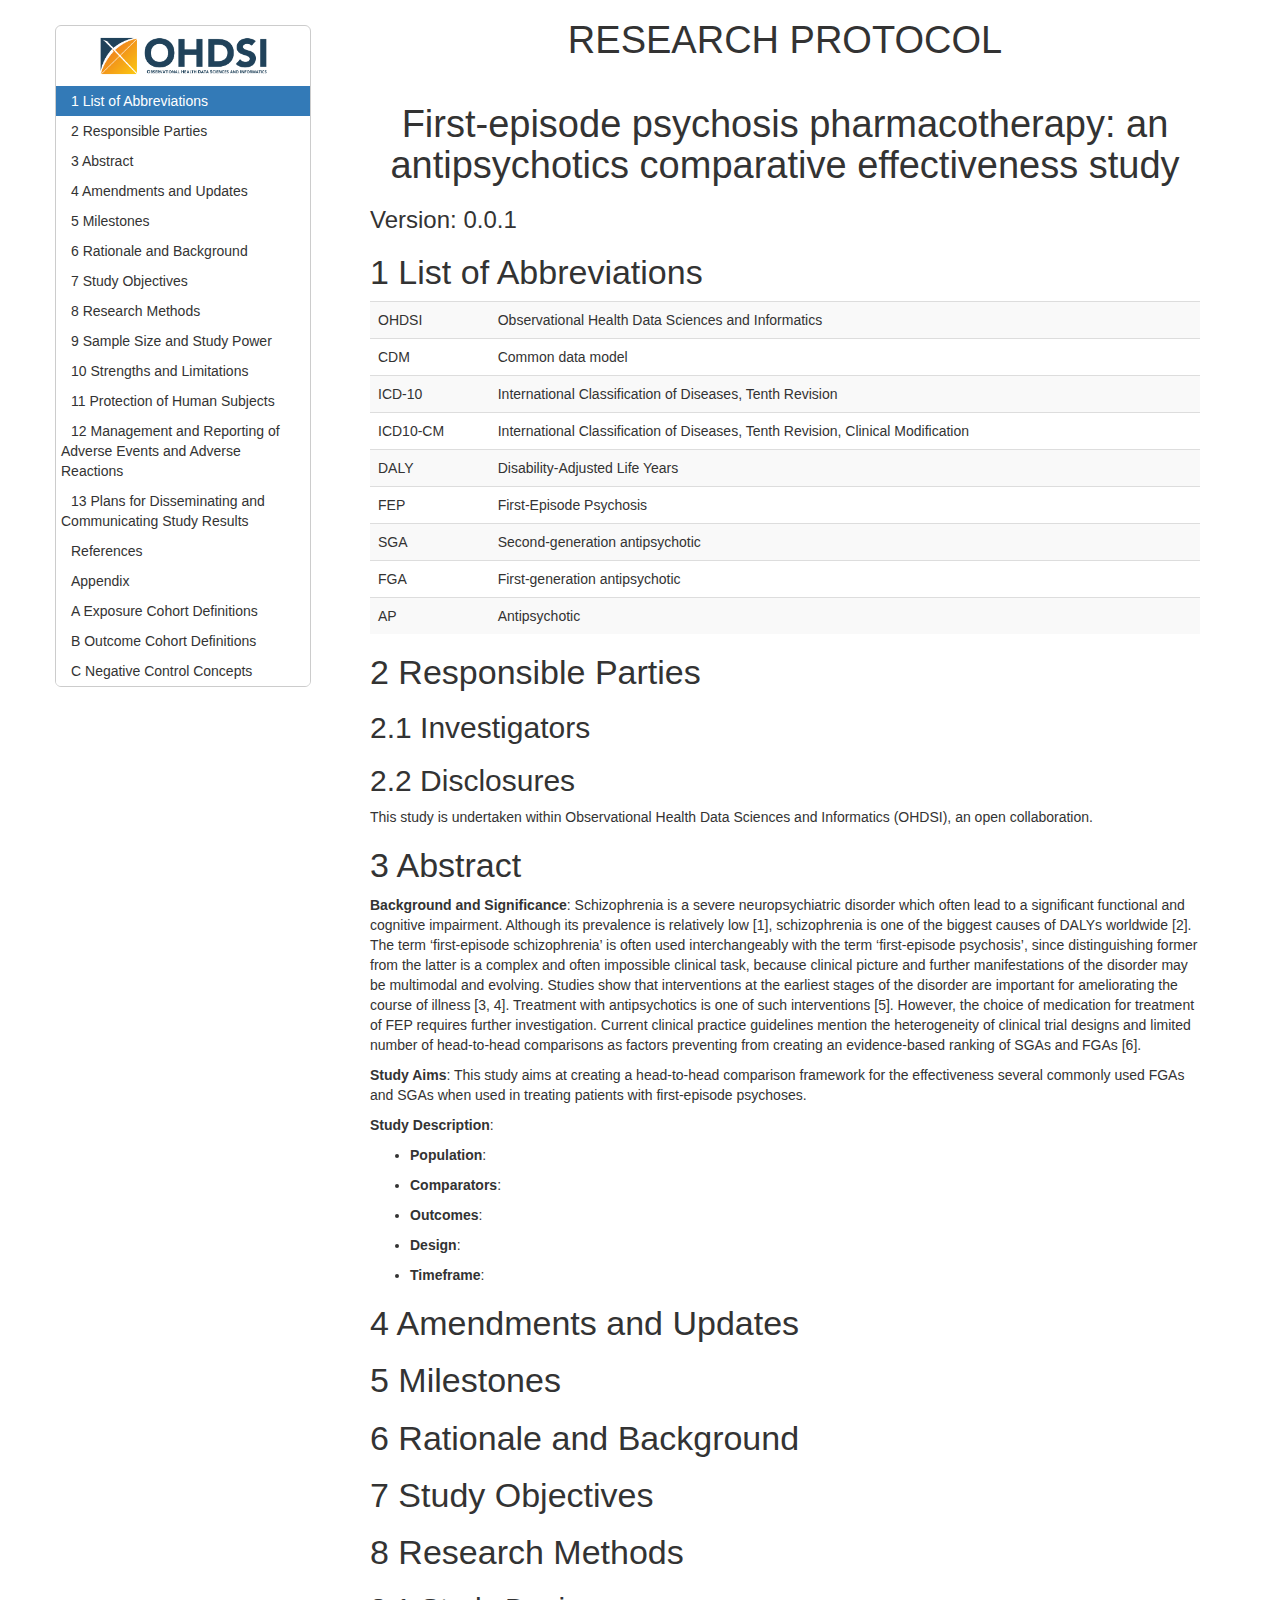
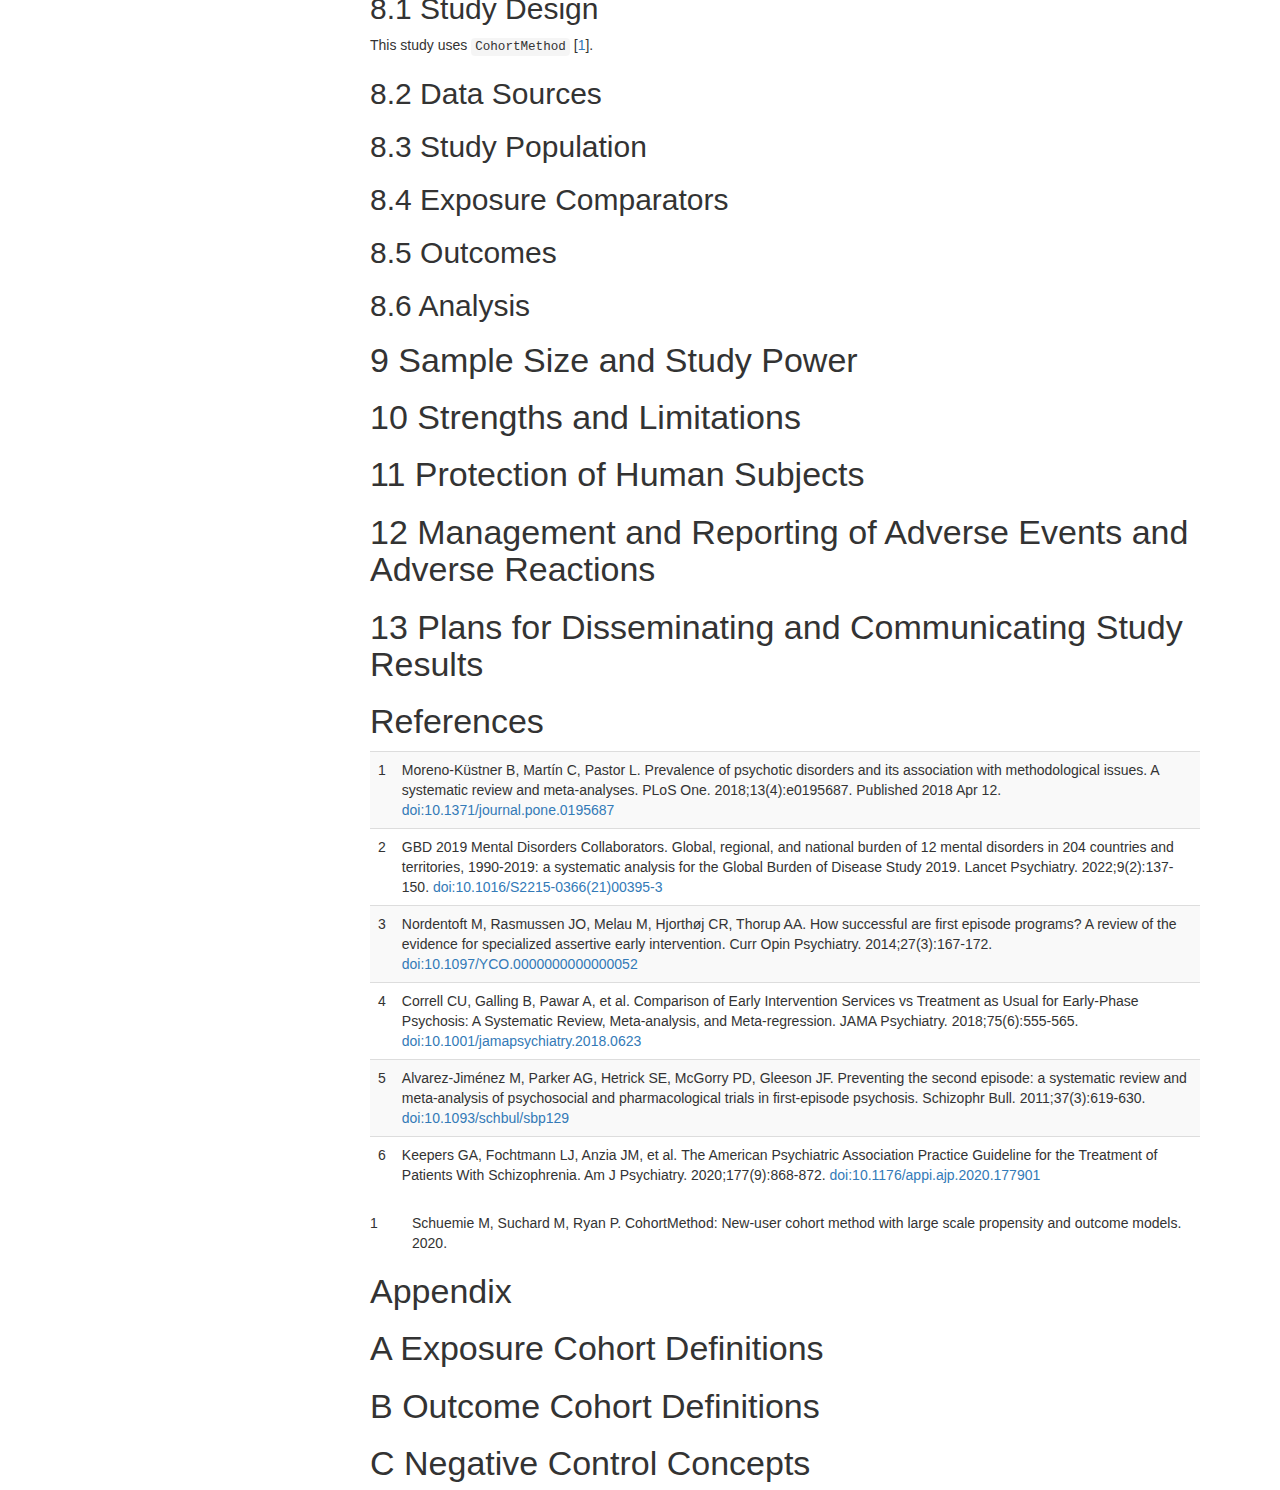
==== Documents/Protocol.html @ 1d5116bc "Readme and initial protocol changes; DownloadCohorts script and initial CreateStrategusAnalysisSpeci" ====
<!DOCTYPE html>

<html>

<head>

<meta charset="utf-8" />
<meta name="generator" content="pandoc" />
<meta http-equiv="X-UA-Compatible" content="IE=EDGE" />




<title>Protocol.knit</title>

<script>/*! jQuery v3.6.0 | (c) OpenJS Foundation and other contributors | jquery.org/license */
!function(e,t){"use strict";"object"==typeof module&&"object"==typeof module.exports?module.exports=e.document?t(e,!0):function(e){if(!e.document)throw new Error("jQuery requires a window with a document");return t(e)}:t(e)}("undefined"!=typeof window?window:this,function(C,e){"use strict";var t=[],r=Object.getPrototypeOf,s=t.slice,g=t.flat?function(e){return t.flat.call(e)}:function(e){return t.concat.apply([],e)},u=t.push,i=t.indexOf,n={},o=n.toString,v=n.hasOwnProperty,a=v.toString,l=a.call(Object),y={},m=function(e){return"function"==typeof e&&"number"!=typeof e.nodeType&&"function"!=typeof e.item},x=function(e){return null!=e&&e===e.window},E=C.document,c={type:!0,src:!0,nonce:!0,noModule:!0};function b(e,t,n){var r,i,o=(n=n||E).createElement("script");if(o.text=e,t)for(r in c)(i=t[r]||t.getAttribute&&t.getAttribute(r))&&o.setAttribute(r,i);n.head.appendChild(o).parentNode.removeChild(o)}function w(e){return null==e?e+"":"object"==typeof e||"function"==typeof e?n[o.call(e)]||"object":typeof e}var f="3.6.0",S=function(e,t){return new S.fn.init(e,t)};function p(e){var t=!!e&&"length"in e&&e.length,n=w(e);return!m(e)&&!x(e)&&("array"===n||0===t||"number"==typeof t&&0<t&&t-1 in e)}S.fn=S.prototype={jquery:f,constructor:S,length:0,toArray:function(){return s.call(this)},get:function(e){return null==e?s.call(this):e<0?this[e+this.length]:this[e]},pushStack:function(e){var t=S.merge(this.constructor(),e);return t.prevObject=this,t},each:function(e){return S.each(this,e)},map:function(n){return this.pushStack(S.map(this,function(e,t){return n.call(e,t,e)}))},slice:function(){return this.pushStack(s.apply(this,arguments))},first:function(){return this.eq(0)},last:function(){return this.eq(-1)},even:function(){return this.pushStack(S.grep(this,function(e,t){return(t+1)%2}))},odd:function(){return this.pushStack(S.grep(this,function(e,t){return t%2}))},eq:function(e){var t=this.length,n=+e+(e<0?t:0);return this.pushStack(0<=n&&n<t?[this[n]]:[])},end:function(){return this.prevObject||this.constructor()},push:u,sort:t.sort,splice:t.splice},S.extend=S.fn.extend=function(){var e,t,n,r,i,o,a=arguments[0]||{},s=1,u=arguments.length,l=!1;for("boolean"==typeof a&&(l=a,a=arguments[s]||{},s++),"object"==typeof a||m(a)||(a={}),s===u&&(a=this,s--);s<u;s++)if(null!=(e=arguments[s]))for(t in e)r=e[t],"__proto__"!==t&&a!==r&&(l&&r&&(S.isPlainObject(r)||(i=Array.isArray(r)))?(n=a[t],o=i&&!Array.isArray(n)?[]:i||S.isPlainObject(n)?n:{},i=!1,a[t]=S.extend(l,o,r)):void 0!==r&&(a[t]=r));return a},S.extend({expando:"jQuery"+(f+Math.random()).replace(/\D/g,""),isReady:!0,error:function(e){throw new Error(e)},noop:function(){},isPlainObject:function(e){var t,n;return!(!e||"[object Object]"!==o.call(e))&&(!(t=r(e))||"function"==typeof(n=v.call(t,"constructor")&&t.constructor)&&a.call(n)===l)},isEmptyObject:function(e){var t;for(t in e)return!1;return!0},globalEval:function(e,t,n){b(e,{nonce:t&&t.nonce},n)},each:function(e,t){var n,r=0;if(p(e)){for(n=e.length;r<n;r++)if(!1===t.call(e[r],r,e[r]))break}else for(r in e)if(!1===t.call(e[r],r,e[r]))break;return e},makeArray:function(e,t){var n=t||[];return null!=e&&(p(Object(e))?S.merge(n,"string"==typeof e?[e]:e):u.call(n,e)),n},inArray:function(e,t,n){return null==t?-1:i.call(t,e,n)},merge:function(e,t){for(var n=+t.length,r=0,i=e.length;r<n;r++)e[i++]=t[r];return e.length=i,e},grep:function(e,t,n){for(var r=[],i=0,o=e.length,a=!n;i<o;i++)!t(e[i],i)!==a&&r.push(e[i]);return r},map:function(e,t,n){var r,i,o=0,a=[];if(p(e))for(r=e.length;o<r;o++)null!=(i=t(e[o],o,n))&&a.push(i);else for(o in e)null!=(i=t(e[o],o,n))&&a.push(i);return g(a)},guid:1,support:y}),"function"==typeof Symbol&&(S.fn[Symbol.iterator]=t[Symbol.iterator]),S.each("Boolean Number String Function Array Date RegExp Object Error Symbol".split(" "),function(e,t){n["[object "+t+"]"]=t.toLowerCase()});var d=function(n){var e,d,b,o,i,h,f,g,w,u,l,T,C,a,E,v,s,c,y,S="sizzle"+1*new Date,p=n.document,k=0,r=0,m=ue(),x=ue(),A=ue(),N=ue(),j=function(e,t){return e===t&&(l=!0),0},D={}.hasOwnProperty,t=[],q=t.pop,L=t.push,H=t.push,O=t.slice,P=function(e,t){for(var n=0,r=e.length;n<r;n++)if(e[n]===t)return n;return-1},R="checked|selected|async|autofocus|autoplay|controls|defer|disabled|hidden|ismap|loop|multiple|open|readonly|required|scoped",M="[\\x20\\t\\r\\n\\f]",I="(?:\\\\[\\da-fA-F]{1,6}"+M+"?|\\\\[^\\r\\n\\f]|[\\w-]|[^\0-\\x7f])+",W="\\["+M+"*("+I+")(?:"+M+"*([*^$|!~]?=)"+M+"*(?:'((?:\\\\.|[^\\\\'])*)'|\"((?:\\\\.|[^\\\\\"])*)\"|("+I+"))|)"+M+"*\\]",F=":("+I+")(?:\\((('((?:\\\\.|[^\\\\'])*)'|\"((?:\\\\.|[^\\\\\"])*)\")|((?:\\\\.|[^\\\\()[\\]]|"+W+")*)|.*)\\)|)",B=new RegExp(M+"+","g"),$=new RegExp("^"+M+"+|((?:^|[^\\\\])(?:\\\\.)*)"+M+"+$","g"),_=new RegExp("^"+M+"*,"+M+"*"),z=new RegExp("^"+M+"*([>+~]|"+M+")"+M+"*"),U=new RegExp(M+"|>"),X=new RegExp(F),V=new RegExp("^"+I+"$"),G={ID:new RegExp("^#("+I+")"),CLASS:new RegExp("^\\.("+I+")"),TAG:new RegExp("^("+I+"|[*])"),ATTR:new RegExp("^"+W),PSEUDO:new RegExp("^"+F),CHILD:new RegExp("^:(only|first|last|nth|nth-last)-(child|of-type)(?:\\("+M+"*(even|odd|(([+-]|)(\\d*)n|)"+M+"*(?:([+-]|)"+M+"*(\\d+)|))"+M+"*\\)|)","i"),bool:new RegExp("^(?:"+R+")$","i"),needsContext:new RegExp("^"+M+"*[>+~]|:(even|odd|eq|gt|lt|nth|first|last)(?:\\("+M+"*((?:-\\d)?\\d*)"+M+"*\\)|)(?=[^-]|$)","i")},Y=/HTML$/i,Q=/^(?:input|select|textarea|button)$/i,J=/^h\d$/i,K=/^[^{]+\{\s*\[native \w/,Z=/^(?:#([\w-]+)|(\w+)|\.([\w-]+))$/,ee=/[+~]/,te=new RegExp("\\\\[\\da-fA-F]{1,6}"+M+"?|\\\\([^\\r\\n\\f])","g"),ne=function(e,t){var n="0x"+e.slice(1)-65536;return t||(n<0?String.fromCharCode(n+65536):String.fromCharCode(n>>10|55296,1023&n|56320))},re=/([\0-\x1f\x7f]|^-?\d)|^-$|[^\0-\x1f\x7f-\uFFFF\w-]/g,ie=function(e,t){return t?"\0"===e?"\ufffd":e.slice(0,-1)+"\\"+e.charCodeAt(e.length-1).toString(16)+" ":"\\"+e},oe=function(){T()},ae=be(function(e){return!0===e.disabled&&"fieldset"===e.nodeName.toLowerCase()},{dir:"parentNode",next:"legend"});try{H.apply(t=O.call(p.childNodes),p.childNodes),t[p.childNodes.length].nodeType}catch(e){H={apply:t.length?function(e,t){L.apply(e,O.call(t))}:function(e,t){var n=e.length,r=0;while(e[n++]=t[r++]);e.length=n-1}}}function se(t,e,n,r){var i,o,a,s,u,l,c,f=e&&e.ownerDocument,p=e?e.nodeType:9;if(n=n||[],"string"!=typeof t||!t||1!==p&&9!==p&&11!==p)return n;if(!r&&(T(e),e=e||C,E)){if(11!==p&&(u=Z.exec(t)))if(i=u[1]){if(9===p){if(!(a=e.getElementById(i)))return n;if(a.id===i)return n.push(a),n}else if(f&&(a=f.getElementById(i))&&y(e,a)&&a.id===i)return n.push(a),n}else{if(u[2])return H.apply(n,e.getElementsByTagName(t)),n;if((i=u[3])&&d.getElementsByClassName&&e.getElementsByClassName)return H.apply(n,e.getElementsByClassName(i)),n}if(d.qsa&&!N[t+" "]&&(!v||!v.test(t))&&(1!==p||"object"!==e.nodeName.toLowerCase())){if(c=t,f=e,1===p&&(U.test(t)||z.test(t))){(f=ee.test(t)&&ye(e.parentNode)||e)===e&&d.scope||((s=e.getAttribute("id"))?s=s.replace(re,ie):e.setAttribute("id",s=S)),o=(l=h(t)).length;while(o--)l[o]=(s?"#"+s:":scope")+" "+xe(l[o]);c=l.join(",")}try{return H.apply(n,f.querySelectorAll(c)),n}catch(e){N(t,!0)}finally{s===S&&e.removeAttribute("id")}}}return g(t.replace($,"$1"),e,n,r)}function ue(){var r=[];return function e(t,n){return r.push(t+" ")>b.cacheLength&&delete e[r.shift()],e[t+" "]=n}}function le(e){return e[S]=!0,e}function ce(e){var t=C.createElement("fieldset");try{return!!e(t)}catch(e){return!1}finally{t.parentNode&&t.parentNode.removeChild(t),t=null}}function fe(e,t){var n=e.split("|"),r=n.length;while(r--)b.attrHandle[n[r]]=t}function pe(e,t){var n=t&&e,r=n&&1===e.nodeType&&1===t.nodeType&&e.sourceIndex-t.sourceIndex;if(r)return r;if(n)while(n=n.nextSibling)if(n===t)return-1;return e?1:-1}function de(t){return function(e){return"input"===e.nodeName.toLowerCase()&&e.type===t}}function he(n){return function(e){var t=e.nodeName.toLowerCase();return("input"===t||"button"===t)&&e.type===n}}function ge(t){return function(e){return"form"in e?e.parentNode&&!1===e.disabled?"label"in e?"label"in e.parentNode?e.parentNode.disabled===t:e.disabled===t:e.isDisabled===t||e.isDisabled!==!t&&ae(e)===t:e.disabled===t:"label"in e&&e.disabled===t}}function ve(a){return le(function(o){return o=+o,le(function(e,t){var n,r=a([],e.length,o),i=r.length;while(i--)e[n=r[i]]&&(e[n]=!(t[n]=e[n]))})})}function ye(e){return e&&"undefined"!=typeof e.getElementsByTagName&&e}for(e in d=se.support={},i=se.isXML=function(e){var t=e&&e.namespaceURI,n=e&&(e.ownerDocument||e).documentElement;return!Y.test(t||n&&n.nodeName||"HTML")},T=se.setDocument=function(e){var t,n,r=e?e.ownerDocument||e:p;return r!=C&&9===r.nodeType&&r.documentElement&&(a=(C=r).documentElement,E=!i(C),p!=C&&(n=C.defaultView)&&n.top!==n&&(n.addEventListener?n.addEventListener("unload",oe,!1):n.attachEvent&&n.attachEvent("onunload",oe)),d.scope=ce(function(e){return a.appendChild(e).appendChild(C.createElement("div")),"undefined"!=typeof e.querySelectorAll&&!e.querySelectorAll(":scope fieldset div").length}),d.attributes=ce(function(e){return e.className="i",!e.getAttribute("className")}),d.getElementsByTagName=ce(function(e){return e.appendChild(C.createComment("")),!e.getElementsByTagName("*").length}),d.getElementsByClassName=K.test(C.getElementsByClassName),d.getById=ce(function(e){return a.appendChild(e).id=S,!C.getElementsByName||!C.getElementsByName(S).length}),d.getById?(b.filter.ID=function(e){var t=e.replace(te,ne);return function(e){return e.getAttribute("id")===t}},b.find.ID=function(e,t){if("undefined"!=typeof t.getElementById&&E){var n=t.getElementById(e);return n?[n]:[]}}):(b.filter.ID=function(e){var n=e.replace(te,ne);return function(e){var t="undefined"!=typeof e.getAttributeNode&&e.getAttributeNode("id");return t&&t.value===n}},b.find.ID=function(e,t){if("undefined"!=typeof t.getElementById&&E){var n,r,i,o=t.getElementById(e);if(o){if((n=o.getAttributeNode("id"))&&n.value===e)return[o];i=t.getElementsByName(e),r=0;while(o=i[r++])if((n=o.getAttributeNode("id"))&&n.value===e)return[o]}return[]}}),b.find.TAG=d.getElementsByTagName?function(e,t){return"undefined"!=typeof t.getElementsByTagName?t.getElementsByTagName(e):d.qsa?t.querySelectorAll(e):void 0}:function(e,t){var n,r=[],i=0,o=t.getElementsByTagName(e);if("*"===e){while(n=o[i++])1===n.nodeType&&r.push(n);return r}return o},b.find.CLASS=d.getElementsByClassName&&function(e,t){if("undefined"!=typeof t.getElementsByClassName&&E)return t.getElementsByClassName(e)},s=[],v=[],(d.qsa=K.test(C.querySelectorAll))&&(ce(function(e){var t;a.appendChild(e).innerHTML="<a id='"+S+"'></a><select id='"+S+"-\r\\' msallowcapture=''><option selected=''></option></select>",e.querySelectorAll("[msallowcapture^='']").length&&v.push("[*^$]="+M+"*(?:''|\"\")"),e.querySelectorAll("[selected]").length||v.push("\\["+M+"*(?:value|"+R+")"),e.querySelectorAll("[id~="+S+"-]").length||v.push("~="),(t=C.createElement("input")).setAttribute("name",""),e.appendChild(t),e.querySelectorAll("[name='']").length||v.push("\\["+M+"*name"+M+"*="+M+"*(?:''|\"\")"),e.querySelectorAll(":checked").length||v.push(":checked"),e.querySelectorAll("a#"+S+"+*").length||v.push(".#.+[+~]"),e.querySelectorAll("\\\f"),v.push("[\\r\\n\\f]")}),ce(function(e){e.innerHTML="<a href='' disabled='disabled'></a><select disabled='disabled'><option/></select>";var t=C.createElement("input");t.setAttribute("type","hidden"),e.appendChild(t).setAttribute("name","D"),e.querySelectorAll("[name=d]").length&&v.push("name"+M+"*[*^$|!~]?="),2!==e.querySelectorAll(":enabled").length&&v.push(":enabled",":disabled"),a.appendChild(e).disabled=!0,2!==e.querySelectorAll(":disabled").length&&v.push(":enabled",":disabled"),e.querySelectorAll("*,:x"),v.push(",.*:")})),(d.matchesSelector=K.test(c=a.matches||a.webkitMatchesSelector||a.mozMatchesSelector||a.oMatchesSelector||a.msMatchesSelector))&&ce(function(e){d.disconnectedMatch=c.call(e,"*"),c.call(e,"[s!='']:x"),s.push("!=",F)}),v=v.length&&new RegExp(v.join("|")),s=s.length&&new RegExp(s.join("|")),t=K.test(a.compareDocumentPosition),y=t||K.test(a.contains)?function(e,t){var n=9===e.nodeType?e.documentElement:e,r=t&&t.parentNode;return e===r||!(!r||1!==r.nodeType||!(n.contains?n.contains(r):e.compareDocumentPosition&&16&e.compareDocumentPosition(r)))}:function(e,t){if(t)while(t=t.parentNode)if(t===e)return!0;return!1},j=t?function(e,t){if(e===t)return l=!0,0;var n=!e.compareDocumentPosition-!t.compareDocumentPosition;return n||(1&(n=(e.ownerDocument||e)==(t.ownerDocument||t)?e.compareDocumentPosition(t):1)||!d.sortDetached&&t.compareDocumentPosition(e)===n?e==C||e.ownerDocument==p&&y(p,e)?-1:t==C||t.ownerDocument==p&&y(p,t)?1:u?P(u,e)-P(u,t):0:4&n?-1:1)}:function(e,t){if(e===t)return l=!0,0;var n,r=0,i=e.parentNode,o=t.parentNode,a=[e],s=[t];if(!i||!o)return e==C?-1:t==C?1:i?-1:o?1:u?P(u,e)-P(u,t):0;if(i===o)return pe(e,t);n=e;while(n=n.parentNode)a.unshift(n);n=t;while(n=n.parentNode)s.unshift(n);while(a[r]===s[r])r++;return r?pe(a[r],s[r]):a[r]==p?-1:s[r]==p?1:0}),C},se.matches=function(e,t){return se(e,null,null,t)},se.matchesSelector=function(e,t){if(T(e),d.matchesSelector&&E&&!N[t+" "]&&(!s||!s.test(t))&&(!v||!v.test(t)))try{var n=c.call(e,t);if(n||d.disconnectedMatch||e.document&&11!==e.document.nodeType)return n}catch(e){N(t,!0)}return 0<se(t,C,null,[e]).length},se.contains=function(e,t){return(e.ownerDocument||e)!=C&&T(e),y(e,t)},se.attr=function(e,t){(e.ownerDocument||e)!=C&&T(e);var n=b.attrHandle[t.toLowerCase()],r=n&&D.call(b.attrHandle,t.toLowerCase())?n(e,t,!E):void 0;return void 0!==r?r:d.attributes||!E?e.getAttribute(t):(r=e.getAttributeNode(t))&&r.specified?r.value:null},se.escape=function(e){return(e+"").replace(re,ie)},se.error=function(e){throw new Error("Syntax error, unrecognized expression: "+e)},se.uniqueSort=function(e){var t,n=[],r=0,i=0;if(l=!d.detectDuplicates,u=!d.sortStable&&e.slice(0),e.sort(j),l){while(t=e[i++])t===e[i]&&(r=n.push(i));while(r--)e.splice(n[r],1)}return u=null,e},o=se.getText=function(e){var t,n="",r=0,i=e.nodeType;if(i){if(1===i||9===i||11===i){if("string"==typeof e.textContent)return e.textContent;for(e=e.firstChild;e;e=e.nextSibling)n+=o(e)}else if(3===i||4===i)return e.nodeValue}else while(t=e[r++])n+=o(t);return n},(b=se.selectors={cacheLength:50,createPseudo:le,match:G,attrHandle:{},find:{},relative:{">":{dir:"parentNode",first:!0}," ":{dir:"parentNode"},"+":{dir:"previousSibling",first:!0},"~":{dir:"previousSibling"}},preFilter:{ATTR:function(e){return e[1]=e[1].replace(te,ne),e[3]=(e[3]||e[4]||e[5]||"").replace(te,ne),"~="===e[2]&&(e[3]=" "+e[3]+" "),e.slice(0,4)},CHILD:function(e){return e[1]=e[1].toLowerCase(),"nth"===e[1].slice(0,3)?(e[3]||se.error(e[0]),e[4]=+(e[4]?e[5]+(e[6]||1):2*("even"===e[3]||"odd"===e[3])),e[5]=+(e[7]+e[8]||"odd"===e[3])):e[3]&&se.error(e[0]),e},PSEUDO:function(e){var t,n=!e[6]&&e[2];return G.CHILD.test(e[0])?null:(e[3]?e[2]=e[4]||e[5]||"":n&&X.test(n)&&(t=h(n,!0))&&(t=n.indexOf(")",n.length-t)-n.length)&&(e[0]=e[0].slice(0,t),e[2]=n.slice(0,t)),e.slice(0,3))}},filter:{TAG:function(e){var t=e.replace(te,ne).toLowerCase();return"*"===e?function(){return!0}:function(e){return e.nodeName&&e.nodeName.toLowerCase()===t}},CLASS:function(e){var t=m[e+" "];return t||(t=new RegExp("(^|"+M+")"+e+"("+M+"|$)"))&&m(e,function(e){return t.test("string"==typeof e.className&&e.className||"undefined"!=typeof e.getAttribute&&e.getAttribute("class")||"")})},ATTR:function(n,r,i){return function(e){var t=se.attr(e,n);return null==t?"!="===r:!r||(t+="","="===r?t===i:"!="===r?t!==i:"^="===r?i&&0===t.indexOf(i):"*="===r?i&&-1<t.indexOf(i):"$="===r?i&&t.slice(-i.length)===i:"~="===r?-1<(" "+t.replace(B," ")+" ").indexOf(i):"|="===r&&(t===i||t.slice(0,i.length+1)===i+"-"))}},CHILD:function(h,e,t,g,v){var y="nth"!==h.slice(0,3),m="last"!==h.slice(-4),x="of-type"===e;return 1===g&&0===v?function(e){return!!e.parentNode}:function(e,t,n){var r,i,o,a,s,u,l=y!==m?"nextSibling":"previousSibling",c=e.parentNode,f=x&&e.nodeName.toLowerCase(),p=!n&&!x,d=!1;if(c){if(y){while(l){a=e;while(a=a[l])if(x?a.nodeName.toLowerCase()===f:1===a.nodeType)return!1;u=l="only"===h&&!u&&"nextSibling"}return!0}if(u=[m?c.firstChild:c.lastChild],m&&p){d=(s=(r=(i=(o=(a=c)[S]||(a[S]={}))[a.uniqueID]||(o[a.uniqueID]={}))[h]||[])[0]===k&&r[1])&&r[2],a=s&&c.childNodes[s];while(a=++s&&a&&a[l]||(d=s=0)||u.pop())if(1===a.nodeType&&++d&&a===e){i[h]=[k,s,d];break}}else if(p&&(d=s=(r=(i=(o=(a=e)[S]||(a[S]={}))[a.uniqueID]||(o[a.uniqueID]={}))[h]||[])[0]===k&&r[1]),!1===d)while(a=++s&&a&&a[l]||(d=s=0)||u.pop())if((x?a.nodeName.toLowerCase()===f:1===a.nodeType)&&++d&&(p&&((i=(o=a[S]||(a[S]={}))[a.uniqueID]||(o[a.uniqueID]={}))[h]=[k,d]),a===e))break;return(d-=v)===g||d%g==0&&0<=d/g}}},PSEUDO:function(e,o){var t,a=b.pseudos[e]||b.setFilters[e.toLowerCase()]||se.error("unsupported pseudo: "+e);return a[S]?a(o):1<a.length?(t=[e,e,"",o],b.setFilters.hasOwnProperty(e.toLowerCase())?le(function(e,t){var n,r=a(e,o),i=r.length;while(i--)e[n=P(e,r[i])]=!(t[n]=r[i])}):function(e){return a(e,0,t)}):a}},pseudos:{not:le(function(e){var r=[],i=[],s=f(e.replace($,"$1"));return s[S]?le(function(e,t,n,r){var i,o=s(e,null,r,[]),a=e.length;while(a--)(i=o[a])&&(e[a]=!(t[a]=i))}):function(e,t,n){return r[0]=e,s(r,null,n,i),r[0]=null,!i.pop()}}),has:le(function(t){return function(e){return 0<se(t,e).length}}),contains:le(function(t){return t=t.replace(te,ne),function(e){return-1<(e.textContent||o(e)).indexOf(t)}}),lang:le(function(n){return V.test(n||"")||se.error("unsupported lang: "+n),n=n.replace(te,ne).toLowerCase(),function(e){var t;do{if(t=E?e.lang:e.getAttribute("xml:lang")||e.getAttribute("lang"))return(t=t.toLowerCase())===n||0===t.indexOf(n+"-")}while((e=e.parentNode)&&1===e.nodeType);return!1}}),target:function(e){var t=n.location&&n.location.hash;return t&&t.slice(1)===e.id},root:function(e){return e===a},focus:function(e){return e===C.activeElement&&(!C.hasFocus||C.hasFocus())&&!!(e.type||e.href||~e.tabIndex)},enabled:ge(!1),disabled:ge(!0),checked:function(e){var t=e.nodeName.toLowerCase();return"input"===t&&!!e.checked||"option"===t&&!!e.selected},selected:function(e){return e.parentNode&&e.parentNode.selectedIndex,!0===e.selected},empty:function(e){for(e=e.firstChild;e;e=e.nextSibling)if(e.nodeType<6)return!1;return!0},parent:function(e){return!b.pseudos.empty(e)},header:function(e){return J.test(e.nodeName)},input:function(e){return Q.test(e.nodeName)},button:function(e){var t=e.nodeName.toLowerCase();return"input"===t&&"button"===e.type||"button"===t},text:function(e){var t;return"input"===e.nodeName.toLowerCase()&&"text"===e.type&&(null==(t=e.getAttribute("type"))||"text"===t.toLowerCase())},first:ve(function(){return[0]}),last:ve(function(e,t){return[t-1]}),eq:ve(function(e,t,n){return[n<0?n+t:n]}),even:ve(function(e,t){for(var n=0;n<t;n+=2)e.push(n);return e}),odd:ve(function(e,t){for(var n=1;n<t;n+=2)e.push(n);return e}),lt:ve(function(e,t,n){for(var r=n<0?n+t:t<n?t:n;0<=--r;)e.push(r);return e}),gt:ve(function(e,t,n){for(var r=n<0?n+t:n;++r<t;)e.push(r);return e})}}).pseudos.nth=b.pseudos.eq,{radio:!0,checkbox:!0,file:!0,password:!0,image:!0})b.pseudos[e]=de(e);for(e in{submit:!0,reset:!0})b.pseudos[e]=he(e);function me(){}function xe(e){for(var t=0,n=e.length,r="";t<n;t++)r+=e[t].value;return r}function be(s,e,t){var u=e.dir,l=e.next,c=l||u,f=t&&"parentNode"===c,p=r++;return e.first?function(e,t,n){while(e=e[u])if(1===e.nodeType||f)return s(e,t,n);return!1}:function(e,t,n){var r,i,o,a=[k,p];if(n){while(e=e[u])if((1===e.nodeType||f)&&s(e,t,n))return!0}else while(e=e[u])if(1===e.nodeType||f)if(i=(o=e[S]||(e[S]={}))[e.uniqueID]||(o[e.uniqueID]={}),l&&l===e.nodeName.toLowerCase())e=e[u]||e;else{if((r=i[c])&&r[0]===k&&r[1]===p)return a[2]=r[2];if((i[c]=a)[2]=s(e,t,n))return!0}return!1}}function we(i){return 1<i.length?function(e,t,n){var r=i.length;while(r--)if(!i[r](e,t,n))return!1;return!0}:i[0]}function Te(e,t,n,r,i){for(var o,a=[],s=0,u=e.length,l=null!=t;s<u;s++)(o=e[s])&&(n&&!n(o,r,i)||(a.push(o),l&&t.push(s)));return a}function Ce(d,h,g,v,y,e){return v&&!v[S]&&(v=Ce(v)),y&&!y[S]&&(y=Ce(y,e)),le(function(e,t,n,r){var i,o,a,s=[],u=[],l=t.length,c=e||function(e,t,n){for(var r=0,i=t.length;r<i;r++)se(e,t[r],n);return n}(h||"*",n.nodeType?[n]:n,[]),f=!d||!e&&h?c:Te(c,s,d,n,r),p=g?y||(e?d:l||v)?[]:t:f;if(g&&g(f,p,n,r),v){i=Te(p,u),v(i,[],n,r),o=i.length;while(o--)(a=i[o])&&(p[u[o]]=!(f[u[o]]=a))}if(e){if(y||d){if(y){i=[],o=p.length;while(o--)(a=p[o])&&i.push(f[o]=a);y(null,p=[],i,r)}o=p.length;while(o--)(a=p[o])&&-1<(i=y?P(e,a):s[o])&&(e[i]=!(t[i]=a))}}else p=Te(p===t?p.splice(l,p.length):p),y?y(null,t,p,r):H.apply(t,p)})}function Ee(e){for(var i,t,n,r=e.length,o=b.relative[e[0].type],a=o||b.relative[" "],s=o?1:0,u=be(function(e){return e===i},a,!0),l=be(function(e){return-1<P(i,e)},a,!0),c=[function(e,t,n){var r=!o&&(n||t!==w)||((i=t).nodeType?u(e,t,n):l(e,t,n));return i=null,r}];s<r;s++)if(t=b.relative[e[s].type])c=[be(we(c),t)];else{if((t=b.filter[e[s].type].apply(null,e[s].matches))[S]){for(n=++s;n<r;n++)if(b.relative[e[n].type])break;return Ce(1<s&&we(c),1<s&&xe(e.slice(0,s-1).concat({value:" "===e[s-2].type?"*":""})).replace($,"$1"),t,s<n&&Ee(e.slice(s,n)),n<r&&Ee(e=e.slice(n)),n<r&&xe(e))}c.push(t)}return we(c)}return me.prototype=b.filters=b.pseudos,b.setFilters=new me,h=se.tokenize=function(e,t){var n,r,i,o,a,s,u,l=x[e+" "];if(l)return t?0:l.slice(0);a=e,s=[],u=b.preFilter;while(a){for(o in n&&!(r=_.exec(a))||(r&&(a=a.slice(r[0].length)||a),s.push(i=[])),n=!1,(r=z.exec(a))&&(n=r.shift(),i.push({value:n,type:r[0].replace($," ")}),a=a.slice(n.length)),b.filter)!(r=G[o].exec(a))||u[o]&&!(r=u[o](r))||(n=r.shift(),i.push({value:n,type:o,matches:r}),a=a.slice(n.length));if(!n)break}return t?a.length:a?se.error(e):x(e,s).slice(0)},f=se.compile=function(e,t){var n,v,y,m,x,r,i=[],o=[],a=A[e+" "];if(!a){t||(t=h(e)),n=t.length;while(n--)(a=Ee(t[n]))[S]?i.push(a):o.push(a);(a=A(e,(v=o,m=0<(y=i).length,x=0<v.length,r=function(e,t,n,r,i){var o,a,s,u=0,l="0",c=e&&[],f=[],p=w,d=e||x&&b.find.TAG("*",i),h=k+=null==p?1:Math.random()||.1,g=d.length;for(i&&(w=t==C||t||i);l!==g&&null!=(o=d[l]);l++){if(x&&o){a=0,t||o.ownerDocument==C||(T(o),n=!E);while(s=v[a++])if(s(o,t||C,n)){r.push(o);break}i&&(k=h)}m&&((o=!s&&o)&&u--,e&&c.push(o))}if(u+=l,m&&l!==u){a=0;while(s=y[a++])s(c,f,t,n);if(e){if(0<u)while(l--)c[l]||f[l]||(f[l]=q.call(r));f=Te(f)}H.apply(r,f),i&&!e&&0<f.length&&1<u+y.length&&se.uniqueSort(r)}return i&&(k=h,w=p),c},m?le(r):r))).selector=e}return a},g=se.select=function(e,t,n,r){var i,o,a,s,u,l="function"==typeof e&&e,c=!r&&h(e=l.selector||e);if(n=n||[],1===c.length){if(2<(o=c[0]=c[0].slice(0)).length&&"ID"===(a=o[0]).type&&9===t.nodeType&&E&&b.relative[o[1].type]){if(!(t=(b.find.ID(a.matches[0].replace(te,ne),t)||[])[0]))return n;l&&(t=t.parentNode),e=e.slice(o.shift().value.length)}i=G.needsContext.test(e)?0:o.length;while(i--){if(a=o[i],b.relative[s=a.type])break;if((u=b.find[s])&&(r=u(a.matches[0].replace(te,ne),ee.test(o[0].type)&&ye(t.parentNode)||t))){if(o.splice(i,1),!(e=r.length&&xe(o)))return H.apply(n,r),n;break}}}return(l||f(e,c))(r,t,!E,n,!t||ee.test(e)&&ye(t.parentNode)||t),n},d.sortStable=S.split("").sort(j).join("")===S,d.detectDuplicates=!!l,T(),d.sortDetached=ce(function(e){return 1&e.compareDocumentPosition(C.createElement("fieldset"))}),ce(function(e){return e.innerHTML="<a href='#'></a>","#"===e.firstChild.getAttribute("href")})||fe("type|href|height|width",function(e,t,n){if(!n)return e.getAttribute(t,"type"===t.toLowerCase()?1:2)}),d.attributes&&ce(function(e){return e.innerHTML="<input/>",e.firstChild.setAttribute("value",""),""===e.firstChild.getAttribute("value")})||fe("value",function(e,t,n){if(!n&&"input"===e.nodeName.toLowerCase())return e.defaultValue}),ce(function(e){return null==e.getAttribute("disabled")})||fe(R,function(e,t,n){var r;if(!n)return!0===e[t]?t.toLowerCase():(r=e.getAttributeNode(t))&&r.specified?r.value:null}),se}(C);S.find=d,S.expr=d.selectors,S.expr[":"]=S.expr.pseudos,S.uniqueSort=S.unique=d.uniqueSort,S.text=d.getText,S.isXMLDoc=d.isXML,S.contains=d.contains,S.escapeSelector=d.escape;var h=function(e,t,n){var r=[],i=void 0!==n;while((e=e[t])&&9!==e.nodeType)if(1===e.nodeType){if(i&&S(e).is(n))break;r.push(e)}return r},T=function(e,t){for(var n=[];e;e=e.nextSibling)1===e.nodeType&&e!==t&&n.push(e);return n},k=S.expr.match.needsContext;function A(e,t){return e.nodeName&&e.nodeName.toLowerCase()===t.toLowerCase()}var N=/^<([a-z][^\/\0>:\x20\t\r\n\f]*)[\x20\t\r\n\f]*\/?>(?:<\/\1>|)$/i;function j(e,n,r){return m(n)?S.grep(e,function(e,t){return!!n.call(e,t,e)!==r}):n.nodeType?S.grep(e,function(e){return e===n!==r}):"string"!=typeof n?S.grep(e,function(e){return-1<i.call(n,e)!==r}):S.filter(n,e,r)}S.filter=function(e,t,n){var r=t[0];return n&&(e=":not("+e+")"),1===t.length&&1===r.nodeType?S.find.matchesSelector(r,e)?[r]:[]:S.find.matches(e,S.grep(t,function(e){return 1===e.nodeType}))},S.fn.extend({find:function(e){var t,n,r=this.length,i=this;if("string"!=typeof e)return this.pushStack(S(e).filter(function(){for(t=0;t<r;t++)if(S.contains(i[t],this))return!0}));for(n=this.pushStack([]),t=0;t<r;t++)S.find(e,i[t],n);return 1<r?S.uniqueSort(n):n},filter:function(e){return this.pushStack(j(this,e||[],!1))},not:function(e){return this.pushStack(j(this,e||[],!0))},is:function(e){return!!j(this,"string"==typeof e&&k.test(e)?S(e):e||[],!1).length}});var D,q=/^(?:\s*(<[\w\W]+>)[^>]*|#([\w-]+))$/;(S.fn.init=function(e,t,n){var r,i;if(!e)return this;if(n=n||D,"string"==typeof e){if(!(r="<"===e[0]&&">"===e[e.length-1]&&3<=e.length?[null,e,null]:q.exec(e))||!r[1]&&t)return!t||t.jquery?(t||n).find(e):this.constructor(t).find(e);if(r[1]){if(t=t instanceof S?t[0]:t,S.merge(this,S.parseHTML(r[1],t&&t.nodeType?t.ownerDocument||t:E,!0)),N.test(r[1])&&S.isPlainObject(t))for(r in t)m(this[r])?this[r](t[r]):this.attr(r,t[r]);return this}return(i=E.getElementById(r[2]))&&(this[0]=i,this.length=1),this}return e.nodeType?(this[0]=e,this.length=1,this):m(e)?void 0!==n.ready?n.ready(e):e(S):S.makeArray(e,this)}).prototype=S.fn,D=S(E);var L=/^(?:parents|prev(?:Until|All))/,H={children:!0,contents:!0,next:!0,prev:!0};function O(e,t){while((e=e[t])&&1!==e.nodeType);return e}S.fn.extend({has:function(e){var t=S(e,this),n=t.length;return this.filter(function(){for(var e=0;e<n;e++)if(S.contains(this,t[e]))return!0})},closest:function(e,t){var n,r=0,i=this.length,o=[],a="string"!=typeof e&&S(e);if(!k.test(e))for(;r<i;r++)for(n=this[r];n&&n!==t;n=n.parentNode)if(n.nodeType<11&&(a?-1<a.index(n):1===n.nodeType&&S.find.matchesSelector(n,e))){o.push(n);break}return this.pushStack(1<o.length?S.uniqueSort(o):o)},index:function(e){return e?"string"==typeof e?i.call(S(e),this[0]):i.call(this,e.jquery?e[0]:e):this[0]&&this[0].parentNode?this.first().prevAll().length:-1},add:function(e,t){return this.pushStack(S.uniqueSort(S.merge(this.get(),S(e,t))))},addBack:function(e){return this.add(null==e?this.prevObject:this.prevObject.filter(e))}}),S.each({parent:function(e){var t=e.parentNode;return t&&11!==t.nodeType?t:null},parents:function(e){return h(e,"parentNode")},parentsUntil:function(e,t,n){return h(e,"parentNode",n)},next:function(e){return O(e,"nextSibling")},prev:function(e){return O(e,"previousSibling")},nextAll:function(e){return h(e,"nextSibling")},prevAll:function(e){return h(e,"previousSibling")},nextUntil:function(e,t,n){return h(e,"nextSibling",n)},prevUntil:function(e,t,n){return h(e,"previousSibling",n)},siblings:function(e){return T((e.parentNode||{}).firstChild,e)},children:function(e){return T(e.firstChild)},contents:function(e){return null!=e.contentDocument&&r(e.contentDocument)?e.contentDocument:(A(e,"template")&&(e=e.content||e),S.merge([],e.childNodes))}},function(r,i){S.fn[r]=function(e,t){var n=S.map(this,i,e);return"Until"!==r.slice(-5)&&(t=e),t&&"string"==typeof t&&(n=S.filter(t,n)),1<this.length&&(H[r]||S.uniqueSort(n),L.test(r)&&n.reverse()),this.pushStack(n)}});var P=/[^\x20\t\r\n\f]+/g;function R(e){return e}function M(e){throw e}function I(e,t,n,r){var i;try{e&&m(i=e.promise)?i.call(e).done(t).fail(n):e&&m(i=e.then)?i.call(e,t,n):t.apply(void 0,[e].slice(r))}catch(e){n.apply(void 0,[e])}}S.Callbacks=function(r){var e,n;r="string"==typeof r?(e=r,n={},S.each(e.match(P)||[],function(e,t){n[t]=!0}),n):S.extend({},r);var i,t,o,a,s=[],u=[],l=-1,c=function(){for(a=a||r.once,o=i=!0;u.length;l=-1){t=u.shift();while(++l<s.length)!1===s[l].apply(t[0],t[1])&&r.stopOnFalse&&(l=s.length,t=!1)}r.memory||(t=!1),i=!1,a&&(s=t?[]:"")},f={add:function(){return s&&(t&&!i&&(l=s.length-1,u.push(t)),function n(e){S.each(e,function(e,t){m(t)?r.unique&&f.has(t)||s.push(t):t&&t.length&&"string"!==w(t)&&n(t)})}(arguments),t&&!i&&c()),this},remove:function(){return S.each(arguments,function(e,t){var n;while(-1<(n=S.inArray(t,s,n)))s.splice(n,1),n<=l&&l--}),this},has:function(e){return e?-1<S.inArray(e,s):0<s.length},empty:function(){return s&&(s=[]),this},disable:function(){return a=u=[],s=t="",this},disabled:function(){return!s},lock:function(){return a=u=[],t||i||(s=t=""),this},locked:function(){return!!a},fireWith:function(e,t){return a||(t=[e,(t=t||[]).slice?t.slice():t],u.push(t),i||c()),this},fire:function(){return f.fireWith(this,arguments),this},fired:function(){return!!o}};return f},S.extend({Deferred:function(e){var o=[["notify","progress",S.Callbacks("memory"),S.Callbacks("memory"),2],["resolve","done",S.Callbacks("once memory"),S.Callbacks("once memory"),0,"resolved"],["reject","fail",S.Callbacks("once memory"),S.Callbacks("once memory"),1,"rejected"]],i="pending",a={state:function(){return i},always:function(){return s.done(arguments).fail(arguments),this},"catch":function(e){return a.then(null,e)},pipe:function(){var i=arguments;return S.Deferred(function(r){S.each(o,function(e,t){var n=m(i[t[4]])&&i[t[4]];s[t[1]](function(){var e=n&&n.apply(this,arguments);e&&m(e.promise)?e.promise().progress(r.notify).done(r.resolve).fail(r.reject):r[t[0]+"With"](this,n?[e]:arguments)})}),i=null}).promise()},then:function(t,n,r){var u=0;function l(i,o,a,s){return function(){var n=this,r=arguments,e=function(){var e,t;if(!(i<u)){if((e=a.apply(n,r))===o.promise())throw new TypeError("Thenable self-resolution");t=e&&("object"==typeof e||"function"==typeof e)&&e.then,m(t)?s?t.call(e,l(u,o,R,s),l(u,o,M,s)):(u++,t.call(e,l(u,o,R,s),l(u,o,M,s),l(u,o,R,o.notifyWith))):(a!==R&&(n=void 0,r=[e]),(s||o.resolveWith)(n,r))}},t=s?e:function(){try{e()}catch(e){S.Deferred.exceptionHook&&S.Deferred.exceptionHook(e,t.stackTrace),u<=i+1&&(a!==M&&(n=void 0,r=[e]),o.rejectWith(n,r))}};i?t():(S.Deferred.getStackHook&&(t.stackTrace=S.Deferred.getStackHook()),C.setTimeout(t))}}return S.Deferred(function(e){o[0][3].add(l(0,e,m(r)?r:R,e.notifyWith)),o[1][3].add(l(0,e,m(t)?t:R)),o[2][3].add(l(0,e,m(n)?n:M))}).promise()},promise:function(e){return null!=e?S.extend(e,a):a}},s={};return S.each(o,function(e,t){var n=t[2],r=t[5];a[t[1]]=n.add,r&&n.add(function(){i=r},o[3-e][2].disable,o[3-e][3].disable,o[0][2].lock,o[0][3].lock),n.add(t[3].fire),s[t[0]]=function(){return s[t[0]+"With"](this===s?void 0:this,arguments),this},s[t[0]+"With"]=n.fireWith}),a.promise(s),e&&e.call(s,s),s},when:function(e){var n=arguments.length,t=n,r=Array(t),i=s.call(arguments),o=S.Deferred(),a=function(t){return function(e){r[t]=this,i[t]=1<arguments.length?s.call(arguments):e,--n||o.resolveWith(r,i)}};if(n<=1&&(I(e,o.done(a(t)).resolve,o.reject,!n),"pending"===o.state()||m(i[t]&&i[t].then)))return o.then();while(t--)I(i[t],a(t),o.reject);return o.promise()}});var W=/^(Eval|Internal|Range|Reference|Syntax|Type|URI)Error$/;S.Deferred.exceptionHook=function(e,t){C.console&&C.console.warn&&e&&W.test(e.name)&&C.console.warn("jQuery.Deferred exception: "+e.message,e.stack,t)},S.readyException=function(e){C.setTimeout(function(){throw e})};var F=S.Deferred();function B(){E.removeEventListener("DOMContentLoaded",B),C.removeEventListener("load",B),S.ready()}S.fn.ready=function(e){return F.then(e)["catch"](function(e){S.readyException(e)}),this},S.extend({isReady:!1,readyWait:1,ready:function(e){(!0===e?--S.readyWait:S.isReady)||(S.isReady=!0)!==e&&0<--S.readyWait||F.resolveWith(E,[S])}}),S.ready.then=F.then,"complete"===E.readyState||"loading"!==E.readyState&&!E.documentElement.doScroll?C.setTimeout(S.ready):(E.addEventListener("DOMContentLoaded",B),C.addEventListener("load",B));var $=function(e,t,n,r,i,o,a){var s=0,u=e.length,l=null==n;if("object"===w(n))for(s in i=!0,n)$(e,t,s,n[s],!0,o,a);else if(void 0!==r&&(i=!0,m(r)||(a=!0),l&&(a?(t.call(e,r),t=null):(l=t,t=function(e,t,n){return l.call(S(e),n)})),t))for(;s<u;s++)t(e[s],n,a?r:r.call(e[s],s,t(e[s],n)));return i?e:l?t.call(e):u?t(e[0],n):o},_=/^-ms-/,z=/-([a-z])/g;function U(e,t){return t.toUpperCase()}function X(e){return e.replace(_,"ms-").replace(z,U)}var V=function(e){return 1===e.nodeType||9===e.nodeType||!+e.nodeType};function G(){this.expando=S.expando+G.uid++}G.uid=1,G.prototype={cache:function(e){var t=e[this.expando];return t||(t={},V(e)&&(e.nodeType?e[this.expando]=t:Object.defineProperty(e,this.expando,{value:t,configurable:!0}))),t},set:function(e,t,n){var r,i=this.cache(e);if("string"==typeof t)i[X(t)]=n;else for(r in t)i[X(r)]=t[r];return i},get:function(e,t){return void 0===t?this.cache(e):e[this.expando]&&e[this.expando][X(t)]},access:function(e,t,n){return void 0===t||t&&"string"==typeof t&&void 0===n?this.get(e,t):(this.set(e,t,n),void 0!==n?n:t)},remove:function(e,t){var n,r=e[this.expando];if(void 0!==r){if(void 0!==t){n=(t=Array.isArray(t)?t.map(X):(t=X(t))in r?[t]:t.match(P)||[]).length;while(n--)delete r[t[n]]}(void 0===t||S.isEmptyObject(r))&&(e.nodeType?e[this.expando]=void 0:delete e[this.expando])}},hasData:function(e){var t=e[this.expando];return void 0!==t&&!S.isEmptyObject(t)}};var Y=new G,Q=new G,J=/^(?:\{[\w\W]*\}|\[[\w\W]*\])$/,K=/[A-Z]/g;function Z(e,t,n){var r,i;if(void 0===n&&1===e.nodeType)if(r="data-"+t.replace(K,"-$&").toLowerCase(),"string"==typeof(n=e.getAttribute(r))){try{n="true"===(i=n)||"false"!==i&&("null"===i?null:i===+i+""?+i:J.test(i)?JSON.parse(i):i)}catch(e){}Q.set(e,t,n)}else n=void 0;return n}S.extend({hasData:function(e){return Q.hasData(e)||Y.hasData(e)},data:function(e,t,n){return Q.access(e,t,n)},removeData:function(e,t){Q.remove(e,t)},_data:function(e,t,n){return Y.access(e,t,n)},_removeData:function(e,t){Y.remove(e,t)}}),S.fn.extend({data:function(n,e){var t,r,i,o=this[0],a=o&&o.attributes;if(void 0===n){if(this.length&&(i=Q.get(o),1===o.nodeType&&!Y.get(o,"hasDataAttrs"))){t=a.length;while(t--)a[t]&&0===(r=a[t].name).indexOf("data-")&&(r=X(r.slice(5)),Z(o,r,i[r]));Y.set(o,"hasDataAttrs",!0)}return i}return"object"==typeof n?this.each(function(){Q.set(this,n)}):$(this,function(e){var t;if(o&&void 0===e)return void 0!==(t=Q.get(o,n))?t:void 0!==(t=Z(o,n))?t:void 0;this.each(function(){Q.set(this,n,e)})},null,e,1<arguments.length,null,!0)},removeData:function(e){return this.each(function(){Q.remove(this,e)})}}),S.extend({queue:function(e,t,n){var r;if(e)return t=(t||"fx")+"queue",r=Y.get(e,t),n&&(!r||Array.isArray(n)?r=Y.access(e,t,S.makeArray(n)):r.push(n)),r||[]},dequeue:function(e,t){t=t||"fx";var n=S.queue(e,t),r=n.length,i=n.shift(),o=S._queueHooks(e,t);"inprogress"===i&&(i=n.shift(),r--),i&&("fx"===t&&n.unshift("inprogress"),delete o.stop,i.call(e,function(){S.dequeue(e,t)},o)),!r&&o&&o.empty.fire()},_queueHooks:function(e,t){var n=t+"queueHooks";return Y.get(e,n)||Y.access(e,n,{empty:S.Callbacks("once memory").add(function(){Y.remove(e,[t+"queue",n])})})}}),S.fn.extend({queue:function(t,n){var e=2;return"string"!=typeof t&&(n=t,t="fx",e--),arguments.length<e?S.queue(this[0],t):void 0===n?this:this.each(function(){var e=S.queue(this,t,n);S._queueHooks(this,t),"fx"===t&&"inprogress"!==e[0]&&S.dequeue(this,t)})},dequeue:function(e){return this.each(function(){S.dequeue(this,e)})},clearQueue:function(e){return this.queue(e||"fx",[])},promise:function(e,t){var n,r=1,i=S.Deferred(),o=this,a=this.length,s=function(){--r||i.resolveWith(o,[o])};"string"!=typeof e&&(t=e,e=void 0),e=e||"fx";while(a--)(n=Y.get(o[a],e+"queueHooks"))&&n.empty&&(r++,n.empty.add(s));return s(),i.promise(t)}});var ee=/[+-]?(?:\d*\.|)\d+(?:[eE][+-]?\d+|)/.source,te=new RegExp("^(?:([+-])=|)("+ee+")([a-z%]*)$","i"),ne=["Top","Right","Bottom","Left"],re=E.documentElement,ie=function(e){return S.contains(e.ownerDocument,e)},oe={composed:!0};re.getRootNode&&(ie=function(e){return S.contains(e.ownerDocument,e)||e.getRootNode(oe)===e.ownerDocument});var ae=function(e,t){return"none"===(e=t||e).style.display||""===e.style.display&&ie(e)&&"none"===S.css(e,"display")};function se(e,t,n,r){var i,o,a=20,s=r?function(){return r.cur()}:function(){return S.css(e,t,"")},u=s(),l=n&&n[3]||(S.cssNumber[t]?"":"px"),c=e.nodeType&&(S.cssNumber[t]||"px"!==l&&+u)&&te.exec(S.css(e,t));if(c&&c[3]!==l){u/=2,l=l||c[3],c=+u||1;while(a--)S.style(e,t,c+l),(1-o)*(1-(o=s()/u||.5))<=0&&(a=0),c/=o;c*=2,S.style(e,t,c+l),n=n||[]}return n&&(c=+c||+u||0,i=n[1]?c+(n[1]+1)*n[2]:+n[2],r&&(r.unit=l,r.start=c,r.end=i)),i}var ue={};function le(e,t){for(var n,r,i,o,a,s,u,l=[],c=0,f=e.length;c<f;c++)(r=e[c]).style&&(n=r.style.display,t?("none"===n&&(l[c]=Y.get(r,"display")||null,l[c]||(r.style.display="")),""===r.style.display&&ae(r)&&(l[c]=(u=a=o=void 0,a=(i=r).ownerDocument,s=i.nodeName,(u=ue[s])||(o=a.body.appendChild(a.createElement(s)),u=S.css(o,"display"),o.parentNode.removeChild(o),"none"===u&&(u="block"),ue[s]=u)))):"none"!==n&&(l[c]="none",Y.set(r,"display",n)));for(c=0;c<f;c++)null!=l[c]&&(e[c].style.display=l[c]);return e}S.fn.extend({show:function(){return le(this,!0)},hide:function(){return le(this)},toggle:function(e){return"boolean"==typeof e?e?this.show():this.hide():this.each(function(){ae(this)?S(this).show():S(this).hide()})}});var ce,fe,pe=/^(?:checkbox|radio)$/i,de=/<([a-z][^\/\0>\x20\t\r\n\f]*)/i,he=/^$|^module$|\/(?:java|ecma)script/i;ce=E.createDocumentFragment().appendChild(E.createElement("div")),(fe=E.createElement("input")).setAttribute("type","radio"),fe.setAttribute("checked","checked"),fe.setAttribute("name","t"),ce.appendChild(fe),y.checkClone=ce.cloneNode(!0).cloneNode(!0).lastChild.checked,ce.innerHTML="<textarea>x</textarea>",y.noCloneChecked=!!ce.cloneNode(!0).lastChild.defaultValue,ce.innerHTML="<option></option>",y.option=!!ce.lastChild;var ge={thead:[1,"<table>","</table>"],col:[2,"<table><colgroup>","</colgroup></table>"],tr:[2,"<table><tbody>","</tbody></table>"],td:[3,"<table><tbody><tr>","</tr></tbody></table>"],_default:[0,"",""]};function ve(e,t){var n;return n="undefined"!=typeof e.getElementsByTagName?e.getElementsByTagName(t||"*"):"undefined"!=typeof e.querySelectorAll?e.querySelectorAll(t||"*"):[],void 0===t||t&&A(e,t)?S.merge([e],n):n}function ye(e,t){for(var n=0,r=e.length;n<r;n++)Y.set(e[n],"globalEval",!t||Y.get(t[n],"globalEval"))}ge.tbody=ge.tfoot=ge.colgroup=ge.caption=ge.thead,ge.th=ge.td,y.option||(ge.optgroup=ge.option=[1,"<select multiple='multiple'>","</select>"]);var me=/<|&#?\w+;/;function xe(e,t,n,r,i){for(var o,a,s,u,l,c,f=t.createDocumentFragment(),p=[],d=0,h=e.length;d<h;d++)if((o=e[d])||0===o)if("object"===w(o))S.merge(p,o.nodeType?[o]:o);else if(me.test(o)){a=a||f.appendChild(t.createElement("div")),s=(de.exec(o)||["",""])[1].toLowerCase(),u=ge[s]||ge._default,a.innerHTML=u[1]+S.htmlPrefilter(o)+u[2],c=u[0];while(c--)a=a.lastChild;S.merge(p,a.childNodes),(a=f.firstChild).textContent=""}else p.push(t.createTextNode(o));f.textContent="",d=0;while(o=p[d++])if(r&&-1<S.inArray(o,r))i&&i.push(o);else if(l=ie(o),a=ve(f.appendChild(o),"script"),l&&ye(a),n){c=0;while(o=a[c++])he.test(o.type||"")&&n.push(o)}return f}var be=/^([^.]*)(?:\.(.+)|)/;function we(){return!0}function Te(){return!1}function Ce(e,t){return e===function(){try{return E.activeElement}catch(e){}}()==("focus"===t)}function Ee(e,t,n,r,i,o){var a,s;if("object"==typeof t){for(s in"string"!=typeof n&&(r=r||n,n=void 0),t)Ee(e,s,n,r,t[s],o);return e}if(null==r&&null==i?(i=n,r=n=void 0):null==i&&("string"==typeof n?(i=r,r=void 0):(i=r,r=n,n=void 0)),!1===i)i=Te;else if(!i)return e;return 1===o&&(a=i,(i=function(e){return S().off(e),a.apply(this,arguments)}).guid=a.guid||(a.guid=S.guid++)),e.each(function(){S.event.add(this,t,i,r,n)})}function Se(e,i,o){o?(Y.set(e,i,!1),S.event.add(e,i,{namespace:!1,handler:function(e){var t,n,r=Y.get(this,i);if(1&e.isTrigger&&this[i]){if(r.length)(S.event.special[i]||{}).delegateType&&e.stopPropagation();else if(r=s.call(arguments),Y.set(this,i,r),t=o(this,i),this[i](),r!==(n=Y.get(this,i))||t?Y.set(this,i,!1):n={},r!==n)return e.stopImmediatePropagation(),e.preventDefault(),n&&n.value}else r.length&&(Y.set(this,i,{value:S.event.trigger(S.extend(r[0],S.Event.prototype),r.slice(1),this)}),e.stopImmediatePropagation())}})):void 0===Y.get(e,i)&&S.event.add(e,i,we)}S.event={global:{},add:function(t,e,n,r,i){var o,a,s,u,l,c,f,p,d,h,g,v=Y.get(t);if(V(t)){n.handler&&(n=(o=n).handler,i=o.selector),i&&S.find.matchesSelector(re,i),n.guid||(n.guid=S.guid++),(u=v.events)||(u=v.events=Object.create(null)),(a=v.handle)||(a=v.handle=function(e){return"undefined"!=typeof S&&S.event.triggered!==e.type?S.event.dispatch.apply(t,arguments):void 0}),l=(e=(e||"").match(P)||[""]).length;while(l--)d=g=(s=be.exec(e[l])||[])[1],h=(s[2]||"").split(".").sort(),d&&(f=S.event.special[d]||{},d=(i?f.delegateType:f.bindType)||d,f=S.event.special[d]||{},c=S.extend({type:d,origType:g,data:r,handler:n,guid:n.guid,selector:i,needsContext:i&&S.expr.match.needsContext.test(i),namespace:h.join(".")},o),(p=u[d])||((p=u[d]=[]).delegateCount=0,f.setup&&!1!==f.setup.call(t,r,h,a)||t.addEventListener&&t.addEventListener(d,a)),f.add&&(f.add.call(t,c),c.handler.guid||(c.handler.guid=n.guid)),i?p.splice(p.delegateCount++,0,c):p.push(c),S.event.global[d]=!0)}},remove:function(e,t,n,r,i){var o,a,s,u,l,c,f,p,d,h,g,v=Y.hasData(e)&&Y.get(e);if(v&&(u=v.events)){l=(t=(t||"").match(P)||[""]).length;while(l--)if(d=g=(s=be.exec(t[l])||[])[1],h=(s[2]||"").split(".").sort(),d){f=S.event.special[d]||{},p=u[d=(r?f.delegateType:f.bindType)||d]||[],s=s[2]&&new RegExp("(^|\\.)"+h.join("\\.(?:.*\\.|)")+"(\\.|$)"),a=o=p.length;while(o--)c=p[o],!i&&g!==c.origType||n&&n.guid!==c.guid||s&&!s.test(c.namespace)||r&&r!==c.selector&&("**"!==r||!c.selector)||(p.splice(o,1),c.selector&&p.delegateCount--,f.remove&&f.remove.call(e,c));a&&!p.length&&(f.teardown&&!1!==f.teardown.call(e,h,v.handle)||S.removeEvent(e,d,v.handle),delete u[d])}else for(d in u)S.event.remove(e,d+t[l],n,r,!0);S.isEmptyObject(u)&&Y.remove(e,"handle events")}},dispatch:function(e){var t,n,r,i,o,a,s=new Array(arguments.length),u=S.event.fix(e),l=(Y.get(this,"events")||Object.create(null))[u.type]||[],c=S.event.special[u.type]||{};for(s[0]=u,t=1;t<arguments.length;t++)s[t]=arguments[t];if(u.delegateTarget=this,!c.preDispatch||!1!==c.preDispatch.call(this,u)){a=S.event.handlers.call(this,u,l),t=0;while((i=a[t++])&&!u.isPropagationStopped()){u.currentTarget=i.elem,n=0;while((o=i.handlers[n++])&&!u.isImmediatePropagationStopped())u.rnamespace&&!1!==o.namespace&&!u.rnamespace.test(o.namespace)||(u.handleObj=o,u.data=o.data,void 0!==(r=((S.event.special[o.origType]||{}).handle||o.handler).apply(i.elem,s))&&!1===(u.result=r)&&(u.preventDefault(),u.stopPropagation()))}return c.postDispatch&&c.postDispatch.call(this,u),u.result}},handlers:function(e,t){var n,r,i,o,a,s=[],u=t.delegateCount,l=e.target;if(u&&l.nodeType&&!("click"===e.type&&1<=e.button))for(;l!==this;l=l.parentNode||this)if(1===l.nodeType&&("click"!==e.type||!0!==l.disabled)){for(o=[],a={},n=0;n<u;n++)void 0===a[i=(r=t[n]).selector+" "]&&(a[i]=r.needsContext?-1<S(i,this).index(l):S.find(i,this,null,[l]).length),a[i]&&o.push(r);o.length&&s.push({elem:l,handlers:o})}return l=this,u<t.length&&s.push({elem:l,handlers:t.slice(u)}),s},addProp:function(t,e){Object.defineProperty(S.Event.prototype,t,{enumerable:!0,configurable:!0,get:m(e)?function(){if(this.originalEvent)return e(this.originalEvent)}:function(){if(this.originalEvent)return this.originalEvent[t]},set:function(e){Object.defineProperty(this,t,{enumerable:!0,configurable:!0,writable:!0,value:e})}})},fix:function(e){return e[S.expando]?e:new S.Event(e)},special:{load:{noBubble:!0},click:{setup:function(e){var t=this||e;return pe.test(t.type)&&t.click&&A(t,"input")&&Se(t,"click",we),!1},trigger:function(e){var t=this||e;return pe.test(t.type)&&t.click&&A(t,"input")&&Se(t,"click"),!0},_default:function(e){var t=e.target;return pe.test(t.type)&&t.click&&A(t,"input")&&Y.get(t,"click")||A(t,"a")}},beforeunload:{postDispatch:function(e){void 0!==e.result&&e.originalEvent&&(e.originalEvent.returnValue=e.result)}}}},S.removeEvent=function(e,t,n){e.removeEventListener&&e.removeEventListener(t,n)},S.Event=function(e,t){if(!(this instanceof S.Event))return new S.Event(e,t);e&&e.type?(this.originalEvent=e,this.type=e.type,this.isDefaultPrevented=e.defaultPrevented||void 0===e.defaultPrevented&&!1===e.returnValue?we:Te,this.target=e.target&&3===e.target.nodeType?e.target.parentNode:e.target,this.currentTarget=e.currentTarget,this.relatedTarget=e.relatedTarget):this.type=e,t&&S.extend(this,t),this.timeStamp=e&&e.timeStamp||Date.now(),this[S.expando]=!0},S.Event.prototype={constructor:S.Event,isDefaultPrevented:Te,isPropagationStopped:Te,isImmediatePropagationStopped:Te,isSimulated:!1,preventDefault:function(){var e=this.originalEvent;this.isDefaultPrevented=we,e&&!this.isSimulated&&e.preventDefault()},stopPropagation:function(){var e=this.originalEvent;this.isPropagationStopped=we,e&&!this.isSimulated&&e.stopPropagation()},stopImmediatePropagation:function(){var e=this.originalEvent;this.isImmediatePropagationStopped=we,e&&!this.isSimulated&&e.stopImmediatePropagation(),this.stopPropagation()}},S.each({altKey:!0,bubbles:!0,cancelable:!0,changedTouches:!0,ctrlKey:!0,detail:!0,eventPhase:!0,metaKey:!0,pageX:!0,pageY:!0,shiftKey:!0,view:!0,"char":!0,code:!0,charCode:!0,key:!0,keyCode:!0,button:!0,buttons:!0,clientX:!0,clientY:!0,offsetX:!0,offsetY:!0,pointerId:!0,pointerType:!0,screenX:!0,screenY:!0,targetTouches:!0,toElement:!0,touches:!0,which:!0},S.event.addProp),S.each({focus:"focusin",blur:"focusout"},function(e,t){S.event.special[e]={setup:function(){return Se(this,e,Ce),!1},trigger:function(){return Se(this,e),!0},_default:function(){return!0},delegateType:t}}),S.each({mouseenter:"mouseover",mouseleave:"mouseout",pointerenter:"pointerover",pointerleave:"pointerout"},function(e,i){S.event.special[e]={delegateType:i,bindType:i,handle:function(e){var t,n=e.relatedTarget,r=e.handleObj;return n&&(n===this||S.contains(this,n))||(e.type=r.origType,t=r.handler.apply(this,arguments),e.type=i),t}}}),S.fn.extend({on:function(e,t,n,r){return Ee(this,e,t,n,r)},one:function(e,t,n,r){return Ee(this,e,t,n,r,1)},off:function(e,t,n){var r,i;if(e&&e.preventDefault&&e.handleObj)return r=e.handleObj,S(e.delegateTarget).off(r.namespace?r.origType+"."+r.namespace:r.origType,r.selector,r.handler),this;if("object"==typeof e){for(i in e)this.off(i,t,e[i]);return this}return!1!==t&&"function"!=typeof t||(n=t,t=void 0),!1===n&&(n=Te),this.each(function(){S.event.remove(this,e,n,t)})}});var ke=/<script|<style|<link/i,Ae=/checked\s*(?:[^=]|=\s*.checked.)/i,Ne=/^\s*<!(?:\[CDATA\[|--)|(?:\]\]|--)>\s*$/g;function je(e,t){return A(e,"table")&&A(11!==t.nodeType?t:t.firstChild,"tr")&&S(e).children("tbody")[0]||e}function De(e){return e.type=(null!==e.getAttribute("type"))+"/"+e.type,e}function qe(e){return"true/"===(e.type||"").slice(0,5)?e.type=e.type.slice(5):e.removeAttribute("type"),e}function Le(e,t){var n,r,i,o,a,s;if(1===t.nodeType){if(Y.hasData(e)&&(s=Y.get(e).events))for(i in Y.remove(t,"handle events"),s)for(n=0,r=s[i].length;n<r;n++)S.event.add(t,i,s[i][n]);Q.hasData(e)&&(o=Q.access(e),a=S.extend({},o),Q.set(t,a))}}function He(n,r,i,o){r=g(r);var e,t,a,s,u,l,c=0,f=n.length,p=f-1,d=r[0],h=m(d);if(h||1<f&&"string"==typeof d&&!y.checkClone&&Ae.test(d))return n.each(function(e){var t=n.eq(e);h&&(r[0]=d.call(this,e,t.html())),He(t,r,i,o)});if(f&&(t=(e=xe(r,n[0].ownerDocument,!1,n,o)).firstChild,1===e.childNodes.length&&(e=t),t||o)){for(s=(a=S.map(ve(e,"script"),De)).length;c<f;c++)u=e,c!==p&&(u=S.clone(u,!0,!0),s&&S.merge(a,ve(u,"script"))),i.call(n[c],u,c);if(s)for(l=a[a.length-1].ownerDocument,S.map(a,qe),c=0;c<s;c++)u=a[c],he.test(u.type||"")&&!Y.access(u,"globalEval")&&S.contains(l,u)&&(u.src&&"module"!==(u.type||"").toLowerCase()?S._evalUrl&&!u.noModule&&S._evalUrl(u.src,{nonce:u.nonce||u.getAttribute("nonce")},l):b(u.textContent.replace(Ne,""),u,l))}return n}function Oe(e,t,n){for(var r,i=t?S.filter(t,e):e,o=0;null!=(r=i[o]);o++)n||1!==r.nodeType||S.cleanData(ve(r)),r.parentNode&&(n&&ie(r)&&ye(ve(r,"script")),r.parentNode.removeChild(r));return e}S.extend({htmlPrefilter:function(e){return e},clone:function(e,t,n){var r,i,o,a,s,u,l,c=e.cloneNode(!0),f=ie(e);if(!(y.noCloneChecked||1!==e.nodeType&&11!==e.nodeType||S.isXMLDoc(e)))for(a=ve(c),r=0,i=(o=ve(e)).length;r<i;r++)s=o[r],u=a[r],void 0,"input"===(l=u.nodeName.toLowerCase())&&pe.test(s.type)?u.checked=s.checked:"input"!==l&&"textarea"!==l||(u.defaultValue=s.defaultValue);if(t)if(n)for(o=o||ve(e),a=a||ve(c),r=0,i=o.length;r<i;r++)Le(o[r],a[r]);else Le(e,c);return 0<(a=ve(c,"script")).length&&ye(a,!f&&ve(e,"script")),c},cleanData:function(e){for(var t,n,r,i=S.event.special,o=0;void 0!==(n=e[o]);o++)if(V(n)){if(t=n[Y.expando]){if(t.events)for(r in t.events)i[r]?S.event.remove(n,r):S.removeEvent(n,r,t.handle);n[Y.expando]=void 0}n[Q.expando]&&(n[Q.expando]=void 0)}}}),S.fn.extend({detach:function(e){return Oe(this,e,!0)},remove:function(e){return Oe(this,e)},text:function(e){return $(this,function(e){return void 0===e?S.text(this):this.empty().each(function(){1!==this.nodeType&&11!==this.nodeType&&9!==this.nodeType||(this.textContent=e)})},null,e,arguments.length)},append:function(){return He(this,arguments,function(e){1!==this.nodeType&&11!==this.nodeType&&9!==this.nodeType||je(this,e).appendChild(e)})},prepend:function(){return He(this,arguments,function(e){if(1===this.nodeType||11===this.nodeType||9===this.nodeType){var t=je(this,e);t.insertBefore(e,t.firstChild)}})},before:function(){return He(this,arguments,function(e){this.parentNode&&this.parentNode.insertBefore(e,this)})},after:function(){return He(this,arguments,function(e){this.parentNode&&this.parentNode.insertBefore(e,this.nextSibling)})},empty:function(){for(var e,t=0;null!=(e=this[t]);t++)1===e.nodeType&&(S.cleanData(ve(e,!1)),e.textContent="");return this},clone:function(e,t){return e=null!=e&&e,t=null==t?e:t,this.map(function(){return S.clone(this,e,t)})},html:function(e){return $(this,function(e){var t=this[0]||{},n=0,r=this.length;if(void 0===e&&1===t.nodeType)return t.innerHTML;if("string"==typeof e&&!ke.test(e)&&!ge[(de.exec(e)||["",""])[1].toLowerCase()]){e=S.htmlPrefilter(e);try{for(;n<r;n++)1===(t=this[n]||{}).nodeType&&(S.cleanData(ve(t,!1)),t.innerHTML=e);t=0}catch(e){}}t&&this.empty().append(e)},null,e,arguments.length)},replaceWith:function(){var n=[];return He(this,arguments,function(e){var t=this.parentNode;S.inArray(this,n)<0&&(S.cleanData(ve(this)),t&&t.replaceChild(e,this))},n)}}),S.each({appendTo:"append",prependTo:"prepend",insertBefore:"before",insertAfter:"after",replaceAll:"replaceWith"},function(e,a){S.fn[e]=function(e){for(var t,n=[],r=S(e),i=r.length-1,o=0;o<=i;o++)t=o===i?this:this.clone(!0),S(r[o])[a](t),u.apply(n,t.get());return this.pushStack(n)}});var Pe=new RegExp("^("+ee+")(?!px)[a-z%]+$","i"),Re=function(e){var t=e.ownerDocument.defaultView;return t&&t.opener||(t=C),t.getComputedStyle(e)},Me=function(e,t,n){var r,i,o={};for(i in t)o[i]=e.style[i],e.style[i]=t[i];for(i in r=n.call(e),t)e.style[i]=o[i];return r},Ie=new RegExp(ne.join("|"),"i");function We(e,t,n){var r,i,o,a,s=e.style;return(n=n||Re(e))&&(""!==(a=n.getPropertyValue(t)||n[t])||ie(e)||(a=S.style(e,t)),!y.pixelBoxStyles()&&Pe.test(a)&&Ie.test(t)&&(r=s.width,i=s.minWidth,o=s.maxWidth,s.minWidth=s.maxWidth=s.width=a,a=n.width,s.width=r,s.minWidth=i,s.maxWidth=o)),void 0!==a?a+"":a}function Fe(e,t){return{get:function(){if(!e())return(this.get=t).apply(this,arguments);delete this.get}}}!function(){function e(){if(l){u.style.cssText="position:absolute;left:-11111px;width:60px;margin-top:1px;padding:0;border:0",l.style.cssText="position:relative;display:block;box-sizing:border-box;overflow:scroll;margin:auto;border:1px;padding:1px;width:60%;top:1%",re.appendChild(u).appendChild(l);var e=C.getComputedStyle(l);n="1%"!==e.top,s=12===t(e.marginLeft),l.style.right="60%",o=36===t(e.right),r=36===t(e.width),l.style.position="absolute",i=12===t(l.offsetWidth/3),re.removeChild(u),l=null}}function t(e){return Math.round(parseFloat(e))}var n,r,i,o,a,s,u=E.createElement("div"),l=E.createElement("div");l.style&&(l.style.backgroundClip="content-box",l.cloneNode(!0).style.backgroundClip="",y.clearCloneStyle="content-box"===l.style.backgroundClip,S.extend(y,{boxSizingReliable:function(){return e(),r},pixelBoxStyles:function(){return e(),o},pixelPosition:function(){return e(),n},reliableMarginLeft:function(){return e(),s},scrollboxSize:function(){return e(),i},reliableTrDimensions:function(){var e,t,n,r;return null==a&&(e=E.createElement("table"),t=E.createElement("tr"),n=E.createElement("div"),e.style.cssText="position:absolute;left:-11111px;border-collapse:separate",t.style.cssText="border:1px solid",t.style.height="1px",n.style.height="9px",n.style.display="block",re.appendChild(e).appendChild(t).appendChild(n),r=C.getComputedStyle(t),a=parseInt(r.height,10)+parseInt(r.borderTopWidth,10)+parseInt(r.borderBottomWidth,10)===t.offsetHeight,re.removeChild(e)),a}}))}();var Be=["Webkit","Moz","ms"],$e=E.createElement("div").style,_e={};function ze(e){var t=S.cssProps[e]||_e[e];return t||(e in $e?e:_e[e]=function(e){var t=e[0].toUpperCase()+e.slice(1),n=Be.length;while(n--)if((e=Be[n]+t)in $e)return e}(e)||e)}var Ue=/^(none|table(?!-c[ea]).+)/,Xe=/^--/,Ve={position:"absolute",visibility:"hidden",display:"block"},Ge={letterSpacing:"0",fontWeight:"400"};function Ye(e,t,n){var r=te.exec(t);return r?Math.max(0,r[2]-(n||0))+(r[3]||"px"):t}function Qe(e,t,n,r,i,o){var a="width"===t?1:0,s=0,u=0;if(n===(r?"border":"content"))return 0;for(;a<4;a+=2)"margin"===n&&(u+=S.css(e,n+ne[a],!0,i)),r?("content"===n&&(u-=S.css(e,"padding"+ne[a],!0,i)),"margin"!==n&&(u-=S.css(e,"border"+ne[a]+"Width",!0,i))):(u+=S.css(e,"padding"+ne[a],!0,i),"padding"!==n?u+=S.css(e,"border"+ne[a]+"Width",!0,i):s+=S.css(e,"border"+ne[a]+"Width",!0,i));return!r&&0<=o&&(u+=Math.max(0,Math.ceil(e["offset"+t[0].toUpperCase()+t.slice(1)]-o-u-s-.5))||0),u}function Je(e,t,n){var r=Re(e),i=(!y.boxSizingReliable()||n)&&"border-box"===S.css(e,"boxSizing",!1,r),o=i,a=We(e,t,r),s="offset"+t[0].toUpperCase()+t.slice(1);if(Pe.test(a)){if(!n)return a;a="auto"}return(!y.boxSizingReliable()&&i||!y.reliableTrDimensions()&&A(e,"tr")||"auto"===a||!parseFloat(a)&&"inline"===S.css(e,"display",!1,r))&&e.getClientRects().length&&(i="border-box"===S.css(e,"boxSizing",!1,r),(o=s in e)&&(a=e[s])),(a=parseFloat(a)||0)+Qe(e,t,n||(i?"border":"content"),o,r,a)+"px"}function Ke(e,t,n,r,i){return new Ke.prototype.init(e,t,n,r,i)}S.extend({cssHooks:{opacity:{get:function(e,t){if(t){var n=We(e,"opacity");return""===n?"1":n}}}},cssNumber:{animationIterationCount:!0,columnCount:!0,fillOpacity:!0,flexGrow:!0,flexShrink:!0,fontWeight:!0,gridArea:!0,gridColumn:!0,gridColumnEnd:!0,gridColumnStart:!0,gridRow:!0,gridRowEnd:!0,gridRowStart:!0,lineHeight:!0,opacity:!0,order:!0,orphans:!0,widows:!0,zIndex:!0,zoom:!0},cssProps:{},style:function(e,t,n,r){if(e&&3!==e.nodeType&&8!==e.nodeType&&e.style){var i,o,a,s=X(t),u=Xe.test(t),l=e.style;if(u||(t=ze(s)),a=S.cssHooks[t]||S.cssHooks[s],void 0===n)return a&&"get"in a&&void 0!==(i=a.get(e,!1,r))?i:l[t];"string"===(o=typeof n)&&(i=te.exec(n))&&i[1]&&(n=se(e,t,i),o="number"),null!=n&&n==n&&("number"!==o||u||(n+=i&&i[3]||(S.cssNumber[s]?"":"px")),y.clearCloneStyle||""!==n||0!==t.indexOf("background")||(l[t]="inherit"),a&&"set"in a&&void 0===(n=a.set(e,n,r))||(u?l.setProperty(t,n):l[t]=n))}},css:function(e,t,n,r){var i,o,a,s=X(t);return Xe.test(t)||(t=ze(s)),(a=S.cssHooks[t]||S.cssHooks[s])&&"get"in a&&(i=a.get(e,!0,n)),void 0===i&&(i=We(e,t,r)),"normal"===i&&t in Ge&&(i=Ge[t]),""===n||n?(o=parseFloat(i),!0===n||isFinite(o)?o||0:i):i}}),S.each(["height","width"],function(e,u){S.cssHooks[u]={get:function(e,t,n){if(t)return!Ue.test(S.css(e,"display"))||e.getClientRects().length&&e.getBoundingClientRect().width?Je(e,u,n):Me(e,Ve,function(){return Je(e,u,n)})},set:function(e,t,n){var r,i=Re(e),o=!y.scrollboxSize()&&"absolute"===i.position,a=(o||n)&&"border-box"===S.css(e,"boxSizing",!1,i),s=n?Qe(e,u,n,a,i):0;return a&&o&&(s-=Math.ceil(e["offset"+u[0].toUpperCase()+u.slice(1)]-parseFloat(i[u])-Qe(e,u,"border",!1,i)-.5)),s&&(r=te.exec(t))&&"px"!==(r[3]||"px")&&(e.style[u]=t,t=S.css(e,u)),Ye(0,t,s)}}}),S.cssHooks.marginLeft=Fe(y.reliableMarginLeft,function(e,t){if(t)return(parseFloat(We(e,"marginLeft"))||e.getBoundingClientRect().left-Me(e,{marginLeft:0},function(){return e.getBoundingClientRect().left}))+"px"}),S.each({margin:"",padding:"",border:"Width"},function(i,o){S.cssHooks[i+o]={expand:function(e){for(var t=0,n={},r="string"==typeof e?e.split(" "):[e];t<4;t++)n[i+ne[t]+o]=r[t]||r[t-2]||r[0];return n}},"margin"!==i&&(S.cssHooks[i+o].set=Ye)}),S.fn.extend({css:function(e,t){return $(this,function(e,t,n){var r,i,o={},a=0;if(Array.isArray(t)){for(r=Re(e),i=t.length;a<i;a++)o[t[a]]=S.css(e,t[a],!1,r);return o}return void 0!==n?S.style(e,t,n):S.css(e,t)},e,t,1<arguments.length)}}),((S.Tween=Ke).prototype={constructor:Ke,init:function(e,t,n,r,i,o){this.elem=e,this.prop=n,this.easing=i||S.easing._default,this.options=t,this.start=this.now=this.cur(),this.end=r,this.unit=o||(S.cssNumber[n]?"":"px")},cur:function(){var e=Ke.propHooks[this.prop];return e&&e.get?e.get(this):Ke.propHooks._default.get(this)},run:function(e){var t,n=Ke.propHooks[this.prop];return this.options.duration?this.pos=t=S.easing[this.easing](e,this.options.duration*e,0,1,this.options.duration):this.pos=t=e,this.now=(this.end-this.start)*t+this.start,this.options.step&&this.options.step.call(this.elem,this.now,this),n&&n.set?n.set(this):Ke.propHooks._default.set(this),this}}).init.prototype=Ke.prototype,(Ke.propHooks={_default:{get:function(e){var t;return 1!==e.elem.nodeType||null!=e.elem[e.prop]&&null==e.elem.style[e.prop]?e.elem[e.prop]:(t=S.css(e.elem,e.prop,""))&&"auto"!==t?t:0},set:function(e){S.fx.step[e.prop]?S.fx.step[e.prop](e):1!==e.elem.nodeType||!S.cssHooks[e.prop]&&null==e.elem.style[ze(e.prop)]?e.elem[e.prop]=e.now:S.style(e.elem,e.prop,e.now+e.unit)}}}).scrollTop=Ke.propHooks.scrollLeft={set:function(e){e.elem.nodeType&&e.elem.parentNode&&(e.elem[e.prop]=e.now)}},S.easing={linear:function(e){return e},swing:function(e){return.5-Math.cos(e*Math.PI)/2},_default:"swing"},S.fx=Ke.prototype.init,S.fx.step={};var Ze,et,tt,nt,rt=/^(?:toggle|show|hide)$/,it=/queueHooks$/;function ot(){et&&(!1===E.hidden&&C.requestAnimationFrame?C.requestAnimationFrame(ot):C.setTimeout(ot,S.fx.interval),S.fx.tick())}function at(){return C.setTimeout(function(){Ze=void 0}),Ze=Date.now()}function st(e,t){var n,r=0,i={height:e};for(t=t?1:0;r<4;r+=2-t)i["margin"+(n=ne[r])]=i["padding"+n]=e;return t&&(i.opacity=i.width=e),i}function ut(e,t,n){for(var r,i=(lt.tweeners[t]||[]).concat(lt.tweeners["*"]),o=0,a=i.length;o<a;o++)if(r=i[o].call(n,t,e))return r}function lt(o,e,t){var n,a,r=0,i=lt.prefilters.length,s=S.Deferred().always(function(){delete u.elem}),u=function(){if(a)return!1;for(var e=Ze||at(),t=Math.max(0,l.startTime+l.duration-e),n=1-(t/l.duration||0),r=0,i=l.tweens.length;r<i;r++)l.tweens[r].run(n);return s.notifyWith(o,[l,n,t]),n<1&&i?t:(i||s.notifyWith(o,[l,1,0]),s.resolveWith(o,[l]),!1)},l=s.promise({elem:o,props:S.extend({},e),opts:S.extend(!0,{specialEasing:{},easing:S.easing._default},t),originalProperties:e,originalOptions:t,startTime:Ze||at(),duration:t.duration,tweens:[],createTween:function(e,t){var n=S.Tween(o,l.opts,e,t,l.opts.specialEasing[e]||l.opts.easing);return l.tweens.push(n),n},stop:function(e){var t=0,n=e?l.tweens.length:0;if(a)return this;for(a=!0;t<n;t++)l.tweens[t].run(1);return e?(s.notifyWith(o,[l,1,0]),s.resolveWith(o,[l,e])):s.rejectWith(o,[l,e]),this}}),c=l.props;for(!function(e,t){var n,r,i,o,a;for(n in e)if(i=t[r=X(n)],o=e[n],Array.isArray(o)&&(i=o[1],o=e[n]=o[0]),n!==r&&(e[r]=o,delete e[n]),(a=S.cssHooks[r])&&"expand"in a)for(n in o=a.expand(o),delete e[r],o)n in e||(e[n]=o[n],t[n]=i);else t[r]=i}(c,l.opts.specialEasing);r<i;r++)if(n=lt.prefilters[r].call(l,o,c,l.opts))return m(n.stop)&&(S._queueHooks(l.elem,l.opts.queue).stop=n.stop.bind(n)),n;return S.map(c,ut,l),m(l.opts.start)&&l.opts.start.call(o,l),l.progress(l.opts.progress).done(l.opts.done,l.opts.complete).fail(l.opts.fail).always(l.opts.always),S.fx.timer(S.extend(u,{elem:o,anim:l,queue:l.opts.queue})),l}S.Animation=S.extend(lt,{tweeners:{"*":[function(e,t){var n=this.createTween(e,t);return se(n.elem,e,te.exec(t),n),n}]},tweener:function(e,t){m(e)?(t=e,e=["*"]):e=e.match(P);for(var n,r=0,i=e.length;r<i;r++)n=e[r],lt.tweeners[n]=lt.tweeners[n]||[],lt.tweeners[n].unshift(t)},prefilters:[function(e,t,n){var r,i,o,a,s,u,l,c,f="width"in t||"height"in t,p=this,d={},h=e.style,g=e.nodeType&&ae(e),v=Y.get(e,"fxshow");for(r in n.queue||(null==(a=S._queueHooks(e,"fx")).unqueued&&(a.unqueued=0,s=a.empty.fire,a.empty.fire=function(){a.unqueued||s()}),a.unqueued++,p.always(function(){p.always(function(){a.unqueued--,S.queue(e,"fx").length||a.empty.fire()})})),t)if(i=t[r],rt.test(i)){if(delete t[r],o=o||"toggle"===i,i===(g?"hide":"show")){if("show"!==i||!v||void 0===v[r])continue;g=!0}d[r]=v&&v[r]||S.style(e,r)}if((u=!S.isEmptyObject(t))||!S.isEmptyObject(d))for(r in f&&1===e.nodeType&&(n.overflow=[h.overflow,h.overflowX,h.overflowY],null==(l=v&&v.display)&&(l=Y.get(e,"display")),"none"===(c=S.css(e,"display"))&&(l?c=l:(le([e],!0),l=e.style.display||l,c=S.css(e,"display"),le([e]))),("inline"===c||"inline-block"===c&&null!=l)&&"none"===S.css(e,"float")&&(u||(p.done(function(){h.display=l}),null==l&&(c=h.display,l="none"===c?"":c)),h.display="inline-block")),n.overflow&&(h.overflow="hidden",p.always(function(){h.overflow=n.overflow[0],h.overflowX=n.overflow[1],h.overflowY=n.overflow[2]})),u=!1,d)u||(v?"hidden"in v&&(g=v.hidden):v=Y.access(e,"fxshow",{display:l}),o&&(v.hidden=!g),g&&le([e],!0),p.done(function(){for(r in g||le([e]),Y.remove(e,"fxshow"),d)S.style(e,r,d[r])})),u=ut(g?v[r]:0,r,p),r in v||(v[r]=u.start,g&&(u.end=u.start,u.start=0))}],prefilter:function(e,t){t?lt.prefilters.unshift(e):lt.prefilters.push(e)}}),S.speed=function(e,t,n){var r=e&&"object"==typeof e?S.extend({},e):{complete:n||!n&&t||m(e)&&e,duration:e,easing:n&&t||t&&!m(t)&&t};return S.fx.off?r.duration=0:"number"!=typeof r.duration&&(r.duration in S.fx.speeds?r.duration=S.fx.speeds[r.duration]:r.duration=S.fx.speeds._default),null!=r.queue&&!0!==r.queue||(r.queue="fx"),r.old=r.complete,r.complete=function(){m(r.old)&&r.old.call(this),r.queue&&S.dequeue(this,r.queue)},r},S.fn.extend({fadeTo:function(e,t,n,r){return this.filter(ae).css("opacity",0).show().end().animate({opacity:t},e,n,r)},animate:function(t,e,n,r){var i=S.isEmptyObject(t),o=S.speed(e,n,r),a=function(){var e=lt(this,S.extend({},t),o);(i||Y.get(this,"finish"))&&e.stop(!0)};return a.finish=a,i||!1===o.queue?this.each(a):this.queue(o.queue,a)},stop:function(i,e,o){var a=function(e){var t=e.stop;delete e.stop,t(o)};return"string"!=typeof i&&(o=e,e=i,i=void 0),e&&this.queue(i||"fx",[]),this.each(function(){var e=!0,t=null!=i&&i+"queueHooks",n=S.timers,r=Y.get(this);if(t)r[t]&&r[t].stop&&a(r[t]);else for(t in r)r[t]&&r[t].stop&&it.test(t)&&a(r[t]);for(t=n.length;t--;)n[t].elem!==this||null!=i&&n[t].queue!==i||(n[t].anim.stop(o),e=!1,n.splice(t,1));!e&&o||S.dequeue(this,i)})},finish:function(a){return!1!==a&&(a=a||"fx"),this.each(function(){var e,t=Y.get(this),n=t[a+"queue"],r=t[a+"queueHooks"],i=S.timers,o=n?n.length:0;for(t.finish=!0,S.queue(this,a,[]),r&&r.stop&&r.stop.call(this,!0),e=i.length;e--;)i[e].elem===this&&i[e].queue===a&&(i[e].anim.stop(!0),i.splice(e,1));for(e=0;e<o;e++)n[e]&&n[e].finish&&n[e].finish.call(this);delete t.finish})}}),S.each(["toggle","show","hide"],function(e,r){var i=S.fn[r];S.fn[r]=function(e,t,n){return null==e||"boolean"==typeof e?i.apply(this,arguments):this.animate(st(r,!0),e,t,n)}}),S.each({slideDown:st("show"),slideUp:st("hide"),slideToggle:st("toggle"),fadeIn:{opacity:"show"},fadeOut:{opacity:"hide"},fadeToggle:{opacity:"toggle"}},function(e,r){S.fn[e]=function(e,t,n){return this.animate(r,e,t,n)}}),S.timers=[],S.fx.tick=function(){var e,t=0,n=S.timers;for(Ze=Date.now();t<n.length;t++)(e=n[t])()||n[t]!==e||n.splice(t--,1);n.length||S.fx.stop(),Ze=void 0},S.fx.timer=function(e){S.timers.push(e),S.fx.start()},S.fx.interval=13,S.fx.start=function(){et||(et=!0,ot())},S.fx.stop=function(){et=null},S.fx.speeds={slow:600,fast:200,_default:400},S.fn.delay=function(r,e){return r=S.fx&&S.fx.speeds[r]||r,e=e||"fx",this.queue(e,function(e,t){var n=C.setTimeout(e,r);t.stop=function(){C.clearTimeout(n)}})},tt=E.createElement("input"),nt=E.createElement("select").appendChild(E.createElement("option")),tt.type="checkbox",y.checkOn=""!==tt.value,y.optSelected=nt.selected,(tt=E.createElement("input")).value="t",tt.type="radio",y.radioValue="t"===tt.value;var ct,ft=S.expr.attrHandle;S.fn.extend({attr:function(e,t){return $(this,S.attr,e,t,1<arguments.length)},removeAttr:function(e){return this.each(function(){S.removeAttr(this,e)})}}),S.extend({attr:function(e,t,n){var r,i,o=e.nodeType;if(3!==o&&8!==o&&2!==o)return"undefined"==typeof e.getAttribute?S.prop(e,t,n):(1===o&&S.isXMLDoc(e)||(i=S.attrHooks[t.toLowerCase()]||(S.expr.match.bool.test(t)?ct:void 0)),void 0!==n?null===n?void S.removeAttr(e,t):i&&"set"in i&&void 0!==(r=i.set(e,n,t))?r:(e.setAttribute(t,n+""),n):i&&"get"in i&&null!==(r=i.get(e,t))?r:null==(r=S.find.attr(e,t))?void 0:r)},attrHooks:{type:{set:function(e,t){if(!y.radioValue&&"radio"===t&&A(e,"input")){var n=e.value;return e.setAttribute("type",t),n&&(e.value=n),t}}}},removeAttr:function(e,t){var n,r=0,i=t&&t.match(P);if(i&&1===e.nodeType)while(n=i[r++])e.removeAttribute(n)}}),ct={set:function(e,t,n){return!1===t?S.removeAttr(e,n):e.setAttribute(n,n),n}},S.each(S.expr.match.bool.source.match(/\w+/g),function(e,t){var a=ft[t]||S.find.attr;ft[t]=function(e,t,n){var r,i,o=t.toLowerCase();return n||(i=ft[o],ft[o]=r,r=null!=a(e,t,n)?o:null,ft[o]=i),r}});var pt=/^(?:input|select|textarea|button)$/i,dt=/^(?:a|area)$/i;function ht(e){return(e.match(P)||[]).join(" ")}function gt(e){return e.getAttribute&&e.getAttribute("class")||""}function vt(e){return Array.isArray(e)?e:"string"==typeof e&&e.match(P)||[]}S.fn.extend({prop:function(e,t){return $(this,S.prop,e,t,1<arguments.length)},removeProp:function(e){return this.each(function(){delete this[S.propFix[e]||e]})}}),S.extend({prop:function(e,t,n){var r,i,o=e.nodeType;if(3!==o&&8!==o&&2!==o)return 1===o&&S.isXMLDoc(e)||(t=S.propFix[t]||t,i=S.propHooks[t]),void 0!==n?i&&"set"in i&&void 0!==(r=i.set(e,n,t))?r:e[t]=n:i&&"get"in i&&null!==(r=i.get(e,t))?r:e[t]},propHooks:{tabIndex:{get:function(e){var t=S.find.attr(e,"tabindex");return t?parseInt(t,10):pt.test(e.nodeName)||dt.test(e.nodeName)&&e.href?0:-1}}},propFix:{"for":"htmlFor","class":"className"}}),y.optSelected||(S.propHooks.selected={get:function(e){var t=e.parentNode;return t&&t.parentNode&&t.parentNode.selectedIndex,null},set:function(e){var t=e.parentNode;t&&(t.selectedIndex,t.parentNode&&t.parentNode.selectedIndex)}}),S.each(["tabIndex","readOnly","maxLength","cellSpacing","cellPadding","rowSpan","colSpan","useMap","frameBorder","contentEditable"],function(){S.propFix[this.toLowerCase()]=this}),S.fn.extend({addClass:function(t){var e,n,r,i,o,a,s,u=0;if(m(t))return this.each(function(e){S(this).addClass(t.call(this,e,gt(this)))});if((e=vt(t)).length)while(n=this[u++])if(i=gt(n),r=1===n.nodeType&&" "+ht(i)+" "){a=0;while(o=e[a++])r.indexOf(" "+o+" ")<0&&(r+=o+" ");i!==(s=ht(r))&&n.setAttribute("class",s)}return this},removeClass:function(t){var e,n,r,i,o,a,s,u=0;if(m(t))return this.each(function(e){S(this).removeClass(t.call(this,e,gt(this)))});if(!arguments.length)return this.attr("class","");if((e=vt(t)).length)while(n=this[u++])if(i=gt(n),r=1===n.nodeType&&" "+ht(i)+" "){a=0;while(o=e[a++])while(-1<r.indexOf(" "+o+" "))r=r.replace(" "+o+" "," ");i!==(s=ht(r))&&n.setAttribute("class",s)}return this},toggleClass:function(i,t){var o=typeof i,a="string"===o||Array.isArray(i);return"boolean"==typeof t&&a?t?this.addClass(i):this.removeClass(i):m(i)?this.each(function(e){S(this).toggleClass(i.call(this,e,gt(this),t),t)}):this.each(function(){var e,t,n,r;if(a){t=0,n=S(this),r=vt(i);while(e=r[t++])n.hasClass(e)?n.removeClass(e):n.addClass(e)}else void 0!==i&&"boolean"!==o||((e=gt(this))&&Y.set(this,"__className__",e),this.setAttribute&&this.setAttribute("class",e||!1===i?"":Y.get(this,"__className__")||""))})},hasClass:function(e){var t,n,r=0;t=" "+e+" ";while(n=this[r++])if(1===n.nodeType&&-1<(" "+ht(gt(n))+" ").indexOf(t))return!0;return!1}});var yt=/\r/g;S.fn.extend({val:function(n){var r,e,i,t=this[0];return arguments.length?(i=m(n),this.each(function(e){var t;1===this.nodeType&&(null==(t=i?n.call(this,e,S(this).val()):n)?t="":"number"==typeof t?t+="":Array.isArray(t)&&(t=S.map(t,function(e){return null==e?"":e+""})),(r=S.valHooks[this.type]||S.valHooks[this.nodeName.toLowerCase()])&&"set"in r&&void 0!==r.set(this,t,"value")||(this.value=t))})):t?(r=S.valHooks[t.type]||S.valHooks[t.nodeName.toLowerCase()])&&"get"in r&&void 0!==(e=r.get(t,"value"))?e:"string"==typeof(e=t.value)?e.replace(yt,""):null==e?"":e:void 0}}),S.extend({valHooks:{option:{get:function(e){var t=S.find.attr(e,"value");return null!=t?t:ht(S.text(e))}},select:{get:function(e){var t,n,r,i=e.options,o=e.selectedIndex,a="select-one"===e.type,s=a?null:[],u=a?o+1:i.length;for(r=o<0?u:a?o:0;r<u;r++)if(((n=i[r]).selected||r===o)&&!n.disabled&&(!n.parentNode.disabled||!A(n.parentNode,"optgroup"))){if(t=S(n).val(),a)return t;s.push(t)}return s},set:function(e,t){var n,r,i=e.options,o=S.makeArray(t),a=i.length;while(a--)((r=i[a]).selected=-1<S.inArray(S.valHooks.option.get(r),o))&&(n=!0);return n||(e.selectedIndex=-1),o}}}}),S.each(["radio","checkbox"],function(){S.valHooks[this]={set:function(e,t){if(Array.isArray(t))return e.checked=-1<S.inArray(S(e).val(),t)}},y.checkOn||(S.valHooks[this].get=function(e){return null===e.getAttribute("value")?"on":e.value})}),y.focusin="onfocusin"in C;var mt=/^(?:focusinfocus|focusoutblur)$/,xt=function(e){e.stopPropagation()};S.extend(S.event,{trigger:function(e,t,n,r){var i,o,a,s,u,l,c,f,p=[n||E],d=v.call(e,"type")?e.type:e,h=v.call(e,"namespace")?e.namespace.split("."):[];if(o=f=a=n=n||E,3!==n.nodeType&&8!==n.nodeType&&!mt.test(d+S.event.triggered)&&(-1<d.indexOf(".")&&(d=(h=d.split(".")).shift(),h.sort()),u=d.indexOf(":")<0&&"on"+d,(e=e[S.expando]?e:new S.Event(d,"object"==typeof e&&e)).isTrigger=r?2:3,e.namespace=h.join("."),e.rnamespace=e.namespace?new RegExp("(^|\\.)"+h.join("\\.(?:.*\\.|)")+"(\\.|$)"):null,e.result=void 0,e.target||(e.target=n),t=null==t?[e]:S.makeArray(t,[e]),c=S.event.special[d]||{},r||!c.trigger||!1!==c.trigger.apply(n,t))){if(!r&&!c.noBubble&&!x(n)){for(s=c.delegateType||d,mt.test(s+d)||(o=o.parentNode);o;o=o.parentNode)p.push(o),a=o;a===(n.ownerDocument||E)&&p.push(a.defaultView||a.parentWindow||C)}i=0;while((o=p[i++])&&!e.isPropagationStopped())f=o,e.type=1<i?s:c.bindType||d,(l=(Y.get(o,"events")||Object.create(null))[e.type]&&Y.get(o,"handle"))&&l.apply(o,t),(l=u&&o[u])&&l.apply&&V(o)&&(e.result=l.apply(o,t),!1===e.result&&e.preventDefault());return e.type=d,r||e.isDefaultPrevented()||c._default&&!1!==c._default.apply(p.pop(),t)||!V(n)||u&&m(n[d])&&!x(n)&&((a=n[u])&&(n[u]=null),S.event.triggered=d,e.isPropagationStopped()&&f.addEventListener(d,xt),n[d](),e.isPropagationStopped()&&f.removeEventListener(d,xt),S.event.triggered=void 0,a&&(n[u]=a)),e.result}},simulate:function(e,t,n){var r=S.extend(new S.Event,n,{type:e,isSimulated:!0});S.event.trigger(r,null,t)}}),S.fn.extend({trigger:function(e,t){return this.each(function(){S.event.trigger(e,t,this)})},triggerHandler:function(e,t){var n=this[0];if(n)return S.event.trigger(e,t,n,!0)}}),y.focusin||S.each({focus:"focusin",blur:"focusout"},function(n,r){var i=function(e){S.event.simulate(r,e.target,S.event.fix(e))};S.event.special[r]={setup:function(){var e=this.ownerDocument||this.document||this,t=Y.access(e,r);t||e.addEventListener(n,i,!0),Y.access(e,r,(t||0)+1)},teardown:function(){var e=this.ownerDocument||this.document||this,t=Y.access(e,r)-1;t?Y.access(e,r,t):(e.removeEventListener(n,i,!0),Y.remove(e,r))}}});var bt=C.location,wt={guid:Date.now()},Tt=/\?/;S.parseXML=function(e){var t,n;if(!e||"string"!=typeof e)return null;try{t=(new C.DOMParser).parseFromString(e,"text/xml")}catch(e){}return n=t&&t.getElementsByTagName("parsererror")[0],t&&!n||S.error("Invalid XML: "+(n?S.map(n.childNodes,function(e){return e.textContent}).join("\n"):e)),t};var Ct=/\[\]$/,Et=/\r?\n/g,St=/^(?:submit|button|image|reset|file)$/i,kt=/^(?:input|select|textarea|keygen)/i;function At(n,e,r,i){var t;if(Array.isArray(e))S.each(e,function(e,t){r||Ct.test(n)?i(n,t):At(n+"["+("object"==typeof t&&null!=t?e:"")+"]",t,r,i)});else if(r||"object"!==w(e))i(n,e);else for(t in e)At(n+"["+t+"]",e[t],r,i)}S.param=function(e,t){var n,r=[],i=function(e,t){var n=m(t)?t():t;r[r.length]=encodeURIComponent(e)+"="+encodeURIComponent(null==n?"":n)};if(null==e)return"";if(Array.isArray(e)||e.jquery&&!S.isPlainObject(e))S.each(e,function(){i(this.name,this.value)});else for(n in e)At(n,e[n],t,i);return r.join("&")},S.fn.extend({serialize:function(){return S.param(this.serializeArray())},serializeArray:function(){return this.map(function(){var e=S.prop(this,"elements");return e?S.makeArray(e):this}).filter(function(){var e=this.type;return this.name&&!S(this).is(":disabled")&&kt.test(this.nodeName)&&!St.test(e)&&(this.checked||!pe.test(e))}).map(function(e,t){var n=S(this).val();return null==n?null:Array.isArray(n)?S.map(n,function(e){return{name:t.name,value:e.replace(Et,"\r\n")}}):{name:t.name,value:n.replace(Et,"\r\n")}}).get()}});var Nt=/%20/g,jt=/#.*$/,Dt=/([?&])_=[^&]*/,qt=/^(.*?):[ \t]*([^\r\n]*)$/gm,Lt=/^(?:GET|HEAD)$/,Ht=/^\/\//,Ot={},Pt={},Rt="*/".concat("*"),Mt=E.createElement("a");function It(o){return function(e,t){"string"!=typeof e&&(t=e,e="*");var n,r=0,i=e.toLowerCase().match(P)||[];if(m(t))while(n=i[r++])"+"===n[0]?(n=n.slice(1)||"*",(o[n]=o[n]||[]).unshift(t)):(o[n]=o[n]||[]).push(t)}}function Wt(t,i,o,a){var s={},u=t===Pt;function l(e){var r;return s[e]=!0,S.each(t[e]||[],function(e,t){var n=t(i,o,a);return"string"!=typeof n||u||s[n]?u?!(r=n):void 0:(i.dataTypes.unshift(n),l(n),!1)}),r}return l(i.dataTypes[0])||!s["*"]&&l("*")}function Ft(e,t){var n,r,i=S.ajaxSettings.flatOptions||{};for(n in t)void 0!==t[n]&&((i[n]?e:r||(r={}))[n]=t[n]);return r&&S.extend(!0,e,r),e}Mt.href=bt.href,S.extend({active:0,lastModified:{},etag:{},ajaxSettings:{url:bt.href,type:"GET",isLocal:/^(?:about|app|app-storage|.+-extension|file|res|widget):$/.test(bt.protocol),global:!0,processData:!0,async:!0,contentType:"application/x-www-form-urlencoded; charset=UTF-8",accepts:{"*":Rt,text:"text/plain",html:"text/html",xml:"application/xml, text/xml",json:"application/json, text/javascript"},contents:{xml:/\bxml\b/,html:/\bhtml/,json:/\bjson\b/},responseFields:{xml:"responseXML",text:"responseText",json:"responseJSON"},converters:{"* text":String,"text html":!0,"text json":JSON.parse,"text xml":S.parseXML},flatOptions:{url:!0,context:!0}},ajaxSetup:function(e,t){return t?Ft(Ft(e,S.ajaxSettings),t):Ft(S.ajaxSettings,e)},ajaxPrefilter:It(Ot),ajaxTransport:It(Pt),ajax:function(e,t){"object"==typeof e&&(t=e,e=void 0),t=t||{};var c,f,p,n,d,r,h,g,i,o,v=S.ajaxSetup({},t),y=v.context||v,m=v.context&&(y.nodeType||y.jquery)?S(y):S.event,x=S.Deferred(),b=S.Callbacks("once memory"),w=v.statusCode||{},a={},s={},u="canceled",T={readyState:0,getResponseHeader:function(e){var t;if(h){if(!n){n={};while(t=qt.exec(p))n[t[1].toLowerCase()+" "]=(n[t[1].toLowerCase()+" "]||[]).concat(t[2])}t=n[e.toLowerCase()+" "]}return null==t?null:t.join(", ")},getAllResponseHeaders:function(){return h?p:null},setRequestHeader:function(e,t){return null==h&&(e=s[e.toLowerCase()]=s[e.toLowerCase()]||e,a[e]=t),this},overrideMimeType:function(e){return null==h&&(v.mimeType=e),this},statusCode:function(e){var t;if(e)if(h)T.always(e[T.status]);else for(t in e)w[t]=[w[t],e[t]];return this},abort:function(e){var t=e||u;return c&&c.abort(t),l(0,t),this}};if(x.promise(T),v.url=((e||v.url||bt.href)+"").replace(Ht,bt.protocol+"//"),v.type=t.method||t.type||v.method||v.type,v.dataTypes=(v.dataType||"*").toLowerCase().match(P)||[""],null==v.crossDomain){r=E.createElement("a");try{r.href=v.url,r.href=r.href,v.crossDomain=Mt.protocol+"//"+Mt.host!=r.protocol+"//"+r.host}catch(e){v.crossDomain=!0}}if(v.data&&v.processData&&"string"!=typeof v.data&&(v.data=S.param(v.data,v.traditional)),Wt(Ot,v,t,T),h)return T;for(i in(g=S.event&&v.global)&&0==S.active++&&S.event.trigger("ajaxStart"),v.type=v.type.toUpperCase(),v.hasContent=!Lt.test(v.type),f=v.url.replace(jt,""),v.hasContent?v.data&&v.processData&&0===(v.contentType||"").indexOf("application/x-www-form-urlencoded")&&(v.data=v.data.replace(Nt,"+")):(o=v.url.slice(f.length),v.data&&(v.processData||"string"==typeof v.data)&&(f+=(Tt.test(f)?"&":"?")+v.data,delete v.data),!1===v.cache&&(f=f.replace(Dt,"$1"),o=(Tt.test(f)?"&":"?")+"_="+wt.guid+++o),v.url=f+o),v.ifModified&&(S.lastModified[f]&&T.setRequestHeader("If-Modified-Since",S.lastModified[f]),S.etag[f]&&T.setRequestHeader("If-None-Match",S.etag[f])),(v.data&&v.hasContent&&!1!==v.contentType||t.contentType)&&T.setRequestHeader("Content-Type",v.contentType),T.setRequestHeader("Accept",v.dataTypes[0]&&v.accepts[v.dataTypes[0]]?v.accepts[v.dataTypes[0]]+("*"!==v.dataTypes[0]?", "+Rt+"; q=0.01":""):v.accepts["*"]),v.headers)T.setRequestHeader(i,v.headers[i]);if(v.beforeSend&&(!1===v.beforeSend.call(y,T,v)||h))return T.abort();if(u="abort",b.add(v.complete),T.done(v.success),T.fail(v.error),c=Wt(Pt,v,t,T)){if(T.readyState=1,g&&m.trigger("ajaxSend",[T,v]),h)return T;v.async&&0<v.timeout&&(d=C.setTimeout(function(){T.abort("timeout")},v.timeout));try{h=!1,c.send(a,l)}catch(e){if(h)throw e;l(-1,e)}}else l(-1,"No Transport");function l(e,t,n,r){var i,o,a,s,u,l=t;h||(h=!0,d&&C.clearTimeout(d),c=void 0,p=r||"",T.readyState=0<e?4:0,i=200<=e&&e<300||304===e,n&&(s=function(e,t,n){var r,i,o,a,s=e.contents,u=e.dataTypes;while("*"===u[0])u.shift(),void 0===r&&(r=e.mimeType||t.getResponseHeader("Content-Type"));if(r)for(i in s)if(s[i]&&s[i].test(r)){u.unshift(i);break}if(u[0]in n)o=u[0];else{for(i in n){if(!u[0]||e.converters[i+" "+u[0]]){o=i;break}a||(a=i)}o=o||a}if(o)return o!==u[0]&&u.unshift(o),n[o]}(v,T,n)),!i&&-1<S.inArray("script",v.dataTypes)&&S.inArray("json",v.dataTypes)<0&&(v.converters["text script"]=function(){}),s=function(e,t,n,r){var i,o,a,s,u,l={},c=e.dataTypes.slice();if(c[1])for(a in e.converters)l[a.toLowerCase()]=e.converters[a];o=c.shift();while(o)if(e.responseFields[o]&&(n[e.responseFields[o]]=t),!u&&r&&e.dataFilter&&(t=e.dataFilter(t,e.dataType)),u=o,o=c.shift())if("*"===o)o=u;else if("*"!==u&&u!==o){if(!(a=l[u+" "+o]||l["* "+o]))for(i in l)if((s=i.split(" "))[1]===o&&(a=l[u+" "+s[0]]||l["* "+s[0]])){!0===a?a=l[i]:!0!==l[i]&&(o=s[0],c.unshift(s[1]));break}if(!0!==a)if(a&&e["throws"])t=a(t);else try{t=a(t)}catch(e){return{state:"parsererror",error:a?e:"No conversion from "+u+" to "+o}}}return{state:"success",data:t}}(v,s,T,i),i?(v.ifModified&&((u=T.getResponseHeader("Last-Modified"))&&(S.lastModified[f]=u),(u=T.getResponseHeader("etag"))&&(S.etag[f]=u)),204===e||"HEAD"===v.type?l="nocontent":304===e?l="notmodified":(l=s.state,o=s.data,i=!(a=s.error))):(a=l,!e&&l||(l="error",e<0&&(e=0))),T.status=e,T.statusText=(t||l)+"",i?x.resolveWith(y,[o,l,T]):x.rejectWith(y,[T,l,a]),T.statusCode(w),w=void 0,g&&m.trigger(i?"ajaxSuccess":"ajaxError",[T,v,i?o:a]),b.fireWith(y,[T,l]),g&&(m.trigger("ajaxComplete",[T,v]),--S.active||S.event.trigger("ajaxStop")))}return T},getJSON:function(e,t,n){return S.get(e,t,n,"json")},getScript:function(e,t){return S.get(e,void 0,t,"script")}}),S.each(["get","post"],function(e,i){S[i]=function(e,t,n,r){return m(t)&&(r=r||n,n=t,t=void 0),S.ajax(S.extend({url:e,type:i,dataType:r,data:t,success:n},S.isPlainObject(e)&&e))}}),S.ajaxPrefilter(function(e){var t;for(t in e.headers)"content-type"===t.toLowerCase()&&(e.contentType=e.headers[t]||"")}),S._evalUrl=function(e,t,n){return S.ajax({url:e,type:"GET",dataType:"script",cache:!0,async:!1,global:!1,converters:{"text script":function(){}},dataFilter:function(e){S.globalEval(e,t,n)}})},S.fn.extend({wrapAll:function(e){var t;return this[0]&&(m(e)&&(e=e.call(this[0])),t=S(e,this[0].ownerDocument).eq(0).clone(!0),this[0].parentNode&&t.insertBefore(this[0]),t.map(function(){var e=this;while(e.firstElementChild)e=e.firstElementChild;return e}).append(this)),this},wrapInner:function(n){return m(n)?this.each(function(e){S(this).wrapInner(n.call(this,e))}):this.each(function(){var e=S(this),t=e.contents();t.length?t.wrapAll(n):e.append(n)})},wrap:function(t){var n=m(t);return this.each(function(e){S(this).wrapAll(n?t.call(this,e):t)})},unwrap:function(e){return this.parent(e).not("body").each(function(){S(this).replaceWith(this.childNodes)}),this}}),S.expr.pseudos.hidden=function(e){return!S.expr.pseudos.visible(e)},S.expr.pseudos.visible=function(e){return!!(e.offsetWidth||e.offsetHeight||e.getClientRects().length)},S.ajaxSettings.xhr=function(){try{return new C.XMLHttpRequest}catch(e){}};var Bt={0:200,1223:204},$t=S.ajaxSettings.xhr();y.cors=!!$t&&"withCredentials"in $t,y.ajax=$t=!!$t,S.ajaxTransport(function(i){var o,a;if(y.cors||$t&&!i.crossDomain)return{send:function(e,t){var n,r=i.xhr();if(r.open(i.type,i.url,i.async,i.username,i.password),i.xhrFields)for(n in i.xhrFields)r[n]=i.xhrFields[n];for(n in i.mimeType&&r.overrideMimeType&&r.overrideMimeType(i.mimeType),i.crossDomain||e["X-Requested-With"]||(e["X-Requested-With"]="XMLHttpRequest"),e)r.setRequestHeader(n,e[n]);o=function(e){return function(){o&&(o=a=r.onload=r.onerror=r.onabort=r.ontimeout=r.onreadystatechange=null,"abort"===e?r.abort():"error"===e?"number"!=typeof r.status?t(0,"error"):t(r.status,r.statusText):t(Bt[r.status]||r.status,r.statusText,"text"!==(r.responseType||"text")||"string"!=typeof r.responseText?{binary:r.response}:{text:r.responseText},r.getAllResponseHeaders()))}},r.onload=o(),a=r.onerror=r.ontimeout=o("error"),void 0!==r.onabort?r.onabort=a:r.onreadystatechange=function(){4===r.readyState&&C.setTimeout(function(){o&&a()})},o=o("abort");try{r.send(i.hasContent&&i.data||null)}catch(e){if(o)throw e}},abort:function(){o&&o()}}}),S.ajaxPrefilter(function(e){e.crossDomain&&(e.contents.script=!1)}),S.ajaxSetup({accepts:{script:"text/javascript, application/javascript, application/ecmascript, application/x-ecmascript"},contents:{script:/\b(?:java|ecma)script\b/},converters:{"text script":function(e){return S.globalEval(e),e}}}),S.ajaxPrefilter("script",function(e){void 0===e.cache&&(e.cache=!1),e.crossDomain&&(e.type="GET")}),S.ajaxTransport("script",function(n){var r,i;if(n.crossDomain||n.scriptAttrs)return{send:function(e,t){r=S("<script>").attr(n.scriptAttrs||{}).prop({charset:n.scriptCharset,src:n.url}).on("load error",i=function(e){r.remove(),i=null,e&&t("error"===e.type?404:200,e.type)}),E.head.appendChild(r[0])},abort:function(){i&&i()}}});var _t,zt=[],Ut=/(=)\?(?=&|$)|\?\?/;S.ajaxSetup({jsonp:"callback",jsonpCallback:function(){var e=zt.pop()||S.expando+"_"+wt.guid++;return this[e]=!0,e}}),S.ajaxPrefilter("json jsonp",function(e,t,n){var r,i,o,a=!1!==e.jsonp&&(Ut.test(e.url)?"url":"string"==typeof e.data&&0===(e.contentType||"").indexOf("application/x-www-form-urlencoded")&&Ut.test(e.data)&&"data");if(a||"jsonp"===e.dataTypes[0])return r=e.jsonpCallback=m(e.jsonpCallback)?e.jsonpCallback():e.jsonpCallback,a?e[a]=e[a].replace(Ut,"$1"+r):!1!==e.jsonp&&(e.url+=(Tt.test(e.url)?"&":"?")+e.jsonp+"="+r),e.converters["script json"]=function(){return o||S.error(r+" was not called"),o[0]},e.dataTypes[0]="json",i=C[r],C[r]=function(){o=arguments},n.always(function(){void 0===i?S(C).removeProp(r):C[r]=i,e[r]&&(e.jsonpCallback=t.jsonpCallback,zt.push(r)),o&&m(i)&&i(o[0]),o=i=void 0}),"script"}),y.createHTMLDocument=((_t=E.implementation.createHTMLDocument("").body).innerHTML="<form></form><form></form>",2===_t.childNodes.length),S.parseHTML=function(e,t,n){return"string"!=typeof e?[]:("boolean"==typeof t&&(n=t,t=!1),t||(y.createHTMLDocument?((r=(t=E.implementation.createHTMLDocument("")).createElement("base")).href=E.location.href,t.head.appendChild(r)):t=E),o=!n&&[],(i=N.exec(e))?[t.createElement(i[1])]:(i=xe([e],t,o),o&&o.length&&S(o).remove(),S.merge([],i.childNodes)));var r,i,o},S.fn.load=function(e,t,n){var r,i,o,a=this,s=e.indexOf(" ");return-1<s&&(r=ht(e.slice(s)),e=e.slice(0,s)),m(t)?(n=t,t=void 0):t&&"object"==typeof t&&(i="POST"),0<a.length&&S.ajax({url:e,type:i||"GET",dataType:"html",data:t}).done(function(e){o=arguments,a.html(r?S("<div>").append(S.parseHTML(e)).find(r):e)}).always(n&&function(e,t){a.each(function(){n.apply(this,o||[e.responseText,t,e])})}),this},S.expr.pseudos.animated=function(t){return S.grep(S.timers,function(e){return t===e.elem}).length},S.offset={setOffset:function(e,t,n){var r,i,o,a,s,u,l=S.css(e,"position"),c=S(e),f={};"static"===l&&(e.style.position="relative"),s=c.offset(),o=S.css(e,"top"),u=S.css(e,"left"),("absolute"===l||"fixed"===l)&&-1<(o+u).indexOf("auto")?(a=(r=c.position()).top,i=r.left):(a=parseFloat(o)||0,i=parseFloat(u)||0),m(t)&&(t=t.call(e,n,S.extend({},s))),null!=t.top&&(f.top=t.top-s.top+a),null!=t.left&&(f.left=t.left-s.left+i),"using"in t?t.using.call(e,f):c.css(f)}},S.fn.extend({offset:function(t){if(arguments.length)return void 0===t?this:this.each(function(e){S.offset.setOffset(this,t,e)});var e,n,r=this[0];return r?r.getClientRects().length?(e=r.getBoundingClientRect(),n=r.ownerDocument.defaultView,{top:e.top+n.pageYOffset,left:e.left+n.pageXOffset}):{top:0,left:0}:void 0},position:function(){if(this[0]){var e,t,n,r=this[0],i={top:0,left:0};if("fixed"===S.css(r,"position"))t=r.getBoundingClientRect();else{t=this.offset(),n=r.ownerDocument,e=r.offsetParent||n.documentElement;while(e&&(e===n.body||e===n.documentElement)&&"static"===S.css(e,"position"))e=e.parentNode;e&&e!==r&&1===e.nodeType&&((i=S(e).offset()).top+=S.css(e,"borderTopWidth",!0),i.left+=S.css(e,"borderLeftWidth",!0))}return{top:t.top-i.top-S.css(r,"marginTop",!0),left:t.left-i.left-S.css(r,"marginLeft",!0)}}},offsetParent:function(){return this.map(function(){var e=this.offsetParent;while(e&&"static"===S.css(e,"position"))e=e.offsetParent;return e||re})}}),S.each({scrollLeft:"pageXOffset",scrollTop:"pageYOffset"},function(t,i){var o="pageYOffset"===i;S.fn[t]=function(e){return $(this,function(e,t,n){var r;if(x(e)?r=e:9===e.nodeType&&(r=e.defaultView),void 0===n)return r?r[i]:e[t];r?r.scrollTo(o?r.pageXOffset:n,o?n:r.pageYOffset):e[t]=n},t,e,arguments.length)}}),S.each(["top","left"],function(e,n){S.cssHooks[n]=Fe(y.pixelPosition,function(e,t){if(t)return t=We(e,n),Pe.test(t)?S(e).position()[n]+"px":t})}),S.each({Height:"height",Width:"width"},function(a,s){S.each({padding:"inner"+a,content:s,"":"outer"+a},function(r,o){S.fn[o]=function(e,t){var n=arguments.length&&(r||"boolean"!=typeof e),i=r||(!0===e||!0===t?"margin":"border");return $(this,function(e,t,n){var r;return x(e)?0===o.indexOf("outer")?e["inner"+a]:e.document.documentElement["client"+a]:9===e.nodeType?(r=e.documentElement,Math.max(e.body["scroll"+a],r["scroll"+a],e.body["offset"+a],r["offset"+a],r["client"+a])):void 0===n?S.css(e,t,i):S.style(e,t,n,i)},s,n?e:void 0,n)}})}),S.each(["ajaxStart","ajaxStop","ajaxComplete","ajaxError","ajaxSuccess","ajaxSend"],function(e,t){S.fn[t]=function(e){return this.on(t,e)}}),S.fn.extend({bind:function(e,t,n){return this.on(e,null,t,n)},unbind:function(e,t){return this.off(e,null,t)},delegate:function(e,t,n,r){return this.on(t,e,n,r)},undelegate:function(e,t,n){return 1===arguments.length?this.off(e,"**"):this.off(t,e||"**",n)},hover:function(e,t){return this.mouseenter(e).mouseleave(t||e)}}),S.each("blur focus focusin focusout resize scroll click dblclick mousedown mouseup mousemove mouseover mouseout mouseenter mouseleave change select submit keydown keypress keyup contextmenu".split(" "),function(e,n){S.fn[n]=function(e,t){return 0<arguments.length?this.on(n,null,e,t):this.trigger(n)}});var Xt=/^[\s\uFEFF\xA0]+|[\s\uFEFF\xA0]+$/g;S.proxy=function(e,t){var n,r,i;if("string"==typeof t&&(n=e[t],t=e,e=n),m(e))return r=s.call(arguments,2),(i=function(){return e.apply(t||this,r.concat(s.call(arguments)))}).guid=e.guid=e.guid||S.guid++,i},S.holdReady=function(e){e?S.readyWait++:S.ready(!0)},S.isArray=Array.isArray,S.parseJSON=JSON.parse,S.nodeName=A,S.isFunction=m,S.isWindow=x,S.camelCase=X,S.type=w,S.now=Date.now,S.isNumeric=function(e){var t=S.type(e);return("number"===t||"string"===t)&&!isNaN(e-parseFloat(e))},S.trim=function(e){return null==e?"":(e+"").replace(Xt,"")},"function"==typeof define&&define.amd&&define("jquery",[],function(){return S});var Vt=C.jQuery,Gt=C.$;return S.noConflict=function(e){return C.$===S&&(C.$=Gt),e&&C.jQuery===S&&(C.jQuery=Vt),S},"undefined"==typeof e&&(C.jQuery=C.$=S),S});
</script>
<meta name="viewport" content="width=device-width, initial-scale=1" />
<style type="text/css">html{font-family:sans-serif;-webkit-text-size-adjust:100%;-ms-text-size-adjust:100%}body{margin:0}article,aside,details,figcaption,figure,footer,header,hgroup,main,menu,nav,section,summary{display:block}audio,canvas,progress,video{display:inline-block;vertical-align:baseline}audio:not([controls]){display:none;height:0}[hidden],template{display:none}a{background-color:transparent}a:active,a:hover{outline:0}abbr[title]{border-bottom:1px dotted}b,strong{font-weight:700}dfn{font-style:italic}h1{margin:.67em 0;font-size:2em}mark{color:#000;background:#ff0}small{font-size:80%}sub,sup{position:relative;font-size:75%;line-height:0;vertical-align:baseline}sup{top:-.5em}sub{bottom:-.25em}img{border:0}svg:not(:root){overflow:hidden}figure{margin:1em 40px}hr{height:0;-webkit-box-sizing:content-box;-moz-box-sizing:content-box;box-sizing:content-box}pre{overflow:auto}code,kbd,pre,samp{font-family:monospace,monospace;font-size:1em}button,input,optgroup,select,textarea{margin:0;font:inherit;color:inherit}button{overflow:visible}button,select{text-transform:none}button,html input[type=button],input[type=reset],input[type=submit]{-webkit-appearance:button;cursor:pointer}button[disabled],html input[disabled]{cursor:default}button::-moz-focus-inner,input::-moz-focus-inner{padding:0;border:0}input{line-height:normal}input[type=checkbox],input[type=radio]{-webkit-box-sizing:border-box;-moz-box-sizing:border-box;box-sizing:border-box;padding:0}input[type=number]::-webkit-inner-spin-button,input[type=number]::-webkit-outer-spin-button{height:auto}input[type=search]{-webkit-box-sizing:content-box;-moz-box-sizing:content-box;box-sizing:content-box;-webkit-appearance:textfield}input[type=search]::-webkit-search-cancel-button,input[type=search]::-webkit-search-decoration{-webkit-appearance:none}fieldset{padding:.35em .625em .75em;margin:0 2px;border:1px solid silver}legend{padding:0;border:0}textarea{overflow:auto}optgroup{font-weight:700}table{border-spacing:0;border-collapse:collapse}td,th{padding:0}@media print{*,:after,:before{color:#000!important;text-shadow:none!important;background:0 0!important;-webkit-box-shadow:none!important;box-shadow:none!important}a,a:visited{text-decoration:underline}a[href]:after{content:" (" attr(href) ")"}abbr[title]:after{content:" (" attr(title) ")"}a[href^="javascript:"]:after,a[href^="#"]:after{content:""}blockquote,pre{border:1px solid #999;page-break-inside:avoid}thead{display:table-header-group}img,tr{page-break-inside:avoid}img{max-width:100%!important}h2,h3,p{orphans:3;widows:3}h2,h3{page-break-after:avoid}.navbar{display:none}.btn>.caret,.dropup>.btn>.caret{border-top-color:#000!important}.label{border:1px solid #000}.table{border-collapse:collapse!important}.table td,.table th{background-color:#fff!important}.table-bordered td,.table-bordered th{border:1px solid #ddd!important}}@font-face{font-family:'Glyphicons Halflings';src:url([data-uri]);src:url([data-uri]) format('embedded-opentype'),url([data-uri]) format('woff'),url([data-uri]) format('truetype'),url([data-uri]) format('svg')}.glyphicon{position:relative;top:1px;display:inline-block;font-family:'Glyphicons Halflings';font-style:normal;font-weight:400;line-height:1;-webkit-font-smoothing:antialiased;-moz-osx-font-smoothing:grayscale}.glyphicon-asterisk:before{content:"\2a"}.glyphicon-plus:before{content:"\2b"}.glyphicon-eur:before,.glyphicon-euro:before{content:"\20ac"}.glyphicon-minus:before{content:"\2212"}.glyphicon-cloud:before{content:"\2601"}.glyphicon-envelope:before{content:"\2709"}.glyphicon-pencil:before{content:"\270f"}.glyphicon-glass:before{content:"\e001"}.glyphicon-music:before{content:"\e002"}.glyphicon-search:before{content:"\e003"}.glyphicon-heart:before{content:"\e005"}.glyphicon-star:before{content:"\e006"}.glyphicon-star-empty:before{content:"\e007"}.glyphicon-user:before{content:"\e008"}.glyphicon-film:before{content:"\e009"}.glyphicon-th-large:before{content:"\e010"}.glyphicon-th:before{content:"\e011"}.glyphicon-th-list:before{content:"\e012"}.glyphicon-ok:before{content:"\e013"}.glyphicon-remove:before{content:"\e014"}.glyphicon-zoom-in:before{content:"\e015"}.glyphicon-zoom-out:before{content:"\e016"}.glyphicon-off:before{content:"\e017"}.glyphicon-signal:before{content:"\e018"}.glyphicon-cog:before{content:"\e019"}.glyphicon-trash:before{content:"\e020"}.glyphicon-home:before{content:"\e021"}.glyphicon-file:before{content:"\e022"}.glyphicon-time:before{content:"\e023"}.glyphicon-road:before{content:"\e024"}.glyphicon-download-alt:before{content:"\e025"}.glyphicon-download:before{content:"\e026"}.glyphicon-upload:before{content:"\e027"}.glyphicon-inbox:before{content:"\e028"}.glyphicon-play-circle:before{content:"\e029"}.glyphicon-repeat:before{content:"\e030"}.glyphicon-refresh:before{content:"\e031"}.glyphicon-list-alt:before{content:"\e032"}.glyphicon-lock:before{content:"\e033"}.glyphicon-flag:before{content:"\e034"}.glyphicon-headphones:before{content:"\e035"}.glyphicon-volume-off:before{content:"\e036"}.glyphicon-volume-down:before{content:"\e037"}.glyphicon-volume-up:before{content:"\e038"}.glyphicon-qrcode:before{content:"\e039"}.glyphicon-barcode:before{content:"\e040"}.glyphicon-tag:before{content:"\e041"}.glyphicon-tags:before{content:"\e042"}.glyphicon-book:before{content:"\e043"}.glyphicon-bookmark:before{content:"\e044"}.glyphicon-print:before{content:"\e045"}.glyphicon-camera:before{content:"\e046"}.glyphicon-font:before{content:"\e047"}.glyphicon-bold:before{content:"\e048"}.glyphicon-italic:before{content:"\e049"}.glyphicon-text-height:before{content:"\e050"}.glyphicon-text-width:before{content:"\e051"}.glyphicon-align-left:before{content:"\e052"}.glyphicon-align-center:before{content:"\e053"}.glyphicon-align-right:before{content:"\e054"}.glyphicon-align-justify:before{content:"\e055"}.glyphicon-list:before{content:"\e056"}.glyphicon-indent-left:before{content:"\e057"}.glyphicon-indent-right:before{content:"\e058"}.glyphicon-facetime-video:before{content:"\e059"}.glyphicon-picture:before{content:"\e060"}.glyphicon-map-marker:before{content:"\e062"}.glyphicon-adjust:before{content:"\e063"}.glyphicon-tint:before{content:"\e064"}.glyphicon-edit:before{content:"\e065"}.glyphicon-share:before{content:"\e066"}.glyphicon-check:before{content:"\e067"}.glyphicon-move:before{content:"\e068"}.glyphicon-step-backward:before{content:"\e069"}.glyphicon-fast-backward:before{content:"\e070"}.glyphicon-backward:before{content:"\e071"}.glyphicon-play:before{content:"\e072"}.glyphicon-pause:before{content:"\e073"}.glyphicon-stop:before{content:"\e074"}.glyphicon-forward:before{content:"\e075"}.glyphicon-fast-forward:before{content:"\e076"}.glyphicon-step-forward:before{content:"\e077"}.glyphicon-eject:before{content:"\e078"}.glyphicon-chevron-left:before{content:"\e079"}.glyphicon-chevron-right:before{content:"\e080"}.glyphicon-plus-sign:before{content:"\e081"}.glyphicon-minus-sign:before{content:"\e082"}.glyphicon-remove-sign:before{content:"\e083"}.glyphicon-ok-sign:before{content:"\e084"}.glyphicon-question-sign:before{content:"\e085"}.glyphicon-info-sign:before{content:"\e086"}.glyphicon-screenshot:before{content:"\e087"}.glyphicon-remove-circle:before{content:"\e088"}.glyphicon-ok-circle:before{content:"\e089"}.glyphicon-ban-circle:before{content:"\e090"}.glyphicon-arrow-left:before{content:"\e091"}.glyphicon-arrow-right:before{content:"\e092"}.glyphicon-arrow-up:before{content:"\e093"}.glyphicon-arrow-down:before{content:"\e094"}.glyphicon-share-alt:before{content:"\e095"}.glyphicon-resize-full:before{content:"\e096"}.glyphicon-resize-small:before{content:"\e097"}.glyphicon-exclamation-sign:before{content:"\e101"}.glyphicon-gift:before{content:"\e102"}.glyphicon-leaf:before{content:"\e103"}.glyphicon-fire:before{content:"\e104"}.glyphicon-eye-open:before{content:"\e105"}.glyphicon-eye-close:before{content:"\e106"}.glyphicon-warning-sign:before{content:"\e107"}.glyphicon-plane:before{content:"\e108"}.glyphicon-calendar:before{content:"\e109"}.glyphicon-random:before{content:"\e110"}.glyphicon-comment:before{content:"\e111"}.glyphicon-magnet:before{content:"\e112"}.glyphicon-chevron-up:before{content:"\e113"}.glyphicon-chevron-down:before{content:"\e114"}.glyphicon-retweet:before{content:"\e115"}.glyphicon-shopping-cart:before{content:"\e116"}.glyphicon-folder-close:before{content:"\e117"}.glyphicon-folder-open:before{content:"\e118"}.glyphicon-resize-vertical:before{content:"\e119"}.glyphicon-resize-horizontal:before{content:"\e120"}.glyphicon-hdd:before{content:"\e121"}.glyphicon-bullhorn:before{content:"\e122"}.glyphicon-bell:before{content:"\e123"}.glyphicon-certificate:before{content:"\e124"}.glyphicon-thumbs-up:before{content:"\e125"}.glyphicon-thumbs-down:before{content:"\e126"}.glyphicon-hand-right:before{content:"\e127"}.glyphicon-hand-left:before{content:"\e128"}.glyphicon-hand-up:before{content:"\e129"}.glyphicon-hand-down:before{content:"\e130"}.glyphicon-circle-arrow-right:before{content:"\e131"}.glyphicon-circle-arrow-left:before{content:"\e132"}.glyphicon-circle-arrow-up:before{content:"\e133"}.glyphicon-circle-arrow-down:before{content:"\e134"}.glyphicon-globe:before{content:"\e135"}.glyphicon-wrench:before{content:"\e136"}.glyphicon-tasks:before{content:"\e137"}.glyphicon-filter:before{content:"\e138"}.glyphicon-briefcase:before{content:"\e139"}.glyphicon-fullscreen:before{content:"\e140"}.glyphicon-dashboard:before{content:"\e141"}.glyphicon-paperclip:before{content:"\e142"}.glyphicon-heart-empty:before{content:"\e143"}.glyphicon-link:before{content:"\e144"}.glyphicon-phone:before{content:"\e145"}.glyphicon-pushpin:before{content:"\e146"}.glyphicon-usd:before{content:"\e148"}.glyphicon-gbp:before{content:"\e149"}.glyphicon-sort:before{content:"\e150"}.glyphicon-sort-by-alphabet:before{content:"\e151"}.glyphicon-sort-by-alphabet-alt:before{content:"\e152"}.glyphicon-sort-by-order:before{content:"\e153"}.glyphicon-sort-by-order-alt:before{content:"\e154"}.glyphicon-sort-by-attributes:before{content:"\e155"}.glyphicon-sort-by-attributes-alt:before{content:"\e156"}.glyphicon-unchecked:before{content:"\e157"}.glyphicon-expand:before{content:"\e158"}.glyphicon-collapse-down:before{content:"\e159"}.glyphicon-collapse-up:before{content:"\e160"}.glyphicon-log-in:before{content:"\e161"}.glyphicon-flash:before{content:"\e162"}.glyphicon-log-out:before{content:"\e163"}.glyphicon-new-window:before{content:"\e164"}.glyphicon-record:before{content:"\e165"}.glyphicon-save:before{content:"\e166"}.glyphicon-open:before{content:"\e167"}.glyphicon-saved:before{content:"\e168"}.glyphicon-import:before{content:"\e169"}.glyphicon-export:before{content:"\e170"}.glyphicon-send:before{content:"\e171"}.glyphicon-floppy-disk:before{content:"\e172"}.glyphicon-floppy-saved:before{content:"\e173"}.glyphicon-floppy-remove:before{content:"\e174"}.glyphicon-floppy-save:before{content:"\e175"}.glyphicon-floppy-open:before{content:"\e176"}.glyphicon-credit-card:before{content:"\e177"}.glyphicon-transfer:before{content:"\e178"}.glyphicon-cutlery:before{content:"\e179"}.glyphicon-header:before{content:"\e180"}.glyphicon-compressed:before{content:"\e181"}.glyphicon-earphone:before{content:"\e182"}.glyphicon-phone-alt:before{content:"\e183"}.glyphicon-tower:before{content:"\e184"}.glyphicon-stats:before{content:"\e185"}.glyphicon-sd-video:before{content:"\e186"}.glyphicon-hd-video:before{content:"\e187"}.glyphicon-subtitles:before{content:"\e188"}.glyphicon-sound-stereo:before{content:"\e189"}.glyphicon-sound-dolby:before{content:"\e190"}.glyphicon-sound-5-1:before{content:"\e191"}.glyphicon-sound-6-1:before{content:"\e192"}.glyphicon-sound-7-1:before{content:"\e193"}.glyphicon-copyright-mark:before{content:"\e194"}.glyphicon-registration-mark:before{content:"\e195"}.glyphicon-cloud-download:before{content:"\e197"}.glyphicon-cloud-upload:before{content:"\e198"}.glyphicon-tree-conifer:before{content:"\e199"}.glyphicon-tree-deciduous:before{content:"\e200"}.glyphicon-cd:before{content:"\e201"}.glyphicon-save-file:before{content:"\e202"}.glyphicon-open-file:before{content:"\e203"}.glyphicon-level-up:before{content:"\e204"}.glyphicon-copy:before{content:"\e205"}.glyphicon-paste:before{content:"\e206"}.glyphicon-alert:before{content:"\e209"}.glyphicon-equalizer:before{content:"\e210"}.glyphicon-king:before{content:"\e211"}.glyphicon-queen:before{content:"\e212"}.glyphicon-pawn:before{content:"\e213"}.glyphicon-bishop:before{content:"\e214"}.glyphicon-knight:before{content:"\e215"}.glyphicon-baby-formula:before{content:"\e216"}.glyphicon-tent:before{content:"\26fa"}.glyphicon-blackboard:before{content:"\e218"}.glyphicon-bed:before{content:"\e219"}.glyphicon-apple:before{content:"\f8ff"}.glyphicon-erase:before{content:"\e221"}.glyphicon-hourglass:before{content:"\231b"}.glyphicon-lamp:before{content:"\e223"}.glyphicon-duplicate:before{content:"\e224"}.glyphicon-piggy-bank:before{content:"\e225"}.glyphicon-scissors:before{content:"\e226"}.glyphicon-bitcoin:before{content:"\e227"}.glyphicon-btc:before{content:"\e227"}.glyphicon-xbt:before{content:"\e227"}.glyphicon-yen:before{content:"\00a5"}.glyphicon-jpy:before{content:"\00a5"}.glyphicon-ruble:before{content:"\20bd"}.glyphicon-rub:before{content:"\20bd"}.glyphicon-scale:before{content:"\e230"}.glyphicon-ice-lolly:before{content:"\e231"}.glyphicon-ice-lolly-tasted:before{content:"\e232"}.glyphicon-education:before{content:"\e233"}.glyphicon-option-horizontal:before{content:"\e234"}.glyphicon-option-vertical:before{content:"\e235"}.glyphicon-menu-hamburger:before{content:"\e236"}.glyphicon-modal-window:before{content:"\e237"}.glyphicon-oil:before{content:"\e238"}.glyphicon-grain:before{content:"\e239"}.glyphicon-sunglasses:before{content:"\e240"}.glyphicon-text-size:before{content:"\e241"}.glyphicon-text-color:before{content:"\e242"}.glyphicon-text-background:before{content:"\e243"}.glyphicon-object-align-top:before{content:"\e244"}.glyphicon-object-align-bottom:before{content:"\e245"}.glyphicon-object-align-horizontal:before{content:"\e246"}.glyphicon-object-align-left:before{content:"\e247"}.glyphicon-object-align-vertical:before{content:"\e248"}.glyphicon-object-align-right:before{content:"\e249"}.glyphicon-triangle-right:before{content:"\e250"}.glyphicon-triangle-left:before{content:"\e251"}.glyphicon-triangle-bottom:before{content:"\e252"}.glyphicon-triangle-top:before{content:"\e253"}.glyphicon-console:before{content:"\e254"}.glyphicon-superscript:before{content:"\e255"}.glyphicon-subscript:before{content:"\e256"}.glyphicon-menu-left:before{content:"\e257"}.glyphicon-menu-right:before{content:"\e258"}.glyphicon-menu-down:before{content:"\e259"}.glyphicon-menu-up:before{content:"\e260"}*{-webkit-box-sizing:border-box;-moz-box-sizing:border-box;box-sizing:border-box}:after,:before{-webkit-box-sizing:border-box;-moz-box-sizing:border-box;box-sizing:border-box}html{font-size:10px;-webkit-tap-highlight-color:rgba(0,0,0,0)}body{font-family:"Helvetica Neue",Helvetica,Arial,sans-serif;font-size:14px;line-height:1.42857143;color:#333;background-color:#fff}button,input,select,textarea{font-family:inherit;font-size:inherit;line-height:inherit}a{color:#337ab7;text-decoration:none}a:focus,a:hover{color:#23527c;text-decoration:underline}a:focus{outline:thin dotted;outline:5px auto -webkit-focus-ring-color;outline-offset:-2px}figure{margin:0}img{vertical-align:middle}.carousel-inner>.item>a>img,.carousel-inner>.item>img,.img-responsive,.thumbnail a>img,.thumbnail>img{display:block;max-width:100%;height:auto}.img-rounded{border-radius:6px}.img-thumbnail{display:inline-block;max-width:100%;height:auto;padding:4px;line-height:1.42857143;background-color:#fff;border:1px solid #ddd;border-radius:4px;-webkit-transition:all .2s ease-in-out;-o-transition:all .2s ease-in-out;transition:all .2s ease-in-out}.img-circle{border-radius:50%}hr{margin-top:20px;margin-bottom:20px;border:0;border-top:1px solid #eee}.sr-only{position:absolute;width:1px;height:1px;padding:0;margin:-1px;overflow:hidden;clip:rect(0,0,0,0);border:0}.sr-only-focusable:active,.sr-only-focusable:focus{position:static;width:auto;height:auto;margin:0;overflow:visible;clip:auto}[role=button]{cursor:pointer}.h1,.h2,.h3,.h4,.h5,.h6,h1,h2,h3,h4,h5,h6{font-family:inherit;font-weight:500;line-height:1.1;color:inherit}.h1 .small,.h1 small,.h2 .small,.h2 small,.h3 .small,.h3 small,.h4 .small,.h4 small,.h5 .small,.h5 small,.h6 .small,.h6 small,h1 .small,h1 small,h2 .small,h2 small,h3 .small,h3 small,h4 .small,h4 small,h5 .small,h5 small,h6 .small,h6 small{font-weight:400;line-height:1;color:#777}.h1,.h2,.h3,h1,h2,h3{margin-top:20px;margin-bottom:10px}.h1 .small,.h1 small,.h2 .small,.h2 small,.h3 .small,.h3 small,h1 .small,h1 small,h2 .small,h2 small,h3 .small,h3 small{font-size:65%}.h4,.h5,.h6,h4,h5,h6{margin-top:10px;margin-bottom:10px}.h4 .small,.h4 small,.h5 .small,.h5 small,.h6 .small,.h6 small,h4 .small,h4 small,h5 .small,h5 small,h6 .small,h6 small{font-size:75%}.h1,h1{font-size:36px}.h2,h2{font-size:30px}.h3,h3{font-size:24px}.h4,h4{font-size:18px}.h5,h5{font-size:14px}.h6,h6{font-size:12px}p{margin:0 0 10px}.lead{margin-bottom:20px;font-size:16px;font-weight:300;line-height:1.4}@media (min-width:768px){.lead{font-size:21px}}.small,small{font-size:85%}.mark,mark{padding:.2em;background-color:#fcf8e3}.text-left{text-align:left}.text-right{text-align:right}.text-center{text-align:center}.text-justify{text-align:justify}.text-nowrap{white-space:nowrap}.text-lowercase{text-transform:lowercase}.text-uppercase{text-transform:uppercase}.text-capitalize{text-transform:capitalize}.text-muted{color:#777}.text-primary{color:#337ab7}a.text-primary:focus,a.text-primary:hover{color:#286090}.text-success{color:#3c763d}a.text-success:focus,a.text-success:hover{color:#2b542c}.text-info{color:#31708f}a.text-info:focus,a.text-info:hover{color:#245269}.text-warning{color:#8a6d3b}a.text-warning:focus,a.text-warning:hover{color:#66512c}.text-danger{color:#a94442}a.text-danger:focus,a.text-danger:hover{color:#843534}.bg-primary{color:#fff;background-color:#337ab7}a.bg-primary:focus,a.bg-primary:hover{background-color:#286090}.bg-success{background-color:#dff0d8}a.bg-success:focus,a.bg-success:hover{background-color:#c1e2b3}.bg-info{background-color:#d9edf7}a.bg-info:focus,a.bg-info:hover{background-color:#afd9ee}.bg-warning{background-color:#fcf8e3}a.bg-warning:focus,a.bg-warning:hover{background-color:#f7ecb5}.bg-danger{background-color:#f2dede}a.bg-danger:focus,a.bg-danger:hover{background-color:#e4b9b9}.page-header{padding-bottom:9px;margin:40px 0 20px;border-bottom:1px solid #eee}ol,ul{margin-top:0;margin-bottom:10px}ol ol,ol ul,ul ol,ul ul{margin-bottom:0}.list-unstyled{padding-left:0;list-style:none}.list-inline{padding-left:0;margin-left:-5px;list-style:none}.list-inline>li{display:inline-block;padding-right:5px;padding-left:5px}dl{margin-top:0;margin-bottom:20px}dd,dt{line-height:1.42857143}dt{font-weight:700}dd{margin-left:0}@media (min-width:768px){.dl-horizontal dt{float:left;width:160px;overflow:hidden;clear:left;text-align:right;text-overflow:ellipsis;white-space:nowrap}.dl-horizontal dd{margin-left:180px}}abbr[data-original-title],abbr[title]{cursor:help;border-bottom:1px dotted #777}.initialism{font-size:90%;text-transform:uppercase}blockquote{padding:10px 20px;margin:0 0 20px;font-size:17.5px;border-left:5px solid #eee}blockquote ol:last-child,blockquote p:last-child,blockquote ul:last-child{margin-bottom:0}blockquote .small,blockquote footer,blockquote small{display:block;font-size:80%;line-height:1.42857143;color:#777}blockquote .small:before,blockquote footer:before,blockquote small:before{content:'\2014 \00A0'}.blockquote-reverse,blockquote.pull-right{padding-right:15px;padding-left:0;text-align:right;border-right:5px solid #eee;border-left:0}.blockquote-reverse .small:before,.blockquote-reverse footer:before,.blockquote-reverse small:before,blockquote.pull-right .small:before,blockquote.pull-right footer:before,blockquote.pull-right small:before{content:''}.blockquote-reverse .small:after,.blockquote-reverse footer:after,.blockquote-reverse small:after,blockquote.pull-right .small:after,blockquote.pull-right footer:after,blockquote.pull-right small:after{content:'\00A0 \2014'}address{margin-bottom:20px;font-style:normal;line-height:1.42857143}code,kbd,pre,samp{font-family:monospace}code{padding:2px 4px;font-size:90%;color:#c7254e;background-color:#f9f2f4;border-radius:4px}kbd{padding:2px 4px;font-size:90%;color:#fff;background-color:#333;border-radius:3px;-webkit-box-shadow:inset 0 -1px 0 rgba(0,0,0,.25);box-shadow:inset 0 -1px 0 rgba(0,0,0,.25)}kbd kbd{padding:0;font-size:100%;font-weight:700;-webkit-box-shadow:none;box-shadow:none}pre{display:block;padding:9.5px;margin:0 0 10px;font-size:13px;line-height:1.42857143;color:#333;word-break:break-all;word-wrap:break-word;background-color:#f5f5f5;border:1px solid #ccc;border-radius:4px}pre code{padding:0;font-size:inherit;color:inherit;white-space:pre-wrap;background-color:transparent;border-radius:0}.pre-scrollable{max-height:340px;overflow-y:scroll}.container{padding-right:15px;padding-left:15px;margin-right:auto;margin-left:auto}@media (min-width:768px){.container{width:750px}}@media (min-width:992px){.container{width:970px}}@media (min-width:1200px){.container{width:1170px}}.container-fluid{padding-right:15px;padding-left:15px;margin-right:auto;margin-left:auto}.row{margin-right:-15px;margin-left:-15px}.col-lg-1,.col-lg-10,.col-lg-11,.col-lg-12,.col-lg-2,.col-lg-3,.col-lg-4,.col-lg-5,.col-lg-6,.col-lg-7,.col-lg-8,.col-lg-9,.col-md-1,.col-md-10,.col-md-11,.col-md-12,.col-md-2,.col-md-3,.col-md-4,.col-md-5,.col-md-6,.col-md-7,.col-md-8,.col-md-9,.col-sm-1,.col-sm-10,.col-sm-11,.col-sm-12,.col-sm-2,.col-sm-3,.col-sm-4,.col-sm-5,.col-sm-6,.col-sm-7,.col-sm-8,.col-sm-9,.col-xs-1,.col-xs-10,.col-xs-11,.col-xs-12,.col-xs-2,.col-xs-3,.col-xs-4,.col-xs-5,.col-xs-6,.col-xs-7,.col-xs-8,.col-xs-9{position:relative;min-height:1px;padding-right:15px;padding-left:15px}.col-xs-1,.col-xs-10,.col-xs-11,.col-xs-12,.col-xs-2,.col-xs-3,.col-xs-4,.col-xs-5,.col-xs-6,.col-xs-7,.col-xs-8,.col-xs-9{float:left}.col-xs-12{width:100%}.col-xs-11{width:91.66666667%}.col-xs-10{width:83.33333333%}.col-xs-9{width:75%}.col-xs-8{width:66.66666667%}.col-xs-7{width:58.33333333%}.col-xs-6{width:50%}.col-xs-5{width:41.66666667%}.col-xs-4{width:33.33333333%}.col-xs-3{width:25%}.col-xs-2{width:16.66666667%}.col-xs-1{width:8.33333333%}.col-xs-pull-12{right:100%}.col-xs-pull-11{right:91.66666667%}.col-xs-pull-10{right:83.33333333%}.col-xs-pull-9{right:75%}.col-xs-pull-8{right:66.66666667%}.col-xs-pull-7{right:58.33333333%}.col-xs-pull-6{right:50%}.col-xs-pull-5{right:41.66666667%}.col-xs-pull-4{right:33.33333333%}.col-xs-pull-3{right:25%}.col-xs-pull-2{right:16.66666667%}.col-xs-pull-1{right:8.33333333%}.col-xs-pull-0{right:auto}.col-xs-push-12{left:100%}.col-xs-push-11{left:91.66666667%}.col-xs-push-10{left:83.33333333%}.col-xs-push-9{left:75%}.col-xs-push-8{left:66.66666667%}.col-xs-push-7{left:58.33333333%}.col-xs-push-6{left:50%}.col-xs-push-5{left:41.66666667%}.col-xs-push-4{left:33.33333333%}.col-xs-push-3{left:25%}.col-xs-push-2{left:16.66666667%}.col-xs-push-1{left:8.33333333%}.col-xs-push-0{left:auto}.col-xs-offset-12{margin-left:100%}.col-xs-offset-11{margin-left:91.66666667%}.col-xs-offset-10{margin-left:83.33333333%}.col-xs-offset-9{margin-left:75%}.col-xs-offset-8{margin-left:66.66666667%}.col-xs-offset-7{margin-left:58.33333333%}.col-xs-offset-6{margin-left:50%}.col-xs-offset-5{margin-left:41.66666667%}.col-xs-offset-4{margin-left:33.33333333%}.col-xs-offset-3{margin-left:25%}.col-xs-offset-2{margin-left:16.66666667%}.col-xs-offset-1{margin-left:8.33333333%}.col-xs-offset-0{margin-left:0}@media (min-width:768px){.col-sm-1,.col-sm-10,.col-sm-11,.col-sm-12,.col-sm-2,.col-sm-3,.col-sm-4,.col-sm-5,.col-sm-6,.col-sm-7,.col-sm-8,.col-sm-9{float:left}.col-sm-12{width:100%}.col-sm-11{width:91.66666667%}.col-sm-10{width:83.33333333%}.col-sm-9{width:75%}.col-sm-8{width:66.66666667%}.col-sm-7{width:58.33333333%}.col-sm-6{width:50%}.col-sm-5{width:41.66666667%}.col-sm-4{width:33.33333333%}.col-sm-3{width:25%}.col-sm-2{width:16.66666667%}.col-sm-1{width:8.33333333%}.col-sm-pull-12{right:100%}.col-sm-pull-11{right:91.66666667%}.col-sm-pull-10{right:83.33333333%}.col-sm-pull-9{right:75%}.col-sm-pull-8{right:66.66666667%}.col-sm-pull-7{right:58.33333333%}.col-sm-pull-6{right:50%}.col-sm-pull-5{right:41.66666667%}.col-sm-pull-4{right:33.33333333%}.col-sm-pull-3{right:25%}.col-sm-pull-2{right:16.66666667%}.col-sm-pull-1{right:8.33333333%}.col-sm-pull-0{right:auto}.col-sm-push-12{left:100%}.col-sm-push-11{left:91.66666667%}.col-sm-push-10{left:83.33333333%}.col-sm-push-9{left:75%}.col-sm-push-8{left:66.66666667%}.col-sm-push-7{left:58.33333333%}.col-sm-push-6{left:50%}.col-sm-push-5{left:41.66666667%}.col-sm-push-4{left:33.33333333%}.col-sm-push-3{left:25%}.col-sm-push-2{left:16.66666667%}.col-sm-push-1{left:8.33333333%}.col-sm-push-0{left:auto}.col-sm-offset-12{margin-left:100%}.col-sm-offset-11{margin-left:91.66666667%}.col-sm-offset-10{margin-left:83.33333333%}.col-sm-offset-9{margin-left:75%}.col-sm-offset-8{margin-left:66.66666667%}.col-sm-offset-7{margin-left:58.33333333%}.col-sm-offset-6{margin-left:50%}.col-sm-offset-5{margin-left:41.66666667%}.col-sm-offset-4{margin-left:33.33333333%}.col-sm-offset-3{margin-left:25%}.col-sm-offset-2{margin-left:16.66666667%}.col-sm-offset-1{margin-left:8.33333333%}.col-sm-offset-0{margin-left:0}}@media (min-width:992px){.col-md-1,.col-md-10,.col-md-11,.col-md-12,.col-md-2,.col-md-3,.col-md-4,.col-md-5,.col-md-6,.col-md-7,.col-md-8,.col-md-9{float:left}.col-md-12{width:100%}.col-md-11{width:91.66666667%}.col-md-10{width:83.33333333%}.col-md-9{width:75%}.col-md-8{width:66.66666667%}.col-md-7{width:58.33333333%}.col-md-6{width:50%}.col-md-5{width:41.66666667%}.col-md-4{width:33.33333333%}.col-md-3{width:25%}.col-md-2{width:16.66666667%}.col-md-1{width:8.33333333%}.col-md-pull-12{right:100%}.col-md-pull-11{right:91.66666667%}.col-md-pull-10{right:83.33333333%}.col-md-pull-9{right:75%}.col-md-pull-8{right:66.66666667%}.col-md-pull-7{right:58.33333333%}.col-md-pull-6{right:50%}.col-md-pull-5{right:41.66666667%}.col-md-pull-4{right:33.33333333%}.col-md-pull-3{right:25%}.col-md-pull-2{right:16.66666667%}.col-md-pull-1{right:8.33333333%}.col-md-pull-0{right:auto}.col-md-push-12{left:100%}.col-md-push-11{left:91.66666667%}.col-md-push-10{left:83.33333333%}.col-md-push-9{left:75%}.col-md-push-8{left:66.66666667%}.col-md-push-7{left:58.33333333%}.col-md-push-6{left:50%}.col-md-push-5{left:41.66666667%}.col-md-push-4{left:33.33333333%}.col-md-push-3{left:25%}.col-md-push-2{left:16.66666667%}.col-md-push-1{left:8.33333333%}.col-md-push-0{left:auto}.col-md-offset-12{margin-left:100%}.col-md-offset-11{margin-left:91.66666667%}.col-md-offset-10{margin-left:83.33333333%}.col-md-offset-9{margin-left:75%}.col-md-offset-8{margin-left:66.66666667%}.col-md-offset-7{margin-left:58.33333333%}.col-md-offset-6{margin-left:50%}.col-md-offset-5{margin-left:41.66666667%}.col-md-offset-4{margin-left:33.33333333%}.col-md-offset-3{margin-left:25%}.col-md-offset-2{margin-left:16.66666667%}.col-md-offset-1{margin-left:8.33333333%}.col-md-offset-0{margin-left:0}}@media (min-width:1200px){.col-lg-1,.col-lg-10,.col-lg-11,.col-lg-12,.col-lg-2,.col-lg-3,.col-lg-4,.col-lg-5,.col-lg-6,.col-lg-7,.col-lg-8,.col-lg-9{float:left}.col-lg-12{width:100%}.col-lg-11{width:91.66666667%}.col-lg-10{width:83.33333333%}.col-lg-9{width:75%}.col-lg-8{width:66.66666667%}.col-lg-7{width:58.33333333%}.col-lg-6{width:50%}.col-lg-5{width:41.66666667%}.col-lg-4{width:33.33333333%}.col-lg-3{width:25%}.col-lg-2{width:16.66666667%}.col-lg-1{width:8.33333333%}.col-lg-pull-12{right:100%}.col-lg-pull-11{right:91.66666667%}.col-lg-pull-10{right:83.33333333%}.col-lg-pull-9{right:75%}.col-lg-pull-8{right:66.66666667%}.col-lg-pull-7{right:58.33333333%}.col-lg-pull-6{right:50%}.col-lg-pull-5{right:41.66666667%}.col-lg-pull-4{right:33.33333333%}.col-lg-pull-3{right:25%}.col-lg-pull-2{right:16.66666667%}.col-lg-pull-1{right:8.33333333%}.col-lg-pull-0{right:auto}.col-lg-push-12{left:100%}.col-lg-push-11{left:91.66666667%}.col-lg-push-10{left:83.33333333%}.col-lg-push-9{left:75%}.col-lg-push-8{left:66.66666667%}.col-lg-push-7{left:58.33333333%}.col-lg-push-6{left:50%}.col-lg-push-5{left:41.66666667%}.col-lg-push-4{left:33.33333333%}.col-lg-push-3{left:25%}.col-lg-push-2{left:16.66666667%}.col-lg-push-1{left:8.33333333%}.col-lg-push-0{left:auto}.col-lg-offset-12{margin-left:100%}.col-lg-offset-11{margin-left:91.66666667%}.col-lg-offset-10{margin-left:83.33333333%}.col-lg-offset-9{margin-left:75%}.col-lg-offset-8{margin-left:66.66666667%}.col-lg-offset-7{margin-left:58.33333333%}.col-lg-offset-6{margin-left:50%}.col-lg-offset-5{margin-left:41.66666667%}.col-lg-offset-4{margin-left:33.33333333%}.col-lg-offset-3{margin-left:25%}.col-lg-offset-2{margin-left:16.66666667%}.col-lg-offset-1{margin-left:8.33333333%}.col-lg-offset-0{margin-left:0}}table{background-color:transparent}caption{padding-top:8px;padding-bottom:8px;color:#777;text-align:left}th{}.table{width:100%;max-width:100%;margin-bottom:20px}.table>tbody>tr>td,.table>tbody>tr>th,.table>tfoot>tr>td,.table>tfoot>tr>th,.table>thead>tr>td,.table>thead>tr>th{padding:8px;line-height:1.42857143;vertical-align:top;border-top:1px solid #ddd}.table>thead>tr>th{vertical-align:bottom;border-bottom:2px solid #ddd}.table>caption+thead>tr:first-child>td,.table>caption+thead>tr:first-child>th,.table>colgroup+thead>tr:first-child>td,.table>colgroup+thead>tr:first-child>th,.table>thead:first-child>tr:first-child>td,.table>thead:first-child>tr:first-child>th{border-top:0}.table>tbody+tbody{border-top:2px solid #ddd}.table .table{background-color:#fff}.table-condensed>tbody>tr>td,.table-condensed>tbody>tr>th,.table-condensed>tfoot>tr>td,.table-condensed>tfoot>tr>th,.table-condensed>thead>tr>td,.table-condensed>thead>tr>th{padding:5px}.table-bordered{border:1px solid #ddd}.table-bordered>tbody>tr>td,.table-bordered>tbody>tr>th,.table-bordered>tfoot>tr>td,.table-bordered>tfoot>tr>th,.table-bordered>thead>tr>td,.table-bordered>thead>tr>th{border:1px solid #ddd}.table-bordered>thead>tr>td,.table-bordered>thead>tr>th{border-bottom-width:2px}.table-striped>tbody>tr:nth-of-type(odd){background-color:#f9f9f9}.table-hover>tbody>tr:hover{background-color:#f5f5f5}table col[class*=col-]{position:static;display:table-column;float:none}table td[class*=col-],table th[class*=col-]{position:static;display:table-cell;float:none}.table>tbody>tr.active>td,.table>tbody>tr.active>th,.table>tbody>tr>td.active,.table>tbody>tr>th.active,.table>tfoot>tr.active>td,.table>tfoot>tr.active>th,.table>tfoot>tr>td.active,.table>tfoot>tr>th.active,.table>thead>tr.active>td,.table>thead>tr.active>th,.table>thead>tr>td.active,.table>thead>tr>th.active{background-color:#f5f5f5}.table-hover>tbody>tr.active:hover>td,.table-hover>tbody>tr.active:hover>th,.table-hover>tbody>tr:hover>.active,.table-hover>tbody>tr>td.active:hover,.table-hover>tbody>tr>th.active:hover{background-color:#e8e8e8}.table>tbody>tr.success>td,.table>tbody>tr.success>th,.table>tbody>tr>td.success,.table>tbody>tr>th.success,.table>tfoot>tr.success>td,.table>tfoot>tr.success>th,.table>tfoot>tr>td.success,.table>tfoot>tr>th.success,.table>thead>tr.success>td,.table>thead>tr.success>th,.table>thead>tr>td.success,.table>thead>tr>th.success{background-color:#dff0d8}.table-hover>tbody>tr.success:hover>td,.table-hover>tbody>tr.success:hover>th,.table-hover>tbody>tr:hover>.success,.table-hover>tbody>tr>td.success:hover,.table-hover>tbody>tr>th.success:hover{background-color:#d0e9c6}.table>tbody>tr.info>td,.table>tbody>tr.info>th,.table>tbody>tr>td.info,.table>tbody>tr>th.info,.table>tfoot>tr.info>td,.table>tfoot>tr.info>th,.table>tfoot>tr>td.info,.table>tfoot>tr>th.info,.table>thead>tr.info>td,.table>thead>tr.info>th,.table>thead>tr>td.info,.table>thead>tr>th.info{background-color:#d9edf7}.table-hover>tbody>tr.info:hover>td,.table-hover>tbody>tr.info:hover>th,.table-hover>tbody>tr:hover>.info,.table-hover>tbody>tr>td.info:hover,.table-hover>tbody>tr>th.info:hover{background-color:#c4e3f3}.table>tbody>tr.warning>td,.table>tbody>tr.warning>th,.table>tbody>tr>td.warning,.table>tbody>tr>th.warning,.table>tfoot>tr.warning>td,.table>tfoot>tr.warning>th,.table>tfoot>tr>td.warning,.table>tfoot>tr>th.warning,.table>thead>tr.warning>td,.table>thead>tr.warning>th,.table>thead>tr>td.warning,.table>thead>tr>th.warning{background-color:#fcf8e3}.table-hover>tbody>tr.warning:hover>td,.table-hover>tbody>tr.warning:hover>th,.table-hover>tbody>tr:hover>.warning,.table-hover>tbody>tr>td.warning:hover,.table-hover>tbody>tr>th.warning:hover{background-color:#faf2cc}.table>tbody>tr.danger>td,.table>tbody>tr.danger>th,.table>tbody>tr>td.danger,.table>tbody>tr>th.danger,.table>tfoot>tr.danger>td,.table>tfoot>tr.danger>th,.table>tfoot>tr>td.danger,.table>tfoot>tr>th.danger,.table>thead>tr.danger>td,.table>thead>tr.danger>th,.table>thead>tr>td.danger,.table>thead>tr>th.danger{background-color:#f2dede}.table-hover>tbody>tr.danger:hover>td,.table-hover>tbody>tr.danger:hover>th,.table-hover>tbody>tr:hover>.danger,.table-hover>tbody>tr>td.danger:hover,.table-hover>tbody>tr>th.danger:hover{background-color:#ebcccc}.table-responsive{min-height:.01%;overflow-x:auto}@media screen and (max-width:767px){.table-responsive{width:100%;margin-bottom:15px;overflow-y:hidden;-ms-overflow-style:-ms-autohiding-scrollbar;border:1px solid #ddd}.table-responsive>.table{margin-bottom:0}.table-responsive>.table>tbody>tr>td,.table-responsive>.table>tbody>tr>th,.table-responsive>.table>tfoot>tr>td,.table-responsive>.table>tfoot>tr>th,.table-responsive>.table>thead>tr>td,.table-responsive>.table>thead>tr>th{white-space:nowrap}.table-responsive>.table-bordered{border:0}.table-responsive>.table-bordered>tbody>tr>td:first-child,.table-responsive>.table-bordered>tbody>tr>th:first-child,.table-responsive>.table-bordered>tfoot>tr>td:first-child,.table-responsive>.table-bordered>tfoot>tr>th:first-child,.table-responsive>.table-bordered>thead>tr>td:first-child,.table-responsive>.table-bordered>thead>tr>th:first-child{border-left:0}.table-responsive>.table-bordered>tbody>tr>td:last-child,.table-responsive>.table-bordered>tbody>tr>th:last-child,.table-responsive>.table-bordered>tfoot>tr>td:last-child,.table-responsive>.table-bordered>tfoot>tr>th:last-child,.table-responsive>.table-bordered>thead>tr>td:last-child,.table-responsive>.table-bordered>thead>tr>th:last-child{border-right:0}.table-responsive>.table-bordered>tbody>tr:last-child>td,.table-responsive>.table-bordered>tbody>tr:last-child>th,.table-responsive>.table-bordered>tfoot>tr:last-child>td,.table-responsive>.table-bordered>tfoot>tr:last-child>th{border-bottom:0}}fieldset{min-width:0;padding:0;margin:0;border:0}legend{display:block;width:100%;padding:0;margin-bottom:20px;font-size:21px;line-height:inherit;color:#333;border:0;border-bottom:1px solid #e5e5e5}label{display:inline-block;max-width:100%;margin-bottom:5px;font-weight:700}input[type=search]{-webkit-box-sizing:border-box;-moz-box-sizing:border-box;box-sizing:border-box}input[type=checkbox],input[type=radio]{margin:4px 0 0;margin-top:1px\9;line-height:normal}input[type=file]{display:block}input[type=range]{display:block;width:100%}select[multiple],select[size]{height:auto}input[type=file]:focus,input[type=checkbox]:focus,input[type=radio]:focus{outline:thin dotted;outline:5px auto -webkit-focus-ring-color;outline-offset:-2px}output{display:block;padding-top:7px;font-size:14px;line-height:1.42857143;color:#555}.form-control{display:block;width:100%;height:34px;padding:6px 12px;font-size:14px;line-height:1.42857143;color:#555;background-color:#fff;background-image:none;border:1px solid #ccc;border-radius:4px;-webkit-box-shadow:inset 0 1px 1px rgba(0,0,0,.075);box-shadow:inset 0 1px 1px rgba(0,0,0,.075);-webkit-transition:border-color ease-in-out .15s,-webkit-box-shadow ease-in-out .15s;-o-transition:border-color ease-in-out .15s,box-shadow ease-in-out .15s;transition:border-color ease-in-out .15s,box-shadow ease-in-out .15s}.form-control:focus{border-color:#66afe9;outline:0;-webkit-box-shadow:inset 0 1px 1px rgba(0,0,0,.075),0 0 8px rgba(102,175,233,.6);box-shadow:inset 0 1px 1px rgba(0,0,0,.075),0 0 8px rgba(102,175,233,.6)}.form-control::-moz-placeholder{color:#999;opacity:1}.form-control:-ms-input-placeholder{color:#999}.form-control::-webkit-input-placeholder{color:#999}.form-control[disabled],.form-control[readonly],fieldset[disabled] .form-control{background-color:#eee;opacity:1}.form-control[disabled],fieldset[disabled] .form-control{cursor:not-allowed}textarea.form-control{height:auto}input[type=search]{-webkit-appearance:none}@media screen and (-webkit-min-device-pixel-ratio:0){input[type=date].form-control,input[type=time].form-control,input[type=datetime-local].form-control,input[type=month].form-control{line-height:34px}.input-group-sm input[type=date],.input-group-sm input[type=time],.input-group-sm input[type=datetime-local],.input-group-sm input[type=month],input[type=date].input-sm,input[type=time].input-sm,input[type=datetime-local].input-sm,input[type=month].input-sm{line-height:30px}.input-group-lg input[type=date],.input-group-lg input[type=time],.input-group-lg input[type=datetime-local],.input-group-lg input[type=month],input[type=date].input-lg,input[type=time].input-lg,input[type=datetime-local].input-lg,input[type=month].input-lg{line-height:46px}}.form-group{margin-bottom:15px}.checkbox,.radio{position:relative;display:block;margin-top:10px;margin-bottom:10px}.checkbox label,.radio label{min-height:20px;padding-left:20px;margin-bottom:0;font-weight:400;cursor:pointer}.checkbox input[type=checkbox],.checkbox-inline input[type=checkbox],.radio input[type=radio],.radio-inline input[type=radio]{position:absolute;margin-top:4px\9;margin-left:-20px}.checkbox+.checkbox,.radio+.radio{margin-top:-5px}.checkbox-inline,.radio-inline{position:relative;display:inline-block;padding-left:20px;margin-bottom:0;font-weight:400;vertical-align:middle;cursor:pointer}.checkbox-inline+.checkbox-inline,.radio-inline+.radio-inline{margin-top:0;margin-left:10px}fieldset[disabled] input[type=checkbox],fieldset[disabled] input[type=radio],input[type=checkbox].disabled,input[type=checkbox][disabled],input[type=radio].disabled,input[type=radio][disabled]{cursor:not-allowed}.checkbox-inline.disabled,.radio-inline.disabled,fieldset[disabled] .checkbox-inline,fieldset[disabled] .radio-inline{cursor:not-allowed}.checkbox.disabled label,.radio.disabled label,fieldset[disabled] .checkbox label,fieldset[disabled] .radio label{cursor:not-allowed}.form-control-static{min-height:34px;padding-top:7px;padding-bottom:7px;margin-bottom:0}.form-control-static.input-lg,.form-control-static.input-sm{padding-right:0;padding-left:0}.input-sm{height:30px;padding:5px 10px;font-size:12px;line-height:1.5;border-radius:3px}select.input-sm{height:30px;line-height:30px}select[multiple].input-sm,textarea.input-sm{height:auto}.form-group-sm .form-control{height:30px;padding:5px 10px;font-size:12px;line-height:1.5;border-radius:3px}.form-group-sm select.form-control{height:30px;line-height:30px}.form-group-sm select[multiple].form-control,.form-group-sm textarea.form-control{height:auto}.form-group-sm .form-control-static{height:30px;min-height:32px;padding:6px 10px;font-size:12px;line-height:1.5}.input-lg{height:46px;padding:10px 16px;font-size:18px;line-height:1.3333333;border-radius:6px}select.input-lg{height:46px;line-height:46px}select[multiple].input-lg,textarea.input-lg{height:auto}.form-group-lg .form-control{height:46px;padding:10px 16px;font-size:18px;line-height:1.3333333;border-radius:6px}.form-group-lg select.form-control{height:46px;line-height:46px}.form-group-lg select[multiple].form-control,.form-group-lg textarea.form-control{height:auto}.form-group-lg .form-control-static{height:46px;min-height:38px;padding:11px 16px;font-size:18px;line-height:1.3333333}.has-feedback{position:relative}.has-feedback .form-control{padding-right:42.5px}.form-control-feedback{position:absolute;top:0;right:0;z-index:2;display:block;width:34px;height:34px;line-height:34px;text-align:center;pointer-events:none}.form-group-lg .form-control+.form-control-feedback,.input-group-lg+.form-control-feedback,.input-lg+.form-control-feedback{width:46px;height:46px;line-height:46px}.form-group-sm .form-control+.form-control-feedback,.input-group-sm+.form-control-feedback,.input-sm+.form-control-feedback{width:30px;height:30px;line-height:30px}.has-success .checkbox,.has-success .checkbox-inline,.has-success .control-label,.has-success .help-block,.has-success .radio,.has-success .radio-inline,.has-success.checkbox label,.has-success.checkbox-inline label,.has-success.radio label,.has-success.radio-inline label{color:#3c763d}.has-success .form-control{border-color:#3c763d;-webkit-box-shadow:inset 0 1px 1px rgba(0,0,0,.075);box-shadow:inset 0 1px 1px rgba(0,0,0,.075)}.has-success .form-control:focus{border-color:#2b542c;-webkit-box-shadow:inset 0 1px 1px rgba(0,0,0,.075),0 0 6px #67b168;box-shadow:inset 0 1px 1px rgba(0,0,0,.075),0 0 6px #67b168}.has-success .input-group-addon{color:#3c763d;background-color:#dff0d8;border-color:#3c763d}.has-success .form-control-feedback{color:#3c763d}.has-warning .checkbox,.has-warning .checkbox-inline,.has-warning .control-label,.has-warning .help-block,.has-warning .radio,.has-warning .radio-inline,.has-warning.checkbox label,.has-warning.checkbox-inline label,.has-warning.radio label,.has-warning.radio-inline label{color:#8a6d3b}.has-warning .form-control{border-color:#8a6d3b;-webkit-box-shadow:inset 0 1px 1px rgba(0,0,0,.075);box-shadow:inset 0 1px 1px rgba(0,0,0,.075)}.has-warning .form-control:focus{border-color:#66512c;-webkit-box-shadow:inset 0 1px 1px rgba(0,0,0,.075),0 0 6px #c0a16b;box-shadow:inset 0 1px 1px rgba(0,0,0,.075),0 0 6px #c0a16b}.has-warning .input-group-addon{color:#8a6d3b;background-color:#fcf8e3;border-color:#8a6d3b}.has-warning .form-control-feedback{color:#8a6d3b}.has-error .checkbox,.has-error .checkbox-inline,.has-error .control-label,.has-error .help-block,.has-error .radio,.has-error .radio-inline,.has-error.checkbox label,.has-error.checkbox-inline label,.has-error.radio label,.has-error.radio-inline label{color:#a94442}.has-error .form-control{border-color:#a94442;-webkit-box-shadow:inset 0 1px 1px rgba(0,0,0,.075);box-shadow:inset 0 1px 1px rgba(0,0,0,.075)}.has-error .form-control:focus{border-color:#843534;-webkit-box-shadow:inset 0 1px 1px rgba(0,0,0,.075),0 0 6px #ce8483;box-shadow:inset 0 1px 1px rgba(0,0,0,.075),0 0 6px #ce8483}.has-error .input-group-addon{color:#a94442;background-color:#f2dede;border-color:#a94442}.has-error .form-control-feedback{color:#a94442}.has-feedback label~.form-control-feedback{top:25px}.has-feedback label.sr-only~.form-control-feedback{top:0}.help-block{display:block;margin-top:5px;margin-bottom:10px;color:#737373}@media (min-width:768px){.form-inline .form-group{display:inline-block;margin-bottom:0;vertical-align:middle}.form-inline .form-control{display:inline-block;width:auto;vertical-align:middle}.form-inline .form-control-static{display:inline-block}.form-inline .input-group{display:inline-table;vertical-align:middle}.form-inline .input-group .form-control,.form-inline .input-group .input-group-addon,.form-inline .input-group .input-group-btn{width:auto}.form-inline .input-group>.form-control{width:100%}.form-inline .control-label{margin-bottom:0;vertical-align:middle}.form-inline .checkbox,.form-inline .radio{display:inline-block;margin-top:0;margin-bottom:0;vertical-align:middle}.form-inline .checkbox label,.form-inline .radio label{padding-left:0}.form-inline .checkbox input[type=checkbox],.form-inline .radio input[type=radio]{position:relative;margin-left:0}.form-inline .has-feedback .form-control-feedback{top:0}}.form-horizontal .checkbox,.form-horizontal .checkbox-inline,.form-horizontal .radio,.form-horizontal .radio-inline{padding-top:7px;margin-top:0;margin-bottom:0}.form-horizontal .checkbox,.form-horizontal .radio{min-height:27px}.form-horizontal .form-group{margin-right:-15px;margin-left:-15px}@media (min-width:768px){.form-horizontal .control-label{padding-top:7px;margin-bottom:0;text-align:right}}.form-horizontal .has-feedback .form-control-feedback{right:15px}@media (min-width:768px){.form-horizontal .form-group-lg .control-label{padding-top:14.33px;font-size:18px}}@media (min-width:768px){.form-horizontal .form-group-sm .control-label{padding-top:6px;font-size:12px}}.btn{display:inline-block;padding:6px 12px;margin-bottom:0;font-size:14px;font-weight:400;line-height:1.42857143;text-align:center;white-space:nowrap;vertical-align:middle;-ms-touch-action:manipulation;touch-action:manipulation;cursor:pointer;-webkit-user-select:none;-moz-user-select:none;-ms-user-select:none;user-select:none;background-image:none;border:1px solid transparent;border-radius:4px}.btn.active.focus,.btn.active:focus,.btn.focus,.btn:active.focus,.btn:active:focus,.btn:focus{outline:thin dotted;outline:5px auto -webkit-focus-ring-color;outline-offset:-2px}.btn.focus,.btn:focus,.btn:hover{color:#333;text-decoration:none}.btn.active,.btn:active{background-image:none;outline:0;-webkit-box-shadow:inset 0 3px 5px rgba(0,0,0,.125);box-shadow:inset 0 3px 5px rgba(0,0,0,.125)}.btn.disabled,.btn[disabled],fieldset[disabled] .btn{cursor:not-allowed;filter:alpha(opacity=65);-webkit-box-shadow:none;box-shadow:none;opacity:.65}a.btn.disabled,fieldset[disabled] a.btn{pointer-events:none}.btn-default{color:#333;background-color:#fff;border-color:#ccc}.btn-default.focus,.btn-default:focus{color:#333;background-color:#e6e6e6;border-color:#8c8c8c}.btn-default:hover{color:#333;background-color:#e6e6e6;border-color:#adadad}.btn-default.active,.btn-default:active,.open>.dropdown-toggle.btn-default{color:#333;background-color:#e6e6e6;border-color:#adadad}.btn-default.active.focus,.btn-default.active:focus,.btn-default.active:hover,.btn-default:active.focus,.btn-default:active:focus,.btn-default:active:hover,.open>.dropdown-toggle.btn-default.focus,.open>.dropdown-toggle.btn-default:focus,.open>.dropdown-toggle.btn-default:hover{color:#333;background-color:#d4d4d4;border-color:#8c8c8c}.btn-default.active,.btn-default:active,.open>.dropdown-toggle.btn-default{background-image:none}.btn-default.disabled,.btn-default.disabled.active,.btn-default.disabled.focus,.btn-default.disabled:active,.btn-default.disabled:focus,.btn-default.disabled:hover,.btn-default[disabled],.btn-default[disabled].active,.btn-default[disabled].focus,.btn-default[disabled]:active,.btn-default[disabled]:focus,.btn-default[disabled]:hover,fieldset[disabled] .btn-default,fieldset[disabled] .btn-default.active,fieldset[disabled] .btn-default.focus,fieldset[disabled] .btn-default:active,fieldset[disabled] .btn-default:focus,fieldset[disabled] .btn-default:hover{background-color:#fff;border-color:#ccc}.btn-default .badge{color:#fff;background-color:#333}.btn-primary{color:#fff;background-color:#337ab7;border-color:#2e6da4}.btn-primary.focus,.btn-primary:focus{color:#fff;background-color:#286090;border-color:#122b40}.btn-primary:hover{color:#fff;background-color:#286090;border-color:#204d74}.btn-primary.active,.btn-primary:active,.open>.dropdown-toggle.btn-primary{color:#fff;background-color:#286090;border-color:#204d74}.btn-primary.active.focus,.btn-primary.active:focus,.btn-primary.active:hover,.btn-primary:active.focus,.btn-primary:active:focus,.btn-primary:active:hover,.open>.dropdown-toggle.btn-primary.focus,.open>.dropdown-toggle.btn-primary:focus,.open>.dropdown-toggle.btn-primary:hover{color:#fff;background-color:#204d74;border-color:#122b40}.btn-primary.active,.btn-primary:active,.open>.dropdown-toggle.btn-primary{background-image:none}.btn-primary.disabled,.btn-primary.disabled.active,.btn-primary.disabled.focus,.btn-primary.disabled:active,.btn-primary.disabled:focus,.btn-primary.disabled:hover,.btn-primary[disabled],.btn-primary[disabled].active,.btn-primary[disabled].focus,.btn-primary[disabled]:active,.btn-primary[disabled]:focus,.btn-primary[disabled]:hover,fieldset[disabled] .btn-primary,fieldset[disabled] .btn-primary.active,fieldset[disabled] .btn-primary.focus,fieldset[disabled] .btn-primary:active,fieldset[disabled] .btn-primary:focus,fieldset[disabled] .btn-primary:hover{background-color:#337ab7;border-color:#2e6da4}.btn-primary .badge{color:#337ab7;background-color:#fff}.btn-success{color:#fff;background-color:#5cb85c;border-color:#4cae4c}.btn-success.focus,.btn-success:focus{color:#fff;background-color:#449d44;border-color:#255625}.btn-success:hover{color:#fff;background-color:#449d44;border-color:#398439}.btn-success.active,.btn-success:active,.open>.dropdown-toggle.btn-success{color:#fff;background-color:#449d44;border-color:#398439}.btn-success.active.focus,.btn-success.active:focus,.btn-success.active:hover,.btn-success:active.focus,.btn-success:active:focus,.btn-success:active:hover,.open>.dropdown-toggle.btn-success.focus,.open>.dropdown-toggle.btn-success:focus,.open>.dropdown-toggle.btn-success:hover{color:#fff;background-color:#398439;border-color:#255625}.btn-success.active,.btn-success:active,.open>.dropdown-toggle.btn-success{background-image:none}.btn-success.disabled,.btn-success.disabled.active,.btn-success.disabled.focus,.btn-success.disabled:active,.btn-success.disabled:focus,.btn-success.disabled:hover,.btn-success[disabled],.btn-success[disabled].active,.btn-success[disabled].focus,.btn-success[disabled]:active,.btn-success[disabled]:focus,.btn-success[disabled]:hover,fieldset[disabled] .btn-success,fieldset[disabled] .btn-success.active,fieldset[disabled] .btn-success.focus,fieldset[disabled] .btn-success:active,fieldset[disabled] .btn-success:focus,fieldset[disabled] .btn-success:hover{background-color:#5cb85c;border-color:#4cae4c}.btn-success .badge{color:#5cb85c;background-color:#fff}.btn-info{color:#fff;background-color:#5bc0de;border-color:#46b8da}.btn-info.focus,.btn-info:focus{color:#fff;background-color:#31b0d5;border-color:#1b6d85}.btn-info:hover{color:#fff;background-color:#31b0d5;border-color:#269abc}.btn-info.active,.btn-info:active,.open>.dropdown-toggle.btn-info{color:#fff;background-color:#31b0d5;border-color:#269abc}.btn-info.active.focus,.btn-info.active:focus,.btn-info.active:hover,.btn-info:active.focus,.btn-info:active:focus,.btn-info:active:hover,.open>.dropdown-toggle.btn-info.focus,.open>.dropdown-toggle.btn-info:focus,.open>.dropdown-toggle.btn-info:hover{color:#fff;background-color:#269abc;border-color:#1b6d85}.btn-info.active,.btn-info:active,.open>.dropdown-toggle.btn-info{background-image:none}.btn-info.disabled,.btn-info.disabled.active,.btn-info.disabled.focus,.btn-info.disabled:active,.btn-info.disabled:focus,.btn-info.disabled:hover,.btn-info[disabled],.btn-info[disabled].active,.btn-info[disabled].focus,.btn-info[disabled]:active,.btn-info[disabled]:focus,.btn-info[disabled]:hover,fieldset[disabled] .btn-info,fieldset[disabled] .btn-info.active,fieldset[disabled] .btn-info.focus,fieldset[disabled] .btn-info:active,fieldset[disabled] .btn-info:focus,fieldset[disabled] .btn-info:hover{background-color:#5bc0de;border-color:#46b8da}.btn-info .badge{color:#5bc0de;background-color:#fff}.btn-warning{color:#fff;background-color:#f0ad4e;border-color:#eea236}.btn-warning.focus,.btn-warning:focus{color:#fff;background-color:#ec971f;border-color:#985f0d}.btn-warning:hover{color:#fff;background-color:#ec971f;border-color:#d58512}.btn-warning.active,.btn-warning:active,.open>.dropdown-toggle.btn-warning{color:#fff;background-color:#ec971f;border-color:#d58512}.btn-warning.active.focus,.btn-warning.active:focus,.btn-warning.active:hover,.btn-warning:active.focus,.btn-warning:active:focus,.btn-warning:active:hover,.open>.dropdown-toggle.btn-warning.focus,.open>.dropdown-toggle.btn-warning:focus,.open>.dropdown-toggle.btn-warning:hover{color:#fff;background-color:#d58512;border-color:#985f0d}.btn-warning.active,.btn-warning:active,.open>.dropdown-toggle.btn-warning{background-image:none}.btn-warning.disabled,.btn-warning.disabled.active,.btn-warning.disabled.focus,.btn-warning.disabled:active,.btn-warning.disabled:focus,.btn-warning.disabled:hover,.btn-warning[disabled],.btn-warning[disabled].active,.btn-warning[disabled].focus,.btn-warning[disabled]:active,.btn-warning[disabled]:focus,.btn-warning[disabled]:hover,fieldset[disabled] .btn-warning,fieldset[disabled] .btn-warning.active,fieldset[disabled] .btn-warning.focus,fieldset[disabled] .btn-warning:active,fieldset[disabled] .btn-warning:focus,fieldset[disabled] .btn-warning:hover{background-color:#f0ad4e;border-color:#eea236}.btn-warning .badge{color:#f0ad4e;background-color:#fff}.btn-danger{color:#fff;background-color:#d9534f;border-color:#d43f3a}.btn-danger.focus,.btn-danger:focus{color:#fff;background-color:#c9302c;border-color:#761c19}.btn-danger:hover{color:#fff;background-color:#c9302c;border-color:#ac2925}.btn-danger.active,.btn-danger:active,.open>.dropdown-toggle.btn-danger{color:#fff;background-color:#c9302c;border-color:#ac2925}.btn-danger.active.focus,.btn-danger.active:focus,.btn-danger.active:hover,.btn-danger:active.focus,.btn-danger:active:focus,.btn-danger:active:hover,.open>.dropdown-toggle.btn-danger.focus,.open>.dropdown-toggle.btn-danger:focus,.open>.dropdown-toggle.btn-danger:hover{color:#fff;background-color:#ac2925;border-color:#761c19}.btn-danger.active,.btn-danger:active,.open>.dropdown-toggle.btn-danger{background-image:none}.btn-danger.disabled,.btn-danger.disabled.active,.btn-danger.disabled.focus,.btn-danger.disabled:active,.btn-danger.disabled:focus,.btn-danger.disabled:hover,.btn-danger[disabled],.btn-danger[disabled].active,.btn-danger[disabled].focus,.btn-danger[disabled]:active,.btn-danger[disabled]:focus,.btn-danger[disabled]:hover,fieldset[disabled] .btn-danger,fieldset[disabled] .btn-danger.active,fieldset[disabled] .btn-danger.focus,fieldset[disabled] .btn-danger:active,fieldset[disabled] .btn-danger:focus,fieldset[disabled] .btn-danger:hover{background-color:#d9534f;border-color:#d43f3a}.btn-danger .badge{color:#d9534f;background-color:#fff}.btn-link{font-weight:400;color:#337ab7;border-radius:0}.btn-link,.btn-link.active,.btn-link:active,.btn-link[disabled],fieldset[disabled] .btn-link{background-color:transparent;-webkit-box-shadow:none;box-shadow:none}.btn-link,.btn-link:active,.btn-link:focus,.btn-link:hover{border-color:transparent}.btn-link:focus,.btn-link:hover{color:#23527c;text-decoration:underline;background-color:transparent}.btn-link[disabled]:focus,.btn-link[disabled]:hover,fieldset[disabled] .btn-link:focus,fieldset[disabled] .btn-link:hover{color:#777;text-decoration:none}.btn-group-lg>.btn,.btn-lg{padding:10px 16px;font-size:18px;line-height:1.3333333;border-radius:6px}.btn-group-sm>.btn,.btn-sm{padding:5px 10px;font-size:12px;line-height:1.5;border-radius:3px}.btn-group-xs>.btn,.btn-xs{padding:1px 5px;font-size:12px;line-height:1.5;border-radius:3px}.btn-block{display:block;width:100%}.btn-block+.btn-block{margin-top:5px}input[type=button].btn-block,input[type=reset].btn-block,input[type=submit].btn-block{width:100%}.fade{opacity:0;-webkit-transition:opacity .15s linear;-o-transition:opacity .15s linear;transition:opacity .15s linear}.fade.in{opacity:1}.collapse{display:none}.collapse.in{display:block}tr.collapse.in{display:table-row}tbody.collapse.in{display:table-row-group}.collapsing{position:relative;height:0;overflow:hidden;-webkit-transition-timing-function:ease;-o-transition-timing-function:ease;transition-timing-function:ease;-webkit-transition-duration:.35s;-o-transition-duration:.35s;transition-duration:.35s;-webkit-transition-property:height,visibility;-o-transition-property:height,visibility;transition-property:height,visibility}.caret{display:inline-block;width:0;height:0;margin-left:2px;vertical-align:middle;border-top:4px dashed;border-top:4px solid\9;border-right:4px solid transparent;border-left:4px solid transparent}.dropdown,.dropup{position:relative}.dropdown-toggle:focus{outline:0}.dropdown-menu{position:absolute;top:100%;left:0;z-index:1000;display:none;float:left;min-width:160px;padding:5px 0;margin:2px 0 0;font-size:14px;text-align:left;list-style:none;background-color:#fff;-webkit-background-clip:padding-box;background-clip:padding-box;border:1px solid #ccc;border:1px solid rgba(0,0,0,.15);border-radius:4px;-webkit-box-shadow:0 6px 12px rgba(0,0,0,.175);box-shadow:0 6px 12px rgba(0,0,0,.175)}.dropdown-menu.pull-right{right:0;left:auto}.dropdown-menu .divider{height:1px;margin:9px 0;overflow:hidden;background-color:#e5e5e5}.dropdown-menu>li>a{display:block;padding:3px 20px;clear:both;font-weight:400;line-height:1.42857143;color:#333;white-space:nowrap}.dropdown-menu>li>a:focus,.dropdown-menu>li>a:hover{color:#262626;text-decoration:none;background-color:#f5f5f5}.dropdown-menu>.active>a,.dropdown-menu>.active>a:focus,.dropdown-menu>.active>a:hover{color:#fff;text-decoration:none;background-color:#337ab7;outline:0}.dropdown-menu>.disabled>a,.dropdown-menu>.disabled>a:focus,.dropdown-menu>.disabled>a:hover{color:#777}.dropdown-menu>.disabled>a:focus,.dropdown-menu>.disabled>a:hover{text-decoration:none;cursor:not-allowed;background-color:transparent;background-image:none;filter:progid:DXImageTransform.Microsoft.gradient(enabled=false)}.open>.dropdown-menu{display:block}.open>a{outline:0}.dropdown-menu-right{right:0;left:auto}.dropdown-menu-left{right:auto;left:0}.dropdown-header{display:block;padding:3px 20px;font-size:12px;line-height:1.42857143;color:#777;white-space:nowrap}.dropdown-backdrop{position:fixed;top:0;right:0;bottom:0;left:0;z-index:990}.pull-right>.dropdown-menu{right:0;left:auto}.dropup .caret,.navbar-fixed-bottom .dropdown .caret{content:"";border-top:0;border-bottom:4px dashed;border-bottom:4px solid\9}.dropup .dropdown-menu,.navbar-fixed-bottom .dropdown .dropdown-menu{top:auto;bottom:100%;margin-bottom:2px}@media (min-width:768px){.navbar-right .dropdown-menu{right:0;left:auto}.navbar-right .dropdown-menu-left{right:auto;left:0}}.btn-group,.btn-group-vertical{position:relative;display:inline-block;vertical-align:middle}.btn-group-vertical>.btn,.btn-group>.btn{position:relative;float:left}.btn-group-vertical>.btn.active,.btn-group-vertical>.btn:active,.btn-group-vertical>.btn:focus,.btn-group-vertical>.btn:hover,.btn-group>.btn.active,.btn-group>.btn:active,.btn-group>.btn:focus,.btn-group>.btn:hover{z-index:2}.btn-group .btn+.btn,.btn-group .btn+.btn-group,.btn-group .btn-group+.btn,.btn-group .btn-group+.btn-group{margin-left:-1px}.btn-toolbar{margin-left:-5px}.btn-toolbar .btn,.btn-toolbar .btn-group,.btn-toolbar .input-group{float:left}.btn-toolbar>.btn,.btn-toolbar>.btn-group,.btn-toolbar>.input-group{margin-left:5px}.btn-group>.btn:not(:first-child):not(:last-child):not(.dropdown-toggle){border-radius:0}.btn-group>.btn:first-child{margin-left:0}.btn-group>.btn:first-child:not(:last-child):not(.dropdown-toggle){border-top-right-radius:0;border-bottom-right-radius:0}.btn-group>.btn:last-child:not(:first-child),.btn-group>.dropdown-toggle:not(:first-child){border-top-left-radius:0;border-bottom-left-radius:0}.btn-group>.btn-group{float:left}.btn-group>.btn-group:not(:first-child):not(:last-child)>.btn{border-radius:0}.btn-group>.btn-group:first-child:not(:last-child)>.btn:last-child,.btn-group>.btn-group:first-child:not(:last-child)>.dropdown-toggle{border-top-right-radius:0;border-bottom-right-radius:0}.btn-group>.btn-group:last-child:not(:first-child)>.btn:first-child{border-top-left-radius:0;border-bottom-left-radius:0}.btn-group .dropdown-toggle:active,.btn-group.open .dropdown-toggle{outline:0}.btn-group>.btn+.dropdown-toggle{padding-right:8px;padding-left:8px}.btn-group>.btn-lg+.dropdown-toggle{padding-right:12px;padding-left:12px}.btn-group.open .dropdown-toggle{-webkit-box-shadow:inset 0 3px 5px rgba(0,0,0,.125);box-shadow:inset 0 3px 5px rgba(0,0,0,.125)}.btn-group.open .dropdown-toggle.btn-link{-webkit-box-shadow:none;box-shadow:none}.btn .caret{margin-left:0}.btn-lg .caret{border-width:5px 5px 0;border-bottom-width:0}.dropup .btn-lg .caret{border-width:0 5px 5px}.btn-group-vertical>.btn,.btn-group-vertical>.btn-group,.btn-group-vertical>.btn-group>.btn{display:block;float:none;width:100%;max-width:100%}.btn-group-vertical>.btn-group>.btn{float:none}.btn-group-vertical>.btn+.btn,.btn-group-vertical>.btn+.btn-group,.btn-group-vertical>.btn-group+.btn,.btn-group-vertical>.btn-group+.btn-group{margin-top:-1px;margin-left:0}.btn-group-vertical>.btn:not(:first-child):not(:last-child){border-radius:0}.btn-group-vertical>.btn:first-child:not(:last-child){border-top-right-radius:4px;border-bottom-right-radius:0;border-bottom-left-radius:0}.btn-group-vertical>.btn:last-child:not(:first-child){border-top-left-radius:0;border-top-right-radius:0;border-bottom-left-radius:4px}.btn-group-vertical>.btn-group:not(:first-child):not(:last-child)>.btn{border-radius:0}.btn-group-vertical>.btn-group:first-child:not(:last-child)>.btn:last-child,.btn-group-vertical>.btn-group:first-child:not(:last-child)>.dropdown-toggle{border-bottom-right-radius:0;border-bottom-left-radius:0}.btn-group-vertical>.btn-group:last-child:not(:first-child)>.btn:first-child{border-top-left-radius:0;border-top-right-radius:0}.btn-group-justified{display:table;width:100%;table-layout:fixed;border-collapse:separate}.btn-group-justified>.btn,.btn-group-justified>.btn-group{display:table-cell;float:none;width:1%}.btn-group-justified>.btn-group .btn{width:100%}.btn-group-justified>.btn-group .dropdown-menu{left:auto}[data-toggle=buttons]>.btn input[type=checkbox],[data-toggle=buttons]>.btn input[type=radio],[data-toggle=buttons]>.btn-group>.btn input[type=checkbox],[data-toggle=buttons]>.btn-group>.btn input[type=radio]{position:absolute;clip:rect(0,0,0,0);pointer-events:none}.input-group{position:relative;display:table;border-collapse:separate}.input-group[class*=col-]{float:none;padding-right:0;padding-left:0}.input-group .form-control{position:relative;z-index:2;float:left;width:100%;margin-bottom:0}.input-group-lg>.form-control,.input-group-lg>.input-group-addon,.input-group-lg>.input-group-btn>.btn{height:46px;padding:10px 16px;font-size:18px;line-height:1.3333333;border-radius:6px}select.input-group-lg>.form-control,select.input-group-lg>.input-group-addon,select.input-group-lg>.input-group-btn>.btn{height:46px;line-height:46px}select[multiple].input-group-lg>.form-control,select[multiple].input-group-lg>.input-group-addon,select[multiple].input-group-lg>.input-group-btn>.btn,textarea.input-group-lg>.form-control,textarea.input-group-lg>.input-group-addon,textarea.input-group-lg>.input-group-btn>.btn{height:auto}.input-group-sm>.form-control,.input-group-sm>.input-group-addon,.input-group-sm>.input-group-btn>.btn{height:30px;padding:5px 10px;font-size:12px;line-height:1.5;border-radius:3px}select.input-group-sm>.form-control,select.input-group-sm>.input-group-addon,select.input-group-sm>.input-group-btn>.btn{height:30px;line-height:30px}select[multiple].input-group-sm>.form-control,select[multiple].input-group-sm>.input-group-addon,select[multiple].input-group-sm>.input-group-btn>.btn,textarea.input-group-sm>.form-control,textarea.input-group-sm>.input-group-addon,textarea.input-group-sm>.input-group-btn>.btn{height:auto}.input-group .form-control,.input-group-addon,.input-group-btn{display:table-cell}.input-group .form-control:not(:first-child):not(:last-child),.input-group-addon:not(:first-child):not(:last-child),.input-group-btn:not(:first-child):not(:last-child){border-radius:0}.input-group-addon,.input-group-btn{width:1%;white-space:nowrap;vertical-align:middle}.input-group-addon{padding:6px 12px;font-size:14px;font-weight:400;line-height:1;color:#555;text-align:center;background-color:#eee;border:1px solid #ccc;border-radius:4px}.input-group-addon.input-sm{padding:5px 10px;font-size:12px;border-radius:3px}.input-group-addon.input-lg{padding:10px 16px;font-size:18px;border-radius:6px}.input-group-addon input[type=checkbox],.input-group-addon input[type=radio]{margin-top:0}.input-group .form-control:first-child,.input-group-addon:first-child,.input-group-btn:first-child>.btn,.input-group-btn:first-child>.btn-group>.btn,.input-group-btn:first-child>.dropdown-toggle,.input-group-btn:last-child>.btn-group:not(:last-child)>.btn,.input-group-btn:last-child>.btn:not(:last-child):not(.dropdown-toggle){border-top-right-radius:0;border-bottom-right-radius:0}.input-group-addon:first-child{border-right:0}.input-group .form-control:last-child,.input-group-addon:last-child,.input-group-btn:first-child>.btn-group:not(:first-child)>.btn,.input-group-btn:first-child>.btn:not(:first-child),.input-group-btn:last-child>.btn,.input-group-btn:last-child>.btn-group>.btn,.input-group-btn:last-child>.dropdown-toggle{border-top-left-radius:0;border-bottom-left-radius:0}.input-group-addon:last-child{border-left:0}.input-group-btn{position:relative;font-size:0;white-space:nowrap}.input-group-btn>.btn{position:relative}.input-group-btn>.btn+.btn{margin-left:-1px}.input-group-btn>.btn:active,.input-group-btn>.btn:focus,.input-group-btn>.btn:hover{z-index:2}.input-group-btn:first-child>.btn,.input-group-btn:first-child>.btn-group{margin-right:-1px}.input-group-btn:last-child>.btn,.input-group-btn:last-child>.btn-group{z-index:2;margin-left:-1px}.nav{padding-left:0;margin-bottom:0;list-style:none}.nav>li{position:relative;display:block}.nav>li>a{position:relative;display:block;padding:10px 15px}.nav>li>a:focus,.nav>li>a:hover{text-decoration:none;background-color:#eee}.nav>li.disabled>a{color:#777}.nav>li.disabled>a:focus,.nav>li.disabled>a:hover{color:#777;text-decoration:none;cursor:not-allowed;background-color:transparent}.nav .open>a,.nav .open>a:focus,.nav .open>a:hover{background-color:#eee;border-color:#337ab7}.nav .nav-divider{height:1px;margin:9px 0;overflow:hidden;background-color:#e5e5e5}.nav>li>a>img{max-width:none}.nav-tabs{border-bottom:1px solid #ddd}.nav-tabs>li{float:left;margin-bottom:-1px}.nav-tabs>li>a{margin-right:2px;line-height:1.42857143;border:1px solid transparent;border-radius:4px 4px 0 0}.nav-tabs>li>a:hover{border-color:#eee #eee #ddd}.nav-tabs>li.active>a,.nav-tabs>li.active>a:focus,.nav-tabs>li.active>a:hover{color:#555;cursor:default;background-color:#fff;border:1px solid #ddd;border-bottom-color:transparent}.nav-tabs.nav-justified{width:100%;border-bottom:0}.nav-tabs.nav-justified>li{float:none}.nav-tabs.nav-justified>li>a{margin-bottom:5px;text-align:center}.nav-tabs.nav-justified>.dropdown .dropdown-menu{top:auto;left:auto}@media (min-width:768px){.nav-tabs.nav-justified>li{display:table-cell;width:1%}.nav-tabs.nav-justified>li>a{margin-bottom:0}}.nav-tabs.nav-justified>li>a{margin-right:0;border-radius:4px}.nav-tabs.nav-justified>.active>a,.nav-tabs.nav-justified>.active>a:focus,.nav-tabs.nav-justified>.active>a:hover{border:1px solid #ddd}@media (min-width:768px){.nav-tabs.nav-justified>li>a{border-bottom:1px solid #ddd;border-radius:4px 4px 0 0}.nav-tabs.nav-justified>.active>a,.nav-tabs.nav-justified>.active>a:focus,.nav-tabs.nav-justified>.active>a:hover{border-bottom-color:#fff}}.nav-pills>li{float:left}.nav-pills>li>a{border-radius:4px}.nav-pills>li+li{margin-left:2px}.nav-pills>li.active>a,.nav-pills>li.active>a:focus,.nav-pills>li.active>a:hover{color:#fff;background-color:#337ab7}.nav-stacked>li{float:none}.nav-stacked>li+li{margin-top:2px;margin-left:0}.nav-justified{width:100%}.nav-justified>li{float:none}.nav-justified>li>a{margin-bottom:5px;text-align:center}.nav-justified>.dropdown .dropdown-menu{top:auto;left:auto}@media (min-width:768px){.nav-justified>li{display:table-cell;width:1%}.nav-justified>li>a{margin-bottom:0}}.nav-tabs-justified{border-bottom:0}.nav-tabs-justified>li>a{margin-right:0;border-radius:4px}.nav-tabs-justified>.active>a,.nav-tabs-justified>.active>a:focus,.nav-tabs-justified>.active>a:hover{border:1px solid #ddd}@media (min-width:768px){.nav-tabs-justified>li>a{border-bottom:1px solid #ddd;border-radius:4px 4px 0 0}.nav-tabs-justified>.active>a,.nav-tabs-justified>.active>a:focus,.nav-tabs-justified>.active>a:hover{border-bottom-color:#fff}}.tab-content>.tab-pane{display:none}.tab-content>.active{display:block}.nav-tabs .dropdown-menu{margin-top:-1px;border-top-left-radius:0;border-top-right-radius:0}.navbar{position:relative;min-height:50px;margin-bottom:20px;border:1px solid transparent}@media (min-width:768px){.navbar{border-radius:4px}}@media (min-width:768px){.navbar-header{float:left}}.navbar-collapse{padding-right:15px;padding-left:15px;overflow-x:visible;-webkit-overflow-scrolling:touch;border-top:1px solid transparent;-webkit-box-shadow:inset 0 1px 0 rgba(255,255,255,.1);box-shadow:inset 0 1px 0 rgba(255,255,255,.1)}.navbar-collapse.in{overflow-y:auto}@media (min-width:768px){.navbar-collapse{width:auto;border-top:0;-webkit-box-shadow:none;box-shadow:none}.navbar-collapse.collapse{display:block!important;height:auto!important;padding-bottom:0;overflow:visible!important}.navbar-collapse.in{overflow-y:visible}.navbar-fixed-bottom .navbar-collapse,.navbar-fixed-top .navbar-collapse,.navbar-static-top .navbar-collapse{padding-right:0;padding-left:0}}.navbar-fixed-bottom .navbar-collapse,.navbar-fixed-top .navbar-collapse{max-height:340px}@media (max-device-width:480px) and (orientation:landscape){.navbar-fixed-bottom .navbar-collapse,.navbar-fixed-top .navbar-collapse{max-height:200px}}.container-fluid>.navbar-collapse,.container-fluid>.navbar-header,.container>.navbar-collapse,.container>.navbar-header{margin-right:-15px;margin-left:-15px}@media (min-width:768px){.container-fluid>.navbar-collapse,.container-fluid>.navbar-header,.container>.navbar-collapse,.container>.navbar-header{margin-right:0;margin-left:0}}.navbar-static-top{z-index:1000;border-width:0 0 1px}@media (min-width:768px){.navbar-static-top{border-radius:0}}.navbar-fixed-bottom,.navbar-fixed-top{position:fixed;right:0;left:0;z-index:1030}@media (min-width:768px){.navbar-fixed-bottom,.navbar-fixed-top{border-radius:0}}.navbar-fixed-top{top:0;border-width:0 0 1px}.navbar-fixed-bottom{bottom:0;margin-bottom:0;border-width:1px 0 0}.navbar-brand{float:left;height:50px;padding:15px 15px;font-size:18px;line-height:20px}.navbar-brand:focus,.navbar-brand:hover{text-decoration:none}.navbar-brand>img{display:block}@media (min-width:768px){.navbar>.container .navbar-brand,.navbar>.container-fluid .navbar-brand{margin-left:-15px}}.navbar-toggle{position:relative;float:right;padding:9px 10px;margin-top:8px;margin-right:15px;margin-bottom:8px;background-color:transparent;background-image:none;border:1px solid transparent;border-radius:4px}.navbar-toggle:focus{outline:0}.navbar-toggle .icon-bar{display:block;width:22px;height:2px;border-radius:1px}.navbar-toggle .icon-bar+.icon-bar{margin-top:4px}@media (min-width:768px){.navbar-toggle{display:none}}.navbar-nav{margin:7.5px -15px}.navbar-nav>li>a{padding-top:10px;padding-bottom:10px;line-height:20px}@media (max-width:767px){.navbar-nav .open .dropdown-menu{position:static;float:none;width:auto;margin-top:0;background-color:transparent;border:0;-webkit-box-shadow:none;box-shadow:none}.navbar-nav .open .dropdown-menu .dropdown-header,.navbar-nav .open .dropdown-menu>li>a{padding:5px 15px 5px 25px}.navbar-nav .open .dropdown-menu>li>a{line-height:20px}.navbar-nav .open .dropdown-menu>li>a:focus,.navbar-nav .open .dropdown-menu>li>a:hover{background-image:none}}@media (min-width:768px){.navbar-nav{float:left;margin:0}.navbar-nav>li{float:left}.navbar-nav>li>a{padding-top:15px;padding-bottom:15px}}.navbar-form{padding:10px 15px;margin-top:8px;margin-right:-15px;margin-bottom:8px;margin-left:-15px;border-top:1px solid transparent;border-bottom:1px solid transparent;-webkit-box-shadow:inset 0 1px 0 rgba(255,255,255,.1),0 1px 0 rgba(255,255,255,.1);box-shadow:inset 0 1px 0 rgba(255,255,255,.1),0 1px 0 rgba(255,255,255,.1)}@media (min-width:768px){.navbar-form .form-group{display:inline-block;margin-bottom:0;vertical-align:middle}.navbar-form .form-control{display:inline-block;width:auto;vertical-align:middle}.navbar-form .form-control-static{display:inline-block}.navbar-form .input-group{display:inline-table;vertical-align:middle}.navbar-form .input-group .form-control,.navbar-form .input-group .input-group-addon,.navbar-form .input-group .input-group-btn{width:auto}.navbar-form .input-group>.form-control{width:100%}.navbar-form .control-label{margin-bottom:0;vertical-align:middle}.navbar-form .checkbox,.navbar-form .radio{display:inline-block;margin-top:0;margin-bottom:0;vertical-align:middle}.navbar-form .checkbox label,.navbar-form .radio label{padding-left:0}.navbar-form .checkbox input[type=checkbox],.navbar-form .radio input[type=radio]{position:relative;margin-left:0}.navbar-form .has-feedback .form-control-feedback{top:0}}@media (max-width:767px){.navbar-form .form-group{margin-bottom:5px}.navbar-form .form-group:last-child{margin-bottom:0}}@media (min-width:768px){.navbar-form{width:auto;padding-top:0;padding-bottom:0;margin-right:0;margin-left:0;border:0;-webkit-box-shadow:none;box-shadow:none}}.navbar-nav>li>.dropdown-menu{margin-top:0;border-top-left-radius:0;border-top-right-radius:0}.navbar-fixed-bottom .navbar-nav>li>.dropdown-menu{margin-bottom:0;border-top-left-radius:4px;border-top-right-radius:4px;border-bottom-right-radius:0;border-bottom-left-radius:0}.navbar-btn{margin-top:8px;margin-bottom:8px}.navbar-btn.btn-sm{margin-top:10px;margin-bottom:10px}.navbar-btn.btn-xs{margin-top:14px;margin-bottom:14px}.navbar-text{margin-top:15px;margin-bottom:15px}@media (min-width:768px){.navbar-text{float:left;margin-right:15px;margin-left:15px}}@media (min-width:768px){.navbar-left{float:left!important}.navbar-right{float:right!important;margin-right:-15px}.navbar-right~.navbar-right{margin-right:0}}.navbar-default{background-color:#f8f8f8;border-color:#e7e7e7}.navbar-default .navbar-brand{color:#777}.navbar-default .navbar-brand:focus,.navbar-default .navbar-brand:hover{color:#5e5e5e;background-color:transparent}.navbar-default .navbar-text{color:#777}.navbar-default .navbar-nav>li>a{color:#777}.navbar-default .navbar-nav>li>a:focus,.navbar-default .navbar-nav>li>a:hover{color:#333;background-color:transparent}.navbar-default .navbar-nav>.active>a,.navbar-default .navbar-nav>.active>a:focus,.navbar-default .navbar-nav>.active>a:hover{color:#555;background-color:#e7e7e7}.navbar-default .navbar-nav>.disabled>a,.navbar-default .navbar-nav>.disabled>a:focus,.navbar-default .navbar-nav>.disabled>a:hover{color:#ccc;background-color:transparent}.navbar-default .navbar-toggle{border-color:#ddd}.navbar-default .navbar-toggle:focus,.navbar-default .navbar-toggle:hover{background-color:#ddd}.navbar-default .navbar-toggle .icon-bar{background-color:#888}.navbar-default .navbar-collapse,.navbar-default .navbar-form{border-color:#e7e7e7}.navbar-default .navbar-nav>.open>a,.navbar-default .navbar-nav>.open>a:focus,.navbar-default .navbar-nav>.open>a:hover{color:#555;background-color:#e7e7e7}@media (max-width:767px){.navbar-default .navbar-nav .open .dropdown-menu>li>a{color:#777}.navbar-default .navbar-nav .open .dropdown-menu>li>a:focus,.navbar-default .navbar-nav .open .dropdown-menu>li>a:hover{color:#333;background-color:transparent}.navbar-default .navbar-nav .open .dropdown-menu>.active>a,.navbar-default .navbar-nav .open .dropdown-menu>.active>a:focus,.navbar-default .navbar-nav .open .dropdown-menu>.active>a:hover{color:#555;background-color:#e7e7e7}.navbar-default .navbar-nav .open .dropdown-menu>.disabled>a,.navbar-default .navbar-nav .open .dropdown-menu>.disabled>a:focus,.navbar-default .navbar-nav .open .dropdown-menu>.disabled>a:hover{color:#ccc;background-color:transparent}}.navbar-default .navbar-link{color:#777}.navbar-default .navbar-link:hover{color:#333}.navbar-default .btn-link{color:#777}.navbar-default .btn-link:focus,.navbar-default .btn-link:hover{color:#333}.navbar-default .btn-link[disabled]:focus,.navbar-default .btn-link[disabled]:hover,fieldset[disabled] .navbar-default .btn-link:focus,fieldset[disabled] .navbar-default .btn-link:hover{color:#ccc}.navbar-inverse{background-color:#222;border-color:#080808}.navbar-inverse .navbar-brand{color:#9d9d9d}.navbar-inverse .navbar-brand:focus,.navbar-inverse .navbar-brand:hover{color:#fff;background-color:transparent}.navbar-inverse .navbar-text{color:#9d9d9d}.navbar-inverse .navbar-nav>li>a{color:#9d9d9d}.navbar-inverse .navbar-nav>li>a:focus,.navbar-inverse .navbar-nav>li>a:hover{color:#fff;background-color:transparent}.navbar-inverse .navbar-nav>.active>a,.navbar-inverse .navbar-nav>.active>a:focus,.navbar-inverse .navbar-nav>.active>a:hover{color:#fff;background-color:#080808}.navbar-inverse .navbar-nav>.disabled>a,.navbar-inverse .navbar-nav>.disabled>a:focus,.navbar-inverse .navbar-nav>.disabled>a:hover{color:#444;background-color:transparent}.navbar-inverse .navbar-toggle{border-color:#333}.navbar-inverse .navbar-toggle:focus,.navbar-inverse .navbar-toggle:hover{background-color:#333}.navbar-inverse .navbar-toggle .icon-bar{background-color:#fff}.navbar-inverse .navbar-collapse,.navbar-inverse .navbar-form{border-color:#101010}.navbar-inverse .navbar-nav>.open>a,.navbar-inverse .navbar-nav>.open>a:focus,.navbar-inverse .navbar-nav>.open>a:hover{color:#fff;background-color:#080808}@media (max-width:767px){.navbar-inverse .navbar-nav .open .dropdown-menu>.dropdown-header{border-color:#080808}.navbar-inverse .navbar-nav .open .dropdown-menu .divider{background-color:#080808}.navbar-inverse .navbar-nav .open .dropdown-menu>li>a{color:#9d9d9d}.navbar-inverse .navbar-nav .open .dropdown-menu>li>a:focus,.navbar-inverse .navbar-nav .open .dropdown-menu>li>a:hover{color:#fff;background-color:transparent}.navbar-inverse .navbar-nav .open .dropdown-menu>.active>a,.navbar-inverse .navbar-nav .open .dropdown-menu>.active>a:focus,.navbar-inverse .navbar-nav .open .dropdown-menu>.active>a:hover{color:#fff;background-color:#080808}.navbar-inverse .navbar-nav .open .dropdown-menu>.disabled>a,.navbar-inverse .navbar-nav .open .dropdown-menu>.disabled>a:focus,.navbar-inverse .navbar-nav .open .dropdown-menu>.disabled>a:hover{color:#444;background-color:transparent}}.navbar-inverse .navbar-link{color:#9d9d9d}.navbar-inverse .navbar-link:hover{color:#fff}.navbar-inverse .btn-link{color:#9d9d9d}.navbar-inverse .btn-link:focus,.navbar-inverse .btn-link:hover{color:#fff}.navbar-inverse .btn-link[disabled]:focus,.navbar-inverse .btn-link[disabled]:hover,fieldset[disabled] .navbar-inverse .btn-link:focus,fieldset[disabled] .navbar-inverse .btn-link:hover{color:#444}.breadcrumb{padding:8px 15px;margin-bottom:20px;list-style:none;background-color:#f5f5f5;border-radius:4px}.breadcrumb>li{display:inline-block}.breadcrumb>li+li:before{padding:0 5px;color:#ccc;content:"/\00a0"}.breadcrumb>.active{color:#777}.pagination{display:inline-block;padding-left:0;margin:20px 0;border-radius:4px}.pagination>li{display:inline}.pagination>li>a,.pagination>li>span{position:relative;float:left;padding:6px 12px;margin-left:-1px;line-height:1.42857143;color:#337ab7;text-decoration:none;background-color:#fff;border:1px solid #ddd}.pagination>li:first-child>a,.pagination>li:first-child>span{margin-left:0;border-top-left-radius:4px;border-bottom-left-radius:4px}.pagination>li:last-child>a,.pagination>li:last-child>span{border-top-right-radius:4px;border-bottom-right-radius:4px}.pagination>li>a:focus,.pagination>li>a:hover,.pagination>li>span:focus,.pagination>li>span:hover{z-index:3;color:#23527c;background-color:#eee;border-color:#ddd}.pagination>.active>a,.pagination>.active>a:focus,.pagination>.active>a:hover,.pagination>.active>span,.pagination>.active>span:focus,.pagination>.active>span:hover{z-index:2;color:#fff;cursor:default;background-color:#337ab7;border-color:#337ab7}.pagination>.disabled>a,.pagination>.disabled>a:focus,.pagination>.disabled>a:hover,.pagination>.disabled>span,.pagination>.disabled>span:focus,.pagination>.disabled>span:hover{color:#777;cursor:not-allowed;background-color:#fff;border-color:#ddd}.pagination-lg>li>a,.pagination-lg>li>span{padding:10px 16px;font-size:18px;line-height:1.3333333}.pagination-lg>li:first-child>a,.pagination-lg>li:first-child>span{border-top-left-radius:6px;border-bottom-left-radius:6px}.pagination-lg>li:last-child>a,.pagination-lg>li:last-child>span{border-top-right-radius:6px;border-bottom-right-radius:6px}.pagination-sm>li>a,.pagination-sm>li>span{padding:5px 10px;font-size:12px;line-height:1.5}.pagination-sm>li:first-child>a,.pagination-sm>li:first-child>span{border-top-left-radius:3px;border-bottom-left-radius:3px}.pagination-sm>li:last-child>a,.pagination-sm>li:last-child>span{border-top-right-radius:3px;border-bottom-right-radius:3px}.pager{padding-left:0;margin:20px 0;text-align:center;list-style:none}.pager li{display:inline}.pager li>a,.pager li>span{display:inline-block;padding:5px 14px;background-color:#fff;border:1px solid #ddd;border-radius:15px}.pager li>a:focus,.pager li>a:hover{text-decoration:none;background-color:#eee}.pager .next>a,.pager .next>span{float:right}.pager .previous>a,.pager .previous>span{float:left}.pager .disabled>a,.pager .disabled>a:focus,.pager .disabled>a:hover,.pager .disabled>span{color:#777;cursor:not-allowed;background-color:#fff}.label{display:inline;padding:.2em .6em .3em;font-size:75%;font-weight:700;line-height:1;color:#fff;text-align:center;white-space:nowrap;vertical-align:baseline;border-radius:.25em}a.label:focus,a.label:hover{color:#fff;text-decoration:none;cursor:pointer}.label:empty{display:none}.btn .label{position:relative;top:-1px}.label-default{background-color:#777}.label-default[href]:focus,.label-default[href]:hover{background-color:#5e5e5e}.label-primary{background-color:#337ab7}.label-primary[href]:focus,.label-primary[href]:hover{background-color:#286090}.label-success{background-color:#5cb85c}.label-success[href]:focus,.label-success[href]:hover{background-color:#449d44}.label-info{background-color:#5bc0de}.label-info[href]:focus,.label-info[href]:hover{background-color:#31b0d5}.label-warning{background-color:#f0ad4e}.label-warning[href]:focus,.label-warning[href]:hover{background-color:#ec971f}.label-danger{background-color:#d9534f}.label-danger[href]:focus,.label-danger[href]:hover{background-color:#c9302c}.badge{display:inline-block;min-width:10px;padding:3px 7px;font-size:12px;font-weight:700;line-height:1;color:#fff;text-align:center;white-space:nowrap;vertical-align:middle;background-color:#777;border-radius:10px}.badge:empty{display:none}.btn .badge{position:relative;top:-1px}.btn-group-xs>.btn .badge,.btn-xs .badge{top:0;padding:1px 5px}a.badge:focus,a.badge:hover{color:#fff;text-decoration:none;cursor:pointer}.list-group-item.active>.badge,.nav-pills>.active>a>.badge{color:#337ab7;background-color:#fff}.list-group-item>.badge{float:right}.list-group-item>.badge+.badge{margin-right:5px}.nav-pills>li>a>.badge{margin-left:3px}.jumbotron{padding-top:30px;padding-bottom:30px;margin-bottom:30px;color:inherit;background-color:#eee}.jumbotron .h1,.jumbotron h1{color:inherit}.jumbotron p{margin-bottom:15px;font-size:21px;font-weight:200}.jumbotron>hr{border-top-color:#d5d5d5}.container .jumbotron,.container-fluid .jumbotron{border-radius:6px}.jumbotron .container{max-width:100%}@media screen and (min-width:768px){.jumbotron{padding-top:48px;padding-bottom:48px}.container .jumbotron,.container-fluid .jumbotron{padding-right:60px;padding-left:60px}.jumbotron .h1,.jumbotron h1{font-size:63px}}.thumbnail{display:block;padding:4px;margin-bottom:20px;line-height:1.42857143;background-color:#fff;border:1px solid #ddd;border-radius:4px;-webkit-transition:border .2s ease-in-out;-o-transition:border .2s ease-in-out;transition:border .2s ease-in-out}.thumbnail a>img,.thumbnail>img{margin-right:auto;margin-left:auto}a.thumbnail.active,a.thumbnail:focus,a.thumbnail:hover{border-color:#337ab7}.thumbnail .caption{padding:9px;color:#333}.alert{padding:15px;margin-bottom:20px;border:1px solid transparent;border-radius:4px}.alert h4{margin-top:0;color:inherit}.alert .alert-link{font-weight:700}.alert>p,.alert>ul{margin-bottom:0}.alert>p+p{margin-top:5px}.alert-dismissable,.alert-dismissible{padding-right:35px}.alert-dismissable .close,.alert-dismissible .close{position:relative;top:-2px;right:-21px;color:inherit}.alert-success{color:#3c763d;background-color:#dff0d8;border-color:#d6e9c6}.alert-success hr{border-top-color:#c9e2b3}.alert-success .alert-link{color:#2b542c}.alert-info{color:#31708f;background-color:#d9edf7;border-color:#bce8f1}.alert-info hr{border-top-color:#a6e1ec}.alert-info .alert-link{color:#245269}.alert-warning{color:#8a6d3b;background-color:#fcf8e3;border-color:#faebcc}.alert-warning hr{border-top-color:#f7e1b5}.alert-warning .alert-link{color:#66512c}.alert-danger{color:#a94442;background-color:#f2dede;border-color:#ebccd1}.alert-danger hr{border-top-color:#e4b9c0}.alert-danger .alert-link{color:#843534}@-webkit-keyframes progress-bar-stripes{from{background-position:40px 0}to{background-position:0 0}}@-o-keyframes progress-bar-stripes{from{background-position:40px 0}to{background-position:0 0}}@keyframes progress-bar-stripes{from{background-position:40px 0}to{background-position:0 0}}.progress{height:20px;margin-bottom:20px;overflow:hidden;background-color:#f5f5f5;border-radius:4px;-webkit-box-shadow:inset 0 1px 2px rgba(0,0,0,.1);box-shadow:inset 0 1px 2px rgba(0,0,0,.1)}.progress-bar{float:left;width:0;height:100%;font-size:12px;line-height:20px;color:#fff;text-align:center;background-color:#337ab7;-webkit-box-shadow:inset 0 -1px 0 rgba(0,0,0,.15);box-shadow:inset 0 -1px 0 rgba(0,0,0,.15);-webkit-transition:width .6s ease;-o-transition:width .6s ease;transition:width .6s ease}.progress-bar-striped,.progress-striped .progress-bar{background-image:-webkit-linear-gradient(45deg,rgba(255,255,255,.15) 25%,transparent 25%,transparent 50%,rgba(255,255,255,.15) 50%,rgba(255,255,255,.15) 75%,transparent 75%,transparent);background-image:-o-linear-gradient(45deg,rgba(255,255,255,.15) 25%,transparent 25%,transparent 50%,rgba(255,255,255,.15) 50%,rgba(255,255,255,.15) 75%,transparent 75%,transparent);background-image:linear-gradient(45deg,rgba(255,255,255,.15) 25%,transparent 25%,transparent 50%,rgba(255,255,255,.15) 50%,rgba(255,255,255,.15) 75%,transparent 75%,transparent);-webkit-background-size:40px 40px;background-size:40px 40px}.progress-bar.active,.progress.active .progress-bar{-webkit-animation:progress-bar-stripes 2s linear infinite;-o-animation:progress-bar-stripes 2s linear infinite;animation:progress-bar-stripes 2s linear infinite}.progress-bar-success{background-color:#5cb85c}.progress-striped .progress-bar-success{background-image:-webkit-linear-gradient(45deg,rgba(255,255,255,.15) 25%,transparent 25%,transparent 50%,rgba(255,255,255,.15) 50%,rgba(255,255,255,.15) 75%,transparent 75%,transparent);background-image:-o-linear-gradient(45deg,rgba(255,255,255,.15) 25%,transparent 25%,transparent 50%,rgba(255,255,255,.15) 50%,rgba(255,255,255,.15) 75%,transparent 75%,transparent);background-image:linear-gradient(45deg,rgba(255,255,255,.15) 25%,transparent 25%,transparent 50%,rgba(255,255,255,.15) 50%,rgba(255,255,255,.15) 75%,transparent 75%,transparent)}.progress-bar-info{background-color:#5bc0de}.progress-striped .progress-bar-info{background-image:-webkit-linear-gradient(45deg,rgba(255,255,255,.15) 25%,transparent 25%,transparent 50%,rgba(255,255,255,.15) 50%,rgba(255,255,255,.15) 75%,transparent 75%,transparent);background-image:-o-linear-gradient(45deg,rgba(255,255,255,.15) 25%,transparent 25%,transparent 50%,rgba(255,255,255,.15) 50%,rgba(255,255,255,.15) 75%,transparent 75%,transparent);background-image:linear-gradient(45deg,rgba(255,255,255,.15) 25%,transparent 25%,transparent 50%,rgba(255,255,255,.15) 50%,rgba(255,255,255,.15) 75%,transparent 75%,transparent)}.progress-bar-warning{background-color:#f0ad4e}.progress-striped .progress-bar-warning{background-image:-webkit-linear-gradient(45deg,rgba(255,255,255,.15) 25%,transparent 25%,transparent 50%,rgba(255,255,255,.15) 50%,rgba(255,255,255,.15) 75%,transparent 75%,transparent);background-image:-o-linear-gradient(45deg,rgba(255,255,255,.15) 25%,transparent 25%,transparent 50%,rgba(255,255,255,.15) 50%,rgba(255,255,255,.15) 75%,transparent 75%,transparent);background-image:linear-gradient(45deg,rgba(255,255,255,.15) 25%,transparent 25%,transparent 50%,rgba(255,255,255,.15) 50%,rgba(255,255,255,.15) 75%,transparent 75%,transparent)}.progress-bar-danger{background-color:#d9534f}.progress-striped .progress-bar-danger{background-image:-webkit-linear-gradient(45deg,rgba(255,255,255,.15) 25%,transparent 25%,transparent 50%,rgba(255,255,255,.15) 50%,rgba(255,255,255,.15) 75%,transparent 75%,transparent);background-image:-o-linear-gradient(45deg,rgba(255,255,255,.15) 25%,transparent 25%,transparent 50%,rgba(255,255,255,.15) 50%,rgba(255,255,255,.15) 75%,transparent 75%,transparent);background-image:linear-gradient(45deg,rgba(255,255,255,.15) 25%,transparent 25%,transparent 50%,rgba(255,255,255,.15) 50%,rgba(255,255,255,.15) 75%,transparent 75%,transparent)}.media{margin-top:15px}.media:first-child{margin-top:0}.media,.media-body{overflow:hidden;zoom:1}.media-body{width:10000px}.media-object{display:block}.media-object.img-thumbnail{max-width:none}.media-right,.media>.pull-right{padding-left:10px}.media-left,.media>.pull-left{padding-right:10px}.media-body,.media-left,.media-right{display:table-cell;vertical-align:top}.media-middle{vertical-align:middle}.media-bottom{vertical-align:bottom}.media-heading{margin-top:0;margin-bottom:5px}.media-list{padding-left:0;list-style:none}.list-group{padding-left:0;margin-bottom:20px}.list-group-item{position:relative;display:block;padding:10px 15px;margin-bottom:-1px;background-color:#fff;border:1px solid #ddd}.list-group-item:first-child{border-top-left-radius:4px;border-top-right-radius:4px}.list-group-item:last-child{margin-bottom:0;border-bottom-right-radius:4px;border-bottom-left-radius:4px}a.list-group-item,button.list-group-item{color:#555}a.list-group-item .list-group-item-heading,button.list-group-item .list-group-item-heading{color:#333}a.list-group-item:focus,a.list-group-item:hover,button.list-group-item:focus,button.list-group-item:hover{color:#555;text-decoration:none;background-color:#f5f5f5}button.list-group-item{width:100%;text-align:left}.list-group-item.disabled,.list-group-item.disabled:focus,.list-group-item.disabled:hover{color:#777;cursor:not-allowed;background-color:#eee}.list-group-item.disabled .list-group-item-heading,.list-group-item.disabled:focus .list-group-item-heading,.list-group-item.disabled:hover .list-group-item-heading{color:inherit}.list-group-item.disabled .list-group-item-text,.list-group-item.disabled:focus .list-group-item-text,.list-group-item.disabled:hover .list-group-item-text{color:#777}.list-group-item.active,.list-group-item.active:focus,.list-group-item.active:hover{z-index:2;color:#fff;background-color:#337ab7;border-color:#337ab7}.list-group-item.active .list-group-item-heading,.list-group-item.active .list-group-item-heading>.small,.list-group-item.active .list-group-item-heading>small,.list-group-item.active:focus .list-group-item-heading,.list-group-item.active:focus .list-group-item-heading>.small,.list-group-item.active:focus .list-group-item-heading>small,.list-group-item.active:hover .list-group-item-heading,.list-group-item.active:hover .list-group-item-heading>.small,.list-group-item.active:hover .list-group-item-heading>small{color:inherit}.list-group-item.active .list-group-item-text,.list-group-item.active:focus .list-group-item-text,.list-group-item.active:hover .list-group-item-text{color:#c7ddef}.list-group-item-success{color:#3c763d;background-color:#dff0d8}a.list-group-item-success,button.list-group-item-success{color:#3c763d}a.list-group-item-success .list-group-item-heading,button.list-group-item-success .list-group-item-heading{color:inherit}a.list-group-item-success:focus,a.list-group-item-success:hover,button.list-group-item-success:focus,button.list-group-item-success:hover{color:#3c763d;background-color:#d0e9c6}a.list-group-item-success.active,a.list-group-item-success.active:focus,a.list-group-item-success.active:hover,button.list-group-item-success.active,button.list-group-item-success.active:focus,button.list-group-item-success.active:hover{color:#fff;background-color:#3c763d;border-color:#3c763d}.list-group-item-info{color:#31708f;background-color:#d9edf7}a.list-group-item-info,button.list-group-item-info{color:#31708f}a.list-group-item-info .list-group-item-heading,button.list-group-item-info .list-group-item-heading{color:inherit}a.list-group-item-info:focus,a.list-group-item-info:hover,button.list-group-item-info:focus,button.list-group-item-info:hover{color:#31708f;background-color:#c4e3f3}a.list-group-item-info.active,a.list-group-item-info.active:focus,a.list-group-item-info.active:hover,button.list-group-item-info.active,button.list-group-item-info.active:focus,button.list-group-item-info.active:hover{color:#fff;background-color:#31708f;border-color:#31708f}.list-group-item-warning{color:#8a6d3b;background-color:#fcf8e3}a.list-group-item-warning,button.list-group-item-warning{color:#8a6d3b}a.list-group-item-warning .list-group-item-heading,button.list-group-item-warning .list-group-item-heading{color:inherit}a.list-group-item-warning:focus,a.list-group-item-warning:hover,button.list-group-item-warning:focus,button.list-group-item-warning:hover{color:#8a6d3b;background-color:#faf2cc}a.list-group-item-warning.active,a.list-group-item-warning.active:focus,a.list-group-item-warning.active:hover,button.list-group-item-warning.active,button.list-group-item-warning.active:focus,button.list-group-item-warning.active:hover{color:#fff;background-color:#8a6d3b;border-color:#8a6d3b}.list-group-item-danger{color:#a94442;background-color:#f2dede}a.list-group-item-danger,button.list-group-item-danger{color:#a94442}a.list-group-item-danger .list-group-item-heading,button.list-group-item-danger .list-group-item-heading{color:inherit}a.list-group-item-danger:focus,a.list-group-item-danger:hover,button.list-group-item-danger:focus,button.list-group-item-danger:hover{color:#a94442;background-color:#ebcccc}a.list-group-item-danger.active,a.list-group-item-danger.active:focus,a.list-group-item-danger.active:hover,button.list-group-item-danger.active,button.list-group-item-danger.active:focus,button.list-group-item-danger.active:hover{color:#fff;background-color:#a94442;border-color:#a94442}.list-group-item-heading{margin-top:0;margin-bottom:5px}.list-group-item-text{margin-bottom:0;line-height:1.3}.panel{margin-bottom:20px;background-color:#fff;border:1px solid transparent;border-radius:4px;-webkit-box-shadow:0 1px 1px rgba(0,0,0,.05);box-shadow:0 1px 1px rgba(0,0,0,.05)}.panel-body{padding:15px}.panel-heading{padding:10px 15px;border-bottom:1px solid transparent;border-top-left-radius:3px;border-top-right-radius:3px}.panel-heading>.dropdown .dropdown-toggle{color:inherit}.panel-title{margin-top:0;margin-bottom:0;font-size:16px;color:inherit}.panel-title>.small,.panel-title>.small>a,.panel-title>a,.panel-title>small,.panel-title>small>a{color:inherit}.panel-footer{padding:10px 15px;background-color:#f5f5f5;border-top:1px solid #ddd;border-bottom-right-radius:3px;border-bottom-left-radius:3px}.panel>.list-group,.panel>.panel-collapse>.list-group{margin-bottom:0}.panel>.list-group .list-group-item,.panel>.panel-collapse>.list-group .list-group-item{border-width:1px 0;border-radius:0}.panel>.list-group:first-child .list-group-item:first-child,.panel>.panel-collapse>.list-group:first-child .list-group-item:first-child{border-top:0;border-top-left-radius:3px;border-top-right-radius:3px}.panel>.list-group:last-child .list-group-item:last-child,.panel>.panel-collapse>.list-group:last-child .list-group-item:last-child{border-bottom:0;border-bottom-right-radius:3px;border-bottom-left-radius:3px}.panel>.panel-heading+.panel-collapse>.list-group .list-group-item:first-child{border-top-left-radius:0;border-top-right-radius:0}.panel-heading+.list-group .list-group-item:first-child{border-top-width:0}.list-group+.panel-footer{border-top-width:0}.panel>.panel-collapse>.table,.panel>.table,.panel>.table-responsive>.table{margin-bottom:0}.panel>.panel-collapse>.table caption,.panel>.table caption,.panel>.table-responsive>.table caption{padding-right:15px;padding-left:15px}.panel>.table-responsive:first-child>.table:first-child,.panel>.table:first-child{border-top-left-radius:3px;border-top-right-radius:3px}.panel>.table-responsive:first-child>.table:first-child>tbody:first-child>tr:first-child,.panel>.table-responsive:first-child>.table:first-child>thead:first-child>tr:first-child,.panel>.table:first-child>tbody:first-child>tr:first-child,.panel>.table:first-child>thead:first-child>tr:first-child{border-top-left-radius:3px;border-top-right-radius:3px}.panel>.table-responsive:first-child>.table:first-child>tbody:first-child>tr:first-child td:first-child,.panel>.table-responsive:first-child>.table:first-child>tbody:first-child>tr:first-child th:first-child,.panel>.table-responsive:first-child>.table:first-child>thead:first-child>tr:first-child td:first-child,.panel>.table-responsive:first-child>.table:first-child>thead:first-child>tr:first-child th:first-child,.panel>.table:first-child>tbody:first-child>tr:first-child td:first-child,.panel>.table:first-child>tbody:first-child>tr:first-child th:first-child,.panel>.table:first-child>thead:first-child>tr:first-child td:first-child,.panel>.table:first-child>thead:first-child>tr:first-child th:first-child{border-top-left-radius:3px}.panel>.table-responsive:first-child>.table:first-child>tbody:first-child>tr:first-child td:last-child,.panel>.table-responsive:first-child>.table:first-child>tbody:first-child>tr:first-child th:last-child,.panel>.table-responsive:first-child>.table:first-child>thead:first-child>tr:first-child td:last-child,.panel>.table-responsive:first-child>.table:first-child>thead:first-child>tr:first-child th:last-child,.panel>.table:first-child>tbody:first-child>tr:first-child td:last-child,.panel>.table:first-child>tbody:first-child>tr:first-child th:last-child,.panel>.table:first-child>thead:first-child>tr:first-child td:last-child,.panel>.table:first-child>thead:first-child>tr:first-child th:last-child{border-top-right-radius:3px}.panel>.table-responsive:last-child>.table:last-child,.panel>.table:last-child{border-bottom-right-radius:3px;border-bottom-left-radius:3px}.panel>.table-responsive:last-child>.table:last-child>tbody:last-child>tr:last-child,.panel>.table-responsive:last-child>.table:last-child>tfoot:last-child>tr:last-child,.panel>.table:last-child>tbody:last-child>tr:last-child,.panel>.table:last-child>tfoot:last-child>tr:last-child{border-bottom-right-radius:3px;border-bottom-left-radius:3px}.panel>.table-responsive:last-child>.table:last-child>tbody:last-child>tr:last-child td:first-child,.panel>.table-responsive:last-child>.table:last-child>tbody:last-child>tr:last-child th:first-child,.panel>.table-responsive:last-child>.table:last-child>tfoot:last-child>tr:last-child td:first-child,.panel>.table-responsive:last-child>.table:last-child>tfoot:last-child>tr:last-child th:first-child,.panel>.table:last-child>tbody:last-child>tr:last-child td:first-child,.panel>.table:last-child>tbody:last-child>tr:last-child th:first-child,.panel>.table:last-child>tfoot:last-child>tr:last-child td:first-child,.panel>.table:last-child>tfoot:last-child>tr:last-child th:first-child{border-bottom-left-radius:3px}.panel>.table-responsive:last-child>.table:last-child>tbody:last-child>tr:last-child td:last-child,.panel>.table-responsive:last-child>.table:last-child>tbody:last-child>tr:last-child th:last-child,.panel>.table-responsive:last-child>.table:last-child>tfoot:last-child>tr:last-child td:last-child,.panel>.table-responsive:last-child>.table:last-child>tfoot:last-child>tr:last-child th:last-child,.panel>.table:last-child>tbody:last-child>tr:last-child td:last-child,.panel>.table:last-child>tbody:last-child>tr:last-child th:last-child,.panel>.table:last-child>tfoot:last-child>tr:last-child td:last-child,.panel>.table:last-child>tfoot:last-child>tr:last-child th:last-child{border-bottom-right-radius:3px}.panel>.panel-body+.table,.panel>.panel-body+.table-responsive,.panel>.table+.panel-body,.panel>.table-responsive+.panel-body{border-top:1px solid #ddd}.panel>.table>tbody:first-child>tr:first-child td,.panel>.table>tbody:first-child>tr:first-child th{border-top:0}.panel>.table-bordered,.panel>.table-responsive>.table-bordered{border:0}.panel>.table-bordered>tbody>tr>td:first-child,.panel>.table-bordered>tbody>tr>th:first-child,.panel>.table-bordered>tfoot>tr>td:first-child,.panel>.table-bordered>tfoot>tr>th:first-child,.panel>.table-bordered>thead>tr>td:first-child,.panel>.table-bordered>thead>tr>th:first-child,.panel>.table-responsive>.table-bordered>tbody>tr>td:first-child,.panel>.table-responsive>.table-bordered>tbody>tr>th:first-child,.panel>.table-responsive>.table-bordered>tfoot>tr>td:first-child,.panel>.table-responsive>.table-bordered>tfoot>tr>th:first-child,.panel>.table-responsive>.table-bordered>thead>tr>td:first-child,.panel>.table-responsive>.table-bordered>thead>tr>th:first-child{border-left:0}.panel>.table-bordered>tbody>tr>td:last-child,.panel>.table-bordered>tbody>tr>th:last-child,.panel>.table-bordered>tfoot>tr>td:last-child,.panel>.table-bordered>tfoot>tr>th:last-child,.panel>.table-bordered>thead>tr>td:last-child,.panel>.table-bordered>thead>tr>th:last-child,.panel>.table-responsive>.table-bordered>tbody>tr>td:last-child,.panel>.table-responsive>.table-bordered>tbody>tr>th:last-child,.panel>.table-responsive>.table-bordered>tfoot>tr>td:last-child,.panel>.table-responsive>.table-bordered>tfoot>tr>th:last-child,.panel>.table-responsive>.table-bordered>thead>tr>td:last-child,.panel>.table-responsive>.table-bordered>thead>tr>th:last-child{border-right:0}.panel>.table-bordered>tbody>tr:first-child>td,.panel>.table-bordered>tbody>tr:first-child>th,.panel>.table-bordered>thead>tr:first-child>td,.panel>.table-bordered>thead>tr:first-child>th,.panel>.table-responsive>.table-bordered>tbody>tr:first-child>td,.panel>.table-responsive>.table-bordered>tbody>tr:first-child>th,.panel>.table-responsive>.table-bordered>thead>tr:first-child>td,.panel>.table-responsive>.table-bordered>thead>tr:first-child>th{border-bottom:0}.panel>.table-bordered>tbody>tr:last-child>td,.panel>.table-bordered>tbody>tr:last-child>th,.panel>.table-bordered>tfoot>tr:last-child>td,.panel>.table-bordered>tfoot>tr:last-child>th,.panel>.table-responsive>.table-bordered>tbody>tr:last-child>td,.panel>.table-responsive>.table-bordered>tbody>tr:last-child>th,.panel>.table-responsive>.table-bordered>tfoot>tr:last-child>td,.panel>.table-responsive>.table-bordered>tfoot>tr:last-child>th{border-bottom:0}.panel>.table-responsive{margin-bottom:0;border:0}.panel-group{margin-bottom:20px}.panel-group .panel{margin-bottom:0;border-radius:4px}.panel-group .panel+.panel{margin-top:5px}.panel-group .panel-heading{border-bottom:0}.panel-group .panel-heading+.panel-collapse>.list-group,.panel-group .panel-heading+.panel-collapse>.panel-body{border-top:1px solid #ddd}.panel-group .panel-footer{border-top:0}.panel-group .panel-footer+.panel-collapse .panel-body{border-bottom:1px solid #ddd}.panel-default{border-color:#ddd}.panel-default>.panel-heading{color:#333;background-color:#f5f5f5;border-color:#ddd}.panel-default>.panel-heading+.panel-collapse>.panel-body{border-top-color:#ddd}.panel-default>.panel-heading .badge{color:#f5f5f5;background-color:#333}.panel-default>.panel-footer+.panel-collapse>.panel-body{border-bottom-color:#ddd}.panel-primary{border-color:#337ab7}.panel-primary>.panel-heading{color:#fff;background-color:#337ab7;border-color:#337ab7}.panel-primary>.panel-heading+.panel-collapse>.panel-body{border-top-color:#337ab7}.panel-primary>.panel-heading .badge{color:#337ab7;background-color:#fff}.panel-primary>.panel-footer+.panel-collapse>.panel-body{border-bottom-color:#337ab7}.panel-success{border-color:#d6e9c6}.panel-success>.panel-heading{color:#3c763d;background-color:#dff0d8;border-color:#d6e9c6}.panel-success>.panel-heading+.panel-collapse>.panel-body{border-top-color:#d6e9c6}.panel-success>.panel-heading .badge{color:#dff0d8;background-color:#3c763d}.panel-success>.panel-footer+.panel-collapse>.panel-body{border-bottom-color:#d6e9c6}.panel-info{border-color:#bce8f1}.panel-info>.panel-heading{color:#31708f;background-color:#d9edf7;border-color:#bce8f1}.panel-info>.panel-heading+.panel-collapse>.panel-body{border-top-color:#bce8f1}.panel-info>.panel-heading .badge{color:#d9edf7;background-color:#31708f}.panel-info>.panel-footer+.panel-collapse>.panel-body{border-bottom-color:#bce8f1}.panel-warning{border-color:#faebcc}.panel-warning>.panel-heading{color:#8a6d3b;background-color:#fcf8e3;border-color:#faebcc}.panel-warning>.panel-heading+.panel-collapse>.panel-body{border-top-color:#faebcc}.panel-warning>.panel-heading .badge{color:#fcf8e3;background-color:#8a6d3b}.panel-warning>.panel-footer+.panel-collapse>.panel-body{border-bottom-color:#faebcc}.panel-danger{border-color:#ebccd1}.panel-danger>.panel-heading{color:#a94442;background-color:#f2dede;border-color:#ebccd1}.panel-danger>.panel-heading+.panel-collapse>.panel-body{border-top-color:#ebccd1}.panel-danger>.panel-heading .badge{color:#f2dede;background-color:#a94442}.panel-danger>.panel-footer+.panel-collapse>.panel-body{border-bottom-color:#ebccd1}.embed-responsive{position:relative;display:block;height:0;padding:0;overflow:hidden}.embed-responsive .embed-responsive-item,.embed-responsive embed,.embed-responsive iframe,.embed-responsive object,.embed-responsive video{position:absolute;top:0;bottom:0;left:0;width:100%;height:100%;border:0}.embed-responsive-16by9{padding-bottom:56.25%}.embed-responsive-4by3{padding-bottom:75%}.well{min-height:20px;padding:19px;margin-bottom:20px;background-color:#f5f5f5;border:1px solid #e3e3e3;border-radius:4px;-webkit-box-shadow:inset 0 1px 1px rgba(0,0,0,.05);box-shadow:inset 0 1px 1px rgba(0,0,0,.05)}.well blockquote{border-color:#ddd;border-color:rgba(0,0,0,.15)}.well-lg{padding:24px;border-radius:6px}.well-sm{padding:9px;border-radius:3px}.close{float:right;font-size:21px;font-weight:700;line-height:1;color:#000;text-shadow:0 1px 0 #fff;filter:alpha(opacity=20);opacity:.2}.close:focus,.close:hover{color:#000;text-decoration:none;cursor:pointer;filter:alpha(opacity=50);opacity:.5}button.close{-webkit-appearance:none;padding:0;cursor:pointer;background:0 0;border:0}.modal-open{overflow:hidden}.modal{position:fixed;top:0;right:0;bottom:0;left:0;z-index:1050;display:none;overflow:hidden;-webkit-overflow-scrolling:touch;outline:0}.modal.fade .modal-dialog{-webkit-transition:-webkit-transform .3s ease-out;-o-transition:-o-transform .3s ease-out;transition:transform .3s ease-out;-webkit-transform:translate(0,-25%);-ms-transform:translate(0,-25%);-o-transform:translate(0,-25%);transform:translate(0,-25%)}.modal.in .modal-dialog{-webkit-transform:translate(0,0);-ms-transform:translate(0,0);-o-transform:translate(0,0);transform:translate(0,0)}.modal-open .modal{overflow-x:hidden;overflow-y:auto}.modal-dialog{position:relative;width:auto;margin:10px}.modal-content{position:relative;background-color:#fff;-webkit-background-clip:padding-box;background-clip:padding-box;border:1px solid #999;border:1px solid rgba(0,0,0,.2);border-radius:6px;outline:0;-webkit-box-shadow:0 3px 9px rgba(0,0,0,.5);box-shadow:0 3px 9px rgba(0,0,0,.5)}.modal-backdrop{position:fixed;top:0;right:0;bottom:0;left:0;z-index:1040;background-color:#000}.modal-backdrop.fade{filter:alpha(opacity=0);opacity:0}.modal-backdrop.in{filter:alpha(opacity=50);opacity:.5}.modal-header{min-height:16.43px;padding:15px;border-bottom:1px solid #e5e5e5}.modal-header .close{margin-top:-2px}.modal-title{margin:0;line-height:1.42857143}.modal-body{position:relative;padding:15px}.modal-footer{padding:15px;text-align:right;border-top:1px solid #e5e5e5}.modal-footer .btn+.btn{margin-bottom:0;margin-left:5px}.modal-footer .btn-group .btn+.btn{margin-left:-1px}.modal-footer .btn-block+.btn-block{margin-left:0}.modal-scrollbar-measure{position:absolute;top:-9999px;width:50px;height:50px;overflow:scroll}@media (min-width:768px){.modal-dialog{width:600px;margin:30px auto}.modal-content{-webkit-box-shadow:0 5px 15px rgba(0,0,0,.5);box-shadow:0 5px 15px rgba(0,0,0,.5)}.modal-sm{width:300px}}@media (min-width:992px){.modal-lg{width:900px}}.tooltip{position:absolute;z-index:1070;display:block;font-family:"Helvetica Neue",Helvetica,Arial,sans-serif;font-size:12px;font-style:normal;font-weight:400;line-height:1.42857143;text-align:left;text-align:start;text-decoration:none;text-shadow:none;text-transform:none;letter-spacing:normal;word-break:normal;word-spacing:normal;word-wrap:normal;white-space:normal;filter:alpha(opacity=0);opacity:0;line-break:auto}.tooltip.in{filter:alpha(opacity=90);opacity:.9}.tooltip.top{padding:5px 0;margin-top:-3px}.tooltip.right{padding:0 5px;margin-left:3px}.tooltip.bottom{padding:5px 0;margin-top:3px}.tooltip.left{padding:0 5px;margin-left:-3px}.tooltip-inner{max-width:200px;padding:3px 8px;color:#fff;text-align:center;background-color:#000;border-radius:4px}.tooltip-arrow{position:absolute;width:0;height:0;border-color:transparent;border-style:solid}.tooltip.top .tooltip-arrow{bottom:0;left:50%;margin-left:-5px;border-width:5px 5px 0;border-top-color:#000}.tooltip.top-left .tooltip-arrow{right:5px;bottom:0;margin-bottom:-5px;border-width:5px 5px 0;border-top-color:#000}.tooltip.top-right .tooltip-arrow{bottom:0;left:5px;margin-bottom:-5px;border-width:5px 5px 0;border-top-color:#000}.tooltip.right .tooltip-arrow{top:50%;left:0;margin-top:-5px;border-width:5px 5px 5px 0;border-right-color:#000}.tooltip.left .tooltip-arrow{top:50%;right:0;margin-top:-5px;border-width:5px 0 5px 5px;border-left-color:#000}.tooltip.bottom .tooltip-arrow{top:0;left:50%;margin-left:-5px;border-width:0 5px 5px;border-bottom-color:#000}.tooltip.bottom-left .tooltip-arrow{top:0;right:5px;margin-top:-5px;border-width:0 5px 5px;border-bottom-color:#000}.tooltip.bottom-right .tooltip-arrow{top:0;left:5px;margin-top:-5px;border-width:0 5px 5px;border-bottom-color:#000}.popover{position:absolute;top:0;left:0;z-index:1060;display:none;max-width:276px;padding:1px;font-family:"Helvetica Neue",Helvetica,Arial,sans-serif;font-size:14px;font-style:normal;font-weight:400;line-height:1.42857143;text-align:left;text-align:start;text-decoration:none;text-shadow:none;text-transform:none;letter-spacing:normal;word-break:normal;word-spacing:normal;word-wrap:normal;white-space:normal;background-color:#fff;-webkit-background-clip:padding-box;background-clip:padding-box;border:1px solid #ccc;border:1px solid rgba(0,0,0,.2);border-radius:6px;-webkit-box-shadow:0 5px 10px rgba(0,0,0,.2);box-shadow:0 5px 10px rgba(0,0,0,.2);line-break:auto}.popover.top{margin-top:-10px}.popover.right{margin-left:10px}.popover.bottom{margin-top:10px}.popover.left{margin-left:-10px}.popover-title{padding:8px 14px;margin:0;font-size:14px;background-color:#f7f7f7;border-bottom:1px solid #ebebeb;border-radius:5px 5px 0 0}.popover-content{padding:9px 14px}.popover>.arrow,.popover>.arrow:after{position:absolute;display:block;width:0;height:0;border-color:transparent;border-style:solid}.popover>.arrow{border-width:11px}.popover>.arrow:after{content:"";border-width:10px}.popover.top>.arrow{bottom:-11px;left:50%;margin-left:-11px;border-top-color:#999;border-top-color:rgba(0,0,0,.25);border-bottom-width:0}.popover.top>.arrow:after{bottom:1px;margin-left:-10px;content:" ";border-top-color:#fff;border-bottom-width:0}.popover.right>.arrow{top:50%;left:-11px;margin-top:-11px;border-right-color:#999;border-right-color:rgba(0,0,0,.25);border-left-width:0}.popover.right>.arrow:after{bottom:-10px;left:1px;content:" ";border-right-color:#fff;border-left-width:0}.popover.bottom>.arrow{top:-11px;left:50%;margin-left:-11px;border-top-width:0;border-bottom-color:#999;border-bottom-color:rgba(0,0,0,.25)}.popover.bottom>.arrow:after{top:1px;margin-left:-10px;content:" ";border-top-width:0;border-bottom-color:#fff}.popover.left>.arrow{top:50%;right:-11px;margin-top:-11px;border-right-width:0;border-left-color:#999;border-left-color:rgba(0,0,0,.25)}.popover.left>.arrow:after{right:1px;bottom:-10px;content:" ";border-right-width:0;border-left-color:#fff}.carousel{position:relative}.carousel-inner{position:relative;width:100%;overflow:hidden}.carousel-inner>.item{position:relative;display:none;-webkit-transition:.6s ease-in-out left;-o-transition:.6s ease-in-out left;transition:.6s ease-in-out left}.carousel-inner>.item>a>img,.carousel-inner>.item>img{line-height:1}@media all and (transform-3d),(-webkit-transform-3d){.carousel-inner>.item{-webkit-transition:-webkit-transform .6s ease-in-out;-o-transition:-o-transform .6s ease-in-out;transition:transform .6s ease-in-out;-webkit-backface-visibility:hidden;backface-visibility:hidden;-webkit-perspective:1000px;perspective:1000px}.carousel-inner>.item.active.right,.carousel-inner>.item.next{left:0;-webkit-transform:translate3d(100%,0,0);transform:translate3d(100%,0,0)}.carousel-inner>.item.active.left,.carousel-inner>.item.prev{left:0;-webkit-transform:translate3d(-100%,0,0);transform:translate3d(-100%,0,0)}.carousel-inner>.item.active,.carousel-inner>.item.next.left,.carousel-inner>.item.prev.right{left:0;-webkit-transform:translate3d(0,0,0);transform:translate3d(0,0,0)}}.carousel-inner>.active,.carousel-inner>.next,.carousel-inner>.prev{display:block}.carousel-inner>.active{left:0}.carousel-inner>.next,.carousel-inner>.prev{position:absolute;top:0;width:100%}.carousel-inner>.next{left:100%}.carousel-inner>.prev{left:-100%}.carousel-inner>.next.left,.carousel-inner>.prev.right{left:0}.carousel-inner>.active.left{left:-100%}.carousel-inner>.active.right{left:100%}.carousel-control{position:absolute;top:0;bottom:0;left:0;width:15%;font-size:20px;color:#fff;text-align:center;text-shadow:0 1px 2px rgba(0,0,0,.6);filter:alpha(opacity=50);opacity:.5}.carousel-control.left{background-image:-webkit-linear-gradient(left,rgba(0,0,0,.5) 0,rgba(0,0,0,.0001) 100%);background-image:-o-linear-gradient(left,rgba(0,0,0,.5) 0,rgba(0,0,0,.0001) 100%);background-image:-webkit-gradient(linear,left top,right top,from(rgba(0,0,0,.5)),to(rgba(0,0,0,.0001)));background-image:linear-gradient(to right,rgba(0,0,0,.5) 0,rgba(0,0,0,.0001) 100%);filter:progid:DXImageTransform.Microsoft.gradient(startColorstr='#80000000', endColorstr='#00000000', GradientType=1);background-repeat:repeat-x}.carousel-control.right{right:0;left:auto;background-image:-webkit-linear-gradient(left,rgba(0,0,0,.0001) 0,rgba(0,0,0,.5) 100%);background-image:-o-linear-gradient(left,rgba(0,0,0,.0001) 0,rgba(0,0,0,.5) 100%);background-image:-webkit-gradient(linear,left top,right top,from(rgba(0,0,0,.0001)),to(rgba(0,0,0,.5)));background-image:linear-gradient(to right,rgba(0,0,0,.0001) 0,rgba(0,0,0,.5) 100%);filter:progid:DXImageTransform.Microsoft.gradient(startColorstr='#00000000', endColorstr='#80000000', GradientType=1);background-repeat:repeat-x}.carousel-control:focus,.carousel-control:hover{color:#fff;text-decoration:none;filter:alpha(opacity=90);outline:0;opacity:.9}.carousel-control .glyphicon-chevron-left,.carousel-control .glyphicon-chevron-right,.carousel-control .icon-next,.carousel-control .icon-prev{position:absolute;top:50%;z-index:5;display:inline-block;margin-top:-10px}.carousel-control .glyphicon-chevron-left,.carousel-control .icon-prev{left:50%;margin-left:-10px}.carousel-control .glyphicon-chevron-right,.carousel-control .icon-next{right:50%;margin-right:-10px}.carousel-control .icon-next,.carousel-control .icon-prev{width:20px;height:20px;font-family:serif;line-height:1}.carousel-control .icon-prev:before{content:'\2039'}.carousel-control .icon-next:before{content:'\203a'}.carousel-indicators{position:absolute;bottom:10px;left:50%;z-index:15;width:60%;padding-left:0;margin-left:-30%;text-align:center;list-style:none}.carousel-indicators li{display:inline-block;width:10px;height:10px;margin:1px;text-indent:-999px;cursor:pointer;background-color:#000\9;background-color:rgba(0,0,0,0);border:1px solid #fff;border-radius:10px}.carousel-indicators .active{width:12px;height:12px;margin:0;background-color:#fff}.carousel-caption{position:absolute;right:15%;bottom:20px;left:15%;z-index:10;padding-top:20px;padding-bottom:20px;color:#fff;text-align:center;text-shadow:0 1px 2px rgba(0,0,0,.6)}.carousel-caption .btn{text-shadow:none}@media screen and (min-width:768px){.carousel-control .glyphicon-chevron-left,.carousel-control .glyphicon-chevron-right,.carousel-control .icon-next,.carousel-control .icon-prev{width:30px;height:30px;margin-top:-15px;font-size:30px}.carousel-control .glyphicon-chevron-left,.carousel-control .icon-prev{margin-left:-15px}.carousel-control .glyphicon-chevron-right,.carousel-control .icon-next{margin-right:-15px}.carousel-caption{right:20%;left:20%;padding-bottom:30px}.carousel-indicators{bottom:20px}}.btn-group-vertical>.btn-group:after,.btn-group-vertical>.btn-group:before,.btn-toolbar:after,.btn-toolbar:before,.clearfix:after,.clearfix:before,.container-fluid:after,.container-fluid:before,.container:after,.container:before,.dl-horizontal dd:after,.dl-horizontal dd:before,.form-horizontal .form-group:after,.form-horizontal .form-group:before,.modal-footer:after,.modal-footer:before,.nav:after,.nav:before,.navbar-collapse:after,.navbar-collapse:before,.navbar-header:after,.navbar-header:before,.navbar:after,.navbar:before,.pager:after,.pager:before,.panel-body:after,.panel-body:before,.row:after,.row:before{display:table;content:" "}.btn-group-vertical>.btn-group:after,.btn-toolbar:after,.clearfix:after,.container-fluid:after,.container:after,.dl-horizontal dd:after,.form-horizontal .form-group:after,.modal-footer:after,.nav:after,.navbar-collapse:after,.navbar-header:after,.navbar:after,.pager:after,.panel-body:after,.row:after{clear:both}.center-block{display:block;margin-right:auto;margin-left:auto}.pull-right{float:right!important}.pull-left{float:left!important}.hide{display:none!important}.show{display:block!important}.invisible{visibility:hidden}.text-hide{font:0/0 a;color:transparent;text-shadow:none;background-color:transparent;border:0}.hidden{display:none!important}.affix{position:fixed}@-ms-viewport{width:device-width}.visible-lg,.visible-md,.visible-sm,.visible-xs{display:none!important}.visible-lg-block,.visible-lg-inline,.visible-lg-inline-block,.visible-md-block,.visible-md-inline,.visible-md-inline-block,.visible-sm-block,.visible-sm-inline,.visible-sm-inline-block,.visible-xs-block,.visible-xs-inline,.visible-xs-inline-block{display:none!important}@media (max-width:767px){.visible-xs{display:block!important}table.visible-xs{display:table!important}tr.visible-xs{display:table-row!important}td.visible-xs,th.visible-xs{display:table-cell!important}}@media (max-width:767px){.visible-xs-block{display:block!important}}@media (max-width:767px){.visible-xs-inline{display:inline!important}}@media (max-width:767px){.visible-xs-inline-block{display:inline-block!important}}@media (min-width:768px) and (max-width:991px){.visible-sm{display:block!important}table.visible-sm{display:table!important}tr.visible-sm{display:table-row!important}td.visible-sm,th.visible-sm{display:table-cell!important}}@media (min-width:768px) and (max-width:991px){.visible-sm-block{display:block!important}}@media (min-width:768px) and (max-width:991px){.visible-sm-inline{display:inline!important}}@media (min-width:768px) and (max-width:991px){.visible-sm-inline-block{display:inline-block!important}}@media (min-width:992px) and (max-width:1199px){.visible-md{display:block!important}table.visible-md{display:table!important}tr.visible-md{display:table-row!important}td.visible-md,th.visible-md{display:table-cell!important}}@media (min-width:992px) and (max-width:1199px){.visible-md-block{display:block!important}}@media (min-width:992px) and (max-width:1199px){.visible-md-inline{display:inline!important}}@media (min-width:992px) and (max-width:1199px){.visible-md-inline-block{display:inline-block!important}}@media (min-width:1200px){.visible-lg{display:block!important}table.visible-lg{display:table!important}tr.visible-lg{display:table-row!important}td.visible-lg,th.visible-lg{display:table-cell!important}}@media (min-width:1200px){.visible-lg-block{display:block!important}}@media (min-width:1200px){.visible-lg-inline{display:inline!important}}@media (min-width:1200px){.visible-lg-inline-block{display:inline-block!important}}@media (max-width:767px){.hidden-xs{display:none!important}}@media (min-width:768px) and (max-width:991px){.hidden-sm{display:none!important}}@media (min-width:992px) and (max-width:1199px){.hidden-md{display:none!important}}@media (min-width:1200px){.hidden-lg{display:none!important}}.visible-print{display:none!important}@media print{.visible-print{display:block!important}table.visible-print{display:table!important}tr.visible-print{display:table-row!important}td.visible-print,th.visible-print{display:table-cell!important}}.visible-print-block{display:none!important}@media print{.visible-print-block{display:block!important}}.visible-print-inline{display:none!important}@media print{.visible-print-inline{display:inline!important}}.visible-print-inline-block{display:none!important}@media print{.visible-print-inline-block{display:inline-block!important}}@media print{.hidden-print{display:none!important}}
</style>
<script>/*!
 * Bootstrap v3.3.5 (http://getbootstrap.com)
 * Copyright 2011-2015 Twitter, Inc.
 * Licensed under the MIT license
 */
if("undefined"==typeof jQuery)throw new Error("Bootstrap's JavaScript requires jQuery");+function(a){"use strict";var b=a.fn.jquery.split(" ")[0].split(".");if(b[0]<2&&b[1]<9||1==b[0]&&9==b[1]&&b[2]<1)throw new Error("Bootstrap's JavaScript requires jQuery version 1.9.1 or higher")}(jQuery),+function(a){"use strict";function b(){var a=document.createElement("bootstrap"),b={WebkitTransition:"webkitTransitionEnd",MozTransition:"transitionend",OTransition:"oTransitionEnd otransitionend",transition:"transitionend"};for(var c in b)if(void 0!==a.style[c])return{end:b[c]};return!1}a.fn.emulateTransitionEnd=function(b){var c=!1,d=this;a(this).one("bsTransitionEnd",function(){c=!0});var e=function(){c||a(d).trigger(a.support.transition.end)};return setTimeout(e,b),this},a(function(){a.support.transition=b(),a.support.transition&&(a.event.special.bsTransitionEnd={bindType:a.support.transition.end,delegateType:a.support.transition.end,handle:function(b){return a(b.target).is(this)?b.handleObj.handler.apply(this,arguments):void 0}})})}(jQuery),+function(a){"use strict";function b(b){return this.each(function(){var c=a(this),e=c.data("bs.alert");e||c.data("bs.alert",e=new d(this)),"string"==typeof b&&e[b].call(c)})}var c='[data-dismiss="alert"]',d=function(b){a(b).on("click",c,this.close)};d.VERSION="3.3.5",d.TRANSITION_DURATION=150,d.prototype.close=function(b){function c(){g.detach().trigger("closed.bs.alert").remove()}var e=a(this),f=e.attr("data-target");f||(f=e.attr("href"),f=f&&f.replace(/.*(?=#[^\s]*$)/,""));var g=a(f);b&&b.preventDefault(),g.length||(g=e.closest(".alert")),g.trigger(b=a.Event("close.bs.alert")),b.isDefaultPrevented()||(g.removeClass("in"),a.support.transition&&g.hasClass("fade")?g.one("bsTransitionEnd",c).emulateTransitionEnd(d.TRANSITION_DURATION):c())};var e=a.fn.alert;a.fn.alert=b,a.fn.alert.Constructor=d,a.fn.alert.noConflict=function(){return a.fn.alert=e,this},a(document).on("click.bs.alert.data-api",c,d.prototype.close)}(jQuery),+function(a){"use strict";function b(b){return this.each(function(){var d=a(this),e=d.data("bs.button"),f="object"==typeof b&&b;e||d.data("bs.button",e=new c(this,f)),"toggle"==b?e.toggle():b&&e.setState(b)})}var c=function(b,d){this.$element=a(b),this.options=a.extend({},c.DEFAULTS,d),this.isLoading=!1};c.VERSION="3.3.5",c.DEFAULTS={loadingText:"loading..."},c.prototype.setState=function(b){var c="disabled",d=this.$element,e=d.is("input")?"val":"html",f=d.data();b+="Text",null==f.resetText&&d.data("resetText",d[e]()),setTimeout(a.proxy(function(){d[e](null==f[b]?this.options[b]:f[b]),"loadingText"==b?(this.isLoading=!0,d.addClass(c).attr(c,c)):this.isLoading&&(this.isLoading=!1,d.removeClass(c).removeAttr(c))},this),0)},c.prototype.toggle=function(){var a=!0,b=this.$element.closest('[data-toggle="buttons"]');if(b.length){var c=this.$element.find("input");"radio"==c.prop("type")?(c.prop("checked")&&(a=!1),b.find(".active").removeClass("active"),this.$element.addClass("active")):"checkbox"==c.prop("type")&&(c.prop("checked")!==this.$element.hasClass("active")&&(a=!1),this.$element.toggleClass("active")),c.prop("checked",this.$element.hasClass("active")),a&&c.trigger("change")}else this.$element.attr("aria-pressed",!this.$element.hasClass("active")),this.$element.toggleClass("active")};var d=a.fn.button;a.fn.button=b,a.fn.button.Constructor=c,a.fn.button.noConflict=function(){return a.fn.button=d,this},a(document).on("click.bs.button.data-api",'[data-toggle^="button"]',function(c){var d=a(c.target);d.hasClass("btn")||(d=d.closest(".btn")),b.call(d,"toggle"),a(c.target).is('input[type="radio"]')||a(c.target).is('input[type="checkbox"]')||c.preventDefault()}).on("focus.bs.button.data-api blur.bs.button.data-api",'[data-toggle^="button"]',function(b){a(b.target).closest(".btn").toggleClass("focus",/^focus(in)?$/.test(b.type))})}(jQuery),+function(a){"use strict";function b(b){return this.each(function(){var d=a(this),e=d.data("bs.carousel"),f=a.extend({},c.DEFAULTS,d.data(),"object"==typeof b&&b),g="string"==typeof b?b:f.slide;e||d.data("bs.carousel",e=new c(this,f)),"number"==typeof b?e.to(b):g?e[g]():f.interval&&e.pause().cycle()})}var c=function(b,c){this.$element=a(b),this.$indicators=this.$element.find(".carousel-indicators"),this.options=c,this.paused=null,this.sliding=null,this.interval=null,this.$active=null,this.$items=null,this.options.keyboard&&this.$element.on("keydown.bs.carousel",a.proxy(this.keydown,this)),"hover"==this.options.pause&&!("ontouchstart"in document.documentElement)&&this.$element.on("mouseenter.bs.carousel",a.proxy(this.pause,this)).on("mouseleave.bs.carousel",a.proxy(this.cycle,this))};c.VERSION="3.3.5",c.TRANSITION_DURATION=600,c.DEFAULTS={interval:5e3,pause:"hover",wrap:!0,keyboard:!0},c.prototype.keydown=function(a){if(!/input|textarea/i.test(a.target.tagName)){switch(a.which){case 37:this.prev();break;case 39:this.next();break;default:return}a.preventDefault()}},c.prototype.cycle=function(b){return b||(this.paused=!1),this.interval&&clearInterval(this.interval),this.options.interval&&!this.paused&&(this.interval=setInterval(a.proxy(this.next,this),this.options.interval)),this},c.prototype.getItemIndex=function(a){return this.$items=a.parent().children(".item"),this.$items.index(a||this.$active)},c.prototype.getItemForDirection=function(a,b){var c=this.getItemIndex(b),d="prev"==a&&0===c||"next"==a&&c==this.$items.length-1;if(d&&!this.options.wrap)return b;var e="prev"==a?-1:1,f=(c+e)%this.$items.length;return this.$items.eq(f)},c.prototype.to=function(a){var b=this,c=this.getItemIndex(this.$active=this.$element.find(".item.active"));return a>this.$items.length-1||0>a?void 0:this.sliding?this.$element.one("slid.bs.carousel",function(){b.to(a)}):c==a?this.pause().cycle():this.slide(a>c?"next":"prev",this.$items.eq(a))},c.prototype.pause=function(b){return b||(this.paused=!0),this.$element.find(".next, .prev").length&&a.support.transition&&(this.$element.trigger(a.support.transition.end),this.cycle(!0)),this.interval=clearInterval(this.interval),this},c.prototype.next=function(){return this.sliding?void 0:this.slide("next")},c.prototype.prev=function(){return this.sliding?void 0:this.slide("prev")},c.prototype.slide=function(b,d){var e=this.$element.find(".item.active"),f=d||this.getItemForDirection(b,e),g=this.interval,h="next"==b?"left":"right",i=this;if(f.hasClass("active"))return this.sliding=!1;var j=f[0],k=a.Event("slide.bs.carousel",{relatedTarget:j,direction:h});if(this.$element.trigger(k),!k.isDefaultPrevented()){if(this.sliding=!0,g&&this.pause(),this.$indicators.length){this.$indicators.find(".active").removeClass("active");var l=a(this.$indicators.children()[this.getItemIndex(f)]);l&&l.addClass("active")}var m=a.Event("slid.bs.carousel",{relatedTarget:j,direction:h});return a.support.transition&&this.$element.hasClass("slide")?(f.addClass(b),f[0].offsetWidth,e.addClass(h),f.addClass(h),e.one("bsTransitionEnd",function(){f.removeClass([b,h].join(" ")).addClass("active"),e.removeClass(["active",h].join(" ")),i.sliding=!1,setTimeout(function(){i.$element.trigger(m)},0)}).emulateTransitionEnd(c.TRANSITION_DURATION)):(e.removeClass("active"),f.addClass("active"),this.sliding=!1,this.$element.trigger(m)),g&&this.cycle(),this}};var d=a.fn.carousel;a.fn.carousel=b,a.fn.carousel.Constructor=c,a.fn.carousel.noConflict=function(){return a.fn.carousel=d,this};var e=function(c){var d,e=a(this),f=a(e.attr("data-target")||(d=e.attr("href"))&&d.replace(/.*(?=#[^\s]+$)/,""));if(f.hasClass("carousel")){var g=a.extend({},f.data(),e.data()),h=e.attr("data-slide-to");h&&(g.interval=!1),b.call(f,g),h&&f.data("bs.carousel").to(h),c.preventDefault()}};a(document).on("click.bs.carousel.data-api","[data-slide]",e).on("click.bs.carousel.data-api","[data-slide-to]",e),a(window).on("load",function(){a('[data-ride="carousel"]').each(function(){var c=a(this);b.call(c,c.data())})})}(jQuery),+function(a){"use strict";function b(b){var c,d=b.attr("data-target")||(c=b.attr("href"))&&c.replace(/.*(?=#[^\s]+$)/,"");return a(d)}function c(b){return this.each(function(){var c=a(this),e=c.data("bs.collapse"),f=a.extend({},d.DEFAULTS,c.data(),"object"==typeof b&&b);!e&&f.toggle&&/show|hide/.test(b)&&(f.toggle=!1),e||c.data("bs.collapse",e=new d(this,f)),"string"==typeof b&&e[b]()})}var d=function(b,c){this.$element=a(b),this.options=a.extend({},d.DEFAULTS,c),this.$trigger=a('[data-toggle="collapse"][href="#'+b.id+'"],[data-toggle="collapse"][data-target="#'+b.id+'"]'),this.transitioning=null,this.options.parent?this.$parent=this.getParent():this.addAriaAndCollapsedClass(this.$element,this.$trigger),this.options.toggle&&this.toggle()};d.VERSION="3.3.5",d.TRANSITION_DURATION=350,d.DEFAULTS={toggle:!0},d.prototype.dimension=function(){var a=this.$element.hasClass("width");return a?"width":"height"},d.prototype.show=function(){if(!this.transitioning&&!this.$element.hasClass("in")){var b,e=this.$parent&&this.$parent.children(".panel").children(".in, .collapsing");if(!(e&&e.length&&(b=e.data("bs.collapse"),b&&b.transitioning))){var f=a.Event("show.bs.collapse");if(this.$element.trigger(f),!f.isDefaultPrevented()){e&&e.length&&(c.call(e,"hide"),b||e.data("bs.collapse",null));var g=this.dimension();this.$element.removeClass("collapse").addClass("collapsing")[g](0).attr("aria-expanded",!0),this.$trigger.removeClass("collapsed").attr("aria-expanded",!0),this.transitioning=1;var h=function(){this.$element.removeClass("collapsing").addClass("collapse in")[g](""),this.transitioning=0,this.$element.trigger("shown.bs.collapse")};if(!a.support.transition)return h.call(this);var i=a.camelCase(["scroll",g].join("-"));this.$element.one("bsTransitionEnd",a.proxy(h,this)).emulateTransitionEnd(d.TRANSITION_DURATION)[g](this.$element[0][i])}}}},d.prototype.hide=function(){if(!this.transitioning&&this.$element.hasClass("in")){var b=a.Event("hide.bs.collapse");if(this.$element.trigger(b),!b.isDefaultPrevented()){var c=this.dimension();this.$element[c](this.$element[c]())[0].offsetHeight,this.$element.addClass("collapsing").removeClass("collapse in").attr("aria-expanded",!1),this.$trigger.addClass("collapsed").attr("aria-expanded",!1),this.transitioning=1;var e=function(){this.transitioning=0,this.$element.removeClass("collapsing").addClass("collapse").trigger("hidden.bs.collapse")};return a.support.transition?void this.$element[c](0).one("bsTransitionEnd",a.proxy(e,this)).emulateTransitionEnd(d.TRANSITION_DURATION):e.call(this)}}},d.prototype.toggle=function(){this[this.$element.hasClass("in")?"hide":"show"]()},d.prototype.getParent=function(){return a(this.options.parent).find('[data-toggle="collapse"][data-parent="'+this.options.parent+'"]').each(a.proxy(function(c,d){var e=a(d);this.addAriaAndCollapsedClass(b(e),e)},this)).end()},d.prototype.addAriaAndCollapsedClass=function(a,b){var c=a.hasClass("in");a.attr("aria-expanded",c),b.toggleClass("collapsed",!c).attr("aria-expanded",c)};var e=a.fn.collapse;a.fn.collapse=c,a.fn.collapse.Constructor=d,a.fn.collapse.noConflict=function(){return a.fn.collapse=e,this},a(document).on("click.bs.collapse.data-api",'[data-toggle="collapse"]',function(d){var e=a(this);e.attr("data-target")||d.preventDefault();var f=b(e),g=f.data("bs.collapse"),h=g?"toggle":e.data();c.call(f,h)})}(jQuery),+function(a){"use strict";function b(b){var c=b.attr("data-target");c||(c=b.attr("href"),c=c&&/#[A-Za-z]/.test(c)&&c.replace(/.*(?=#[^\s]*$)/,""));var d=c&&a(c);return d&&d.length?d:b.parent()}function c(c){c&&3===c.which||(a(e).remove(),a(f).each(function(){var d=a(this),e=b(d),f={relatedTarget:this};e.hasClass("open")&&(c&&"click"==c.type&&/input|textarea/i.test(c.target.tagName)&&a.contains(e[0],c.target)||(e.trigger(c=a.Event("hide.bs.dropdown",f)),c.isDefaultPrevented()||(d.attr("aria-expanded","false"),e.removeClass("open").trigger("hidden.bs.dropdown",f))))}))}function d(b){return this.each(function(){var c=a(this),d=c.data("bs.dropdown");d||c.data("bs.dropdown",d=new g(this)),"string"==typeof b&&d[b].call(c)})}var e=".dropdown-backdrop",f='[data-toggle="dropdown"]',g=function(b){a(b).on("click.bs.dropdown",this.toggle)};g.VERSION="3.3.5",g.prototype.toggle=function(d){var e=a(this);if(!e.is(".disabled, :disabled")){var f=b(e),g=f.hasClass("open");if(c(),!g){"ontouchstart"in document.documentElement&&!f.closest(".navbar-nav").length&&a(document.createElement("div")).addClass("dropdown-backdrop").insertAfter(a(this)).on("click",c);var h={relatedTarget:this};if(f.trigger(d=a.Event("show.bs.dropdown",h)),d.isDefaultPrevented())return;e.trigger("focus").attr("aria-expanded","true"),f.toggleClass("open").trigger("shown.bs.dropdown",h)}return!1}},g.prototype.keydown=function(c){if(/(38|40|27|32)/.test(c.which)&&!/input|textarea/i.test(c.target.tagName)){var d=a(this);if(c.preventDefault(),c.stopPropagation(),!d.is(".disabled, :disabled")){var e=b(d),g=e.hasClass("open");if(!g&&27!=c.which||g&&27==c.which)return 27==c.which&&e.find(f).trigger("focus"),d.trigger("click");var h=" li:not(.disabled):visible a",i=e.find(".dropdown-menu"+h);if(i.length){var j=i.index(c.target);38==c.which&&j>0&&j--,40==c.which&&j<i.length-1&&j++,~j||(j=0),i.eq(j).trigger("focus")}}}};var h=a.fn.dropdown;a.fn.dropdown=d,a.fn.dropdown.Constructor=g,a.fn.dropdown.noConflict=function(){return a.fn.dropdown=h,this},a(document).on("click.bs.dropdown.data-api",c).on("click.bs.dropdown.data-api",".dropdown form",function(a){a.stopPropagation()}).on("click.bs.dropdown.data-api",f,g.prototype.toggle).on("keydown.bs.dropdown.data-api",f,g.prototype.keydown).on("keydown.bs.dropdown.data-api",".dropdown-menu",g.prototype.keydown)}(jQuery),+function(a){"use strict";function b(b,d){return this.each(function(){var e=a(this),f=e.data("bs.modal"),g=a.extend({},c.DEFAULTS,e.data(),"object"==typeof b&&b);f||e.data("bs.modal",f=new c(this,g)),"string"==typeof b?f[b](d):g.show&&f.show(d)})}var c=function(b,c){this.options=c,this.$body=a(document.body),this.$element=a(b),this.$dialog=this.$element.find(".modal-dialog"),this.$backdrop=null,this.isShown=null,this.originalBodyPad=null,this.scrollbarWidth=0,this.ignoreBackdropClick=!1,this.options.remote&&this.$element.find(".modal-content").load(this.options.remote,a.proxy(function(){this.$element.trigger("loaded.bs.modal")},this))};c.VERSION="3.3.5",c.TRANSITION_DURATION=300,c.BACKDROP_TRANSITION_DURATION=150,c.DEFAULTS={backdrop:!0,keyboard:!0,show:!0},c.prototype.toggle=function(a){return this.isShown?this.hide():this.show(a)},c.prototype.show=function(b){var d=this,e=a.Event("show.bs.modal",{relatedTarget:b});this.$element.trigger(e),this.isShown||e.isDefaultPrevented()||(this.isShown=!0,this.checkScrollbar(),this.setScrollbar(),this.$body.addClass("modal-open"),this.escape(),this.resize(),this.$element.on("click.dismiss.bs.modal",'[data-dismiss="modal"]',a.proxy(this.hide,this)),this.$dialog.on("mousedown.dismiss.bs.modal",function(){d.$element.one("mouseup.dismiss.bs.modal",function(b){a(b.target).is(d.$element)&&(d.ignoreBackdropClick=!0)})}),this.backdrop(function(){var e=a.support.transition&&d.$element.hasClass("fade");d.$element.parent().length||d.$element.appendTo(d.$body),d.$element.show().scrollTop(0),d.adjustDialog(),e&&d.$element[0].offsetWidth,d.$element.addClass("in"),d.enforceFocus();var f=a.Event("shown.bs.modal",{relatedTarget:b});e?d.$dialog.one("bsTransitionEnd",function(){d.$element.trigger("focus").trigger(f)}).emulateTransitionEnd(c.TRANSITION_DURATION):d.$element.trigger("focus").trigger(f)}))},c.prototype.hide=function(b){b&&b.preventDefault(),b=a.Event("hide.bs.modal"),this.$element.trigger(b),this.isShown&&!b.isDefaultPrevented()&&(this.isShown=!1,this.escape(),this.resize(),a(document).off("focusin.bs.modal"),this.$element.removeClass("in").off("click.dismiss.bs.modal").off("mouseup.dismiss.bs.modal"),this.$dialog.off("mousedown.dismiss.bs.modal"),a.support.transition&&this.$element.hasClass("fade")?this.$element.one("bsTransitionEnd",a.proxy(this.hideModal,this)).emulateTransitionEnd(c.TRANSITION_DURATION):this.hideModal())},c.prototype.enforceFocus=function(){a(document).off("focusin.bs.modal").on("focusin.bs.modal",a.proxy(function(a){this.$element[0]===a.target||this.$element.has(a.target).length||this.$element.trigger("focus")},this))},c.prototype.escape=function(){this.isShown&&this.options.keyboard?this.$element.on("keydown.dismiss.bs.modal",a.proxy(function(a){27==a.which&&this.hide()},this)):this.isShown||this.$element.off("keydown.dismiss.bs.modal")},c.prototype.resize=function(){this.isShown?a(window).on("resize.bs.modal",a.proxy(this.handleUpdate,this)):a(window).off("resize.bs.modal")},c.prototype.hideModal=function(){var a=this;this.$element.hide(),this.backdrop(function(){a.$body.removeClass("modal-open"),a.resetAdjustments(),a.resetScrollbar(),a.$element.trigger("hidden.bs.modal")})},c.prototype.removeBackdrop=function(){this.$backdrop&&this.$backdrop.remove(),this.$backdrop=null},c.prototype.backdrop=function(b){var d=this,e=this.$element.hasClass("fade")?"fade":"";if(this.isShown&&this.options.backdrop){var f=a.support.transition&&e;if(this.$backdrop=a(document.createElement("div")).addClass("modal-backdrop "+e).appendTo(this.$body),this.$element.on("click.dismiss.bs.modal",a.proxy(function(a){return this.ignoreBackdropClick?void(this.ignoreBackdropClick=!1):void(a.target===a.currentTarget&&("static"==this.options.backdrop?this.$element[0].focus():this.hide()))},this)),f&&this.$backdrop[0].offsetWidth,this.$backdrop.addClass("in"),!b)return;f?this.$backdrop.one("bsTransitionEnd",b).emulateTransitionEnd(c.BACKDROP_TRANSITION_DURATION):b()}else if(!this.isShown&&this.$backdrop){this.$backdrop.removeClass("in");var g=function(){d.removeBackdrop(),b&&b()};a.support.transition&&this.$element.hasClass("fade")?this.$backdrop.one("bsTransitionEnd",g).emulateTransitionEnd(c.BACKDROP_TRANSITION_DURATION):g()}else b&&b()},c.prototype.handleUpdate=function(){this.adjustDialog()},c.prototype.adjustDialog=function(){var a=this.$element[0].scrollHeight>document.documentElement.clientHeight;this.$element.css({paddingLeft:!this.bodyIsOverflowing&&a?this.scrollbarWidth:"",paddingRight:this.bodyIsOverflowing&&!a?this.scrollbarWidth:""})},c.prototype.resetAdjustments=function(){this.$element.css({paddingLeft:"",paddingRight:""})},c.prototype.checkScrollbar=function(){var a=window.innerWidth;if(!a){var b=document.documentElement.getBoundingClientRect();a=b.right-Math.abs(b.left)}this.bodyIsOverflowing=document.body.clientWidth<a,this.scrollbarWidth=this.measureScrollbar()},c.prototype.setScrollbar=function(){var a=parseInt(this.$body.css("padding-right")||0,10);this.originalBodyPad=document.body.style.paddingRight||"",this.bodyIsOverflowing&&this.$body.css("padding-right",a+this.scrollbarWidth)},c.prototype.resetScrollbar=function(){this.$body.css("padding-right",this.originalBodyPad)},c.prototype.measureScrollbar=function(){var a=document.createElement("div");a.className="modal-scrollbar-measure",this.$body.append(a);var b=a.offsetWidth-a.clientWidth;return this.$body[0].removeChild(a),b};var d=a.fn.modal;a.fn.modal=b,a.fn.modal.Constructor=c,a.fn.modal.noConflict=function(){return a.fn.modal=d,this},a(document).on("click.bs.modal.data-api",'[data-toggle="modal"]',function(c){var d=a(this),e=d.attr("href"),f=a(d.attr("data-target")||e&&e.replace(/.*(?=#[^\s]+$)/,"")),g=f.data("bs.modal")?"toggle":a.extend({remote:!/#/.test(e)&&e},f.data(),d.data());d.is("a")&&c.preventDefault(),f.one("show.bs.modal",function(a){a.isDefaultPrevented()||f.one("hidden.bs.modal",function(){d.is(":visible")&&d.trigger("focus")})}),b.call(f,g,this)})}(jQuery),+function(a){"use strict";function b(b){return this.each(function(){var d=a(this),e=d.data("bs.tooltip"),f="object"==typeof b&&b;(e||!/destroy|hide/.test(b))&&(e||d.data("bs.tooltip",e=new c(this,f)),"string"==typeof b&&e[b]())})}var c=function(a,b){this.type=null,this.options=null,this.enabled=null,this.timeout=null,this.hoverState=null,this.$element=null,this.inState=null,this.init("tooltip",a,b)};c.VERSION="3.3.5",c.TRANSITION_DURATION=150,c.DEFAULTS={animation:!0,placement:"top",selector:!1,template:'<div class="tooltip" role="tooltip"><div class="tooltip-arrow"></div><div class="tooltip-inner"></div></div>',trigger:"hover focus",title:"",delay:0,html:!1,container:!1,viewport:{selector:"body",padding:0}},c.prototype.init=function(b,c,d){if(this.enabled=!0,this.type=b,this.$element=a(c),this.options=this.getOptions(d),this.$viewport=this.options.viewport&&a(a.isFunction(this.options.viewport)?this.options.viewport.call(this,this.$element):this.options.viewport.selector||this.options.viewport),this.inState={click:!1,hover:!1,focus:!1},this.$element[0]instanceof document.constructor&&!this.options.selector)throw new Error("`selector` option must be specified when initializing "+this.type+" on the window.document object!");for(var e=this.options.trigger.split(" "),f=e.length;f--;){var g=e[f];if("click"==g)this.$element.on("click."+this.type,this.options.selector,a.proxy(this.toggle,this));else if("manual"!=g){var h="hover"==g?"mouseenter":"focusin",i="hover"==g?"mouseleave":"focusout";this.$element.on(h+"."+this.type,this.options.selector,a.proxy(this.enter,this)),this.$element.on(i+"."+this.type,this.options.selector,a.proxy(this.leave,this))}}this.options.selector?this._options=a.extend({},this.options,{trigger:"manual",selector:""}):this.fixTitle()},c.prototype.getDefaults=function(){return c.DEFAULTS},c.prototype.getOptions=function(b){return b=a.extend({},this.getDefaults(),this.$element.data(),b),b.delay&&"number"==typeof b.delay&&(b.delay={show:b.delay,hide:b.delay}),b},c.prototype.getDelegateOptions=function(){var b={},c=this.getDefaults();return this._options&&a.each(this._options,function(a,d){c[a]!=d&&(b[a]=d)}),b},c.prototype.enter=function(b){var c=b instanceof this.constructor?b:a(b.currentTarget).data("bs."+this.type);return c||(c=new this.constructor(b.currentTarget,this.getDelegateOptions()),a(b.currentTarget).data("bs."+this.type,c)),b instanceof a.Event&&(c.inState["focusin"==b.type?"focus":"hover"]=!0),c.tip().hasClass("in")||"in"==c.hoverState?void(c.hoverState="in"):(clearTimeout(c.timeout),c.hoverState="in",c.options.delay&&c.options.delay.show?void(c.timeout=setTimeout(function(){"in"==c.hoverState&&c.show()},c.options.delay.show)):c.show())},c.prototype.isInStateTrue=function(){for(var a in this.inState)if(this.inState[a])return!0;return!1},c.prototype.leave=function(b){var c=b instanceof this.constructor?b:a(b.currentTarget).data("bs."+this.type);return c||(c=new this.constructor(b.currentTarget,this.getDelegateOptions()),a(b.currentTarget).data("bs."+this.type,c)),b instanceof a.Event&&(c.inState["focusout"==b.type?"focus":"hover"]=!1),c.isInStateTrue()?void 0:(clearTimeout(c.timeout),c.hoverState="out",c.options.delay&&c.options.delay.hide?void(c.timeout=setTimeout(function(){"out"==c.hoverState&&c.hide()},c.options.delay.hide)):c.hide())},c.prototype.show=function(){var b=a.Event("show.bs."+this.type);if(this.hasContent()&&this.enabled){this.$element.trigger(b);var d=a.contains(this.$element[0].ownerDocument.documentElement,this.$element[0]);if(b.isDefaultPrevented()||!d)return;var e=this,f=this.tip(),g=this.getUID(this.type);this.setContent(),f.attr("id",g),this.$element.attr("aria-describedby",g),this.options.animation&&f.addClass("fade");var h="function"==typeof this.options.placement?this.options.placement.call(this,f[0],this.$element[0]):this.options.placement,i=/\s?auto?\s?/i,j=i.test(h);j&&(h=h.replace(i,"")||"top"),f.detach().css({top:0,left:0,display:"block"}).addClass(h).data("bs."+this.type,this),this.options.container?f.appendTo(this.options.container):f.insertAfter(this.$element),this.$element.trigger("inserted.bs."+this.type);var k=this.getPosition(),l=f[0].offsetWidth,m=f[0].offsetHeight;if(j){var n=h,o=this.getPosition(this.$viewport);h="bottom"==h&&k.bottom+m>o.bottom?"top":"top"==h&&k.top-m<o.top?"bottom":"right"==h&&k.right+l>o.width?"left":"left"==h&&k.left-l<o.left?"right":h,f.removeClass(n).addClass(h)}var p=this.getCalculatedOffset(h,k,l,m);this.applyPlacement(p,h);var q=function(){var a=e.hoverState;e.$element.trigger("shown.bs."+e.type),e.hoverState=null,"out"==a&&e.leave(e)};a.support.transition&&this.$tip.hasClass("fade")?f.one("bsTransitionEnd",q).emulateTransitionEnd(c.TRANSITION_DURATION):q()}},c.prototype.applyPlacement=function(b,c){var d=this.tip(),e=d[0].offsetWidth,f=d[0].offsetHeight,g=parseInt(d.css("margin-top"),10),h=parseInt(d.css("margin-left"),10);isNaN(g)&&(g=0),isNaN(h)&&(h=0),b.top+=g,b.left+=h,a.offset.setOffset(d[0],a.extend({using:function(a){d.css({top:Math.round(a.top),left:Math.round(a.left)})}},b),0),d.addClass("in");var i=d[0].offsetWidth,j=d[0].offsetHeight;"top"==c&&j!=f&&(b.top=b.top+f-j);var k=this.getViewportAdjustedDelta(c,b,i,j);k.left?b.left+=k.left:b.top+=k.top;var l=/top|bottom/.test(c),m=l?2*k.left-e+i:2*k.top-f+j,n=l?"offsetWidth":"offsetHeight";d.offset(b),this.replaceArrow(m,d[0][n],l)},c.prototype.replaceArrow=function(a,b,c){this.arrow().css(c?"left":"top",50*(1-a/b)+"%").css(c?"top":"left","")},c.prototype.setContent=function(){var a=this.tip(),b=this.getTitle();a.find(".tooltip-inner")[this.options.html?"html":"text"](b),a.removeClass("fade in top bottom left right")},c.prototype.hide=function(b){function d(){"in"!=e.hoverState&&f.detach(),e.$element.removeAttr("aria-describedby").trigger("hidden.bs."+e.type),b&&b()}var e=this,f=a(this.$tip),g=a.Event("hide.bs."+this.type);return this.$element.trigger(g),g.isDefaultPrevented()?void 0:(f.removeClass("in"),a.support.transition&&f.hasClass("fade")?f.one("bsTransitionEnd",d).emulateTransitionEnd(c.TRANSITION_DURATION):d(),this.hoverState=null,this)},c.prototype.fixTitle=function(){var a=this.$element;(a.attr("title")||"string"!=typeof a.attr("data-original-title"))&&a.attr("data-original-title",a.attr("title")||"").attr("title","")},c.prototype.hasContent=function(){return this.getTitle()},c.prototype.getPosition=function(b){b=b||this.$element;var c=b[0],d="BODY"==c.tagName,e=c.getBoundingClientRect();null==e.width&&(e=a.extend({},e,{width:e.right-e.left,height:e.bottom-e.top}));var f=d?{top:0,left:0}:b.offset(),g={scroll:d?document.documentElement.scrollTop||document.body.scrollTop:b.scrollTop()},h=d?{width:a(window).width(),height:a(window).height()}:null;return a.extend({},e,g,h,f)},c.prototype.getCalculatedOffset=function(a,b,c,d){return"bottom"==a?{top:b.top+b.height,left:b.left+b.width/2-c/2}:"top"==a?{top:b.top-d,left:b.left+b.width/2-c/2}:"left"==a?{top:b.top+b.height/2-d/2,left:b.left-c}:{top:b.top+b.height/2-d/2,left:b.left+b.width}},c.prototype.getViewportAdjustedDelta=function(a,b,c,d){var e={top:0,left:0};if(!this.$viewport)return e;var f=this.options.viewport&&this.options.viewport.padding||0,g=this.getPosition(this.$viewport);if(/right|left/.test(a)){var h=b.top-f-g.scroll,i=b.top+f-g.scroll+d;h<g.top?e.top=g.top-h:i>g.top+g.height&&(e.top=g.top+g.height-i)}else{var j=b.left-f,k=b.left+f+c;j<g.left?e.left=g.left-j:k>g.right&&(e.left=g.left+g.width-k)}return e},c.prototype.getTitle=function(){var a,b=this.$element,c=this.options;return a=b.attr("data-original-title")||("function"==typeof c.title?c.title.call(b[0]):c.title)},c.prototype.getUID=function(a){do a+=~~(1e6*Math.random());while(document.getElementById(a));return a},c.prototype.tip=function(){if(!this.$tip&&(this.$tip=a(this.options.template),1!=this.$tip.length))throw new Error(this.type+" `template` option must consist of exactly 1 top-level element!");return this.$tip},c.prototype.arrow=function(){return this.$arrow=this.$arrow||this.tip().find(".tooltip-arrow")},c.prototype.enable=function(){this.enabled=!0},c.prototype.disable=function(){this.enabled=!1},c.prototype.toggleEnabled=function(){this.enabled=!this.enabled},c.prototype.toggle=function(b){var c=this;b&&(c=a(b.currentTarget).data("bs."+this.type),c||(c=new this.constructor(b.currentTarget,this.getDelegateOptions()),a(b.currentTarget).data("bs."+this.type,c))),b?(c.inState.click=!c.inState.click,c.isInStateTrue()?c.enter(c):c.leave(c)):c.tip().hasClass("in")?c.leave(c):c.enter(c)},c.prototype.destroy=function(){var a=this;clearTimeout(this.timeout),this.hide(function(){a.$element.off("."+a.type).removeData("bs."+a.type),a.$tip&&a.$tip.detach(),a.$tip=null,a.$arrow=null,a.$viewport=null})};var d=a.fn.tooltip;a.fn.tooltip=b,a.fn.tooltip.Constructor=c,a.fn.tooltip.noConflict=function(){return a.fn.tooltip=d,this}}(jQuery),+function(a){"use strict";function b(b){return this.each(function(){var d=a(this),e=d.data("bs.popover"),f="object"==typeof b&&b;(e||!/destroy|hide/.test(b))&&(e||d.data("bs.popover",e=new c(this,f)),"string"==typeof b&&e[b]())})}var c=function(a,b){this.init("popover",a,b)};if(!a.fn.tooltip)throw new Error("Popover requires tooltip.js");c.VERSION="3.3.5",c.DEFAULTS=a.extend({},a.fn.tooltip.Constructor.DEFAULTS,{placement:"right",trigger:"click",content:"",template:'<div class="popover" role="tooltip"><div class="arrow"></div><h3 class="popover-title"></h3><div class="popover-content"></div></div>'}),c.prototype=a.extend({},a.fn.tooltip.Constructor.prototype),c.prototype.constructor=c,c.prototype.getDefaults=function(){return c.DEFAULTS},c.prototype.setContent=function(){var a=this.tip(),b=this.getTitle(),c=this.getContent();a.find(".popover-title")[this.options.html?"html":"text"](b),a.find(".popover-content").children().detach().end()[this.options.html?"string"==typeof c?"html":"append":"text"](c),a.removeClass("fade top bottom left right in"),a.find(".popover-title").html()||a.find(".popover-title").hide()},c.prototype.hasContent=function(){return this.getTitle()||this.getContent()},c.prototype.getContent=function(){var a=this.$element,b=this.options;return a.attr("data-content")||("function"==typeof b.content?b.content.call(a[0]):b.content)},c.prototype.arrow=function(){return this.$arrow=this.$arrow||this.tip().find(".arrow")};var d=a.fn.popover;a.fn.popover=b,a.fn.popover.Constructor=c,a.fn.popover.noConflict=function(){return a.fn.popover=d,this}}(jQuery),+function(a){"use strict";function b(c,d){this.$body=a(document.body),this.$scrollElement=a(a(c).is(document.body)?window:c),this.options=a.extend({},b.DEFAULTS,d),this.selector=(this.options.target||"")+" .nav li > a",this.offsets=[],this.targets=[],this.activeTarget=null,this.scrollHeight=0,this.$scrollElement.on("scroll.bs.scrollspy",a.proxy(this.process,this)),this.refresh(),this.process()}function c(c){return this.each(function(){var d=a(this),e=d.data("bs.scrollspy"),f="object"==typeof c&&c;e||d.data("bs.scrollspy",e=new b(this,f)),"string"==typeof c&&e[c]()})}b.VERSION="3.3.5",b.DEFAULTS={offset:10},b.prototype.getScrollHeight=function(){return this.$scrollElement[0].scrollHeight||Math.max(this.$body[0].scrollHeight,document.documentElement.scrollHeight)},b.prototype.refresh=function(){var b=this,c="offset",d=0;this.offsets=[],this.targets=[],this.scrollHeight=this.getScrollHeight(),a.isWindow(this.$scrollElement[0])||(c="position",d=this.$scrollElement.scrollTop()),this.$body.find(this.selector).map(function(){var b=a(this),e=b.data("target")||b.attr("href"),f=/^#./.test(e)&&a(e);return f&&f.length&&f.is(":visible")&&[[f[c]().top+d,e]]||null}).sort(function(a,b){return a[0]-b[0]}).each(function(){b.offsets.push(this[0]),b.targets.push(this[1])})},b.prototype.process=function(){var a,b=this.$scrollElement.scrollTop()+this.options.offset,c=this.getScrollHeight(),d=this.options.offset+c-this.$scrollElement.height(),e=this.offsets,f=this.targets,g=this.activeTarget;if(this.scrollHeight!=c&&this.refresh(),b>=d)return g!=(a=f[f.length-1])&&this.activate(a);if(g&&b<e[0])return this.activeTarget=null,this.clear();for(a=e.length;a--;)g!=f[a]&&b>=e[a]&&(void 0===e[a+1]||b<e[a+1])&&this.activate(f[a])},b.prototype.activate=function(b){this.activeTarget=b,this.clear();var c=this.selector+'[data-target="'+b+'"],'+this.selector+'[href="'+b+'"]',d=a(c).parents("li").addClass("active");d.parent(".dropdown-menu").length&&(d=d.closest("li.dropdown").addClass("active")),
d.trigger("activate.bs.scrollspy")},b.prototype.clear=function(){a(this.selector).parentsUntil(this.options.target,".active").removeClass("active")};var d=a.fn.scrollspy;a.fn.scrollspy=c,a.fn.scrollspy.Constructor=b,a.fn.scrollspy.noConflict=function(){return a.fn.scrollspy=d,this},a(window).on("load.bs.scrollspy.data-api",function(){a('[data-spy="scroll"]').each(function(){var b=a(this);c.call(b,b.data())})})}(jQuery),+function(a){"use strict";function b(b){return this.each(function(){var d=a(this),e=d.data("bs.tab");e||d.data("bs.tab",e=new c(this)),"string"==typeof b&&e[b]()})}var c=function(b){this.element=a(b)};c.VERSION="3.3.5",c.TRANSITION_DURATION=150,c.prototype.show=function(){var b=this.element,c=b.closest("ul:not(.dropdown-menu)"),d=b.data("target");if(d||(d=b.attr("href"),d=d&&d.replace(/.*(?=#[^\s]*$)/,"")),!b.parent("li").hasClass("active")){var e=c.find(".active:last a"),f=a.Event("hide.bs.tab",{relatedTarget:b[0]}),g=a.Event("show.bs.tab",{relatedTarget:e[0]});if(e.trigger(f),b.trigger(g),!g.isDefaultPrevented()&&!f.isDefaultPrevented()){var h=a(d);this.activate(b.closest("li"),c),this.activate(h,h.parent(),function(){e.trigger({type:"hidden.bs.tab",relatedTarget:b[0]}),b.trigger({type:"shown.bs.tab",relatedTarget:e[0]})})}}},c.prototype.activate=function(b,d,e){function f(){g.removeClass("active").find("> .dropdown-menu > .active").removeClass("active").end().find('[data-toggle="tab"]').attr("aria-expanded",!1),b.addClass("active").find('[data-toggle="tab"]').attr("aria-expanded",!0),h?(b[0].offsetWidth,b.addClass("in")):b.removeClass("fade"),b.parent(".dropdown-menu").length&&b.closest("li.dropdown").addClass("active").end().find('[data-toggle="tab"]').attr("aria-expanded",!0),e&&e()}var g=d.find("> .active"),h=e&&a.support.transition&&(g.length&&g.hasClass("fade")||!!d.find("> .fade").length);g.length&&h?g.one("bsTransitionEnd",f).emulateTransitionEnd(c.TRANSITION_DURATION):f(),g.removeClass("in")};var d=a.fn.tab;a.fn.tab=b,a.fn.tab.Constructor=c,a.fn.tab.noConflict=function(){return a.fn.tab=d,this};var e=function(c){c.preventDefault(),b.call(a(this),"show")};a(document).on("click.bs.tab.data-api",'[data-toggle="tab"]',e).on("click.bs.tab.data-api",'[data-toggle="pill"]',e)}(jQuery),+function(a){"use strict";function b(b){return this.each(function(){var d=a(this),e=d.data("bs.affix"),f="object"==typeof b&&b;e||d.data("bs.affix",e=new c(this,f)),"string"==typeof b&&e[b]()})}var c=function(b,d){this.options=a.extend({},c.DEFAULTS,d),this.$target=a(this.options.target).on("scroll.bs.affix.data-api",a.proxy(this.checkPosition,this)).on("click.bs.affix.data-api",a.proxy(this.checkPositionWithEventLoop,this)),this.$element=a(b),this.affixed=null,this.unpin=null,this.pinnedOffset=null,this.checkPosition()};c.VERSION="3.3.5",c.RESET="affix affix-top affix-bottom",c.DEFAULTS={offset:0,target:window},c.prototype.getState=function(a,b,c,d){var e=this.$target.scrollTop(),f=this.$element.offset(),g=this.$target.height();if(null!=c&&"top"==this.affixed)return c>e?"top":!1;if("bottom"==this.affixed)return null!=c?e+this.unpin<=f.top?!1:"bottom":a-d>=e+g?!1:"bottom";var h=null==this.affixed,i=h?e:f.top,j=h?g:b;return null!=c&&c>=e?"top":null!=d&&i+j>=a-d?"bottom":!1},c.prototype.getPinnedOffset=function(){if(this.pinnedOffset)return this.pinnedOffset;this.$element.removeClass(c.RESET).addClass("affix");var a=this.$target.scrollTop(),b=this.$element.offset();return this.pinnedOffset=b.top-a},c.prototype.checkPositionWithEventLoop=function(){setTimeout(a.proxy(this.checkPosition,this),1)},c.prototype.checkPosition=function(){if(this.$element.is(":visible")){var b=this.$element.height(),d=this.options.offset,e=d.top,f=d.bottom,g=Math.max(a(document).height(),a(document.body).height());"object"!=typeof d&&(f=e=d),"function"==typeof e&&(e=d.top(this.$element)),"function"==typeof f&&(f=d.bottom(this.$element));var h=this.getState(g,b,e,f);if(this.affixed!=h){null!=this.unpin&&this.$element.css("top","");var i="affix"+(h?"-"+h:""),j=a.Event(i+".bs.affix");if(this.$element.trigger(j),j.isDefaultPrevented())return;this.affixed=h,this.unpin="bottom"==h?this.getPinnedOffset():null,this.$element.removeClass(c.RESET).addClass(i).trigger(i.replace("affix","affixed")+".bs.affix")}"bottom"==h&&this.$element.offset({top:g-b-f})}};var d=a.fn.affix;a.fn.affix=b,a.fn.affix.Constructor=c,a.fn.affix.noConflict=function(){return a.fn.affix=d,this},a(window).on("load",function(){a('[data-spy="affix"]').each(function(){var c=a(this),d=c.data();d.offset=d.offset||{},null!=d.offsetBottom&&(d.offset.bottom=d.offsetBottom),null!=d.offsetTop&&(d.offset.top=d.offsetTop),b.call(c,d)})})}(jQuery);</script>
<script>/**
* @preserve HTML5 Shiv 3.7.2 | @afarkas @jdalton @jon_neal @rem | MIT/GPL2 Licensed
*/
// Only run this code in IE 8
if (!!window.navigator.userAgent.match("MSIE 8")) {
!function(a,b){function c(a,b){var c=a.createElement("p"),d=a.getElementsByTagName("head")[0]||a.documentElement;return c.innerHTML="x<style>"+b+"</style>",d.insertBefore(c.lastChild,d.firstChild)}function d(){var a=t.elements;return"string"==typeof a?a.split(" "):a}function e(a,b){var c=t.elements;"string"!=typeof c&&(c=c.join(" ")),"string"!=typeof a&&(a=a.join(" ")),t.elements=c+" "+a,j(b)}function f(a){var b=s[a[q]];return b||(b={},r++,a[q]=r,s[r]=b),b}function g(a,c,d){if(c||(c=b),l)return c.createElement(a);d||(d=f(c));var e;return e=d.cache[a]?d.cache[a].cloneNode():p.test(a)?(d.cache[a]=d.createElem(a)).cloneNode():d.createElem(a),!e.canHaveChildren||o.test(a)||e.tagUrn?e:d.frag.appendChild(e)}function h(a,c){if(a||(a=b),l)return a.createDocumentFragment();c=c||f(a);for(var e=c.frag.cloneNode(),g=0,h=d(),i=h.length;i>g;g++)e.createElement(h[g]);return e}function i(a,b){b.cache||(b.cache={},b.createElem=a.createElement,b.createFrag=a.createDocumentFragment,b.frag=b.createFrag()),a.createElement=function(c){return t.shivMethods?g(c,a,b):b.createElem(c)},a.createDocumentFragment=Function("h,f","return function(){var n=f.cloneNode(),c=n.createElement;h.shivMethods&&("+d().join().replace(/[\w\-:]+/g,function(a){return b.createElem(a),b.frag.createElement(a),'c("'+a+'")'})+");return n}")(t,b.frag)}function j(a){a||(a=b);var d=f(a);return!t.shivCSS||k||d.hasCSS||(d.hasCSS=!!c(a,"article,aside,dialog,figcaption,figure,footer,header,hgroup,main,nav,section{display:block}mark{background:#FF0;color:#000}template{display:none}")),l||i(a,d),a}var k,l,m="3.7.2",n=a.html5||{},o=/^<|^(?:button|map|select|textarea|object|iframe|option|optgroup)$/i,p=/^(?:a|b|code|div|fieldset|h1|h2|h3|h4|h5|h6|i|label|li|ol|p|q|span|strong|style|table|tbody|td|th|tr|ul)$/i,q="_html5shiv",r=0,s={};!function(){try{var a=b.createElement("a");a.innerHTML="<xyz></xyz>",k="hidden"in a,l=1==a.childNodes.length||function(){b.createElement("a");var a=b.createDocumentFragment();return"undefined"==typeof a.cloneNode||"undefined"==typeof a.createDocumentFragment||"undefined"==typeof a.createElement}()}catch(c){k=!0,l=!0}}();var t={elements:n.elements||"abbr article aside audio bdi canvas data datalist details dialog figcaption figure footer header hgroup main mark meter nav output picture progress section summary template time video",version:m,shivCSS:n.shivCSS!==!1,supportsUnknownElements:l,shivMethods:n.shivMethods!==!1,type:"default",shivDocument:j,createElement:g,createDocumentFragment:h,addElements:e};a.html5=t,j(b)}(this,document);
};
</script>
<script>/*! Respond.js v1.4.2: min/max-width media query polyfill * Copyright 2013 Scott Jehl
 * Licensed under https://github.com/scottjehl/Respond/blob/master/LICENSE-MIT
 *  */

// Only run this code in IE 8
if (!!window.navigator.userAgent.match("MSIE 8")) {
!function(a){"use strict";a.matchMedia=a.matchMedia||function(a){var b,c=a.documentElement,d=c.firstElementChild||c.firstChild,e=a.createElement("body"),f=a.createElement("div");return f.id="mq-test-1",f.style.cssText="position:absolute;top:-100em",e.style.background="none",e.appendChild(f),function(a){return f.innerHTML='&shy;<style media="'+a+'"> #mq-test-1 { width: 42px; }</style>',c.insertBefore(e,d),b=42===f.offsetWidth,c.removeChild(e),{matches:b,media:a}}}(a.document)}(this),function(a){"use strict";function b(){u(!0)}var c={};a.respond=c,c.update=function(){};var d=[],e=function(){var b=!1;try{b=new a.XMLHttpRequest}catch(c){b=new a.ActiveXObject("Microsoft.XMLHTTP")}return function(){return b}}(),f=function(a,b){var c=e();c&&(c.open("GET",a,!0),c.onreadystatechange=function(){4!==c.readyState||200!==c.status&&304!==c.status||b(c.responseText)},4!==c.readyState&&c.send(null))};if(c.ajax=f,c.queue=d,c.regex={media:/@media[^\{]+\{([^\{\}]*\{[^\}\{]*\})+/gi,keyframes:/@(?:\-(?:o|moz|webkit)\-)?keyframes[^\{]+\{(?:[^\{\}]*\{[^\}\{]*\})+[^\}]*\}/gi,urls:/(url\()['"]?([^\/\)'"][^:\)'"]+)['"]?(\))/g,findStyles:/@media *([^\{]+)\{([\S\s]+?)$/,only:/(only\s+)?([a-zA-Z]+)\s?/,minw:/\([\s]*min\-width\s*:[\s]*([\s]*[0-9\.]+)(px|em)[\s]*\)/,maxw:/\([\s]*max\-width\s*:[\s]*([\s]*[0-9\.]+)(px|em)[\s]*\)/},c.mediaQueriesSupported=a.matchMedia&&null!==a.matchMedia("only all")&&a.matchMedia("only all").matches,!c.mediaQueriesSupported){var g,h,i,j=a.document,k=j.documentElement,l=[],m=[],n=[],o={},p=30,q=j.getElementsByTagName("head")[0]||k,r=j.getElementsByTagName("base")[0],s=q.getElementsByTagName("link"),t=function(){var a,b=j.createElement("div"),c=j.body,d=k.style.fontSize,e=c&&c.style.fontSize,f=!1;return b.style.cssText="position:absolute;font-size:1em;width:1em",c||(c=f=j.createElement("body"),c.style.background="none"),k.style.fontSize="100%",c.style.fontSize="100%",c.appendChild(b),f&&k.insertBefore(c,k.firstChild),a=b.offsetWidth,f?k.removeChild(c):c.removeChild(b),k.style.fontSize=d,e&&(c.style.fontSize=e),a=i=parseFloat(a)},u=function(b){var c="clientWidth",d=k[c],e="CSS1Compat"===j.compatMode&&d||j.body[c]||d,f={},o=s[s.length-1],r=(new Date).getTime();if(b&&g&&p>r-g)return a.clearTimeout(h),h=a.setTimeout(u,p),void 0;g=r;for(var v in l)if(l.hasOwnProperty(v)){var w=l[v],x=w.minw,y=w.maxw,z=null===x,A=null===y,B="em";x&&(x=parseFloat(x)*(x.indexOf(B)>-1?i||t():1)),y&&(y=parseFloat(y)*(y.indexOf(B)>-1?i||t():1)),w.hasquery&&(z&&A||!(z||e>=x)||!(A||y>=e))||(f[w.media]||(f[w.media]=[]),f[w.media].push(m[w.rules]))}for(var C in n)n.hasOwnProperty(C)&&n[C]&&n[C].parentNode===q&&q.removeChild(n[C]);n.length=0;for(var D in f)if(f.hasOwnProperty(D)){var E=j.createElement("style"),F=f[D].join("\n");E.type="text/css",E.media=D,q.insertBefore(E,o.nextSibling),E.styleSheet?E.styleSheet.cssText=F:E.appendChild(j.createTextNode(F)),n.push(E)}},v=function(a,b,d){var e=a.replace(c.regex.keyframes,"").match(c.regex.media),f=e&&e.length||0;b=b.substring(0,b.lastIndexOf("/"));var g=function(a){return a.replace(c.regex.urls,"$1"+b+"$2$3")},h=!f&&d;b.length&&(b+="/"),h&&(f=1);for(var i=0;f>i;i++){var j,k,n,o;h?(j=d,m.push(g(a))):(j=e[i].match(c.regex.findStyles)&&RegExp.$1,m.push(RegExp.$2&&g(RegExp.$2))),n=j.split(","),o=n.length;for(var p=0;o>p;p++)k=n[p],l.push({media:k.split("(")[0].match(c.regex.only)&&RegExp.$2||"all",rules:m.length-1,hasquery:k.indexOf("(")>-1,minw:k.match(c.regex.minw)&&parseFloat(RegExp.$1)+(RegExp.$2||""),maxw:k.match(c.regex.maxw)&&parseFloat(RegExp.$1)+(RegExp.$2||"")})}u()},w=function(){if(d.length){var b=d.shift();f(b.href,function(c){v(c,b.href,b.media),o[b.href]=!0,a.setTimeout(function(){w()},0)})}},x=function(){for(var b=0;b<s.length;b++){var c=s[b],e=c.href,f=c.media,g=c.rel&&"stylesheet"===c.rel.toLowerCase();e&&g&&!o[e]&&(c.styleSheet&&c.styleSheet.rawCssText?(v(c.styleSheet.rawCssText,e,f),o[e]=!0):(!/^([a-zA-Z:]*\/\/)/.test(e)&&!r||e.replace(RegExp.$1,"").split("/")[0]===a.location.host)&&("//"===e.substring(0,2)&&(e=a.location.protocol+e),d.push({href:e,media:f})))}w()};x(),c.update=x,c.getEmValue=t,a.addEventListener?a.addEventListener("resize",b,!1):a.attachEvent&&a.attachEvent("onresize",b)}}(this);
};
</script>
<style>h1 {font-size: 34px;}
h1.title {font-size: 38px;}
h2 {font-size: 30px;}
h3 {font-size: 24px;}
h4 {font-size: 18px;}
h5 {font-size: 16px;}
h6 {font-size: 12px;}
code {color: inherit; background-color: rgba(0, 0, 0, 0.04);}
pre:not([class]) { background-color: white }</style>
<script>/*! jQuery UI - v1.13.2 - 2022-07-14
* http://jqueryui.com
* Includes: widget.js, position.js, data.js, disable-selection.js, effect.js, effects/effect-blind.js, effects/effect-bounce.js, effects/effect-clip.js, effects/effect-drop.js, effects/effect-explode.js, effects/effect-fade.js, effects/effect-fold.js, effects/effect-highlight.js, effects/effect-puff.js, effects/effect-pulsate.js, effects/effect-scale.js, effects/effect-shake.js, effects/effect-size.js, effects/effect-slide.js, effects/effect-transfer.js, focusable.js, form-reset-mixin.js, jquery-patch.js, keycode.js, labels.js, scroll-parent.js, tabbable.js, unique-id.js, widgets/accordion.js, widgets/autocomplete.js, widgets/button.js, widgets/checkboxradio.js, widgets/controlgroup.js, widgets/datepicker.js, widgets/dialog.js, widgets/draggable.js, widgets/droppable.js, widgets/menu.js, widgets/mouse.js, widgets/progressbar.js, widgets/resizable.js, widgets/selectable.js, widgets/selectmenu.js, widgets/slider.js, widgets/sortable.js, widgets/spinner.js, widgets/tabs.js, widgets/tooltip.js
* Copyright jQuery Foundation and other contributors; Licensed MIT */

!function(t){"use strict";"function"==typeof define&&define.amd?define(["jquery"],t):t(jQuery)}(function(V){"use strict";V.ui=V.ui||{};V.ui.version="1.13.2";var n,i=0,a=Array.prototype.hasOwnProperty,r=Array.prototype.slice;V.cleanData=(n=V.cleanData,function(t){for(var e,i,s=0;null!=(i=t[s]);s++)(e=V._data(i,"events"))&&e.remove&&V(i).triggerHandler("remove");n(t)}),V.widget=function(t,i,e){var s,n,o,a={},r=t.split(".")[0],l=r+"-"+(t=t.split(".")[1]);return e||(e=i,i=V.Widget),Array.isArray(e)&&(e=V.extend.apply(null,[{}].concat(e))),V.expr.pseudos[l.toLowerCase()]=function(t){return!!V.data(t,l)},V[r]=V[r]||{},s=V[r][t],n=V[r][t]=function(t,e){if(!this||!this._createWidget)return new n(t,e);arguments.length&&this._createWidget(t,e)},V.extend(n,s,{version:e.version,_proto:V.extend({},e),_childConstructors:[]}),(o=new i).options=V.widget.extend({},o.options),V.each(e,function(e,s){function n(){return i.prototype[e].apply(this,arguments)}function o(t){return i.prototype[e].apply(this,t)}a[e]="function"==typeof s?function(){var t,e=this._super,i=this._superApply;return this._super=n,this._superApply=o,t=s.apply(this,arguments),this._super=e,this._superApply=i,t}:s}),n.prototype=V.widget.extend(o,{widgetEventPrefix:s&&o.widgetEventPrefix||t},a,{constructor:n,namespace:r,widgetName:t,widgetFullName:l}),s?(V.each(s._childConstructors,function(t,e){var i=e.prototype;V.widget(i.namespace+"."+i.widgetName,n,e._proto)}),delete s._childConstructors):i._childConstructors.push(n),V.widget.bridge(t,n),n},V.widget.extend=function(t){for(var e,i,s=r.call(arguments,1),n=0,o=s.length;n<o;n++)for(e in s[n])i=s[n][e],a.call(s[n],e)&&void 0!==i&&(V.isPlainObject(i)?t[e]=V.isPlainObject(t[e])?V.widget.extend({},t[e],i):V.widget.extend({},i):t[e]=i);return t},V.widget.bridge=function(o,e){var a=e.prototype.widgetFullName||o;V.fn[o]=function(i){var t="string"==typeof i,s=r.call(arguments,1),n=this;return t?this.length||"instance"!==i?this.each(function(){var t,e=V.data(this,a);return"instance"===i?(n=e,!1):e?"function"!=typeof e[i]||"_"===i.charAt(0)?V.error("no such method '"+i+"' for "+o+" widget instance"):(t=e[i].apply(e,s))!==e&&void 0!==t?(n=t&&t.jquery?n.pushStack(t.get()):t,!1):void 0:V.error("cannot call methods on "+o+" prior to initialization; attempted to call method '"+i+"'")}):n=void 0:(s.length&&(i=V.widget.extend.apply(null,[i].concat(s))),this.each(function(){var t=V.data(this,a);t?(t.option(i||{}),t._init&&t._init()):V.data(this,a,new e(i,this))})),n}},V.Widget=function(){},V.Widget._childConstructors=[],V.Widget.prototype={widgetName:"widget",widgetEventPrefix:"",defaultElement:"<div>",options:{classes:{},disabled:!1,create:null},_createWidget:function(t,e){e=V(e||this.defaultElement||this)[0],this.element=V(e),this.uuid=i++,this.eventNamespace="."+this.widgetName+this.uuid,this.bindings=V(),this.hoverable=V(),this.focusable=V(),this.classesElementLookup={},e!==this&&(V.data(e,this.widgetFullName,this),this._on(!0,this.element,{remove:function(t){t.target===e&&this.destroy()}}),this.document=V(e.style?e.ownerDocument:e.document||e),this.window=V(this.document[0].defaultView||this.document[0].parentWindow)),this.options=V.widget.extend({},this.options,this._getCreateOptions(),t),this._create(),this.options.disabled&&this._setOptionDisabled(this.options.disabled),this._trigger("create",null,this._getCreateEventData()),this._init()},_getCreateOptions:function(){return{}},_getCreateEventData:V.noop,_create:V.noop,_init:V.noop,destroy:function(){var i=this;this._destroy(),V.each(this.classesElementLookup,function(t,e){i._removeClass(e,t)}),this.element.off(this.eventNamespace).removeData(this.widgetFullName),this.widget().off(this.eventNamespace).removeAttr("aria-disabled"),this.bindings.off(this.eventNamespace)},_destroy:V.noop,widget:function(){return this.element},option:function(t,e){var i,s,n,o=t;if(0===arguments.length)return V.widget.extend({},this.options);if("string"==typeof t)if(o={},t=(i=t.split(".")).shift(),i.length){for(s=o[t]=V.widget.extend({},this.options[t]),n=0;n<i.length-1;n++)s[i[n]]=s[i[n]]||{},s=s[i[n]];if(t=i.pop(),1===arguments.length)return void 0===s[t]?null:s[t];s[t]=e}else{if(1===arguments.length)return void 0===this.options[t]?null:this.options[t];o[t]=e}return this._setOptions(o),this},_setOptions:function(t){for(var e in t)this._setOption(e,t[e]);return this},_setOption:function(t,e){return"classes"===t&&this._setOptionClasses(e),this.options[t]=e,"disabled"===t&&this._setOptionDisabled(e),this},_setOptionClasses:function(t){var e,i,s;for(e in t)s=this.classesElementLookup[e],t[e]!==this.options.classes[e]&&s&&s.length&&(i=V(s.get()),this._removeClass(s,e),i.addClass(this._classes({element:i,keys:e,classes:t,add:!0})))},_setOptionDisabled:function(t){this._toggleClass(this.widget(),this.widgetFullName+"-disabled",null,!!t),t&&(this._removeClass(this.hoverable,null,"ui-state-hover"),this._removeClass(this.focusable,null,"ui-state-focus"))},enable:function(){return this._setOptions({disabled:!1})},disable:function(){return this._setOptions({disabled:!0})},_classes:function(n){var o=[],a=this;function t(t,e){for(var i,s=0;s<t.length;s++)i=a.classesElementLookup[t[s]]||V(),i=n.add?(function(){var i=[];n.element.each(function(t,e){V.map(a.classesElementLookup,function(t){return t}).some(function(t){return t.is(e)})||i.push(e)}),a._on(V(i),{remove:"_untrackClassesElement"})}(),V(V.uniqueSort(i.get().concat(n.element.get())))):V(i.not(n.element).get()),a.classesElementLookup[t[s]]=i,o.push(t[s]),e&&n.classes[t[s]]&&o.push(n.classes[t[s]])}return(n=V.extend({element:this.element,classes:this.options.classes||{}},n)).keys&&t(n.keys.match(/\S+/g)||[],!0),n.extra&&t(n.extra.match(/\S+/g)||[]),o.join(" ")},_untrackClassesElement:function(i){var s=this;V.each(s.classesElementLookup,function(t,e){-1!==V.inArray(i.target,e)&&(s.classesElementLookup[t]=V(e.not(i.target).get()))}),this._off(V(i.target))},_removeClass:function(t,e,i){return this._toggleClass(t,e,i,!1)},_addClass:function(t,e,i){return this._toggleClass(t,e,i,!0)},_toggleClass:function(t,e,i,s){var n="string"==typeof t||null===t,i={extra:n?e:i,keys:n?t:e,element:n?this.element:t,add:s="boolean"==typeof s?s:i};return i.element.toggleClass(this._classes(i),s),this},_on:function(n,o,t){var a,r=this;"boolean"!=typeof n&&(t=o,o=n,n=!1),t?(o=a=V(o),this.bindings=this.bindings.add(o)):(t=o,o=this.element,a=this.widget()),V.each(t,function(t,e){function i(){if(n||!0!==r.options.disabled&&!V(this).hasClass("ui-state-disabled"))return("string"==typeof e?r[e]:e).apply(r,arguments)}"string"!=typeof e&&(i.guid=e.guid=e.guid||i.guid||V.guid++);var s=t.match(/^([\w:-]*)\s*(.*)$/),t=s[1]+r.eventNamespace,s=s[2];s?a.on(t,s,i):o.on(t,i)})},_off:function(t,e){e=(e||"").split(" ").join(this.eventNamespace+" ")+this.eventNamespace,t.off(e),this.bindings=V(this.bindings.not(t).get()),this.focusable=V(this.focusable.not(t).get()),this.hoverable=V(this.hoverable.not(t).get())},_delay:function(t,e){var i=this;return setTimeout(function(){return("string"==typeof t?i[t]:t).apply(i,arguments)},e||0)},_hoverable:function(t){this.hoverable=this.hoverable.add(t),this._on(t,{mouseenter:function(t){this._addClass(V(t.currentTarget),null,"ui-state-hover")},mouseleave:function(t){this._removeClass(V(t.currentTarget),null,"ui-state-hover")}})},_focusable:function(t){this.focusable=this.focusable.add(t),this._on(t,{focusin:function(t){this._addClass(V(t.currentTarget),null,"ui-state-focus")},focusout:function(t){this._removeClass(V(t.currentTarget),null,"ui-state-focus")}})},_trigger:function(t,e,i){var s,n,o=this.options[t];if(i=i||{},(e=V.Event(e)).type=(t===this.widgetEventPrefix?t:this.widgetEventPrefix+t).toLowerCase(),e.target=this.element[0],n=e.originalEvent)for(s in n)s in e||(e[s]=n[s]);return this.element.trigger(e,i),!("function"==typeof o&&!1===o.apply(this.element[0],[e].concat(i))||e.isDefaultPrevented())}},V.each({show:"fadeIn",hide:"fadeOut"},function(o,a){V.Widget.prototype["_"+o]=function(e,t,i){var s,n=(t="string"==typeof t?{effect:t}:t)?!0!==t&&"number"!=typeof t&&t.effect||a:o;"number"==typeof(t=t||{})?t={duration:t}:!0===t&&(t={}),s=!V.isEmptyObject(t),t.complete=i,t.delay&&e.delay(t.delay),s&&V.effects&&V.effects.effect[n]?e[o](t):n!==o&&e[n]?e[n](t.duration,t.easing,i):e.queue(function(t){V(this)[o](),i&&i.call(e[0]),t()})}});var s,x,k,o,l,h,c,u,C;V.widget;function D(t,e,i){return[parseFloat(t[0])*(u.test(t[0])?e/100:1),parseFloat(t[1])*(u.test(t[1])?i/100:1)]}function I(t,e){return parseInt(V.css(t,e),10)||0}function T(t){return null!=t&&t===t.window}x=Math.max,k=Math.abs,o=/left|center|right/,l=/top|center|bottom/,h=/[\+\-]\d+(\.[\d]+)?%?/,c=/^\w+/,u=/%$/,C=V.fn.position,V.position={scrollbarWidth:function(){if(void 0!==s)return s;var t,e=V("<div style='display:block;position:absolute;width:200px;height:200px;overflow:hidden;'><div style='height:300px;width:auto;'></div></div>"),i=e.children()[0];return V("body").append(e),t=i.offsetWidth,e.css("overflow","scroll"),t===(i=i.offsetWidth)&&(i=e[0].clientWidth),e.remove(),s=t-i},getScrollInfo:function(t){var e=t.isWindow||t.isDocument?"":t.element.css("overflow-x"),i=t.isWindow||t.isDocument?"":t.element.css("overflow-y"),e="scroll"===e||"auto"===e&&t.width<t.element[0].scrollWidth;return{width:"scroll"===i||"auto"===i&&t.height<t.element[0].scrollHeight?V.position.scrollbarWidth():0,height:e?V.position.scrollbarWidth():0}},getWithinInfo:function(t){var e=V(t||window),i=T(e[0]),s=!!e[0]&&9===e[0].nodeType;return{element:e,isWindow:i,isDocument:s,offset:!i&&!s?V(t).offset():{left:0,top:0},scrollLeft:e.scrollLeft(),scrollTop:e.scrollTop(),width:e.outerWidth(),height:e.outerHeight()}}},V.fn.position=function(u){if(!u||!u.of)return C.apply(this,arguments);var d,p,f,g,m,t,_="string"==typeof(u=V.extend({},u)).of?V(document).find(u.of):V(u.of),v=V.position.getWithinInfo(u.within),b=V.position.getScrollInfo(v),y=(u.collision||"flip").split(" "),w={},e=9===(t=(e=_)[0]).nodeType?{width:e.width(),height:e.height(),offset:{top:0,left:0}}:T(t)?{width:e.width(),height:e.height(),offset:{top:e.scrollTop(),left:e.scrollLeft()}}:t.preventDefault?{width:0,height:0,offset:{top:t.pageY,left:t.pageX}}:{width:e.outerWidth(),height:e.outerHeight(),offset:e.offset()};return _[0].preventDefault&&(u.at="left top"),p=e.width,f=e.height,m=V.extend({},g=e.offset),V.each(["my","at"],function(){var t,e,i=(u[this]||"").split(" ");(i=1===i.length?o.test(i[0])?i.concat(["center"]):l.test(i[0])?["center"].concat(i):["center","center"]:i)[0]=o.test(i[0])?i[0]:"center",i[1]=l.test(i[1])?i[1]:"center",t=h.exec(i[0]),e=h.exec(i[1]),w[this]=[t?t[0]:0,e?e[0]:0],u[this]=[c.exec(i[0])[0],c.exec(i[1])[0]]}),1===y.length&&(y[1]=y[0]),"right"===u.at[0]?m.left+=p:"center"===u.at[0]&&(m.left+=p/2),"bottom"===u.at[1]?m.top+=f:"center"===u.at[1]&&(m.top+=f/2),d=D(w.at,p,f),m.left+=d[0],m.top+=d[1],this.each(function(){var i,t,a=V(this),r=a.outerWidth(),l=a.outerHeight(),e=I(this,"marginLeft"),s=I(this,"marginTop"),n=r+e+I(this,"marginRight")+b.width,o=l+s+I(this,"marginBottom")+b.height,h=V.extend({},m),c=D(w.my,a.outerWidth(),a.outerHeight());"right"===u.my[0]?h.left-=r:"center"===u.my[0]&&(h.left-=r/2),"bottom"===u.my[1]?h.top-=l:"center"===u.my[1]&&(h.top-=l/2),h.left+=c[0],h.top+=c[1],i={marginLeft:e,marginTop:s},V.each(["left","top"],function(t,e){V.ui.position[y[t]]&&V.ui.position[y[t]][e](h,{targetWidth:p,targetHeight:f,elemWidth:r,elemHeight:l,collisionPosition:i,collisionWidth:n,collisionHeight:o,offset:[d[0]+c[0],d[1]+c[1]],my:u.my,at:u.at,within:v,elem:a})}),u.using&&(t=function(t){var e=g.left-h.left,i=e+p-r,s=g.top-h.top,n=s+f-l,o={target:{element:_,left:g.left,top:g.top,width:p,height:f},element:{element:a,left:h.left,top:h.top,width:r,height:l},horizontal:i<0?"left":0<e?"right":"center",vertical:n<0?"top":0<s?"bottom":"middle"};p<r&&k(e+i)<p&&(o.horizontal="center"),f<l&&k(s+n)<f&&(o.vertical="middle"),x(k(e),k(i))>x(k(s),k(n))?o.important="horizontal":o.important="vertical",u.using.call(this,t,o)}),a.offset(V.extend(h,{using:t}))})},V.ui.position={fit:{left:function(t,e){var i=e.within,s=i.isWindow?i.scrollLeft:i.offset.left,n=i.width,o=t.left-e.collisionPosition.marginLeft,a=s-o,r=o+e.collisionWidth-n-s;e.collisionWidth>n?0<a&&r<=0?(i=t.left+a+e.collisionWidth-n-s,t.left+=a-i):t.left=!(0<r&&a<=0)&&r<a?s+n-e.collisionWidth:s:0<a?t.left+=a:0<r?t.left-=r:t.left=x(t.left-o,t.left)},top:function(t,e){var i=e.within,s=i.isWindow?i.scrollTop:i.offset.top,n=e.within.height,o=t.top-e.collisionPosition.marginTop,a=s-o,r=o+e.collisionHeight-n-s;e.collisionHeight>n?0<a&&r<=0?(i=t.top+a+e.collisionHeight-n-s,t.top+=a-i):t.top=!(0<r&&a<=0)&&r<a?s+n-e.collisionHeight:s:0<a?t.top+=a:0<r?t.top-=r:t.top=x(t.top-o,t.top)}},flip:{left:function(t,e){var i=e.within,s=i.offset.left+i.scrollLeft,n=i.width,o=i.isWindow?i.scrollLeft:i.offset.left,a=t.left-e.collisionPosition.marginLeft,r=a-o,l=a+e.collisionWidth-n-o,h="left"===e.my[0]?-e.elemWidth:"right"===e.my[0]?e.elemWidth:0,i="left"===e.at[0]?e.targetWidth:"right"===e.at[0]?-e.targetWidth:0,a=-2*e.offset[0];r<0?((s=t.left+h+i+a+e.collisionWidth-n-s)<0||s<k(r))&&(t.left+=h+i+a):0<l&&(0<(o=t.left-e.collisionPosition.marginLeft+h+i+a-o)||k(o)<l)&&(t.left+=h+i+a)},top:function(t,e){var i=e.within,s=i.offset.top+i.scrollTop,n=i.height,o=i.isWindow?i.scrollTop:i.offset.top,a=t.top-e.collisionPosition.marginTop,r=a-o,l=a+e.collisionHeight-n-o,h="top"===e.my[1]?-e.elemHeight:"bottom"===e.my[1]?e.elemHeight:0,i="top"===e.at[1]?e.targetHeight:"bottom"===e.at[1]?-e.targetHeight:0,a=-2*e.offset[1];r<0?((s=t.top+h+i+a+e.collisionHeight-n-s)<0||s<k(r))&&(t.top+=h+i+a):0<l&&(0<(o=t.top-e.collisionPosition.marginTop+h+i+a-o)||k(o)<l)&&(t.top+=h+i+a)}},flipfit:{left:function(){V.ui.position.flip.left.apply(this,arguments),V.ui.position.fit.left.apply(this,arguments)},top:function(){V.ui.position.flip.top.apply(this,arguments),V.ui.position.fit.top.apply(this,arguments)}}};V.ui.position,V.extend(V.expr.pseudos,{data:V.expr.createPseudo?V.expr.createPseudo(function(e){return function(t){return!!V.data(t,e)}}):function(t,e,i){return!!V.data(t,i[3])}}),V.fn.extend({disableSelection:(t="onselectstart"in document.createElement("div")?"selectstart":"mousedown",function(){return this.on(t+".ui-disableSelection",function(t){t.preventDefault()})}),enableSelection:function(){return this.off(".ui-disableSelection")}});var t,d=V,p={},e=p.toString,f=/^([\-+])=\s*(\d+\.?\d*)/,g=[{re:/rgba?\(\s*(\d{1,3})\s*,\s*(\d{1,3})\s*,\s*(\d{1,3})\s*(?:,\s*(\d?(?:\.\d+)?)\s*)?\)/,parse:function(t){return[t[1],t[2],t[3],t[4]]}},{re:/rgba?\(\s*(\d+(?:\.\d+)?)\%\s*,\s*(\d+(?:\.\d+)?)\%\s*,\s*(\d+(?:\.\d+)?)\%\s*(?:,\s*(\d?(?:\.\d+)?)\s*)?\)/,parse:function(t){return[2.55*t[1],2.55*t[2],2.55*t[3],t[4]]}},{re:/#([a-f0-9]{2})([a-f0-9]{2})([a-f0-9]{2})([a-f0-9]{2})?/,parse:function(t){return[parseInt(t[1],16),parseInt(t[2],16),parseInt(t[3],16),t[4]?(parseInt(t[4],16)/255).toFixed(2):1]}},{re:/#([a-f0-9])([a-f0-9])([a-f0-9])([a-f0-9])?/,parse:function(t){return[parseInt(t[1]+t[1],16),parseInt(t[2]+t[2],16),parseInt(t[3]+t[3],16),t[4]?(parseInt(t[4]+t[4],16)/255).toFixed(2):1]}},{re:/hsla?\(\s*(\d+(?:\.\d+)?)\s*,\s*(\d+(?:\.\d+)?)\%\s*,\s*(\d+(?:\.\d+)?)\%\s*(?:,\s*(\d?(?:\.\d+)?)\s*)?\)/,space:"hsla",parse:function(t){return[t[1],t[2]/100,t[3]/100,t[4]]}}],m=d.Color=function(t,e,i,s){return new d.Color.fn.parse(t,e,i,s)},_={rgba:{props:{red:{idx:0,type:"byte"},green:{idx:1,type:"byte"},blue:{idx:2,type:"byte"}}},hsla:{props:{hue:{idx:0,type:"degrees"},saturation:{idx:1,type:"percent"},lightness:{idx:2,type:"percent"}}}},v={byte:{floor:!0,max:255},percent:{max:1},degrees:{mod:360,floor:!0}},b=m.support={},y=d("<p>")[0],w=d.each;function P(t){return null==t?t+"":"object"==typeof t?p[e.call(t)]||"object":typeof t}function M(t,e,i){var s=v[e.type]||{};return null==t?i||!e.def?null:e.def:(t=s.floor?~~t:parseFloat(t),isNaN(t)?e.def:s.mod?(t+s.mod)%s.mod:Math.min(s.max,Math.max(0,t)))}function S(s){var n=m(),o=n._rgba=[];return s=s.toLowerCase(),w(g,function(t,e){var i=e.re.exec(s),i=i&&e.parse(i),e=e.space||"rgba";if(i)return i=n[e](i),n[_[e].cache]=i[_[e].cache],o=n._rgba=i._rgba,!1}),o.length?("0,0,0,0"===o.join()&&d.extend(o,B.transparent),n):B[s]}function H(t,e,i){return 6*(i=(i+1)%1)<1?t+(e-t)*i*6:2*i<1?e:3*i<2?t+(e-t)*(2/3-i)*6:t}y.style.cssText="background-color:rgba(1,1,1,.5)",b.rgba=-1<y.style.backgroundColor.indexOf("rgba"),w(_,function(t,e){e.cache="_"+t,e.props.alpha={idx:3,type:"percent",def:1}}),d.each("Boolean Number String Function Array Date RegExp Object Error Symbol".split(" "),function(t,e){p["[object "+e+"]"]=e.toLowerCase()}),(m.fn=d.extend(m.prototype,{parse:function(n,t,e,i){if(void 0===n)return this._rgba=[null,null,null,null],this;(n.jquery||n.nodeType)&&(n=d(n).css(t),t=void 0);var o=this,s=P(n),a=this._rgba=[];return void 0!==t&&(n=[n,t,e,i],s="array"),"string"===s?this.parse(S(n)||B._default):"array"===s?(w(_.rgba.props,function(t,e){a[e.idx]=M(n[e.idx],e)}),this):"object"===s?(w(_,n instanceof m?function(t,e){n[e.cache]&&(o[e.cache]=n[e.cache].slice())}:function(t,i){var s=i.cache;w(i.props,function(t,e){if(!o[s]&&i.to){if("alpha"===t||null==n[t])return;o[s]=i.to(o._rgba)}o[s][e.idx]=M(n[t],e,!0)}),o[s]&&d.inArray(null,o[s].slice(0,3))<0&&(null==o[s][3]&&(o[s][3]=1),i.from&&(o._rgba=i.from(o[s])))}),this):void 0},is:function(t){var n=m(t),o=!0,a=this;return w(_,function(t,e){var i,s=n[e.cache];return s&&(i=a[e.cache]||e.to&&e.to(a._rgba)||[],w(e.props,function(t,e){if(null!=s[e.idx])return o=s[e.idx]===i[e.idx]})),o}),o},_space:function(){var i=[],s=this;return w(_,function(t,e){s[e.cache]&&i.push(t)}),i.pop()},transition:function(t,a){var e=(h=m(t))._space(),i=_[e],t=0===this.alpha()?m("transparent"):this,r=t[i.cache]||i.to(t._rgba),l=r.slice(),h=h[i.cache];return w(i.props,function(t,e){var i=e.idx,s=r[i],n=h[i],o=v[e.type]||{};null!==n&&(null===s?l[i]=n:(o.mod&&(n-s>o.mod/2?s+=o.mod:s-n>o.mod/2&&(s-=o.mod)),l[i]=M((n-s)*a+s,e)))}),this[e](l)},blend:function(t){if(1===this._rgba[3])return this;var e=this._rgba.slice(),i=e.pop(),s=m(t)._rgba;return m(d.map(e,function(t,e){return(1-i)*s[e]+i*t}))},toRgbaString:function(){var t="rgba(",e=d.map(this._rgba,function(t,e){return null!=t?t:2<e?1:0});return 1===e[3]&&(e.pop(),t="rgb("),t+e.join()+")"},toHslaString:function(){var t="hsla(",e=d.map(this.hsla(),function(t,e){return null==t&&(t=2<e?1:0),t=e&&e<3?Math.round(100*t)+"%":t});return 1===e[3]&&(e.pop(),t="hsl("),t+e.join()+")"},toHexString:function(t){var e=this._rgba.slice(),i=e.pop();return t&&e.push(~~(255*i)),"#"+d.map(e,function(t){return 1===(t=(t||0).toString(16)).length?"0"+t:t}).join("")},toString:function(){return 0===this._rgba[3]?"transparent":this.toRgbaString()}})).parse.prototype=m.fn,_.hsla.to=function(t){if(null==t[0]||null==t[1]||null==t[2])return[null,null,null,t[3]];var e=t[0]/255,i=t[1]/255,s=t[2]/255,n=t[3],o=Math.max(e,i,s),a=Math.min(e,i,s),r=o-a,l=o+a,t=.5*l,i=a===o?0:e===o?60*(i-s)/r+360:i===o?60*(s-e)/r+120:60*(e-i)/r+240,l=0==r?0:t<=.5?r/l:r/(2-l);return[Math.round(i)%360,l,t,null==n?1:n]},_.hsla.from=function(t){if(null==t[0]||null==t[1]||null==t[2])return[null,null,null,t[3]];var e=t[0]/360,i=t[1],s=t[2],t=t[3],i=s<=.5?s*(1+i):s+i-s*i,s=2*s-i;return[Math.round(255*H(s,i,e+1/3)),Math.round(255*H(s,i,e)),Math.round(255*H(s,i,e-1/3)),t]},w(_,function(l,t){var e=t.props,o=t.cache,a=t.to,r=t.from;m.fn[l]=function(t){if(a&&!this[o]&&(this[o]=a(this._rgba)),void 0===t)return this[o].slice();var i=P(t),s="array"===i||"object"===i?t:arguments,n=this[o].slice();return w(e,function(t,e){t=s["object"===i?t:e.idx];null==t&&(t=n[e.idx]),n[e.idx]=M(t,e)}),r?((t=m(r(n)))[o]=n,t):m(n)},w(e,function(a,r){m.fn[a]||(m.fn[a]=function(t){var e,i=P(t),s="alpha"===a?this._hsla?"hsla":"rgba":l,n=this[s](),o=n[r.idx];return"undefined"===i?o:("function"===i&&(i=P(t=t.call(this,o))),null==t&&r.empty?this:("string"===i&&(e=f.exec(t))&&(t=o+parseFloat(e[2])*("+"===e[1]?1:-1)),n[r.idx]=t,this[s](n)))})})}),(m.hook=function(t){t=t.split(" ");w(t,function(t,o){d.cssHooks[o]={set:function(t,e){var i,s,n="";if("transparent"!==e&&("string"!==P(e)||(i=S(e)))){if(e=m(i||e),!b.rgba&&1!==e._rgba[3]){for(s="backgroundColor"===o?t.parentNode:t;(""===n||"transparent"===n)&&s&&s.style;)try{n=d.css(s,"backgroundColor"),s=s.parentNode}catch(t){}e=e.blend(n&&"transparent"!==n?n:"_default")}e=e.toRgbaString()}try{t.style[o]=e}catch(t){}}},d.fx.step[o]=function(t){t.colorInit||(t.start=m(t.elem,o),t.end=m(t.end),t.colorInit=!0),d.cssHooks[o].set(t.elem,t.start.transition(t.end,t.pos))}})})("backgroundColor borderBottomColor borderLeftColor borderRightColor borderTopColor color columnRuleColor outlineColor textDecorationColor textEmphasisColor"),d.cssHooks.borderColor={expand:function(i){var s={};return w(["Top","Right","Bottom","Left"],function(t,e){s["border"+e+"Color"]=i}),s}};var z,A,O,N,E,W,F,L,R,Y,B=d.Color.names={aqua:"#00ffff",black:"#000000",blue:"#0000ff",fuchsia:"#ff00ff",gray:"#808080",green:"#008000",lime:"#00ff00",maroon:"#800000",navy:"#000080",olive:"#808000",purple:"#800080",red:"#ff0000",silver:"#c0c0c0",teal:"#008080",white:"#ffffff",yellow:"#ffff00",transparent:[null,null,null,0],_default:"#ffffff"},j="ui-effects-",q="ui-effects-style",K="ui-effects-animated";function U(t){var e,i,s=t.ownerDocument.defaultView?t.ownerDocument.defaultView.getComputedStyle(t,null):t.currentStyle,n={};if(s&&s.length&&s[0]&&s[s[0]])for(i=s.length;i--;)"string"==typeof s[e=s[i]]&&(n[e.replace(/-([\da-z])/gi,function(t,e){return e.toUpperCase()})]=s[e]);else for(e in s)"string"==typeof s[e]&&(n[e]=s[e]);return n}function X(t,e,i,s){return t={effect:t=V.isPlainObject(t)?(e=t).effect:t},"function"==typeof(e=null==e?{}:e)&&(s=e,i=null,e={}),"number"!=typeof e&&!V.fx.speeds[e]||(s=i,i=e,e={}),"function"==typeof i&&(s=i,i=null),e&&V.extend(t,e),i=i||e.duration,t.duration=V.fx.off?0:"number"==typeof i?i:i in V.fx.speeds?V.fx.speeds[i]:V.fx.speeds._default,t.complete=s||e.complete,t}function $(t){return!t||"number"==typeof t||V.fx.speeds[t]||("string"==typeof t&&!V.effects.effect[t]||("function"==typeof t||"object"==typeof t&&!t.effect))}function G(t,e){var i=e.outerWidth(),e=e.outerHeight(),t=/^rect\((-?\d*\.?\d*px|-?\d+%|auto),?\s*(-?\d*\.?\d*px|-?\d+%|auto),?\s*(-?\d*\.?\d*px|-?\d+%|auto),?\s*(-?\d*\.?\d*px|-?\d+%|auto)\)$/.exec(t)||["",0,i,e,0];return{top:parseFloat(t[1])||0,right:"auto"===t[2]?i:parseFloat(t[2]),bottom:"auto"===t[3]?e:parseFloat(t[3]),left:parseFloat(t[4])||0}}V.effects={effect:{}},N=["add","remove","toggle"],E={border:1,borderBottom:1,borderColor:1,borderLeft:1,borderRight:1,borderTop:1,borderWidth:1,margin:1,padding:1},V.each(["borderLeftStyle","borderRightStyle","borderBottomStyle","borderTopStyle"],function(t,e){V.fx.step[e]=function(t){("none"!==t.end&&!t.setAttr||1===t.pos&&!t.setAttr)&&(d.style(t.elem,e,t.end),t.setAttr=!0)}}),V.fn.addBack||(V.fn.addBack=function(t){return this.add(null==t?this.prevObject:this.prevObject.filter(t))}),V.effects.animateClass=function(n,t,e,i){var o=V.speed(t,e,i);return this.queue(function(){var i=V(this),t=i.attr("class")||"",e=(e=o.children?i.find("*").addBack():i).map(function(){return{el:V(this),start:U(this)}}),s=function(){V.each(N,function(t,e){n[e]&&i[e+"Class"](n[e])})};s(),e=e.map(function(){return this.end=U(this.el[0]),this.diff=function(t,e){var i,s,n={};for(i in e)s=e[i],t[i]!==s&&(E[i]||!V.fx.step[i]&&isNaN(parseFloat(s))||(n[i]=s));return n}(this.start,this.end),this}),i.attr("class",t),e=e.map(function(){var t=this,e=V.Deferred(),i=V.extend({},o,{queue:!1,complete:function(){e.resolve(t)}});return this.el.animate(this.diff,i),e.promise()}),V.when.apply(V,e.get()).done(function(){s(),V.each(arguments,function(){var e=this.el;V.each(this.diff,function(t){e.css(t,"")})}),o.complete.call(i[0])})})},V.fn.extend({addClass:(O=V.fn.addClass,function(t,e,i,s){return e?V.effects.animateClass.call(this,{add:t},e,i,s):O.apply(this,arguments)}),removeClass:(A=V.fn.removeClass,function(t,e,i,s){return 1<arguments.length?V.effects.animateClass.call(this,{remove:t},e,i,s):A.apply(this,arguments)}),toggleClass:(z=V.fn.toggleClass,function(t,e,i,s,n){return"boolean"==typeof e||void 0===e?i?V.effects.animateClass.call(this,e?{add:t}:{remove:t},i,s,n):z.apply(this,arguments):V.effects.animateClass.call(this,{toggle:t},e,i,s)}),switchClass:function(t,e,i,s,n){return V.effects.animateClass.call(this,{add:e,remove:t},i,s,n)}}),V.expr&&V.expr.pseudos&&V.expr.pseudos.animated&&(V.expr.pseudos.animated=(W=V.expr.pseudos.animated,function(t){return!!V(t).data(K)||W(t)})),!1!==V.uiBackCompat&&V.extend(V.effects,{save:function(t,e){for(var i=0,s=e.length;i<s;i++)null!==e[i]&&t.data(j+e[i],t[0].style[e[i]])},restore:function(t,e){for(var i,s=0,n=e.length;s<n;s++)null!==e[s]&&(i=t.data(j+e[s]),t.css(e[s],i))},setMode:function(t,e){return e="toggle"===e?t.is(":hidden")?"show":"hide":e},createWrapper:function(i){if(i.parent().is(".ui-effects-wrapper"))return i.parent();var s={width:i.outerWidth(!0),height:i.outerHeight(!0),float:i.css("float")},t=V("<div></div>").addClass("ui-effects-wrapper").css({fontSize:"100%",background:"transparent",border:"none",margin:0,padding:0}),e={width:i.width(),height:i.height()},n=document.activeElement;try{n.id}catch(t){n=document.body}return i.wrap(t),i[0]!==n&&!V.contains(i[0],n)||V(n).trigger("focus"),t=i.parent(),"static"===i.css("position")?(t.css({position:"relative"}),i.css({position:"relative"})):(V.extend(s,{position:i.css("position"),zIndex:i.css("z-index")}),V.each(["top","left","bottom","right"],function(t,e){s[e]=i.css(e),isNaN(parseInt(s[e],10))&&(s[e]="auto")}),i.css({position:"relative",top:0,left:0,right:"auto",bottom:"auto"})),i.css(e),t.css(s).show()},removeWrapper:function(t){var e=document.activeElement;return t.parent().is(".ui-effects-wrapper")&&(t.parent().replaceWith(t),t[0]!==e&&!V.contains(t[0],e)||V(e).trigger("focus")),t}}),V.extend(V.effects,{version:"1.13.2",define:function(t,e,i){return i||(i=e,e="effect"),V.effects.effect[t]=i,V.effects.effect[t].mode=e,i},scaledDimensions:function(t,e,i){if(0===e)return{height:0,width:0,outerHeight:0,outerWidth:0};var s="horizontal"!==i?(e||100)/100:1,e="vertical"!==i?(e||100)/100:1;return{height:t.height()*e,width:t.width()*s,outerHeight:t.outerHeight()*e,outerWidth:t.outerWidth()*s}},clipToBox:function(t){return{width:t.clip.right-t.clip.left,height:t.clip.bottom-t.clip.top,left:t.clip.left,top:t.clip.top}},unshift:function(t,e,i){var s=t.queue();1<e&&s.splice.apply(s,[1,0].concat(s.splice(e,i))),t.dequeue()},saveStyle:function(t){t.data(q,t[0].style.cssText)},restoreStyle:function(t){t[0].style.cssText=t.data(q)||"",t.removeData(q)},mode:function(t,e){t=t.is(":hidden");return"toggle"===e&&(e=t?"show":"hide"),e=(t?"hide"===e:"show"===e)?"none":e},getBaseline:function(t,e){var i,s;switch(t[0]){case"top":i=0;break;case"middle":i=.5;break;case"bottom":i=1;break;default:i=t[0]/e.height}switch(t[1]){case"left":s=0;break;case"center":s=.5;break;case"right":s=1;break;default:s=t[1]/e.width}return{x:s,y:i}},createPlaceholder:function(t){var e,i=t.css("position"),s=t.position();return t.css({marginTop:t.css("marginTop"),marginBottom:t.css("marginBottom"),marginLeft:t.css("marginLeft"),marginRight:t.css("marginRight")}).outerWidth(t.outerWidth()).outerHeight(t.outerHeight()),/^(static|relative)/.test(i)&&(i="absolute",e=V("<"+t[0].nodeName+">").insertAfter(t).css({display:/^(inline|ruby)/.test(t.css("display"))?"inline-block":"block",visibility:"hidden",marginTop:t.css("marginTop"),marginBottom:t.css("marginBottom"),marginLeft:t.css("marginLeft"),marginRight:t.css("marginRight"),float:t.css("float")}).outerWidth(t.outerWidth()).outerHeight(t.outerHeight()).addClass("ui-effects-placeholder"),t.data(j+"placeholder",e)),t.css({position:i,left:s.left,top:s.top}),e},removePlaceholder:function(t){var e=j+"placeholder",i=t.data(e);i&&(i.remove(),t.removeData(e))},cleanUp:function(t){V.effects.restoreStyle(t),V.effects.removePlaceholder(t)},setTransition:function(s,t,n,o){return o=o||{},V.each(t,function(t,e){var i=s.cssUnit(e);0<i[0]&&(o[e]=i[0]*n+i[1])}),o}}),V.fn.extend({effect:function(){function t(t){var e=V(this),i=V.effects.mode(e,r)||o;e.data(K,!0),l.push(i),o&&("show"===i||i===o&&"hide"===i)&&e.show(),o&&"none"===i||V.effects.saveStyle(e),"function"==typeof t&&t()}var s=X.apply(this,arguments),n=V.effects.effect[s.effect],o=n.mode,e=s.queue,i=e||"fx",a=s.complete,r=s.mode,l=[];return V.fx.off||!n?r?this[r](s.duration,a):this.each(function(){a&&a.call(this)}):!1===e?this.each(t).each(h):this.queue(i,t).queue(i,h);function h(t){var e=V(this);function i(){"function"==typeof a&&a.call(e[0]),"function"==typeof t&&t()}s.mode=l.shift(),!1===V.uiBackCompat||o?"none"===s.mode?(e[r](),i()):n.call(e[0],s,function(){e.removeData(K),V.effects.cleanUp(e),"hide"===s.mode&&e.hide(),i()}):(e.is(":hidden")?"hide"===r:"show"===r)?(e[r](),i()):n.call(e[0],s,i)}},show:(R=V.fn.show,function(t){if($(t))return R.apply(this,arguments);t=X.apply(this,arguments);return t.mode="show",this.effect.call(this,t)}),hide:(L=V.fn.hide,function(t){if($(t))return L.apply(this,arguments);t=X.apply(this,arguments);return t.mode="hide",this.effect.call(this,t)}),toggle:(F=V.fn.toggle,function(t){if($(t)||"boolean"==typeof t)return F.apply(this,arguments);t=X.apply(this,arguments);return t.mode="toggle",this.effect.call(this,t)}),cssUnit:function(t){var i=this.css(t),s=[];return V.each(["em","px","%","pt"],function(t,e){0<i.indexOf(e)&&(s=[parseFloat(i),e])}),s},cssClip:function(t){return t?this.css("clip","rect("+t.top+"px "+t.right+"px "+t.bottom+"px "+t.left+"px)"):G(this.css("clip"),this)},transfer:function(t,e){var i=V(this),s=V(t.to),n="fixed"===s.css("position"),o=V("body"),a=n?o.scrollTop():0,r=n?o.scrollLeft():0,o=s.offset(),o={top:o.top-a,left:o.left-r,height:s.innerHeight(),width:s.innerWidth()},s=i.offset(),l=V("<div class='ui-effects-transfer'></div>");l.appendTo("body").addClass(t.className).css({top:s.top-a,left:s.left-r,height:i.innerHeight(),width:i.innerWidth(),position:n?"fixed":"absolute"}).animate(o,t.duration,t.easing,function(){l.remove(),"function"==typeof e&&e()})}}),V.fx.step.clip=function(t){t.clipInit||(t.start=V(t.elem).cssClip(),"string"==typeof t.end&&(t.end=G(t.end,t.elem)),t.clipInit=!0),V(t.elem).cssClip({top:t.pos*(t.end.top-t.start.top)+t.start.top,right:t.pos*(t.end.right-t.start.right)+t.start.right,bottom:t.pos*(t.end.bottom-t.start.bottom)+t.start.bottom,left:t.pos*(t.end.left-t.start.left)+t.start.left})},Y={},V.each(["Quad","Cubic","Quart","Quint","Expo"],function(e,t){Y[t]=function(t){return Math.pow(t,e+2)}}),V.extend(Y,{Sine:function(t){return 1-Math.cos(t*Math.PI/2)},Circ:function(t){return 1-Math.sqrt(1-t*t)},Elastic:function(t){return 0===t||1===t?t:-Math.pow(2,8*(t-1))*Math.sin((80*(t-1)-7.5)*Math.PI/15)},Back:function(t){return t*t*(3*t-2)},Bounce:function(t){for(var e,i=4;t<((e=Math.pow(2,--i))-1)/11;);return 1/Math.pow(4,3-i)-7.5625*Math.pow((3*e-2)/22-t,2)}}),V.each(Y,function(t,e){V.easing["easeIn"+t]=e,V.easing["easeOut"+t]=function(t){return 1-e(1-t)},V.easing["easeInOut"+t]=function(t){return t<.5?e(2*t)/2:1-e(-2*t+2)/2}});y=V.effects,V.effects.define("blind","hide",function(t,e){var i={up:["bottom","top"],vertical:["bottom","top"],down:["top","bottom"],left:["right","left"],horizontal:["right","left"],right:["left","right"]},s=V(this),n=t.direction||"up",o=s.cssClip(),a={clip:V.extend({},o)},r=V.effects.createPlaceholder(s);a.clip[i[n][0]]=a.clip[i[n][1]],"show"===t.mode&&(s.cssClip(a.clip),r&&r.css(V.effects.clipToBox(a)),a.clip=o),r&&r.animate(V.effects.clipToBox(a),t.duration,t.easing),s.animate(a,{queue:!1,duration:t.duration,easing:t.easing,complete:e})}),V.effects.define("bounce",function(t,e){var i,s,n=V(this),o=t.mode,a="hide"===o,r="show"===o,l=t.direction||"up",h=t.distance,c=t.times||5,o=2*c+(r||a?1:0),u=t.duration/o,d=t.easing,p="up"===l||"down"===l?"top":"left",f="up"===l||"left"===l,g=0,t=n.queue().length;for(V.effects.createPlaceholder(n),l=n.css(p),h=h||n["top"==p?"outerHeight":"outerWidth"]()/3,r&&((s={opacity:1})[p]=l,n.css("opacity",0).css(p,f?2*-h:2*h).animate(s,u,d)),a&&(h/=Math.pow(2,c-1)),(s={})[p]=l;g<c;g++)(i={})[p]=(f?"-=":"+=")+h,n.animate(i,u,d).animate(s,u,d),h=a?2*h:h/2;a&&((i={opacity:0})[p]=(f?"-=":"+=")+h,n.animate(i,u,d)),n.queue(e),V.effects.unshift(n,t,1+o)}),V.effects.define("clip","hide",function(t,e){var i={},s=V(this),n=t.direction||"vertical",o="both"===n,a=o||"horizontal"===n,o=o||"vertical"===n,n=s.cssClip();i.clip={top:o?(n.bottom-n.top)/2:n.top,right:a?(n.right-n.left)/2:n.right,bottom:o?(n.bottom-n.top)/2:n.bottom,left:a?(n.right-n.left)/2:n.left},V.effects.createPlaceholder(s),"show"===t.mode&&(s.cssClip(i.clip),i.clip=n),s.animate(i,{queue:!1,duration:t.duration,easing:t.easing,complete:e})}),V.effects.define("drop","hide",function(t,e){var i=V(this),s="show"===t.mode,n=t.direction||"left",o="up"===n||"down"===n?"top":"left",a="up"===n||"left"===n?"-=":"+=",r="+="==a?"-=":"+=",l={opacity:0};V.effects.createPlaceholder(i),n=t.distance||i["top"==o?"outerHeight":"outerWidth"](!0)/2,l[o]=a+n,s&&(i.css(l),l[o]=r+n,l.opacity=1),i.animate(l,{queue:!1,duration:t.duration,easing:t.easing,complete:e})}),V.effects.define("explode","hide",function(t,e){var i,s,n,o,a,r,l=t.pieces?Math.round(Math.sqrt(t.pieces)):3,h=l,c=V(this),u="show"===t.mode,d=c.show().css("visibility","hidden").offset(),p=Math.ceil(c.outerWidth()/h),f=Math.ceil(c.outerHeight()/l),g=[];function m(){g.push(this),g.length===l*h&&(c.css({visibility:"visible"}),V(g).remove(),e())}for(i=0;i<l;i++)for(o=d.top+i*f,r=i-(l-1)/2,s=0;s<h;s++)n=d.left+s*p,a=s-(h-1)/2,c.clone().appendTo("body").wrap("<div></div>").css({position:"absolute",visibility:"visible",left:-s*p,top:-i*f}).parent().addClass("ui-effects-explode").css({position:"absolute",overflow:"hidden",width:p,height:f,left:n+(u?a*p:0),top:o+(u?r*f:0),opacity:u?0:1}).animate({left:n+(u?0:a*p),top:o+(u?0:r*f),opacity:u?1:0},t.duration||500,t.easing,m)}),V.effects.define("fade","toggle",function(t,e){var i="show"===t.mode;V(this).css("opacity",i?0:1).animate({opacity:i?1:0},{queue:!1,duration:t.duration,easing:t.easing,complete:e})}),V.effects.define("fold","hide",function(e,t){var i=V(this),s=e.mode,n="show"===s,o="hide"===s,a=e.size||15,r=/([0-9]+)%/.exec(a),l=!!e.horizFirst?["right","bottom"]:["bottom","right"],h=e.duration/2,c=V.effects.createPlaceholder(i),u=i.cssClip(),d={clip:V.extend({},u)},p={clip:V.extend({},u)},f=[u[l[0]],u[l[1]]],s=i.queue().length;r&&(a=parseInt(r[1],10)/100*f[o?0:1]),d.clip[l[0]]=a,p.clip[l[0]]=a,p.clip[l[1]]=0,n&&(i.cssClip(p.clip),c&&c.css(V.effects.clipToBox(p)),p.clip=u),i.queue(function(t){c&&c.animate(V.effects.clipToBox(d),h,e.easing).animate(V.effects.clipToBox(p),h,e.easing),t()}).animate(d,h,e.easing).animate(p,h,e.easing).queue(t),V.effects.unshift(i,s,4)}),V.effects.define("highlight","show",function(t,e){var i=V(this),s={backgroundColor:i.css("backgroundColor")};"hide"===t.mode&&(s.opacity=0),V.effects.saveStyle(i),i.css({backgroundImage:"none",backgroundColor:t.color||"#ffff99"}).animate(s,{queue:!1,duration:t.duration,easing:t.easing,complete:e})}),V.effects.define("size",function(s,e){var n,i=V(this),t=["fontSize"],o=["borderTopWidth","borderBottomWidth","paddingTop","paddingBottom"],a=["borderLeftWidth","borderRightWidth","paddingLeft","paddingRight"],r=s.mode,l="effect"!==r,h=s.scale||"both",c=s.origin||["middle","center"],u=i.css("position"),d=i.position(),p=V.effects.scaledDimensions(i),f=s.from||p,g=s.to||V.effects.scaledDimensions(i,0);V.effects.createPlaceholder(i),"show"===r&&(r=f,f=g,g=r),n={from:{y:f.height/p.height,x:f.width/p.width},to:{y:g.height/p.height,x:g.width/p.width}},"box"!==h&&"both"!==h||(n.from.y!==n.to.y&&(f=V.effects.setTransition(i,o,n.from.y,f),g=V.effects.setTransition(i,o,n.to.y,g)),n.from.x!==n.to.x&&(f=V.effects.setTransition(i,a,n.from.x,f),g=V.effects.setTransition(i,a,n.to.x,g))),"content"!==h&&"both"!==h||n.from.y!==n.to.y&&(f=V.effects.setTransition(i,t,n.from.y,f),g=V.effects.setTransition(i,t,n.to.y,g)),c&&(c=V.effects.getBaseline(c,p),f.top=(p.outerHeight-f.outerHeight)*c.y+d.top,f.left=(p.outerWidth-f.outerWidth)*c.x+d.left,g.top=(p.outerHeight-g.outerHeight)*c.y+d.top,g.left=(p.outerWidth-g.outerWidth)*c.x+d.left),delete f.outerHeight,delete f.outerWidth,i.css(f),"content"!==h&&"both"!==h||(o=o.concat(["marginTop","marginBottom"]).concat(t),a=a.concat(["marginLeft","marginRight"]),i.find("*[width]").each(function(){var t=V(this),e=V.effects.scaledDimensions(t),i={height:e.height*n.from.y,width:e.width*n.from.x,outerHeight:e.outerHeight*n.from.y,outerWidth:e.outerWidth*n.from.x},e={height:e.height*n.to.y,width:e.width*n.to.x,outerHeight:e.height*n.to.y,outerWidth:e.width*n.to.x};n.from.y!==n.to.y&&(i=V.effects.setTransition(t,o,n.from.y,i),e=V.effects.setTransition(t,o,n.to.y,e)),n.from.x!==n.to.x&&(i=V.effects.setTransition(t,a,n.from.x,i),e=V.effects.setTransition(t,a,n.to.x,e)),l&&V.effects.saveStyle(t),t.css(i),t.animate(e,s.duration,s.easing,function(){l&&V.effects.restoreStyle(t)})})),i.animate(g,{queue:!1,duration:s.duration,easing:s.easing,complete:function(){var t=i.offset();0===g.opacity&&i.css("opacity",f.opacity),l||(i.css("position","static"===u?"relative":u).offset(t),V.effects.saveStyle(i)),e()}})}),V.effects.define("scale",function(t,e){var i=V(this),s=t.mode,s=parseInt(t.percent,10)||(0===parseInt(t.percent,10)||"effect"!==s?0:100),s=V.extend(!0,{from:V.effects.scaledDimensions(i),to:V.effects.scaledDimensions(i,s,t.direction||"both"),origin:t.origin||["middle","center"]},t);t.fade&&(s.from.opacity=1,s.to.opacity=0),V.effects.effect.size.call(this,s,e)}),V.effects.define("puff","hide",function(t,e){t=V.extend(!0,{},t,{fade:!0,percent:parseInt(t.percent,10)||150});V.effects.effect.scale.call(this,t,e)}),V.effects.define("pulsate","show",function(t,e){var i=V(this),s=t.mode,n="show"===s,o=2*(t.times||5)+(n||"hide"===s?1:0),a=t.duration/o,r=0,l=1,s=i.queue().length;for(!n&&i.is(":visible")||(i.css("opacity",0).show(),r=1);l<o;l++)i.animate({opacity:r},a,t.easing),r=1-r;i.animate({opacity:r},a,t.easing),i.queue(e),V.effects.unshift(i,s,1+o)}),V.effects.define("shake",function(t,e){var i=1,s=V(this),n=t.direction||"left",o=t.distance||20,a=t.times||3,r=2*a+1,l=Math.round(t.duration/r),h="up"===n||"down"===n?"top":"left",c="up"===n||"left"===n,u={},d={},p={},n=s.queue().length;for(V.effects.createPlaceholder(s),u[h]=(c?"-=":"+=")+o,d[h]=(c?"+=":"-=")+2*o,p[h]=(c?"-=":"+=")+2*o,s.animate(u,l,t.easing);i<a;i++)s.animate(d,l,t.easing).animate(p,l,t.easing);s.animate(d,l,t.easing).animate(u,l/2,t.easing).queue(e),V.effects.unshift(s,n,1+r)}),V.effects.define("slide","show",function(t,e){var i,s,n=V(this),o={up:["bottom","top"],down:["top","bottom"],left:["right","left"],right:["left","right"]},a=t.mode,r=t.direction||"left",l="up"===r||"down"===r?"top":"left",h="up"===r||"left"===r,c=t.distance||n["top"==l?"outerHeight":"outerWidth"](!0),u={};V.effects.createPlaceholder(n),i=n.cssClip(),s=n.position()[l],u[l]=(h?-1:1)*c+s,u.clip=n.cssClip(),u.clip[o[r][1]]=u.clip[o[r][0]],"show"===a&&(n.cssClip(u.clip),n.css(l,u[l]),u.clip=i,u[l]=s),n.animate(u,{queue:!1,duration:t.duration,easing:t.easing,complete:e})}),y=!1!==V.uiBackCompat?V.effects.define("transfer",function(t,e){V(this).transfer(t,e)}):y;V.ui.focusable=function(t,e){var i,s,n,o,a=t.nodeName.toLowerCase();return"area"===a?(s=(i=t.parentNode).name,!(!t.href||!s||"map"!==i.nodeName.toLowerCase())&&(0<(s=V("img[usemap='#"+s+"']")).length&&s.is(":visible"))):(/^(input|select|textarea|button|object)$/.test(a)?(n=!t.disabled)&&(o=V(t).closest("fieldset")[0])&&(n=!o.disabled):n="a"===a&&t.href||e,n&&V(t).is(":visible")&&function(t){var e=t.css("visibility");for(;"inherit"===e;)t=t.parent(),e=t.css("visibility");return"visible"===e}(V(t)))},V.extend(V.expr.pseudos,{focusable:function(t){return V.ui.focusable(t,null!=V.attr(t,"tabindex"))}});var Q,J;V.ui.focusable,V.fn._form=function(){return"string"==typeof this[0].form?this.closest("form"):V(this[0].form)},V.ui.formResetMixin={_formResetHandler:function(){var e=V(this);setTimeout(function(){var t=e.data("ui-form-reset-instances");V.each(t,function(){this.refresh()})})},_bindFormResetHandler:function(){var t;this.form=this.element._form(),this.form.length&&((t=this.form.data("ui-form-reset-instances")||[]).length||this.form.on("reset.ui-form-reset",this._formResetHandler),t.push(this),this.form.data("ui-form-reset-instances",t))},_unbindFormResetHandler:function(){var t;this.form.length&&((t=this.form.data("ui-form-reset-instances")).splice(V.inArray(this,t),1),t.length?this.form.data("ui-form-reset-instances",t):this.form.removeData("ui-form-reset-instances").off("reset.ui-form-reset"))}};V.expr.pseudos||(V.expr.pseudos=V.expr[":"]),V.uniqueSort||(V.uniqueSort=V.unique),V.escapeSelector||(Q=/([\0-\x1f\x7f]|^-?\d)|^-$|[^\x80-\uFFFF\w-]/g,J=function(t,e){return e?"\0"===t?"�":t.slice(0,-1)+"\\"+t.charCodeAt(t.length-1).toString(16)+" ":"\\"+t},V.escapeSelector=function(t){return(t+"").replace(Q,J)}),V.fn.even&&V.fn.odd||V.fn.extend({even:function(){return this.filter(function(t){return t%2==0})},odd:function(){return this.filter(function(t){return t%2==1})}});var Z;V.ui.keyCode={BACKSPACE:8,COMMA:188,DELETE:46,DOWN:40,END:35,ENTER:13,ESCAPE:27,HOME:36,LEFT:37,PAGE_DOWN:34,PAGE_UP:33,PERIOD:190,RIGHT:39,SPACE:32,TAB:9,UP:38},V.fn.labels=function(){var t,e,i;return this.length?this[0].labels&&this[0].labels.length?this.pushStack(this[0].labels):(e=this.eq(0).parents("label"),(t=this.attr("id"))&&(i=(i=this.eq(0).parents().last()).add((i.length?i:this).siblings()),t="label[for='"+V.escapeSelector(t)+"']",e=e.add(i.find(t).addBack(t))),this.pushStack(e)):this.pushStack([])},V.fn.scrollParent=function(t){var e=this.css("position"),i="absolute"===e,s=t?/(auto|scroll|hidden)/:/(auto|scroll)/,t=this.parents().filter(function(){var t=V(this);return(!i||"static"!==t.css("position"))&&s.test(t.css("overflow")+t.css("overflow-y")+t.css("overflow-x"))}).eq(0);return"fixed"!==e&&t.length?t:V(this[0].ownerDocument||document)},V.extend(V.expr.pseudos,{tabbable:function(t){var e=V.attr(t,"tabindex"),i=null!=e;return(!i||0<=e)&&V.ui.focusable(t,i)}}),V.fn.extend({uniqueId:(Z=0,function(){return this.each(function(){this.id||(this.id="ui-id-"+ ++Z)})}),removeUniqueId:function(){return this.each(function(){/^ui-id-\d+$/.test(this.id)&&V(this).removeAttr("id")})}}),V.widget("ui.accordion",{version:"1.13.2",options:{active:0,animate:{},classes:{"ui-accordion-header":"ui-corner-top","ui-accordion-header-collapsed":"ui-corner-all","ui-accordion-content":"ui-corner-bottom"},collapsible:!1,event:"click",header:function(t){return t.find("> li > :first-child").add(t.find("> :not(li)").even())},heightStyle:"auto",icons:{activeHeader:"ui-icon-triangle-1-s",header:"ui-icon-triangle-1-e"},activate:null,beforeActivate:null},hideProps:{borderTopWidth:"hide",borderBottomWidth:"hide",paddingTop:"hide",paddingBottom:"hide",height:"hide"},showProps:{borderTopWidth:"show",borderBottomWidth:"show",paddingTop:"show",paddingBottom:"show",height:"show"},_create:function(){var t=this.options;this.prevShow=this.prevHide=V(),this._addClass("ui-accordion","ui-widget ui-helper-reset"),this.element.attr("role","tablist"),t.collapsible||!1!==t.active&&null!=t.active||(t.active=0),this._processPanels(),t.active<0&&(t.active+=this.headers.length),this._refresh()},_getCreateEventData:function(){return{header:this.active,panel:this.active.length?this.active.next():V()}},_createIcons:function(){var t,e=this.options.icons;e&&(t=V("<span>"),this._addClass(t,"ui-accordion-header-icon","ui-icon "+e.header),t.prependTo(this.headers),t=this.active.children(".ui-accordion-header-icon"),this._removeClass(t,e.header)._addClass(t,null,e.activeHeader)._addClass(this.headers,"ui-accordion-icons"))},_destroyIcons:function(){this._removeClass(this.headers,"ui-accordion-icons"),this.headers.children(".ui-accordion-header-icon").remove()},_destroy:function(){var t;this.element.removeAttr("role"),this.headers.removeAttr("role aria-expanded aria-selected aria-controls tabIndex").removeUniqueId(),this._destroyIcons(),t=this.headers.next().css("display","").removeAttr("role aria-hidden aria-labelledby").removeUniqueId(),"content"!==this.options.heightStyle&&t.css("height","")},_setOption:function(t,e){"active"!==t?("event"===t&&(this.options.event&&this._off(this.headers,this.options.event),this._setupEvents(e)),this._super(t,e),"collapsible"!==t||e||!1!==this.options.active||this._activate(0),"icons"===t&&(this._destroyIcons(),e&&this._createIcons())):this._activate(e)},_setOptionDisabled:function(t){this._super(t),this.element.attr("aria-disabled",t),this._toggleClass(null,"ui-state-disabled",!!t),this._toggleClass(this.headers.add(this.headers.next()),null,"ui-state-disabled",!!t)},_keydown:function(t){if(!t.altKey&&!t.ctrlKey){var e=V.ui.keyCode,i=this.headers.length,s=this.headers.index(t.target),n=!1;switch(t.keyCode){case e.RIGHT:case e.DOWN:n=this.headers[(s+1)%i];break;case e.LEFT:case e.UP:n=this.headers[(s-1+i)%i];break;case e.SPACE:case e.ENTER:this._eventHandler(t);break;case e.HOME:n=this.headers[0];break;case e.END:n=this.headers[i-1]}n&&(V(t.target).attr("tabIndex",-1),V(n).attr("tabIndex",0),V(n).trigger("focus"),t.preventDefault())}},_panelKeyDown:function(t){t.keyCode===V.ui.keyCode.UP&&t.ctrlKey&&V(t.currentTarget).prev().trigger("focus")},refresh:function(){var t=this.options;this._processPanels(),!1===t.active&&!0===t.collapsible||!this.headers.length?(t.active=!1,this.active=V()):!1===t.active?this._activate(0):this.active.length&&!V.contains(this.element[0],this.active[0])?this.headers.length===this.headers.find(".ui-state-disabled").length?(t.active=!1,this.active=V()):this._activate(Math.max(0,t.active-1)):t.active=this.headers.index(this.active),this._destroyIcons(),this._refresh()},_processPanels:function(){var t=this.headers,e=this.panels;"function"==typeof this.options.header?this.headers=this.options.header(this.element):this.headers=this.element.find(this.options.header),this._addClass(this.headers,"ui-accordion-header ui-accordion-header-collapsed","ui-state-default"),this.panels=this.headers.next().filter(":not(.ui-accordion-content-active)").hide(),this._addClass(this.panels,"ui-accordion-content","ui-helper-reset ui-widget-content"),e&&(this._off(t.not(this.headers)),this._off(e.not(this.panels)))},_refresh:function(){var i,t=this.options,e=t.heightStyle,s=this.element.parent();this.active=this._findActive(t.active),this._addClass(this.active,"ui-accordion-header-active","ui-state-active")._removeClass(this.active,"ui-accordion-header-collapsed"),this._addClass(this.active.next(),"ui-accordion-content-active"),this.active.next().show(),this.headers.attr("role","tab").each(function(){var t=V(this),e=t.uniqueId().attr("id"),i=t.next(),s=i.uniqueId().attr("id");t.attr("aria-controls",s),i.attr("aria-labelledby",e)}).next().attr("role","tabpanel"),this.headers.not(this.active).attr({"aria-selected":"false","aria-expanded":"false",tabIndex:-1}).next().attr({"aria-hidden":"true"}).hide(),this.active.length?this.active.attr({"aria-selected":"true","aria-expanded":"true",tabIndex:0}).next().attr({"aria-hidden":"false"}):this.headers.eq(0).attr("tabIndex",0),this._createIcons(),this._setupEvents(t.event),"fill"===e?(i=s.height(),this.element.siblings(":visible").each(function(){var t=V(this),e=t.css("position");"absolute"!==e&&"fixed"!==e&&(i-=t.outerHeight(!0))}),this.headers.each(function(){i-=V(this).outerHeight(!0)}),this.headers.next().each(function(){V(this).height(Math.max(0,i-V(this).innerHeight()+V(this).height()))}).css("overflow","auto")):"auto"===e&&(i=0,this.headers.next().each(function(){var t=V(this).is(":visible");t||V(this).show(),i=Math.max(i,V(this).css("height","").height()),t||V(this).hide()}).height(i))},_activate:function(t){t=this._findActive(t)[0];t!==this.active[0]&&(t=t||this.active[0],this._eventHandler({target:t,currentTarget:t,preventDefault:V.noop}))},_findActive:function(t){return"number"==typeof t?this.headers.eq(t):V()},_setupEvents:function(t){var i={keydown:"_keydown"};t&&V.each(t.split(" "),function(t,e){i[e]="_eventHandler"}),this._off(this.headers.add(this.headers.next())),this._on(this.headers,i),this._on(this.headers.next(),{keydown:"_panelKeyDown"}),this._hoverable(this.headers),this._focusable(this.headers)},_eventHandler:function(t){var e=this.options,i=this.active,s=V(t.currentTarget),n=s[0]===i[0],o=n&&e.collapsible,a=o?V():s.next(),r=i.next(),a={oldHeader:i,oldPanel:r,newHeader:o?V():s,newPanel:a};t.preventDefault(),n&&!e.collapsible||!1===this._trigger("beforeActivate",t,a)||(e.active=!o&&this.headers.index(s),this.active=n?V():s,this._toggle(a),this._removeClass(i,"ui-accordion-header-active","ui-state-active"),e.icons&&(i=i.children(".ui-accordion-header-icon"),this._removeClass(i,null,e.icons.activeHeader)._addClass(i,null,e.icons.header)),n||(this._removeClass(s,"ui-accordion-header-collapsed")._addClass(s,"ui-accordion-header-active","ui-state-active"),e.icons&&(n=s.children(".ui-accordion-header-icon"),this._removeClass(n,null,e.icons.header)._addClass(n,null,e.icons.activeHeader)),this._addClass(s.next(),"ui-accordion-content-active")))},_toggle:function(t){var e=t.newPanel,i=this.prevShow.length?this.prevShow:t.oldPanel;this.prevShow.add(this.prevHide).stop(!0,!0),this.prevShow=e,this.prevHide=i,this.options.animate?this._animate(e,i,t):(i.hide(),e.show(),this._toggleComplete(t)),i.attr({"aria-hidden":"true"}),i.prev().attr({"aria-selected":"false","aria-expanded":"false"}),e.length&&i.length?i.prev().attr({tabIndex:-1,"aria-expanded":"false"}):e.length&&this.headers.filter(function(){return 0===parseInt(V(this).attr("tabIndex"),10)}).attr("tabIndex",-1),e.attr("aria-hidden","false").prev().attr({"aria-selected":"true","aria-expanded":"true",tabIndex:0})},_animate:function(t,i,e){var s,n,o,a=this,r=0,l=t.css("box-sizing"),h=t.length&&(!i.length||t.index()<i.index()),c=this.options.animate||{},u=h&&c.down||c,h=function(){a._toggleComplete(e)};return n=(n="string"==typeof u?u:n)||u.easing||c.easing,o=(o="number"==typeof u?u:o)||u.duration||c.duration,i.length?t.length?(s=t.show().outerHeight(),i.animate(this.hideProps,{duration:o,easing:n,step:function(t,e){e.now=Math.round(t)}}),void t.hide().animate(this.showProps,{duration:o,easing:n,complete:h,step:function(t,e){e.now=Math.round(t),"height"!==e.prop?"content-box"===l&&(r+=e.now):"content"!==a.options.heightStyle&&(e.now=Math.round(s-i.outerHeight()-r),r=0)}})):i.animate(this.hideProps,o,n,h):t.animate(this.showProps,o,n,h)},_toggleComplete:function(t){var e=t.oldPanel,i=e.prev();this._removeClass(e,"ui-accordion-content-active"),this._removeClass(i,"ui-accordion-header-active")._addClass(i,"ui-accordion-header-collapsed"),e.length&&(e.parent()[0].className=e.parent()[0].className),this._trigger("activate",null,t)}}),V.ui.safeActiveElement=function(e){var i;try{i=e.activeElement}catch(t){i=e.body}return i=!(i=i||e.body).nodeName?e.body:i},V.widget("ui.menu",{version:"1.13.2",defaultElement:"<ul>",delay:300,options:{icons:{submenu:"ui-icon-caret-1-e"},items:"> *",menus:"ul",position:{my:"left top",at:"right top"},role:"menu",blur:null,focus:null,select:null},_create:function(){this.activeMenu=this.element,this.mouseHandled=!1,this.lastMousePosition={x:null,y:null},this.element.uniqueId().attr({role:this.options.role,tabIndex:0}),this._addClass("ui-menu","ui-widget ui-widget-content"),this._on({"mousedown .ui-menu-item":function(t){t.preventDefault(),this._activateItem(t)},"click .ui-menu-item":function(t){var e=V(t.target),i=V(V.ui.safeActiveElement(this.document[0]));!this.mouseHandled&&e.not(".ui-state-disabled").length&&(this.select(t),t.isPropagationStopped()||(this.mouseHandled=!0),e.has(".ui-menu").length?this.expand(t):!this.element.is(":focus")&&i.closest(".ui-menu").length&&(this.element.trigger("focus",[!0]),this.active&&1===this.active.parents(".ui-menu").length&&clearTimeout(this.timer)))},"mouseenter .ui-menu-item":"_activateItem","mousemove .ui-menu-item":"_activateItem",mouseleave:"collapseAll","mouseleave .ui-menu":"collapseAll",focus:function(t,e){var i=this.active||this._menuItems().first();e||this.focus(t,i)},blur:function(t){this._delay(function(){V.contains(this.element[0],V.ui.safeActiveElement(this.document[0]))||this.collapseAll(t)})},keydown:"_keydown"}),this.refresh(),this._on(this.document,{click:function(t){this._closeOnDocumentClick(t)&&this.collapseAll(t,!0),this.mouseHandled=!1}})},_activateItem:function(t){var e,i;this.previousFilter||t.clientX===this.lastMousePosition.x&&t.clientY===this.lastMousePosition.y||(this.lastMousePosition={x:t.clientX,y:t.clientY},e=V(t.target).closest(".ui-menu-item"),i=V(t.currentTarget),e[0]===i[0]&&(i.is(".ui-state-active")||(this._removeClass(i.siblings().children(".ui-state-active"),null,"ui-state-active"),this.focus(t,i))))},_destroy:function(){var t=this.element.find(".ui-menu-item").removeAttr("role aria-disabled").children(".ui-menu-item-wrapper").removeUniqueId().removeAttr("tabIndex role aria-haspopup");this.element.removeAttr("aria-activedescendant").find(".ui-menu").addBack().removeAttr("role aria-labelledby aria-expanded aria-hidden aria-disabled tabIndex").removeUniqueId().show(),t.children().each(function(){var t=V(this);t.data("ui-menu-submenu-caret")&&t.remove()})},_keydown:function(t){var e,i,s,n=!0;switch(t.keyCode){case V.ui.keyCode.PAGE_UP:this.previousPage(t);break;case V.ui.keyCode.PAGE_DOWN:this.nextPage(t);break;case V.ui.keyCode.HOME:this._move("first","first",t);break;case V.ui.keyCode.END:this._move("last","last",t);break;case V.ui.keyCode.UP:this.previous(t);break;case V.ui.keyCode.DOWN:this.next(t);break;case V.ui.keyCode.LEFT:this.collapse(t);break;case V.ui.keyCode.RIGHT:this.active&&!this.active.is(".ui-state-disabled")&&this.expand(t);break;case V.ui.keyCode.ENTER:case V.ui.keyCode.SPACE:this._activate(t);break;case V.ui.keyCode.ESCAPE:this.collapse(t);break;default:e=this.previousFilter||"",s=n=!1,i=96<=t.keyCode&&t.keyCode<=105?(t.keyCode-96).toString():String.fromCharCode(t.keyCode),clearTimeout(this.filterTimer),i===e?s=!0:i=e+i,e=this._filterMenuItems(i),(e=s&&-1!==e.index(this.active.next())?this.active.nextAll(".ui-menu-item"):e).length||(i=String.fromCharCode(t.keyCode),e=this._filterMenuItems(i)),e.length?(this.focus(t,e),this.previousFilter=i,this.filterTimer=this._delay(function(){delete this.previousFilter},1e3)):delete this.previousFilter}n&&t.preventDefault()},_activate:function(t){this.active&&!this.active.is(".ui-state-disabled")&&(this.active.children("[aria-haspopup='true']").length?this.expand(t):this.select(t))},refresh:function(){var t,e,s=this,n=this.options.icons.submenu,i=this.element.find(this.options.menus);this._toggleClass("ui-menu-icons",null,!!this.element.find(".ui-icon").length),e=i.filter(":not(.ui-menu)").hide().attr({role:this.options.role,"aria-hidden":"true","aria-expanded":"false"}).each(function(){var t=V(this),e=t.prev(),i=V("<span>").data("ui-menu-submenu-caret",!0);s._addClass(i,"ui-menu-icon","ui-icon "+n),e.attr("aria-haspopup","true").prepend(i),t.attr("aria-labelledby",e.attr("id"))}),this._addClass(e,"ui-menu","ui-widget ui-widget-content ui-front"),(t=i.add(this.element).find(this.options.items)).not(".ui-menu-item").each(function(){var t=V(this);s._isDivider(t)&&s._addClass(t,"ui-menu-divider","ui-widget-content")}),i=(e=t.not(".ui-menu-item, .ui-menu-divider")).children().not(".ui-menu").uniqueId().attr({tabIndex:-1,role:this._itemRole()}),this._addClass(e,"ui-menu-item")._addClass(i,"ui-menu-item-wrapper"),t.filter(".ui-state-disabled").attr("aria-disabled","true"),this.active&&!V.contains(this.element[0],this.active[0])&&this.blur()},_itemRole:function(){return{menu:"menuitem",listbox:"option"}[this.options.role]},_setOption:function(t,e){var i;"icons"===t&&(i=this.element.find(".ui-menu-icon"),this._removeClass(i,null,this.options.icons.submenu)._addClass(i,null,e.submenu)),this._super(t,e)},_setOptionDisabled:function(t){this._super(t),this.element.attr("aria-disabled",String(t)),this._toggleClass(null,"ui-state-disabled",!!t)},focus:function(t,e){var i;this.blur(t,t&&"focus"===t.type),this._scrollIntoView(e),this.active=e.first(),i=this.active.children(".ui-menu-item-wrapper"),this._addClass(i,null,"ui-state-active"),this.options.role&&this.element.attr("aria-activedescendant",i.attr("id")),i=this.active.parent().closest(".ui-menu-item").children(".ui-menu-item-wrapper"),this._addClass(i,null,"ui-state-active"),t&&"keydown"===t.type?this._close():this.timer=this._delay(function(){this._close()},this.delay),(i=e.children(".ui-menu")).length&&t&&/^mouse/.test(t.type)&&this._startOpening(i),this.activeMenu=e.parent(),this._trigger("focus",t,{item:e})},_scrollIntoView:function(t){var e,i,s;this._hasScroll()&&(i=parseFloat(V.css(this.activeMenu[0],"borderTopWidth"))||0,s=parseFloat(V.css(this.activeMenu[0],"paddingTop"))||0,e=t.offset().top-this.activeMenu.offset().top-i-s,i=this.activeMenu.scrollTop(),s=this.activeMenu.height(),t=t.outerHeight(),e<0?this.activeMenu.scrollTop(i+e):s<e+t&&this.activeMenu.scrollTop(i+e-s+t))},blur:function(t,e){e||clearTimeout(this.timer),this.active&&(this._removeClass(this.active.children(".ui-menu-item-wrapper"),null,"ui-state-active"),this._trigger("blur",t,{item:this.active}),this.active=null)},_startOpening:function(t){clearTimeout(this.timer),"true"===t.attr("aria-hidden")&&(this.timer=this._delay(function(){this._close(),this._open(t)},this.delay))},_open:function(t){var e=V.extend({of:this.active},this.options.position);clearTimeout(this.timer),this.element.find(".ui-menu").not(t.parents(".ui-menu")).hide().attr("aria-hidden","true"),t.show().removeAttr("aria-hidden").attr("aria-expanded","true").position(e)},collapseAll:function(e,i){clearTimeout(this.timer),this.timer=this._delay(function(){var t=i?this.element:V(e&&e.target).closest(this.element.find(".ui-menu"));t.length||(t=this.element),this._close(t),this.blur(e),this._removeClass(t.find(".ui-state-active"),null,"ui-state-active"),this.activeMenu=t},i?0:this.delay)},_close:function(t){(t=t||(this.active?this.active.parent():this.element)).find(".ui-menu").hide().attr("aria-hidden","true").attr("aria-expanded","false")},_closeOnDocumentClick:function(t){return!V(t.target).closest(".ui-menu").length},_isDivider:function(t){return!/[^\-\u2014\u2013\s]/.test(t.text())},collapse:function(t){var e=this.active&&this.active.parent().closest(".ui-menu-item",this.element);e&&e.length&&(this._close(),this.focus(t,e))},expand:function(t){var e=this.active&&this._menuItems(this.active.children(".ui-menu")).first();e&&e.length&&(this._open(e.parent()),this._delay(function(){this.focus(t,e)}))},next:function(t){this._move("next","first",t)},previous:function(t){this._move("prev","last",t)},isFirstItem:function(){return this.active&&!this.active.prevAll(".ui-menu-item").length},isLastItem:function(){return this.active&&!this.active.nextAll(".ui-menu-item").length},_menuItems:function(t){return(t||this.element).find(this.options.items).filter(".ui-menu-item")},_move:function(t,e,i){var s;(s=this.active?"first"===t||"last"===t?this.active["first"===t?"prevAll":"nextAll"](".ui-menu-item").last():this.active[t+"All"](".ui-menu-item").first():s)&&s.length&&this.active||(s=this._menuItems(this.activeMenu)[e]()),this.focus(i,s)},nextPage:function(t){var e,i,s;this.active?this.isLastItem()||(this._hasScroll()?(i=this.active.offset().top,s=this.element.innerHeight(),0===V.fn.jquery.indexOf("3.2.")&&(s+=this.element[0].offsetHeight-this.element.outerHeight()),this.active.nextAll(".ui-menu-item").each(function(){return(e=V(this)).offset().top-i-s<0}),this.focus(t,e)):this.focus(t,this._menuItems(this.activeMenu)[this.active?"last":"first"]())):this.next(t)},previousPage:function(t){var e,i,s;this.active?this.isFirstItem()||(this._hasScroll()?(i=this.active.offset().top,s=this.element.innerHeight(),0===V.fn.jquery.indexOf("3.2.")&&(s+=this.element[0].offsetHeight-this.element.outerHeight()),this.active.prevAll(".ui-menu-item").each(function(){return 0<(e=V(this)).offset().top-i+s}),this.focus(t,e)):this.focus(t,this._menuItems(this.activeMenu).first())):this.next(t)},_hasScroll:function(){return this.element.outerHeight()<this.element.prop("scrollHeight")},select:function(t){this.active=this.active||V(t.target).closest(".ui-menu-item");var e={item:this.active};this.active.has(".ui-menu").length||this.collapseAll(t,!0),this._trigger("select",t,e)},_filterMenuItems:function(t){var t=t.replace(/[\-\[\]{}()*+?.,\\\^$|#\s]/g,"\\$&"),e=new RegExp("^"+t,"i");return this.activeMenu.find(this.options.items).filter(".ui-menu-item").filter(function(){return e.test(String.prototype.trim.call(V(this).children(".ui-menu-item-wrapper").text()))})}});V.widget("ui.autocomplete",{version:"1.13.2",defaultElement:"<input>",options:{appendTo:null,autoFocus:!1,delay:300,minLength:1,position:{my:"left top",at:"left bottom",collision:"none"},source:null,change:null,close:null,focus:null,open:null,response:null,search:null,select:null},requestIndex:0,pending:0,liveRegionTimer:null,_create:function(){var i,s,n,t=this.element[0].nodeName.toLowerCase(),e="textarea"===t,t="input"===t;this.isMultiLine=e||!t&&this._isContentEditable(this.element),this.valueMethod=this.element[e||t?"val":"text"],this.isNewMenu=!0,this._addClass("ui-autocomplete-input"),this.element.attr("autocomplete","off"),this._on(this.element,{keydown:function(t){if(this.element.prop("readOnly"))s=n=i=!0;else{s=n=i=!1;var e=V.ui.keyCode;switch(t.keyCode){case e.PAGE_UP:i=!0,this._move("previousPage",t);break;case e.PAGE_DOWN:i=!0,this._move("nextPage",t);break;case e.UP:i=!0,this._keyEvent("previous",t);break;case e.DOWN:i=!0,this._keyEvent("next",t);break;case e.ENTER:this.menu.active&&(i=!0,t.preventDefault(),this.menu.select(t));break;case e.TAB:this.menu.active&&this.menu.select(t);break;case e.ESCAPE:this.menu.element.is(":visible")&&(this.isMultiLine||this._value(this.term),this.close(t),t.preventDefault());break;default:s=!0,this._searchTimeout(t)}}},keypress:function(t){if(i)return i=!1,void(this.isMultiLine&&!this.menu.element.is(":visible")||t.preventDefault());if(!s){var e=V.ui.keyCode;switch(t.keyCode){case e.PAGE_UP:this._move("previousPage",t);break;case e.PAGE_DOWN:this._move("nextPage",t);break;case e.UP:this._keyEvent("previous",t);break;case e.DOWN:this._keyEvent("next",t)}}},input:function(t){if(n)return n=!1,void t.preventDefault();this._searchTimeout(t)},focus:function(){this.selectedItem=null,this.previous=this._value()},blur:function(t){clearTimeout(this.searching),this.close(t),this._change(t)}}),this._initSource(),this.menu=V("<ul>").appendTo(this._appendTo()).menu({role:null}).hide().attr({unselectable:"on"}).menu("instance"),this._addClass(this.menu.element,"ui-autocomplete","ui-front"),this._on(this.menu.element,{mousedown:function(t){t.preventDefault()},menufocus:function(t,e){var i,s;if(this.isNewMenu&&(this.isNewMenu=!1,t.originalEvent&&/^mouse/.test(t.originalEvent.type)))return this.menu.blur(),void this.document.one("mousemove",function(){V(t.target).trigger(t.originalEvent)});s=e.item.data("ui-autocomplete-item"),!1!==this._trigger("focus",t,{item:s})&&t.originalEvent&&/^key/.test(t.originalEvent.type)&&this._value(s.value),(i=e.item.attr("aria-label")||s.value)&&String.prototype.trim.call(i).length&&(clearTimeout(this.liveRegionTimer),this.liveRegionTimer=this._delay(function(){this.liveRegion.html(V("<div>").text(i))},100))},menuselect:function(t,e){var i=e.item.data("ui-autocomplete-item"),s=this.previous;this.element[0]!==V.ui.safeActiveElement(this.document[0])&&(this.element.trigger("focus"),this.previous=s,this._delay(function(){this.previous=s,this.selectedItem=i})),!1!==this._trigger("select",t,{item:i})&&this._value(i.value),this.term=this._value(),this.close(t),this.selectedItem=i}}),this.liveRegion=V("<div>",{role:"status","aria-live":"assertive","aria-relevant":"additions"}).appendTo(this.document[0].body),this._addClass(this.liveRegion,null,"ui-helper-hidden-accessible"),this._on(this.window,{beforeunload:function(){this.element.removeAttr("autocomplete")}})},_destroy:function(){clearTimeout(this.searching),this.element.removeAttr("autocomplete"),this.menu.element.remove(),this.liveRegion.remove()},_setOption:function(t,e){this._super(t,e),"source"===t&&this._initSource(),"appendTo"===t&&this.menu.element.appendTo(this._appendTo()),"disabled"===t&&e&&this.xhr&&this.xhr.abort()},_isEventTargetInWidget:function(t){var e=this.menu.element[0];return t.target===this.element[0]||t.target===e||V.contains(e,t.target)},_closeOnClickOutside:function(t){this._isEventTargetInWidget(t)||this.close()},_appendTo:function(){var t=this.options.appendTo;return t=!(t=!(t=t&&(t.jquery||t.nodeType?V(t):this.document.find(t).eq(0)))||!t[0]?this.element.closest(".ui-front, dialog"):t).length?this.document[0].body:t},_initSource:function(){var i,s,n=this;Array.isArray(this.options.source)?(i=this.options.source,this.source=function(t,e){e(V.ui.autocomplete.filter(i,t.term))}):"string"==typeof this.options.source?(s=this.options.source,this.source=function(t,e){n.xhr&&n.xhr.abort(),n.xhr=V.ajax({url:s,data:t,dataType:"json",success:function(t){e(t)},error:function(){e([])}})}):this.source=this.options.source},_searchTimeout:function(s){clearTimeout(this.searching),this.searching=this._delay(function(){var t=this.term===this._value(),e=this.menu.element.is(":visible"),i=s.altKey||s.ctrlKey||s.metaKey||s.shiftKey;t&&(e||i)||(this.selectedItem=null,this.search(null,s))},this.options.delay)},search:function(t,e){return t=null!=t?t:this._value(),this.term=this._value(),t.length<this.options.minLength?this.close(e):!1!==this._trigger("search",e)?this._search(t):void 0},_search:function(t){this.pending++,this._addClass("ui-autocomplete-loading"),this.cancelSearch=!1,this.source({term:t},this._response())},_response:function(){var e=++this.requestIndex;return function(t){e===this.requestIndex&&this.__response(t),this.pending--,this.pending||this._removeClass("ui-autocomplete-loading")}.bind(this)},__response:function(t){t=t&&this._normalize(t),this._trigger("response",null,{content:t}),!this.options.disabled&&t&&t.length&&!this.cancelSearch?(this._suggest(t),this._trigger("open")):this._close()},close:function(t){this.cancelSearch=!0,this._close(t)},_close:function(t){this._off(this.document,"mousedown"),this.menu.element.is(":visible")&&(this.menu.element.hide(),this.menu.blur(),this.isNewMenu=!0,this._trigger("close",t))},_change:function(t){this.previous!==this._value()&&this._trigger("change",t,{item:this.selectedItem})},_normalize:function(t){return t.length&&t[0].label&&t[0].value?t:V.map(t,function(t){return"string"==typeof t?{label:t,value:t}:V.extend({},t,{label:t.label||t.value,value:t.value||t.label})})},_suggest:function(t){var e=this.menu.element.empty();this._renderMenu(e,t),this.isNewMenu=!0,this.menu.refresh(),e.show(),this._resizeMenu(),e.position(V.extend({of:this.element},this.options.position)),this.options.autoFocus&&this.menu.next(),this._on(this.document,{mousedown:"_closeOnClickOutside"})},_resizeMenu:function(){var t=this.menu.element;t.outerWidth(Math.max(t.width("").outerWidth()+1,this.element.outerWidth()))},_renderMenu:function(i,t){var s=this;V.each(t,function(t,e){s._renderItemData(i,e)})},_renderItemData:function(t,e){return this._renderItem(t,e).data("ui-autocomplete-item",e)},_renderItem:function(t,e){return V("<li>").append(V("<div>").text(e.label)).appendTo(t)},_move:function(t,e){if(this.menu.element.is(":visible"))return this.menu.isFirstItem()&&/^previous/.test(t)||this.menu.isLastItem()&&/^next/.test(t)?(this.isMultiLine||this._value(this.term),void this.menu.blur()):void this.menu[t](e);this.search(null,e)},widget:function(){return this.menu.element},_value:function(){return this.valueMethod.apply(this.element,arguments)},_keyEvent:function(t,e){this.isMultiLine&&!this.menu.element.is(":visible")||(this._move(t,e),e.preventDefault())},_isContentEditable:function(t){if(!t.length)return!1;var e=t.prop("contentEditable");return"inherit"===e?this._isContentEditable(t.parent()):"true"===e}}),V.extend(V.ui.autocomplete,{escapeRegex:function(t){return t.replace(/[\-\[\]{}()*+?.,\\\^$|#\s]/g,"\\$&")},filter:function(t,e){var i=new RegExp(V.ui.autocomplete.escapeRegex(e),"i");return V.grep(t,function(t){return i.test(t.label||t.value||t)})}}),V.widget("ui.autocomplete",V.ui.autocomplete,{options:{messages:{noResults:"No search results.",results:function(t){return t+(1<t?" results are":" result is")+" available, use up and down arrow keys to navigate."}}},__response:function(t){var e;this._superApply(arguments),this.options.disabled||this.cancelSearch||(e=t&&t.length?this.options.messages.results(t.length):this.options.messages.noResults,clearTimeout(this.liveRegionTimer),this.liveRegionTimer=this._delay(function(){this.liveRegion.html(V("<div>").text(e))},100))}});V.ui.autocomplete;var tt=/ui-corner-([a-z]){2,6}/g;V.widget("ui.controlgroup",{version:"1.13.2",defaultElement:"<div>",options:{direction:"horizontal",disabled:null,onlyVisible:!0,items:{button:"input[type=button], input[type=submit], input[type=reset], button, a",controlgroupLabel:".ui-controlgroup-label",checkboxradio:"input[type='checkbox'], input[type='radio']",selectmenu:"select",spinner:".ui-spinner-input"}},_create:function(){this._enhance()},_enhance:function(){this.element.attr("role","toolbar"),this.refresh()},_destroy:function(){this._callChildMethod("destroy"),this.childWidgets.removeData("ui-controlgroup-data"),this.element.removeAttr("role"),this.options.items.controlgroupLabel&&this.element.find(this.options.items.controlgroupLabel).find(".ui-controlgroup-label-contents").contents().unwrap()},_initWidgets:function(){var o=this,a=[];V.each(this.options.items,function(s,t){var e,n={};if(t)return"controlgroupLabel"===s?((e=o.element.find(t)).each(function(){var t=V(this);t.children(".ui-controlgroup-label-contents").length||t.contents().wrapAll("<span class='ui-controlgroup-label-contents'></span>")}),o._addClass(e,null,"ui-widget ui-widget-content ui-state-default"),void(a=a.concat(e.get()))):void(V.fn[s]&&(n=o["_"+s+"Options"]?o["_"+s+"Options"]("middle"):{classes:{}},o.element.find(t).each(function(){var t=V(this),e=t[s]("instance"),i=V.widget.extend({},n);"button"===s&&t.parent(".ui-spinner").length||((e=e||t[s]()[s]("instance"))&&(i.classes=o._resolveClassesValues(i.classes,e)),t[s](i),i=t[s]("widget"),V.data(i[0],"ui-controlgroup-data",e||t[s]("instance")),a.push(i[0]))})))}),this.childWidgets=V(V.uniqueSort(a)),this._addClass(this.childWidgets,"ui-controlgroup-item")},_callChildMethod:function(e){this.childWidgets.each(function(){var t=V(this).data("ui-controlgroup-data");t&&t[e]&&t[e]()})},_updateCornerClass:function(t,e){e=this._buildSimpleOptions(e,"label").classes.label;this._removeClass(t,null,"ui-corner-top ui-corner-bottom ui-corner-left ui-corner-right ui-corner-all"),this._addClass(t,null,e)},_buildSimpleOptions:function(t,e){var i="vertical"===this.options.direction,s={classes:{}};return s.classes[e]={middle:"",first:"ui-corner-"+(i?"top":"left"),last:"ui-corner-"+(i?"bottom":"right"),only:"ui-corner-all"}[t],s},_spinnerOptions:function(t){t=this._buildSimpleOptions(t,"ui-spinner");return t.classes["ui-spinner-up"]="",t.classes["ui-spinner-down"]="",t},_buttonOptions:function(t){return this._buildSimpleOptions(t,"ui-button")},_checkboxradioOptions:function(t){return this._buildSimpleOptions(t,"ui-checkboxradio-label")},_selectmenuOptions:function(t){var e="vertical"===this.options.direction;return{width:e&&"auto",classes:{middle:{"ui-selectmenu-button-open":"","ui-selectmenu-button-closed":""},first:{"ui-selectmenu-button-open":"ui-corner-"+(e?"top":"tl"),"ui-selectmenu-button-closed":"ui-corner-"+(e?"top":"left")},last:{"ui-selectmenu-button-open":e?"":"ui-corner-tr","ui-selectmenu-button-closed":"ui-corner-"+(e?"bottom":"right")},only:{"ui-selectmenu-button-open":"ui-corner-top","ui-selectmenu-button-closed":"ui-corner-all"}}[t]}},_resolveClassesValues:function(i,s){var n={};return V.each(i,function(t){var e=s.options.classes[t]||"",e=String.prototype.trim.call(e.replace(tt,""));n[t]=(e+" "+i[t]).replace(/\s+/g," ")}),n},_setOption:function(t,e){"direction"===t&&this._removeClass("ui-controlgroup-"+this.options.direction),this._super(t,e),"disabled"!==t?this.refresh():this._callChildMethod(e?"disable":"enable")},refresh:function(){var n,o=this;this._addClass("ui-controlgroup ui-controlgroup-"+this.options.direction),"horizontal"===this.options.direction&&this._addClass(null,"ui-helper-clearfix"),this._initWidgets(),n=this.childWidgets,(n=this.options.onlyVisible?n.filter(":visible"):n).length&&(V.each(["first","last"],function(t,e){var i,s=n[e]().data("ui-controlgroup-data");s&&o["_"+s.widgetName+"Options"]?((i=o["_"+s.widgetName+"Options"](1===n.length?"only":e)).classes=o._resolveClassesValues(i.classes,s),s.element[s.widgetName](i)):o._updateCornerClass(n[e](),e)}),this._callChildMethod("refresh"))}});V.widget("ui.checkboxradio",[V.ui.formResetMixin,{version:"1.13.2",options:{disabled:null,label:null,icon:!0,classes:{"ui-checkboxradio-label":"ui-corner-all","ui-checkboxradio-icon":"ui-corner-all"}},_getCreateOptions:function(){var t,e=this._super()||{};return this._readType(),t=this.element.labels(),this.label=V(t[t.length-1]),this.label.length||V.error("No label found for checkboxradio widget"),this.originalLabel="",(t=this.label.contents().not(this.element[0])).length&&(this.originalLabel+=t.clone().wrapAll("<div></div>").parent().html()),this.originalLabel&&(e.label=this.originalLabel),null!=(t=this.element[0].disabled)&&(e.disabled=t),e},_create:function(){var t=this.element[0].checked;this._bindFormResetHandler(),null==this.options.disabled&&(this.options.disabled=this.element[0].disabled),this._setOption("disabled",this.options.disabled),this._addClass("ui-checkboxradio","ui-helper-hidden-accessible"),this._addClass(this.label,"ui-checkboxradio-label","ui-button ui-widget"),"radio"===this.type&&this._addClass(this.label,"ui-checkboxradio-radio-label"),this.options.label&&this.options.label!==this.originalLabel?this._updateLabel():this.originalLabel&&(this.options.label=this.originalLabel),this._enhance(),t&&this._addClass(this.label,"ui-checkboxradio-checked","ui-state-active"),this._on({change:"_toggleClasses",focus:function(){this._addClass(this.label,null,"ui-state-focus ui-visual-focus")},blur:function(){this._removeClass(this.label,null,"ui-state-focus ui-visual-focus")}})},_readType:function(){var t=this.element[0].nodeName.toLowerCase();this.type=this.element[0].type,"input"===t&&/radio|checkbox/.test(this.type)||V.error("Can't create checkboxradio on element.nodeName="+t+" and element.type="+this.type)},_enhance:function(){this._updateIcon(this.element[0].checked)},widget:function(){return this.label},_getRadioGroup:function(){var t=this.element[0].name,e="input[name='"+V.escapeSelector(t)+"']";return t?(this.form.length?V(this.form[0].elements).filter(e):V(e).filter(function(){return 0===V(this)._form().length})).not(this.element):V([])},_toggleClasses:function(){var t=this.element[0].checked;this._toggleClass(this.label,"ui-checkboxradio-checked","ui-state-active",t),this.options.icon&&"checkbox"===this.type&&this._toggleClass(this.icon,null,"ui-icon-check ui-state-checked",t)._toggleClass(this.icon,null,"ui-icon-blank",!t),"radio"===this.type&&this._getRadioGroup().each(function(){var t=V(this).checkboxradio("instance");t&&t._removeClass(t.label,"ui-checkboxradio-checked","ui-state-active")})},_destroy:function(){this._unbindFormResetHandler(),this.icon&&(this.icon.remove(),this.iconSpace.remove())},_setOption:function(t,e){if("label"!==t||e){if(this._super(t,e),"disabled"===t)return this._toggleClass(this.label,null,"ui-state-disabled",e),void(this.element[0].disabled=e);this.refresh()}},_updateIcon:function(t){var e="ui-icon ui-icon-background ";this.options.icon?(this.icon||(this.icon=V("<span>"),this.iconSpace=V("<span> </span>"),this._addClass(this.iconSpace,"ui-checkboxradio-icon-space")),"checkbox"===this.type?(e+=t?"ui-icon-check ui-state-checked":"ui-icon-blank",this._removeClass(this.icon,null,t?"ui-icon-blank":"ui-icon-check")):e+="ui-icon-blank",this._addClass(this.icon,"ui-checkboxradio-icon",e),t||this._removeClass(this.icon,null,"ui-icon-check ui-state-checked"),this.icon.prependTo(this.label).after(this.iconSpace)):void 0!==this.icon&&(this.icon.remove(),this.iconSpace.remove(),delete this.icon)},_updateLabel:function(){var t=this.label.contents().not(this.element[0]);this.icon&&(t=t.not(this.icon[0])),(t=this.iconSpace?t.not(this.iconSpace[0]):t).remove(),this.label.append(this.options.label)},refresh:function(){var t=this.element[0].checked,e=this.element[0].disabled;this._updateIcon(t),this._toggleClass(this.label,"ui-checkboxradio-checked","ui-state-active",t),null!==this.options.label&&this._updateLabel(),e!==this.options.disabled&&this._setOptions({disabled:e})}}]);var et;V.ui.checkboxradio;V.widget("ui.button",{version:"1.13.2",defaultElement:"<button>",options:{classes:{"ui-button":"ui-corner-all"},disabled:null,icon:null,iconPosition:"beginning",label:null,showLabel:!0},_getCreateOptions:function(){var t,e=this._super()||{};return this.isInput=this.element.is("input"),null!=(t=this.element[0].disabled)&&(e.disabled=t),this.originalLabel=this.isInput?this.element.val():this.element.html(),this.originalLabel&&(e.label=this.originalLabel),e},_create:function(){!this.option.showLabel&!this.options.icon&&(this.options.showLabel=!0),null==this.options.disabled&&(this.options.disabled=this.element[0].disabled||!1),this.hasTitle=!!this.element.attr("title"),this.options.label&&this.options.label!==this.originalLabel&&(this.isInput?this.element.val(this.options.label):this.element.html(this.options.label)),this._addClass("ui-button","ui-widget"),this._setOption("disabled",this.options.disabled),this._enhance(),this.element.is("a")&&this._on({keyup:function(t){t.keyCode===V.ui.keyCode.SPACE&&(t.preventDefault(),this.element[0].click?this.element[0].click():this.element.trigger("click"))}})},_enhance:function(){this.element.is("button")||this.element.attr("role","button"),this.options.icon&&(this._updateIcon("icon",this.options.icon),this._updateTooltip())},_updateTooltip:function(){this.title=this.element.attr("title"),this.options.showLabel||this.title||this.element.attr("title",this.options.label)},_updateIcon:function(t,e){var i="iconPosition"!==t,s=i?this.options.iconPosition:e,t="top"===s||"bottom"===s;this.icon?i&&this._removeClass(this.icon,null,this.options.icon):(this.icon=V("<span>"),this._addClass(this.icon,"ui-button-icon","ui-icon"),this.options.showLabel||this._addClass("ui-button-icon-only")),i&&this._addClass(this.icon,null,e),this._attachIcon(s),t?(this._addClass(this.icon,null,"ui-widget-icon-block"),this.iconSpace&&this.iconSpace.remove()):(this.iconSpace||(this.iconSpace=V("<span> </span>"),this._addClass(this.iconSpace,"ui-button-icon-space")),this._removeClass(this.icon,null,"ui-wiget-icon-block"),this._attachIconSpace(s))},_destroy:function(){this.element.removeAttr("role"),this.icon&&this.icon.remove(),this.iconSpace&&this.iconSpace.remove(),this.hasTitle||this.element.removeAttr("title")},_attachIconSpace:function(t){this.icon[/^(?:end|bottom)/.test(t)?"before":"after"](this.iconSpace)},_attachIcon:function(t){this.element[/^(?:end|bottom)/.test(t)?"append":"prepend"](this.icon)},_setOptions:function(t){var e=(void 0===t.showLabel?this.options:t).showLabel,i=(void 0===t.icon?this.options:t).icon;e||i||(t.showLabel=!0),this._super(t)},_setOption:function(t,e){"icon"===t&&(e?this._updateIcon(t,e):this.icon&&(this.icon.remove(),this.iconSpace&&this.iconSpace.remove())),"iconPosition"===t&&this._updateIcon(t,e),"showLabel"===t&&(this._toggleClass("ui-button-icon-only",null,!e),this._updateTooltip()),"label"===t&&(this.isInput?this.element.val(e):(this.element.html(e),this.icon&&(this._attachIcon(this.options.iconPosition),this._attachIconSpace(this.options.iconPosition)))),this._super(t,e),"disabled"===t&&(this._toggleClass(null,"ui-state-disabled",e),(this.element[0].disabled=e)&&this.element.trigger("blur"))},refresh:function(){var t=this.element.is("input, button")?this.element[0].disabled:this.element.hasClass("ui-button-disabled");t!==this.options.disabled&&this._setOptions({disabled:t}),this._updateTooltip()}}),!1!==V.uiBackCompat&&(V.widget("ui.button",V.ui.button,{options:{text:!0,icons:{primary:null,secondary:null}},_create:function(){this.options.showLabel&&!this.options.text&&(this.options.showLabel=this.options.text),!this.options.showLabel&&this.options.text&&(this.options.text=this.options.showLabel),this.options.icon||!this.options.icons.primary&&!this.options.icons.secondary?this.options.icon&&(this.options.icons.primary=this.options.icon):this.options.icons.primary?this.options.icon=this.options.icons.primary:(this.options.icon=this.options.icons.secondary,this.options.iconPosition="end"),this._super()},_setOption:function(t,e){"text"!==t?("showLabel"===t&&(this.options.text=e),"icon"===t&&(this.options.icons.primary=e),"icons"===t&&(e.primary?(this._super("icon",e.primary),this._super("iconPosition","beginning")):e.secondary&&(this._super("icon",e.secondary),this._super("iconPosition","end"))),this._superApply(arguments)):this._super("showLabel",e)}}),V.fn.button=(et=V.fn.button,function(i){var t="string"==typeof i,s=Array.prototype.slice.call(arguments,1),n=this;return t?this.length||"instance"!==i?this.each(function(){var t=V(this).attr("type"),e=V.data(this,"ui-"+("checkbox"!==t&&"radio"!==t?"button":"checkboxradio"));return"instance"===i?(n=e,!1):e?"function"!=typeof e[i]||"_"===i.charAt(0)?V.error("no such method '"+i+"' for button widget instance"):(t=e[i].apply(e,s))!==e&&void 0!==t?(n=t&&t.jquery?n.pushStack(t.get()):t,!1):void 0:V.error("cannot call methods on button prior to initialization; attempted to call method '"+i+"'")}):n=void 0:(s.length&&(i=V.widget.extend.apply(null,[i].concat(s))),this.each(function(){var t=V(this).attr("type"),e="checkbox"!==t&&"radio"!==t?"button":"checkboxradio",t=V.data(this,"ui-"+e);t?(t.option(i||{}),t._init&&t._init()):"button"!=e?V(this).checkboxradio(V.extend({icon:!1},i)):et.call(V(this),i)})),n}),V.fn.buttonset=function(){return V.ui.controlgroup||V.error("Controlgroup widget missing"),"option"===arguments[0]&&"items"===arguments[1]&&arguments[2]?this.controlgroup.apply(this,[arguments[0],"items.button",arguments[2]]):"option"===arguments[0]&&"items"===arguments[1]?this.controlgroup.apply(this,[arguments[0],"items.button"]):("object"==typeof arguments[0]&&arguments[0].items&&(arguments[0].items={button:arguments[0].items}),this.controlgroup.apply(this,arguments))});var it;V.ui.button;function st(){this._curInst=null,this._keyEvent=!1,this._disabledInputs=[],this._datepickerShowing=!1,this._inDialog=!1,this._mainDivId="ui-datepicker-div",this._inlineClass="ui-datepicker-inline",this._appendClass="ui-datepicker-append",this._triggerClass="ui-datepicker-trigger",this._dialogClass="ui-datepicker-dialog",this._disableClass="ui-datepicker-disabled",this._unselectableClass="ui-datepicker-unselectable",this._currentClass="ui-datepicker-current-day",this._dayOverClass="ui-datepicker-days-cell-over",this.regional=[],this.regional[""]={closeText:"Done",prevText:"Prev",nextText:"Next",currentText:"Today",monthNames:["January","February","March","April","May","June","July","August","September","October","November","December"],monthNamesShort:["Jan","Feb","Mar","Apr","May","Jun","Jul","Aug","Sep","Oct","Nov","Dec"],dayNames:["Sunday","Monday","Tuesday","Wednesday","Thursday","Friday","Saturday"],dayNamesShort:["Sun","Mon","Tue","Wed","Thu","Fri","Sat"],dayNamesMin:["Su","Mo","Tu","We","Th","Fr","Sa"],weekHeader:"Wk",dateFormat:"mm/dd/yy",firstDay:0,isRTL:!1,showMonthAfterYear:!1,yearSuffix:"",selectMonthLabel:"Select month",selectYearLabel:"Select year"},this._defaults={showOn:"focus",showAnim:"fadeIn",showOptions:{},defaultDate:null,appendText:"",buttonText:"...",buttonImage:"",buttonImageOnly:!1,hideIfNoPrevNext:!1,navigationAsDateFormat:!1,gotoCurrent:!1,changeMonth:!1,changeYear:!1,yearRange:"c-10:c+10",showOtherMonths:!1,selectOtherMonths:!1,showWeek:!1,calculateWeek:this.iso8601Week,shortYearCutoff:"+10",minDate:null,maxDate:null,duration:"fast",beforeShowDay:null,beforeShow:null,onSelect:null,onChangeMonthYear:null,onClose:null,onUpdateDatepicker:null,numberOfMonths:1,showCurrentAtPos:0,stepMonths:1,stepBigMonths:12,altField:"",altFormat:"",constrainInput:!0,showButtonPanel:!1,autoSize:!1,disabled:!1},V.extend(this._defaults,this.regional[""]),this.regional.en=V.extend(!0,{},this.regional[""]),this.regional["en-US"]=V.extend(!0,{},this.regional.en),this.dpDiv=nt(V("<div id='"+this._mainDivId+"' class='ui-datepicker ui-widget ui-widget-content ui-helper-clearfix ui-corner-all'></div>"))}function nt(t){var e="button, .ui-datepicker-prev, .ui-datepicker-next, .ui-datepicker-calendar td a";return t.on("mouseout",e,function(){V(this).removeClass("ui-state-hover"),-1!==this.className.indexOf("ui-datepicker-prev")&&V(this).removeClass("ui-datepicker-prev-hover"),-1!==this.className.indexOf("ui-datepicker-next")&&V(this).removeClass("ui-datepicker-next-hover")}).on("mouseover",e,ot)}function ot(){V.datepicker._isDisabledDatepicker((it.inline?it.dpDiv.parent():it.input)[0])||(V(this).parents(".ui-datepicker-calendar").find("a").removeClass("ui-state-hover"),V(this).addClass("ui-state-hover"),-1!==this.className.indexOf("ui-datepicker-prev")&&V(this).addClass("ui-datepicker-prev-hover"),-1!==this.className.indexOf("ui-datepicker-next")&&V(this).addClass("ui-datepicker-next-hover"))}function at(t,e){for(var i in V.extend(t,e),e)null==e[i]&&(t[i]=e[i]);return t}V.extend(V.ui,{datepicker:{version:"1.13.2"}}),V.extend(st.prototype,{markerClassName:"hasDatepicker",maxRows:4,_widgetDatepicker:function(){return this.dpDiv},setDefaults:function(t){return at(this._defaults,t||{}),this},_attachDatepicker:function(t,e){var i,s=t.nodeName.toLowerCase(),n="div"===s||"span"===s;t.id||(this.uuid+=1,t.id="dp"+this.uuid),(i=this._newInst(V(t),n)).settings=V.extend({},e||{}),"input"===s?this._connectDatepicker(t,i):n&&this._inlineDatepicker(t,i)},_newInst:function(t,e){return{id:t[0].id.replace(/([^A-Za-z0-9_\-])/g,"\\\\$1"),input:t,selectedDay:0,selectedMonth:0,selectedYear:0,drawMonth:0,drawYear:0,inline:e,dpDiv:e?nt(V("<div class='"+this._inlineClass+" ui-datepicker ui-widget ui-widget-content ui-helper-clearfix ui-corner-all'></div>")):this.dpDiv}},_connectDatepicker:function(t,e){var i=V(t);e.append=V([]),e.trigger=V([]),i.hasClass(this.markerClassName)||(this._attachments(i,e),i.addClass(this.markerClassName).on("keydown",this._doKeyDown).on("keypress",this._doKeyPress).on("keyup",this._doKeyUp),this._autoSize(e),V.data(t,"datepicker",e),e.settings.disabled&&this._disableDatepicker(t))},_attachments:function(t,e){var i,s=this._get(e,"appendText"),n=this._get(e,"isRTL");e.append&&e.append.remove(),s&&(e.append=V("<span>").addClass(this._appendClass).text(s),t[n?"before":"after"](e.append)),t.off("focus",this._showDatepicker),e.trigger&&e.trigger.remove(),"focus"!==(i=this._get(e,"showOn"))&&"both"!==i||t.on("focus",this._showDatepicker),"button"!==i&&"both"!==i||(s=this._get(e,"buttonText"),i=this._get(e,"buttonImage"),this._get(e,"buttonImageOnly")?e.trigger=V("<img>").addClass(this._triggerClass).attr({src:i,alt:s,title:s}):(e.trigger=V("<button type='button'>").addClass(this._triggerClass),i?e.trigger.html(V("<img>").attr({src:i,alt:s,title:s})):e.trigger.text(s)),t[n?"before":"after"](e.trigger),e.trigger.on("click",function(){return V.datepicker._datepickerShowing&&V.datepicker._lastInput===t[0]?V.datepicker._hideDatepicker():(V.datepicker._datepickerShowing&&V.datepicker._lastInput!==t[0]&&V.datepicker._hideDatepicker(),V.datepicker._showDatepicker(t[0])),!1}))},_autoSize:function(t){var e,i,s,n,o,a;this._get(t,"autoSize")&&!t.inline&&(o=new Date(2009,11,20),(a=this._get(t,"dateFormat")).match(/[DM]/)&&(e=function(t){for(n=s=i=0;n<t.length;n++)t[n].length>i&&(i=t[n].length,s=n);return s},o.setMonth(e(this._get(t,a.match(/MM/)?"monthNames":"monthNamesShort"))),o.setDate(e(this._get(t,a.match(/DD/)?"dayNames":"dayNamesShort"))+20-o.getDay())),t.input.attr("size",this._formatDate(t,o).length))},_inlineDatepicker:function(t,e){var i=V(t);i.hasClass(this.markerClassName)||(i.addClass(this.markerClassName).append(e.dpDiv),V.data(t,"datepicker",e),this._setDate(e,this._getDefaultDate(e),!0),this._updateDatepicker(e),this._updateAlternate(e),e.settings.disabled&&this._disableDatepicker(t),e.dpDiv.css("display","block"))},_dialogDatepicker:function(t,e,i,s,n){var o,a=this._dialogInst;return a||(this.uuid+=1,o="dp"+this.uuid,this._dialogInput=V("<input type='text' id='"+o+"' style='position: absolute; top: -100px; width: 0px;'/>"),this._dialogInput.on("keydown",this._doKeyDown),V("body").append(this._dialogInput),(a=this._dialogInst=this._newInst(this._dialogInput,!1)).settings={},V.data(this._dialogInput[0],"datepicker",a)),at(a.settings,s||{}),e=e&&e.constructor===Date?this._formatDate(a,e):e,this._dialogInput.val(e),this._pos=n?n.length?n:[n.pageX,n.pageY]:null,this._pos||(o=document.documentElement.clientWidth,s=document.documentElement.clientHeight,e=document.documentElement.scrollLeft||document.body.scrollLeft,n=document.documentElement.scrollTop||document.body.scrollTop,this._pos=[o/2-100+e,s/2-150+n]),this._dialogInput.css("left",this._pos[0]+20+"px").css("top",this._pos[1]+"px"),a.settings.onSelect=i,this._inDialog=!0,this.dpDiv.addClass(this._dialogClass),this._showDatepicker(this._dialogInput[0]),V.blockUI&&V.blockUI(this.dpDiv),V.data(this._dialogInput[0],"datepicker",a),this},_destroyDatepicker:function(t){var e,i=V(t),s=V.data(t,"datepicker");i.hasClass(this.markerClassName)&&(e=t.nodeName.toLowerCase(),V.removeData(t,"datepicker"),"input"===e?(s.append.remove(),s.trigger.remove(),i.removeClass(this.markerClassName).off("focus",this._showDatepicker).off("keydown",this._doKeyDown).off("keypress",this._doKeyPress).off("keyup",this._doKeyUp)):"div"!==e&&"span"!==e||i.removeClass(this.markerClassName).empty(),it===s&&(it=null,this._curInst=null))},_enableDatepicker:function(e){var t,i=V(e),s=V.data(e,"datepicker");i.hasClass(this.markerClassName)&&("input"===(t=e.nodeName.toLowerCase())?(e.disabled=!1,s.trigger.filter("button").each(function(){this.disabled=!1}).end().filter("img").css({opacity:"1.0",cursor:""})):"div"!==t&&"span"!==t||((i=i.children("."+this._inlineClass)).children().removeClass("ui-state-disabled"),i.find("select.ui-datepicker-month, select.ui-datepicker-year").prop("disabled",!1)),this._disabledInputs=V.map(this._disabledInputs,function(t){return t===e?null:t}))},_disableDatepicker:function(e){var t,i=V(e),s=V.data(e,"datepicker");i.hasClass(this.markerClassName)&&("input"===(t=e.nodeName.toLowerCase())?(e.disabled=!0,s.trigger.filter("button").each(function(){this.disabled=!0}).end().filter("img").css({opacity:"0.5",cursor:"default"})):"div"!==t&&"span"!==t||((i=i.children("."+this._inlineClass)).children().addClass("ui-state-disabled"),i.find("select.ui-datepicker-month, select.ui-datepicker-year").prop("disabled",!0)),this._disabledInputs=V.map(this._disabledInputs,function(t){return t===e?null:t}),this._disabledInputs[this._disabledInputs.length]=e)},_isDisabledDatepicker:function(t){if(!t)return!1;for(var e=0;e<this._disabledInputs.length;e++)if(this._disabledInputs[e]===t)return!0;return!1},_getInst:function(t){try{return V.data(t,"datepicker")}catch(t){throw"Missing instance data for this datepicker"}},_optionDatepicker:function(t,e,i){var s,n,o=this._getInst(t);if(2===arguments.length&&"string"==typeof e)return"defaults"===e?V.extend({},V.datepicker._defaults):o?"all"===e?V.extend({},o.settings):this._get(o,e):null;s=e||{},"string"==typeof e&&((s={})[e]=i),o&&(this._curInst===o&&this._hideDatepicker(),n=this._getDateDatepicker(t,!0),e=this._getMinMaxDate(o,"min"),i=this._getMinMaxDate(o,"max"),at(o.settings,s),null!==e&&void 0!==s.dateFormat&&void 0===s.minDate&&(o.settings.minDate=this._formatDate(o,e)),null!==i&&void 0!==s.dateFormat&&void 0===s.maxDate&&(o.settings.maxDate=this._formatDate(o,i)),"disabled"in s&&(s.disabled?this._disableDatepicker(t):this._enableDatepicker(t)),this._attachments(V(t),o),this._autoSize(o),this._setDate(o,n),this._updateAlternate(o),this._updateDatepicker(o))},_changeDatepicker:function(t,e,i){this._optionDatepicker(t,e,i)},_refreshDatepicker:function(t){t=this._getInst(t);t&&this._updateDatepicker(t)},_setDateDatepicker:function(t,e){t=this._getInst(t);t&&(this._setDate(t,e),this._updateDatepicker(t),this._updateAlternate(t))},_getDateDatepicker:function(t,e){t=this._getInst(t);return t&&!t.inline&&this._setDateFromField(t,e),t?this._getDate(t):null},_doKeyDown:function(t){var e,i,s=V.datepicker._getInst(t.target),n=!0,o=s.dpDiv.is(".ui-datepicker-rtl");if(s._keyEvent=!0,V.datepicker._datepickerShowing)switch(t.keyCode){case 9:V.datepicker._hideDatepicker(),n=!1;break;case 13:return(i=V("td."+V.datepicker._dayOverClass+":not(."+V.datepicker._currentClass+")",s.dpDiv))[0]&&V.datepicker._selectDay(t.target,s.selectedMonth,s.selectedYear,i[0]),(e=V.datepicker._get(s,"onSelect"))?(i=V.datepicker._formatDate(s),e.apply(s.input?s.input[0]:null,[i,s])):V.datepicker._hideDatepicker(),!1;case 27:V.datepicker._hideDatepicker();break;case 33:V.datepicker._adjustDate(t.target,t.ctrlKey?-V.datepicker._get(s,"stepBigMonths"):-V.datepicker._get(s,"stepMonths"),"M");break;case 34:V.datepicker._adjustDate(t.target,t.ctrlKey?+V.datepicker._get(s,"stepBigMonths"):+V.datepicker._get(s,"stepMonths"),"M");break;case 35:(t.ctrlKey||t.metaKey)&&V.datepicker._clearDate(t.target),n=t.ctrlKey||t.metaKey;break;case 36:(t.ctrlKey||t.metaKey)&&V.datepicker._gotoToday(t.target),n=t.ctrlKey||t.metaKey;break;case 37:(t.ctrlKey||t.metaKey)&&V.datepicker._adjustDate(t.target,o?1:-1,"D"),n=t.ctrlKey||t.metaKey,t.originalEvent.altKey&&V.datepicker._adjustDate(t.target,t.ctrlKey?-V.datepicker._get(s,"stepBigMonths"):-V.datepicker._get(s,"stepMonths"),"M");break;case 38:(t.ctrlKey||t.metaKey)&&V.datepicker._adjustDate(t.target,-7,"D"),n=t.ctrlKey||t.metaKey;break;case 39:(t.ctrlKey||t.metaKey)&&V.datepicker._adjustDate(t.target,o?-1:1,"D"),n=t.ctrlKey||t.metaKey,t.originalEvent.altKey&&V.datepicker._adjustDate(t.target,t.ctrlKey?+V.datepicker._get(s,"stepBigMonths"):+V.datepicker._get(s,"stepMonths"),"M");break;case 40:(t.ctrlKey||t.metaKey)&&V.datepicker._adjustDate(t.target,7,"D"),n=t.ctrlKey||t.metaKey;break;default:n=!1}else 36===t.keyCode&&t.ctrlKey?V.datepicker._showDatepicker(this):n=!1;n&&(t.preventDefault(),t.stopPropagation())},_doKeyPress:function(t){var e,i=V.datepicker._getInst(t.target);if(V.datepicker._get(i,"constrainInput"))return e=V.datepicker._possibleChars(V.datepicker._get(i,"dateFormat")),i=String.fromCharCode(null==t.charCode?t.keyCode:t.charCode),t.ctrlKey||t.metaKey||i<" "||!e||-1<e.indexOf(i)},_doKeyUp:function(t){t=V.datepicker._getInst(t.target);if(t.input.val()!==t.lastVal)try{V.datepicker.parseDate(V.datepicker._get(t,"dateFormat"),t.input?t.input.val():null,V.datepicker._getFormatConfig(t))&&(V.datepicker._setDateFromField(t),V.datepicker._updateAlternate(t),V.datepicker._updateDatepicker(t))}catch(t){}return!0},_showDatepicker:function(t){var e,i,s,n;"input"!==(t=t.target||t).nodeName.toLowerCase()&&(t=V("input",t.parentNode)[0]),V.datepicker._isDisabledDatepicker(t)||V.datepicker._lastInput===t||(n=V.datepicker._getInst(t),V.datepicker._curInst&&V.datepicker._curInst!==n&&(V.datepicker._curInst.dpDiv.stop(!0,!0),n&&V.datepicker._datepickerShowing&&V.datepicker._hideDatepicker(V.datepicker._curInst.input[0])),!1!==(i=(s=V.datepicker._get(n,"beforeShow"))?s.apply(t,[t,n]):{})&&(at(n.settings,i),n.lastVal=null,V.datepicker._lastInput=t,V.datepicker._setDateFromField(n),V.datepicker._inDialog&&(t.value=""),V.datepicker._pos||(V.datepicker._pos=V.datepicker._findPos(t),V.datepicker._pos[1]+=t.offsetHeight),e=!1,V(t).parents().each(function(){return!(e|="fixed"===V(this).css("position"))}),s={left:V.datepicker._pos[0],top:V.datepicker._pos[1]},V.datepicker._pos=null,n.dpDiv.empty(),n.dpDiv.css({position:"absolute",display:"block",top:"-1000px"}),V.datepicker._updateDatepicker(n),s=V.datepicker._checkOffset(n,s,e),n.dpDiv.css({position:V.datepicker._inDialog&&V.blockUI?"static":e?"fixed":"absolute",display:"none",left:s.left+"px",top:s.top+"px"}),n.inline||(i=V.datepicker._get(n,"showAnim"),s=V.datepicker._get(n,"duration"),n.dpDiv.css("z-index",function(t){for(var e,i;t.length&&t[0]!==document;){if(("absolute"===(e=t.css("position"))||"relative"===e||"fixed"===e)&&(i=parseInt(t.css("zIndex"),10),!isNaN(i)&&0!==i))return i;t=t.parent()}return 0}(V(t))+1),V.datepicker._datepickerShowing=!0,V.effects&&V.effects.effect[i]?n.dpDiv.show(i,V.datepicker._get(n,"showOptions"),s):n.dpDiv[i||"show"](i?s:null),V.datepicker._shouldFocusInput(n)&&n.input.trigger("focus"),V.datepicker._curInst=n)))},_updateDatepicker:function(t){this.maxRows=4,(it=t).dpDiv.empty().append(this._generateHTML(t)),this._attachHandlers(t);var e,i=this._getNumberOfMonths(t),s=i[1],n=t.dpDiv.find("."+this._dayOverClass+" a"),o=V.datepicker._get(t,"onUpdateDatepicker");0<n.length&&ot.apply(n.get(0)),t.dpDiv.removeClass("ui-datepicker-multi-2 ui-datepicker-multi-3 ui-datepicker-multi-4").width(""),1<s&&t.dpDiv.addClass("ui-datepicker-multi-"+s).css("width",17*s+"em"),t.dpDiv[(1!==i[0]||1!==i[1]?"add":"remove")+"Class"]("ui-datepicker-multi"),t.dpDiv[(this._get(t,"isRTL")?"add":"remove")+"Class"]("ui-datepicker-rtl"),t===V.datepicker._curInst&&V.datepicker._datepickerShowing&&V.datepicker._shouldFocusInput(t)&&t.input.trigger("focus"),t.yearshtml&&(e=t.yearshtml,setTimeout(function(){e===t.yearshtml&&t.yearshtml&&t.dpDiv.find("select.ui-datepicker-year").first().replaceWith(t.yearshtml),e=t.yearshtml=null},0)),o&&o.apply(t.input?t.input[0]:null,[t])},_shouldFocusInput:function(t){return t.input&&t.input.is(":visible")&&!t.input.is(":disabled")&&!t.input.is(":focus")},_checkOffset:function(t,e,i){var s=t.dpDiv.outerWidth(),n=t.dpDiv.outerHeight(),o=t.input?t.input.outerWidth():0,a=t.input?t.input.outerHeight():0,r=document.documentElement.clientWidth+(i?0:V(document).scrollLeft()),l=document.documentElement.clientHeight+(i?0:V(document).scrollTop());return e.left-=this._get(t,"isRTL")?s-o:0,e.left-=i&&e.left===t.input.offset().left?V(document).scrollLeft():0,e.top-=i&&e.top===t.input.offset().top+a?V(document).scrollTop():0,e.left-=Math.min(e.left,e.left+s>r&&s<r?Math.abs(e.left+s-r):0),e.top-=Math.min(e.top,e.top+n>l&&n<l?Math.abs(n+a):0),e},_findPos:function(t){for(var e=this._getInst(t),i=this._get(e,"isRTL");t&&("hidden"===t.type||1!==t.nodeType||V.expr.pseudos.hidden(t));)t=t[i?"previousSibling":"nextSibling"];return[(e=V(t).offset()).left,e.top]},_hideDatepicker:function(t){var e,i,s=this._curInst;!s||t&&s!==V.data(t,"datepicker")||this._datepickerShowing&&(e=this._get(s,"showAnim"),i=this._get(s,"duration"),t=function(){V.datepicker._tidyDialog(s)},V.effects&&(V.effects.effect[e]||V.effects[e])?s.dpDiv.hide(e,V.datepicker._get(s,"showOptions"),i,t):s.dpDiv["slideDown"===e?"slideUp":"fadeIn"===e?"fadeOut":"hide"](e?i:null,t),e||t(),this._datepickerShowing=!1,(t=this._get(s,"onClose"))&&t.apply(s.input?s.input[0]:null,[s.input?s.input.val():"",s]),this._lastInput=null,this._inDialog&&(this._dialogInput.css({position:"absolute",left:"0",top:"-100px"}),V.blockUI&&(V.unblockUI(),V("body").append(this.dpDiv))),this._inDialog=!1)},_tidyDialog:function(t){t.dpDiv.removeClass(this._dialogClass).off(".ui-datepicker-calendar")},_checkExternalClick:function(t){var e;V.datepicker._curInst&&(e=V(t.target),t=V.datepicker._getInst(e[0]),(e[0].id===V.datepicker._mainDivId||0!==e.parents("#"+V.datepicker._mainDivId).length||e.hasClass(V.datepicker.markerClassName)||e.closest("."+V.datepicker._triggerClass).length||!V.datepicker._datepickerShowing||V.datepicker._inDialog&&V.blockUI)&&(!e.hasClass(V.datepicker.markerClassName)||V.datepicker._curInst===t)||V.datepicker._hideDatepicker())},_adjustDate:function(t,e,i){var s=V(t),t=this._getInst(s[0]);this._isDisabledDatepicker(s[0])||(this._adjustInstDate(t,e,i),this._updateDatepicker(t))},_gotoToday:function(t){var e=V(t),i=this._getInst(e[0]);this._get(i,"gotoCurrent")&&i.currentDay?(i.selectedDay=i.currentDay,i.drawMonth=i.selectedMonth=i.currentMonth,i.drawYear=i.selectedYear=i.currentYear):(t=new Date,i.selectedDay=t.getDate(),i.drawMonth=i.selectedMonth=t.getMonth(),i.drawYear=i.selectedYear=t.getFullYear()),this._notifyChange(i),this._adjustDate(e)},_selectMonthYear:function(t,e,i){var s=V(t),t=this._getInst(s[0]);t["selected"+("M"===i?"Month":"Year")]=t["draw"+("M"===i?"Month":"Year")]=parseInt(e.options[e.selectedIndex].value,10),this._notifyChange(t),this._adjustDate(s)},_selectDay:function(t,e,i,s){var n=V(t);V(s).hasClass(this._unselectableClass)||this._isDisabledDatepicker(n[0])||((n=this._getInst(n[0])).selectedDay=n.currentDay=parseInt(V("a",s).attr("data-date")),n.selectedMonth=n.currentMonth=e,n.selectedYear=n.currentYear=i,this._selectDate(t,this._formatDate(n,n.currentDay,n.currentMonth,n.currentYear)))},_clearDate:function(t){t=V(t);this._selectDate(t,"")},_selectDate:function(t,e){var i=V(t),t=this._getInst(i[0]);e=null!=e?e:this._formatDate(t),t.input&&t.input.val(e),this._updateAlternate(t),(i=this._get(t,"onSelect"))?i.apply(t.input?t.input[0]:null,[e,t]):t.input&&t.input.trigger("change"),t.inline?this._updateDatepicker(t):(this._hideDatepicker(),this._lastInput=t.input[0],"object"!=typeof t.input[0]&&t.input.trigger("focus"),this._lastInput=null)},_updateAlternate:function(t){var e,i,s=this._get(t,"altField");s&&(e=this._get(t,"altFormat")||this._get(t,"dateFormat"),i=this._getDate(t),t=this.formatDate(e,i,this._getFormatConfig(t)),V(document).find(s).val(t))},noWeekends:function(t){t=t.getDay();return[0<t&&t<6,""]},iso8601Week:function(t){var e=new Date(t.getTime());return e.setDate(e.getDate()+4-(e.getDay()||7)),t=e.getTime(),e.setMonth(0),e.setDate(1),Math.floor(Math.round((t-e)/864e5)/7)+1},parseDate:function(e,n,t){if(null==e||null==n)throw"Invalid arguments";if(""===(n="object"==typeof n?n.toString():n+""))return null;for(var i,s,o,a=0,r=(t?t.shortYearCutoff:null)||this._defaults.shortYearCutoff,r="string"!=typeof r?r:(new Date).getFullYear()%100+parseInt(r,10),l=(t?t.dayNamesShort:null)||this._defaults.dayNamesShort,h=(t?t.dayNames:null)||this._defaults.dayNames,c=(t?t.monthNamesShort:null)||this._defaults.monthNamesShort,u=(t?t.monthNames:null)||this._defaults.monthNames,d=-1,p=-1,f=-1,g=-1,m=!1,_=function(t){t=w+1<e.length&&e.charAt(w+1)===t;return t&&w++,t},v=function(t){var e=_(t),e="@"===t?14:"!"===t?20:"y"===t&&e?4:"o"===t?3:2,e=new RegExp("^\\d{"+("y"===t?e:1)+","+e+"}"),e=n.substring(a).match(e);if(!e)throw"Missing number at position "+a;return a+=e[0].length,parseInt(e[0],10)},b=function(t,e,i){var s=-1,e=V.map(_(t)?i:e,function(t,e){return[[e,t]]}).sort(function(t,e){return-(t[1].length-e[1].length)});if(V.each(e,function(t,e){var i=e[1];if(n.substr(a,i.length).toLowerCase()===i.toLowerCase())return s=e[0],a+=i.length,!1}),-1!==s)return s+1;throw"Unknown name at position "+a},y=function(){if(n.charAt(a)!==e.charAt(w))throw"Unexpected literal at position "+a;a++},w=0;w<e.length;w++)if(m)"'"!==e.charAt(w)||_("'")?y():m=!1;else switch(e.charAt(w)){case"d":f=v("d");break;case"D":b("D",l,h);break;case"o":g=v("o");break;case"m":p=v("m");break;case"M":p=b("M",c,u);break;case"y":d=v("y");break;case"@":d=(o=new Date(v("@"))).getFullYear(),p=o.getMonth()+1,f=o.getDate();break;case"!":d=(o=new Date((v("!")-this._ticksTo1970)/1e4)).getFullYear(),p=o.getMonth()+1,f=o.getDate();break;case"'":_("'")?y():m=!0;break;default:y()}if(a<n.length&&(s=n.substr(a),!/^\s+/.test(s)))throw"Extra/unparsed characters found in date: "+s;if(-1===d?d=(new Date).getFullYear():d<100&&(d+=(new Date).getFullYear()-(new Date).getFullYear()%100+(d<=r?0:-100)),-1<g)for(p=1,f=g;;){if(f<=(i=this._getDaysInMonth(d,p-1)))break;p++,f-=i}if((o=this._daylightSavingAdjust(new Date(d,p-1,f))).getFullYear()!==d||o.getMonth()+1!==p||o.getDate()!==f)throw"Invalid date";return o},ATOM:"yy-mm-dd",COOKIE:"D, dd M yy",ISO_8601:"yy-mm-dd",RFC_822:"D, d M y",RFC_850:"DD, dd-M-y",RFC_1036:"D, d M y",RFC_1123:"D, d M yy",RFC_2822:"D, d M yy",RSS:"D, d M y",TICKS:"!",TIMESTAMP:"@",W3C:"yy-mm-dd",_ticksTo1970:24*(718685+Math.floor(492.5)-Math.floor(19.7)+Math.floor(4.925))*60*60*1e7,formatDate:function(e,t,i){if(!t)return"";function s(t,e,i){var s=""+e;if(c(t))for(;s.length<i;)s="0"+s;return s}function n(t,e,i,s){return(c(t)?s:i)[e]}var o,a=(i?i.dayNamesShort:null)||this._defaults.dayNamesShort,r=(i?i.dayNames:null)||this._defaults.dayNames,l=(i?i.monthNamesShort:null)||this._defaults.monthNamesShort,h=(i?i.monthNames:null)||this._defaults.monthNames,c=function(t){t=o+1<e.length&&e.charAt(o+1)===t;return t&&o++,t},u="",d=!1;if(t)for(o=0;o<e.length;o++)if(d)"'"!==e.charAt(o)||c("'")?u+=e.charAt(o):d=!1;else switch(e.charAt(o)){case"d":u+=s("d",t.getDate(),2);break;case"D":u+=n("D",t.getDay(),a,r);break;case"o":u+=s("o",Math.round((new Date(t.getFullYear(),t.getMonth(),t.getDate()).getTime()-new Date(t.getFullYear(),0,0).getTime())/864e5),3);break;case"m":u+=s("m",t.getMonth()+1,2);break;case"M":u+=n("M",t.getMonth(),l,h);break;case"y":u+=c("y")?t.getFullYear():(t.getFullYear()%100<10?"0":"")+t.getFullYear()%100;break;case"@":u+=t.getTime();break;case"!":u+=1e4*t.getTime()+this._ticksTo1970;break;case"'":c("'")?u+="'":d=!0;break;default:u+=e.charAt(o)}return u},_possibleChars:function(e){for(var t="",i=!1,s=function(t){t=n+1<e.length&&e.charAt(n+1)===t;return t&&n++,t},n=0;n<e.length;n++)if(i)"'"!==e.charAt(n)||s("'")?t+=e.charAt(n):i=!1;else switch(e.charAt(n)){case"d":case"m":case"y":case"@":t+="0123456789";break;case"D":case"M":return null;case"'":s("'")?t+="'":i=!0;break;default:t+=e.charAt(n)}return t},_get:function(t,e){return(void 0!==t.settings[e]?t.settings:this._defaults)[e]},_setDateFromField:function(t,e){if(t.input.val()!==t.lastVal){var i=this._get(t,"dateFormat"),s=t.lastVal=t.input?t.input.val():null,n=this._getDefaultDate(t),o=n,a=this._getFormatConfig(t);try{o=this.parseDate(i,s,a)||n}catch(t){s=e?"":s}t.selectedDay=o.getDate(),t.drawMonth=t.selectedMonth=o.getMonth(),t.drawYear=t.selectedYear=o.getFullYear(),t.currentDay=s?o.getDate():0,t.currentMonth=s?o.getMonth():0,t.currentYear=s?o.getFullYear():0,this._adjustInstDate(t)}},_getDefaultDate:function(t){return this._restrictMinMax(t,this._determineDate(t,this._get(t,"defaultDate"),new Date))},_determineDate:function(r,t,e){var i,s,t=null==t||""===t?e:"string"==typeof t?function(t){try{return V.datepicker.parseDate(V.datepicker._get(r,"dateFormat"),t,V.datepicker._getFormatConfig(r))}catch(t){}for(var e=(t.toLowerCase().match(/^c/)?V.datepicker._getDate(r):null)||new Date,i=e.getFullYear(),s=e.getMonth(),n=e.getDate(),o=/([+\-]?[0-9]+)\s*(d|D|w|W|m|M|y|Y)?/g,a=o.exec(t);a;){switch(a[2]||"d"){case"d":case"D":n+=parseInt(a[1],10);break;case"w":case"W":n+=7*parseInt(a[1],10);break;case"m":case"M":s+=parseInt(a[1],10),n=Math.min(n,V.datepicker._getDaysInMonth(i,s));break;case"y":case"Y":i+=parseInt(a[1],10),n=Math.min(n,V.datepicker._getDaysInMonth(i,s))}a=o.exec(t)}return new Date(i,s,n)}(t):"number"==typeof t?isNaN(t)?e:(i=t,(s=new Date).setDate(s.getDate()+i),s):new Date(t.getTime());return(t=t&&"Invalid Date"===t.toString()?e:t)&&(t.setHours(0),t.setMinutes(0),t.setSeconds(0),t.setMilliseconds(0)),this._daylightSavingAdjust(t)},_daylightSavingAdjust:function(t){return t?(t.setHours(12<t.getHours()?t.getHours()+2:0),t):null},_setDate:function(t,e,i){var s=!e,n=t.selectedMonth,o=t.selectedYear,e=this._restrictMinMax(t,this._determineDate(t,e,new Date));t.selectedDay=t.currentDay=e.getDate(),t.drawMonth=t.selectedMonth=t.currentMonth=e.getMonth(),t.drawYear=t.selectedYear=t.currentYear=e.getFullYear(),n===t.selectedMonth&&o===t.selectedYear||i||this._notifyChange(t),this._adjustInstDate(t),t.input&&t.input.val(s?"":this._formatDate(t))},_getDate:function(t){return!t.currentYear||t.input&&""===t.input.val()?null:this._daylightSavingAdjust(new Date(t.currentYear,t.currentMonth,t.currentDay))},_attachHandlers:function(t){var e=this._get(t,"stepMonths"),i="#"+t.id.replace(/\\\\/g,"\\");t.dpDiv.find("[data-handler]").map(function(){var t={prev:function(){V.datepicker._adjustDate(i,-e,"M")},next:function(){V.datepicker._adjustDate(i,+e,"M")},hide:function(){V.datepicker._hideDatepicker()},today:function(){V.datepicker._gotoToday(i)},selectDay:function(){return V.datepicker._selectDay(i,+this.getAttribute("data-month"),+this.getAttribute("data-year"),this),!1},selectMonth:function(){return V.datepicker._selectMonthYear(i,this,"M"),!1},selectYear:function(){return V.datepicker._selectMonthYear(i,this,"Y"),!1}};V(this).on(this.getAttribute("data-event"),t[this.getAttribute("data-handler")])})},_generateHTML:function(t){var e,i,s,n,o,a,r,l,h,c,u,d,p,f,g,m,_,v,b,y,w,x,k,C,D,I,T,P,M,S,H,z,A=new Date,O=this._daylightSavingAdjust(new Date(A.getFullYear(),A.getMonth(),A.getDate())),N=this._get(t,"isRTL"),E=this._get(t,"showButtonPanel"),W=this._get(t,"hideIfNoPrevNext"),F=this._get(t,"navigationAsDateFormat"),L=this._getNumberOfMonths(t),R=this._get(t,"showCurrentAtPos"),A=this._get(t,"stepMonths"),Y=1!==L[0]||1!==L[1],B=this._daylightSavingAdjust(t.currentDay?new Date(t.currentYear,t.currentMonth,t.currentDay):new Date(9999,9,9)),j=this._getMinMaxDate(t,"min"),q=this._getMinMaxDate(t,"max"),K=t.drawMonth-R,U=t.drawYear;if(K<0&&(K+=12,U--),q)for(e=this._daylightSavingAdjust(new Date(q.getFullYear(),q.getMonth()-L[0]*L[1]+1,q.getDate())),e=j&&e<j?j:e;this._daylightSavingAdjust(new Date(U,K,1))>e;)--K<0&&(K=11,U--);for(t.drawMonth=K,t.drawYear=U,R=this._get(t,"prevText"),R=F?this.formatDate(R,this._daylightSavingAdjust(new Date(U,K-A,1)),this._getFormatConfig(t)):R,i=this._canAdjustMonth(t,-1,U,K)?V("<a>").attr({class:"ui-datepicker-prev ui-corner-all","data-handler":"prev","data-event":"click",title:R}).append(V("<span>").addClass("ui-icon ui-icon-circle-triangle-"+(N?"e":"w")).text(R))[0].outerHTML:W?"":V("<a>").attr({class:"ui-datepicker-prev ui-corner-all ui-state-disabled",title:R}).append(V("<span>").addClass("ui-icon ui-icon-circle-triangle-"+(N?"e":"w")).text(R))[0].outerHTML,R=this._get(t,"nextText"),R=F?this.formatDate(R,this._daylightSavingAdjust(new Date(U,K+A,1)),this._getFormatConfig(t)):R,s=this._canAdjustMonth(t,1,U,K)?V("<a>").attr({class:"ui-datepicker-next ui-corner-all","data-handler":"next","data-event":"click",title:R}).append(V("<span>").addClass("ui-icon ui-icon-circle-triangle-"+(N?"w":"e")).text(R))[0].outerHTML:W?"":V("<a>").attr({class:"ui-datepicker-next ui-corner-all ui-state-disabled",title:R}).append(V("<span>").attr("class","ui-icon ui-icon-circle-triangle-"+(N?"w":"e")).text(R))[0].outerHTML,A=this._get(t,"currentText"),W=this._get(t,"gotoCurrent")&&t.currentDay?B:O,A=F?this.formatDate(A,W,this._getFormatConfig(t)):A,R="",t.inline||(R=V("<button>").attr({type:"button",class:"ui-datepicker-close ui-state-default ui-priority-primary ui-corner-all","data-handler":"hide","data-event":"click"}).text(this._get(t,"closeText"))[0].outerHTML),F="",E&&(F=V("<div class='ui-datepicker-buttonpane ui-widget-content'>").append(N?R:"").append(this._isInRange(t,W)?V("<button>").attr({type:"button",class:"ui-datepicker-current ui-state-default ui-priority-secondary ui-corner-all","data-handler":"today","data-event":"click"}).text(A):"").append(N?"":R)[0].outerHTML),n=parseInt(this._get(t,"firstDay"),10),n=isNaN(n)?0:n,o=this._get(t,"showWeek"),a=this._get(t,"dayNames"),r=this._get(t,"dayNamesMin"),l=this._get(t,"monthNames"),h=this._get(t,"monthNamesShort"),c=this._get(t,"beforeShowDay"),u=this._get(t,"showOtherMonths"),d=this._get(t,"selectOtherMonths"),p=this._getDefaultDate(t),f="",m=0;m<L[0];m++){for(_="",this.maxRows=4,v=0;v<L[1];v++){if(b=this._daylightSavingAdjust(new Date(U,K,t.selectedDay)),y=" ui-corner-all",w="",Y){if(w+="<div class='ui-datepicker-group",1<L[1])switch(v){case 0:w+=" ui-datepicker-group-first",y=" ui-corner-"+(N?"right":"left");break;case L[1]-1:w+=" ui-datepicker-group-last",y=" ui-corner-"+(N?"left":"right");break;default:w+=" ui-datepicker-group-middle",y=""}w+="'>"}for(w+="<div class='ui-datepicker-header ui-widget-header ui-helper-clearfix"+y+"'>"+(/all|left/.test(y)&&0===m?N?s:i:"")+(/all|right/.test(y)&&0===m?N?i:s:"")+this._generateMonthYearHeader(t,K,U,j,q,0<m||0<v,l,h)+"</div><table class='ui-datepicker-calendar'><thead><tr>",x=o?"<th class='ui-datepicker-week-col'>"+this._get(t,"weekHeader")+"</th>":"",g=0;g<7;g++)x+="<th scope='col'"+(5<=(g+n+6)%7?" class='ui-datepicker-week-end'":"")+"><span title='"+a[k=(g+n)%7]+"'>"+r[k]+"</span></th>";for(w+=x+"</tr></thead><tbody>",D=this._getDaysInMonth(U,K),U===t.selectedYear&&K===t.selectedMonth&&(t.selectedDay=Math.min(t.selectedDay,D)),C=(this._getFirstDayOfMonth(U,K)-n+7)%7,D=Math.ceil((C+D)/7),I=Y&&this.maxRows>D?this.maxRows:D,this.maxRows=I,T=this._daylightSavingAdjust(new Date(U,K,1-C)),P=0;P<I;P++){for(w+="<tr>",M=o?"<td class='ui-datepicker-week-col'>"+this._get(t,"calculateWeek")(T)+"</td>":"",g=0;g<7;g++)S=c?c.apply(t.input?t.input[0]:null,[T]):[!0,""],z=(H=T.getMonth()!==K)&&!d||!S[0]||j&&T<j||q&&q<T,M+="<td class='"+(5<=(g+n+6)%7?" ui-datepicker-week-end":"")+(H?" ui-datepicker-other-month":"")+(T.getTime()===b.getTime()&&K===t.selectedMonth&&t._keyEvent||p.getTime()===T.getTime()&&p.getTime()===b.getTime()?" "+this._dayOverClass:"")+(z?" "+this._unselectableClass+" ui-state-disabled":"")+(H&&!u?"":" "+S[1]+(T.getTime()===B.getTime()?" "+this._currentClass:"")+(T.getTime()===O.getTime()?" ui-datepicker-today":""))+"'"+(H&&!u||!S[2]?"":" title='"+S[2].replace(/'/g,"&#39;")+"'")+(z?"":" data-handler='selectDay' data-event='click' data-month='"+T.getMonth()+"' data-year='"+T.getFullYear()+"'")+">"+(H&&!u?"&#xa0;":z?"<span class='ui-state-default'>"+T.getDate()+"</span>":"<a class='ui-state-default"+(T.getTime()===O.getTime()?" ui-state-highlight":"")+(T.getTime()===B.getTime()?" ui-state-active":"")+(H?" ui-priority-secondary":"")+"' href='#' aria-current='"+(T.getTime()===B.getTime()?"true":"false")+"' data-date='"+T.getDate()+"'>"+T.getDate()+"</a>")+"</td>",T.setDate(T.getDate()+1),T=this._daylightSavingAdjust(T);w+=M+"</tr>"}11<++K&&(K=0,U++),_+=w+="</tbody></table>"+(Y?"</div>"+(0<L[0]&&v===L[1]-1?"<div class='ui-datepicker-row-break'></div>":""):"")}f+=_}return f+=F,t._keyEvent=!1,f},_generateMonthYearHeader:function(t,e,i,s,n,o,a,r){var l,h,c,u,d,p,f=this._get(t,"changeMonth"),g=this._get(t,"changeYear"),m=this._get(t,"showMonthAfterYear"),_=this._get(t,"selectMonthLabel"),v=this._get(t,"selectYearLabel"),b="<div class='ui-datepicker-title'>",y="";if(o||!f)y+="<span class='ui-datepicker-month'>"+a[e]+"</span>";else{for(l=s&&s.getFullYear()===i,h=n&&n.getFullYear()===i,y+="<select class='ui-datepicker-month' aria-label='"+_+"' data-handler='selectMonth' data-event='change'>",c=0;c<12;c++)(!l||c>=s.getMonth())&&(!h||c<=n.getMonth())&&(y+="<option value='"+c+"'"+(c===e?" selected='selected'":"")+">"+r[c]+"</option>");y+="</select>"}if(m||(b+=y+(!o&&f&&g?"":"&#xa0;")),!t.yearshtml)if(t.yearshtml="",o||!g)b+="<span class='ui-datepicker-year'>"+i+"</span>";else{for(a=this._get(t,"yearRange").split(":"),u=(new Date).getFullYear(),d=(_=function(t){t=t.match(/c[+\-].*/)?i+parseInt(t.substring(1),10):t.match(/[+\-].*/)?u+parseInt(t,10):parseInt(t,10);return isNaN(t)?u:t})(a[0]),p=Math.max(d,_(a[1]||"")),d=s?Math.max(d,s.getFullYear()):d,p=n?Math.min(p,n.getFullYear()):p,t.yearshtml+="<select class='ui-datepicker-year' aria-label='"+v+"' data-handler='selectYear' data-event='change'>";d<=p;d++)t.yearshtml+="<option value='"+d+"'"+(d===i?" selected='selected'":"")+">"+d+"</option>";t.yearshtml+="</select>",b+=t.yearshtml,t.yearshtml=null}return b+=this._get(t,"yearSuffix"),m&&(b+=(!o&&f&&g?"":"&#xa0;")+y),b+="</div>"},_adjustInstDate:function(t,e,i){var s=t.selectedYear+("Y"===i?e:0),n=t.selectedMonth+("M"===i?e:0),e=Math.min(t.selectedDay,this._getDaysInMonth(s,n))+("D"===i?e:0),e=this._restrictMinMax(t,this._daylightSavingAdjust(new Date(s,n,e)));t.selectedDay=e.getDate(),t.drawMonth=t.selectedMonth=e.getMonth(),t.drawYear=t.selectedYear=e.getFullYear(),"M"!==i&&"Y"!==i||this._notifyChange(t)},_restrictMinMax:function(t,e){var i=this._getMinMaxDate(t,"min"),t=this._getMinMaxDate(t,"max"),e=i&&e<i?i:e;return t&&t<e?t:e},_notifyChange:function(t){var e=this._get(t,"onChangeMonthYear");e&&e.apply(t.input?t.input[0]:null,[t.selectedYear,t.selectedMonth+1,t])},_getNumberOfMonths:function(t){t=this._get(t,"numberOfMonths");return null==t?[1,1]:"number"==typeof t?[1,t]:t},_getMinMaxDate:function(t,e){return this._determineDate(t,this._get(t,e+"Date"),null)},_getDaysInMonth:function(t,e){return 32-this._daylightSavingAdjust(new Date(t,e,32)).getDate()},_getFirstDayOfMonth:function(t,e){return new Date(t,e,1).getDay()},_canAdjustMonth:function(t,e,i,s){var n=this._getNumberOfMonths(t),n=this._daylightSavingAdjust(new Date(i,s+(e<0?e:n[0]*n[1]),1));return e<0&&n.setDate(this._getDaysInMonth(n.getFullYear(),n.getMonth())),this._isInRange(t,n)},_isInRange:function(t,e){var i=this._getMinMaxDate(t,"min"),s=this._getMinMaxDate(t,"max"),n=null,o=null,a=this._get(t,"yearRange");return a&&(t=a.split(":"),a=(new Date).getFullYear(),n=parseInt(t[0],10),o=parseInt(t[1],10),t[0].match(/[+\-].*/)&&(n+=a),t[1].match(/[+\-].*/)&&(o+=a)),(!i||e.getTime()>=i.getTime())&&(!s||e.getTime()<=s.getTime())&&(!n||e.getFullYear()>=n)&&(!o||e.getFullYear()<=o)},_getFormatConfig:function(t){var e=this._get(t,"shortYearCutoff");return{shortYearCutoff:e="string"!=typeof e?e:(new Date).getFullYear()%100+parseInt(e,10),dayNamesShort:this._get(t,"dayNamesShort"),dayNames:this._get(t,"dayNames"),monthNamesShort:this._get(t,"monthNamesShort"),monthNames:this._get(t,"monthNames")}},_formatDate:function(t,e,i,s){e||(t.currentDay=t.selectedDay,t.currentMonth=t.selectedMonth,t.currentYear=t.selectedYear);e=e?"object"==typeof e?e:this._daylightSavingAdjust(new Date(s,i,e)):this._daylightSavingAdjust(new Date(t.currentYear,t.currentMonth,t.currentDay));return this.formatDate(this._get(t,"dateFormat"),e,this._getFormatConfig(t))}}),V.fn.datepicker=function(t){if(!this.length)return this;V.datepicker.initialized||(V(document).on("mousedown",V.datepicker._checkExternalClick),V.datepicker.initialized=!0),0===V("#"+V.datepicker._mainDivId).length&&V("body").append(V.datepicker.dpDiv);var e=Array.prototype.slice.call(arguments,1);return"string"==typeof t&&("isDisabled"===t||"getDate"===t||"widget"===t)||"option"===t&&2===arguments.length&&"string"==typeof arguments[1]?V.datepicker["_"+t+"Datepicker"].apply(V.datepicker,[this[0]].concat(e)):this.each(function(){"string"==typeof t?V.datepicker["_"+t+"Datepicker"].apply(V.datepicker,[this].concat(e)):V.datepicker._attachDatepicker(this,t)})},V.datepicker=new st,V.datepicker.initialized=!1,V.datepicker.uuid=(new Date).getTime(),V.datepicker.version="1.13.2";V.datepicker,V.ui.ie=!!/msie [\w.]+/.exec(navigator.userAgent.toLowerCase());var rt=!1;V(document).on("mouseup",function(){rt=!1});V.widget("ui.mouse",{version:"1.13.2",options:{cancel:"input, textarea, button, select, option",distance:1,delay:0},_mouseInit:function(){var e=this;this.element.on("mousedown."+this.widgetName,function(t){return e._mouseDown(t)}).on("click."+this.widgetName,function(t){if(!0===V.data(t.target,e.widgetName+".preventClickEvent"))return V.removeData(t.target,e.widgetName+".preventClickEvent"),t.stopImmediatePropagation(),!1}),this.started=!1},_mouseDestroy:function(){this.element.off("."+this.widgetName),this._mouseMoveDelegate&&this.document.off("mousemove."+this.widgetName,this._mouseMoveDelegate).off("mouseup."+this.widgetName,this._mouseUpDelegate)},_mouseDown:function(t){if(!rt){this._mouseMoved=!1,this._mouseStarted&&this._mouseUp(t),this._mouseDownEvent=t;var e=this,i=1===t.which,s=!("string"!=typeof this.options.cancel||!t.target.nodeName)&&V(t.target).closest(this.options.cancel).length;return i&&!s&&this._mouseCapture(t)?(this.mouseDelayMet=!this.options.delay,this.mouseDelayMet||(this._mouseDelayTimer=setTimeout(function(){e.mouseDelayMet=!0},this.options.delay)),this._mouseDistanceMet(t)&&this._mouseDelayMet(t)&&(this._mouseStarted=!1!==this._mouseStart(t),!this._mouseStarted)?(t.preventDefault(),!0):(!0===V.data(t.target,this.widgetName+".preventClickEvent")&&V.removeData(t.target,this.widgetName+".preventClickEvent"),this._mouseMoveDelegate=function(t){return e._mouseMove(t)},this._mouseUpDelegate=function(t){return e._mouseUp(t)},this.document.on("mousemove."+this.widgetName,this._mouseMoveDelegate).on("mouseup."+this.widgetName,this._mouseUpDelegate),t.preventDefault(),rt=!0)):!0}},_mouseMove:function(t){if(this._mouseMoved){if(V.ui.ie&&(!document.documentMode||document.documentMode<9)&&!t.button)return this._mouseUp(t);if(!t.which)if(t.originalEvent.altKey||t.originalEvent.ctrlKey||t.originalEvent.metaKey||t.originalEvent.shiftKey)this.ignoreMissingWhich=!0;else if(!this.ignoreMissingWhich)return this._mouseUp(t)}return(t.which||t.button)&&(this._mouseMoved=!0),this._mouseStarted?(this._mouseDrag(t),t.preventDefault()):(this._mouseDistanceMet(t)&&this._mouseDelayMet(t)&&(this._mouseStarted=!1!==this._mouseStart(this._mouseDownEvent,t),this._mouseStarted?this._mouseDrag(t):this._mouseUp(t)),!this._mouseStarted)},_mouseUp:function(t){this.document.off("mousemove."+this.widgetName,this._mouseMoveDelegate).off("mouseup."+this.widgetName,this._mouseUpDelegate),this._mouseStarted&&(this._mouseStarted=!1,t.target===this._mouseDownEvent.target&&V.data(t.target,this.widgetName+".preventClickEvent",!0),this._mouseStop(t)),this._mouseDelayTimer&&(clearTimeout(this._mouseDelayTimer),delete this._mouseDelayTimer),this.ignoreMissingWhich=!1,rt=!1,t.preventDefault()},_mouseDistanceMet:function(t){return Math.max(Math.abs(this._mouseDownEvent.pageX-t.pageX),Math.abs(this._mouseDownEvent.pageY-t.pageY))>=this.options.distance},_mouseDelayMet:function(){return this.mouseDelayMet},_mouseStart:function(){},_mouseDrag:function(){},_mouseStop:function(){},_mouseCapture:function(){return!0}}),V.ui.plugin={add:function(t,e,i){var s,n=V.ui[t].prototype;for(s in i)n.plugins[s]=n.plugins[s]||[],n.plugins[s].push([e,i[s]])},call:function(t,e,i,s){var n,o=t.plugins[e];if(o&&(s||t.element[0].parentNode&&11!==t.element[0].parentNode.nodeType))for(n=0;n<o.length;n++)t.options[o[n][0]]&&o[n][1].apply(t.element,i)}},V.ui.safeBlur=function(t){t&&"body"!==t.nodeName.toLowerCase()&&V(t).trigger("blur")};V.widget("ui.draggable",V.ui.mouse,{version:"1.13.2",widgetEventPrefix:"drag",options:{addClasses:!0,appendTo:"parent",axis:!1,connectToSortable:!1,containment:!1,cursor:"auto",cursorAt:!1,grid:!1,handle:!1,helper:"original",iframeFix:!1,opacity:!1,refreshPositions:!1,revert:!1,revertDuration:500,scope:"default",scroll:!0,scrollSensitivity:20,scrollSpeed:20,snap:!1,snapMode:"both",snapTolerance:20,stack:!1,zIndex:!1,drag:null,start:null,stop:null},_create:function(){"original"===this.options.helper&&this._setPositionRelative(),this.options.addClasses&&this._addClass("ui-draggable"),this._setHandleClassName(),this._mouseInit()},_setOption:function(t,e){this._super(t,e),"handle"===t&&(this._removeHandleClassName(),this._setHandleClassName())},_destroy:function(){(this.helper||this.element).is(".ui-draggable-dragging")?this.destroyOnClear=!0:(this._removeHandleClassName(),this._mouseDestroy())},_mouseCapture:function(t){var e=this.options;return!(this.helper||e.disabled||0<V(t.target).closest(".ui-resizable-handle").length)&&(this.handle=this._getHandle(t),!!this.handle&&(this._blurActiveElement(t),this._blockFrames(!0===e.iframeFix?"iframe":e.iframeFix),!0))},_blockFrames:function(t){this.iframeBlocks=this.document.find(t).map(function(){var t=V(this);return V("<div>").css("position","absolute").appendTo(t.parent()).outerWidth(t.outerWidth()).outerHeight(t.outerHeight()).offset(t.offset())[0]})},_unblockFrames:function(){this.iframeBlocks&&(this.iframeBlocks.remove(),delete this.iframeBlocks)},_blurActiveElement:function(t){var e=V.ui.safeActiveElement(this.document[0]);V(t.target).closest(e).length||V.ui.safeBlur(e)},_mouseStart:function(t){var e=this.options;return this.helper=this._createHelper(t),this._addClass(this.helper,"ui-draggable-dragging"),this._cacheHelperProportions(),V.ui.ddmanager&&(V.ui.ddmanager.current=this),this._cacheMargins(),this.cssPosition=this.helper.css("position"),this.scrollParent=this.helper.scrollParent(!0),this.offsetParent=this.helper.offsetParent(),this.hasFixedAncestor=0<this.helper.parents().filter(function(){return"fixed"===V(this).css("position")}).length,this.positionAbs=this.element.offset(),this._refreshOffsets(t),this.originalPosition=this.position=this._generatePosition(t,!1),this.originalPageX=t.pageX,this.originalPageY=t.pageY,e.cursorAt&&this._adjustOffsetFromHelper(e.cursorAt),this._setContainment(),!1===this._trigger("start",t)?(this._clear(),!1):(this._cacheHelperProportions(),V.ui.ddmanager&&!e.dropBehaviour&&V.ui.ddmanager.prepareOffsets(this,t),this._mouseDrag(t,!0),V.ui.ddmanager&&V.ui.ddmanager.dragStart(this,t),!0)},_refreshOffsets:function(t){this.offset={top:this.positionAbs.top-this.margins.top,left:this.positionAbs.left-this.margins.left,scroll:!1,parent:this._getParentOffset(),relative:this._getRelativeOffset()},this.offset.click={left:t.pageX-this.offset.left,top:t.pageY-this.offset.top}},_mouseDrag:function(t,e){if(this.hasFixedAncestor&&(this.offset.parent=this._getParentOffset()),this.position=this._generatePosition(t,!0),this.positionAbs=this._convertPositionTo("absolute"),!e){e=this._uiHash();if(!1===this._trigger("drag",t,e))return this._mouseUp(new V.Event("mouseup",t)),!1;this.position=e.position}return this.helper[0].style.left=this.position.left+"px",this.helper[0].style.top=this.position.top+"px",V.ui.ddmanager&&V.ui.ddmanager.drag(this,t),!1},_mouseStop:function(t){var e=this,i=!1;return V.ui.ddmanager&&!this.options.dropBehaviour&&(i=V.ui.ddmanager.drop(this,t)),this.dropped&&(i=this.dropped,this.dropped=!1),"invalid"===this.options.revert&&!i||"valid"===this.options.revert&&i||!0===this.options.revert||"function"==typeof this.options.revert&&this.options.revert.call(this.element,i)?V(this.helper).animate(this.originalPosition,parseInt(this.options.revertDuration,10),function(){!1!==e._trigger("stop",t)&&e._clear()}):!1!==this._trigger("stop",t)&&this._clear(),!1},_mouseUp:function(t){return this._unblockFrames(),V.ui.ddmanager&&V.ui.ddmanager.dragStop(this,t),this.handleElement.is(t.target)&&this.element.trigger("focus"),V.ui.mouse.prototype._mouseUp.call(this,t)},cancel:function(){return this.helper.is(".ui-draggable-dragging")?this._mouseUp(new V.Event("mouseup",{target:this.element[0]})):this._clear(),this},_getHandle:function(t){return!this.options.handle||!!V(t.target).closest(this.element.find(this.options.handle)).length},_setHandleClassName:function(){this.handleElement=this.options.handle?this.element.find(this.options.handle):this.element,this._addClass(this.handleElement,"ui-draggable-handle")},_removeHandleClassName:function(){this._removeClass(this.handleElement,"ui-draggable-handle")},_createHelper:function(t){var e=this.options,i="function"==typeof e.helper,t=i?V(e.helper.apply(this.element[0],[t])):"clone"===e.helper?this.element.clone().removeAttr("id"):this.element;return t.parents("body").length||t.appendTo("parent"===e.appendTo?this.element[0].parentNode:e.appendTo),i&&t[0]===this.element[0]&&this._setPositionRelative(),t[0]===this.element[0]||/(fixed|absolute)/.test(t.css("position"))||t.css("position","absolute"),t},_setPositionRelative:function(){/^(?:r|a|f)/.test(this.element.css("position"))||(this.element[0].style.position="relative")},_adjustOffsetFromHelper:function(t){"string"==typeof t&&(t=t.split(" ")),"left"in(t=Array.isArray(t)?{left:+t[0],top:+t[1]||0}:t)&&(this.offset.click.left=t.left+this.margins.left),"right"in t&&(this.offset.click.left=this.helperProportions.width-t.right+this.margins.left),"top"in t&&(this.offset.click.top=t.top+this.margins.top),"bottom"in t&&(this.offset.click.top=this.helperProportions.height-t.bottom+this.margins.top)},_isRootNode:function(t){return/(html|body)/i.test(t.tagName)||t===this.document[0]},_getParentOffset:function(){var t=this.offsetParent.offset(),e=this.document[0];return"absolute"===this.cssPosition&&this.scrollParent[0]!==e&&V.contains(this.scrollParent[0],this.offsetParent[0])&&(t.left+=this.scrollParent.scrollLeft(),t.top+=this.scrollParent.scrollTop()),{top:(t=this._isRootNode(this.offsetParent[0])?{top:0,left:0}:t).top+(parseInt(this.offsetParent.css("borderTopWidth"),10)||0),left:t.left+(parseInt(this.offsetParent.css("borderLeftWidth"),10)||0)}},_getRelativeOffset:function(){if("relative"!==this.cssPosition)return{top:0,left:0};var t=this.element.position(),e=this._isRootNode(this.scrollParent[0]);return{top:t.top-(parseInt(this.helper.css("top"),10)||0)+(e?0:this.scrollParent.scrollTop()),left:t.left-(parseInt(this.helper.css("left"),10)||0)+(e?0:this.scrollParent.scrollLeft())}},_cacheMargins:function(){this.margins={left:parseInt(this.element.css("marginLeft"),10)||0,top:parseInt(this.element.css("marginTop"),10)||0,right:parseInt(this.element.css("marginRight"),10)||0,bottom:parseInt(this.element.css("marginBottom"),10)||0}},_cacheHelperProportions:function(){this.helperProportions={width:this.helper.outerWidth(),height:this.helper.outerHeight()}},_setContainment:function(){var t,e,i,s=this.options,n=this.document[0];this.relativeContainer=null,s.containment?"window"!==s.containment?"document"!==s.containment?s.containment.constructor!==Array?("parent"===s.containment&&(s.containment=this.helper[0].parentNode),(i=(e=V(s.containment))[0])&&(t=/(scroll|auto)/.test(e.css("overflow")),this.containment=[(parseInt(e.css("borderLeftWidth"),10)||0)+(parseInt(e.css("paddingLeft"),10)||0),(parseInt(e.css("borderTopWidth"),10)||0)+(parseInt(e.css("paddingTop"),10)||0),(t?Math.max(i.scrollWidth,i.offsetWidth):i.offsetWidth)-(parseInt(e.css("borderRightWidth"),10)||0)-(parseInt(e.css("paddingRight"),10)||0)-this.helperProportions.width-this.margins.left-this.margins.right,(t?Math.max(i.scrollHeight,i.offsetHeight):i.offsetHeight)-(parseInt(e.css("borderBottomWidth"),10)||0)-(parseInt(e.css("paddingBottom"),10)||0)-this.helperProportions.height-this.margins.top-this.margins.bottom],this.relativeContainer=e)):this.containment=s.containment:this.containment=[0,0,V(n).width()-this.helperProportions.width-this.margins.left,(V(n).height()||n.body.parentNode.scrollHeight)-this.helperProportions.height-this.margins.top]:this.containment=[V(window).scrollLeft()-this.offset.relative.left-this.offset.parent.left,V(window).scrollTop()-this.offset.relative.top-this.offset.parent.top,V(window).scrollLeft()+V(window).width()-this.helperProportions.width-this.margins.left,V(window).scrollTop()+(V(window).height()||n.body.parentNode.scrollHeight)-this.helperProportions.height-this.margins.top]:this.containment=null},_convertPositionTo:function(t,e){e=e||this.position;var i="absolute"===t?1:-1,t=this._isRootNode(this.scrollParent[0]);return{top:e.top+this.offset.relative.top*i+this.offset.parent.top*i-("fixed"===this.cssPosition?-this.offset.scroll.top:t?0:this.offset.scroll.top)*i,left:e.left+this.offset.relative.left*i+this.offset.parent.left*i-("fixed"===this.cssPosition?-this.offset.scroll.left:t?0:this.offset.scroll.left)*i}},_generatePosition:function(t,e){var i,s=this.options,n=this._isRootNode(this.scrollParent[0]),o=t.pageX,a=t.pageY;return n&&this.offset.scroll||(this.offset.scroll={top:this.scrollParent.scrollTop(),left:this.scrollParent.scrollLeft()}),e&&(this.containment&&(i=this.relativeContainer?(i=this.relativeContainer.offset(),[this.containment[0]+i.left,this.containment[1]+i.top,this.containment[2]+i.left,this.containment[3]+i.top]):this.containment,t.pageX-this.offset.click.left<i[0]&&(o=i[0]+this.offset.click.left),t.pageY-this.offset.click.top<i[1]&&(a=i[1]+this.offset.click.top),t.pageX-this.offset.click.left>i[2]&&(o=i[2]+this.offset.click.left),t.pageY-this.offset.click.top>i[3]&&(a=i[3]+this.offset.click.top)),s.grid&&(t=s.grid[1]?this.originalPageY+Math.round((a-this.originalPageY)/s.grid[1])*s.grid[1]:this.originalPageY,a=!i||t-this.offset.click.top>=i[1]||t-this.offset.click.top>i[3]?t:t-this.offset.click.top>=i[1]?t-s.grid[1]:t+s.grid[1],t=s.grid[0]?this.originalPageX+Math.round((o-this.originalPageX)/s.grid[0])*s.grid[0]:this.originalPageX,o=!i||t-this.offset.click.left>=i[0]||t-this.offset.click.left>i[2]?t:t-this.offset.click.left>=i[0]?t-s.grid[0]:t+s.grid[0]),"y"===s.axis&&(o=this.originalPageX),"x"===s.axis&&(a=this.originalPageY)),{top:a-this.offset.click.top-this.offset.relative.top-this.offset.parent.top+("fixed"===this.cssPosition?-this.offset.scroll.top:n?0:this.offset.scroll.top),left:o-this.offset.click.left-this.offset.relative.left-this.offset.parent.left+("fixed"===this.cssPosition?-this.offset.scroll.left:n?0:this.offset.scroll.left)}},_clear:function(){this._removeClass(this.helper,"ui-draggable-dragging"),this.helper[0]===this.element[0]||this.cancelHelperRemoval||this.helper.remove(),this.helper=null,this.cancelHelperRemoval=!1,this.destroyOnClear&&this.destroy()},_trigger:function(t,e,i){return i=i||this._uiHash(),V.ui.plugin.call(this,t,[e,i,this],!0),/^(drag|start|stop)/.test(t)&&(this.positionAbs=this._convertPositionTo("absolute"),i.offset=this.positionAbs),V.Widget.prototype._trigger.call(this,t,e,i)},plugins:{},_uiHash:function(){return{helper:this.helper,position:this.position,originalPosition:this.originalPosition,offset:this.positionAbs}}}),V.ui.plugin.add("draggable","connectToSortable",{start:function(e,t,i){var s=V.extend({},t,{item:i.element});i.sortables=[],V(i.options.connectToSortable).each(function(){var t=V(this).sortable("instance");t&&!t.options.disabled&&(i.sortables.push(t),t.refreshPositions(),t._trigger("activate",e,s))})},stop:function(e,t,i){var s=V.extend({},t,{item:i.element});i.cancelHelperRemoval=!1,V.each(i.sortables,function(){var t=this;t.isOver?(t.isOver=0,i.cancelHelperRemoval=!0,t.cancelHelperRemoval=!1,t._storedCSS={position:t.placeholder.css("position"),top:t.placeholder.css("top"),left:t.placeholder.css("left")},t._mouseStop(e),t.options.helper=t.options._helper):(t.cancelHelperRemoval=!0,t._trigger("deactivate",e,s))})},drag:function(i,s,n){V.each(n.sortables,function(){var t=!1,e=this;e.positionAbs=n.positionAbs,e.helperProportions=n.helperProportions,e.offset.click=n.offset.click,e._intersectsWith(e.containerCache)&&(t=!0,V.each(n.sortables,function(){return this.positionAbs=n.positionAbs,this.helperProportions=n.helperProportions,this.offset.click=n.offset.click,t=this!==e&&this._intersectsWith(this.containerCache)&&V.contains(e.element[0],this.element[0])?!1:t})),t?(e.isOver||(e.isOver=1,n._parent=s.helper.parent(),e.currentItem=s.helper.appendTo(e.element).data("ui-sortable-item",!0),e.options._helper=e.options.helper,e.options.helper=function(){return s.helper[0]},i.target=e.currentItem[0],e._mouseCapture(i,!0),e._mouseStart(i,!0,!0),e.offset.click.top=n.offset.click.top,e.offset.click.left=n.offset.click.left,e.offset.parent.left-=n.offset.parent.left-e.offset.parent.left,e.offset.parent.top-=n.offset.parent.top-e.offset.parent.top,n._trigger("toSortable",i),n.dropped=e.element,V.each(n.sortables,function(){this.refreshPositions()}),n.currentItem=n.element,e.fromOutside=n),e.currentItem&&(e._mouseDrag(i),s.position=e.position)):e.isOver&&(e.isOver=0,e.cancelHelperRemoval=!0,e.options._revert=e.options.revert,e.options.revert=!1,e._trigger("out",i,e._uiHash(e)),e._mouseStop(i,!0),e.options.revert=e.options._revert,e.options.helper=e.options._helper,e.placeholder&&e.placeholder.remove(),s.helper.appendTo(n._parent),n._refreshOffsets(i),s.position=n._generatePosition(i,!0),n._trigger("fromSortable",i),n.dropped=!1,V.each(n.sortables,function(){this.refreshPositions()}))})}}),V.ui.plugin.add("draggable","cursor",{start:function(t,e,i){var s=V("body"),i=i.options;s.css("cursor")&&(i._cursor=s.css("cursor")),s.css("cursor",i.cursor)},stop:function(t,e,i){i=i.options;i._cursor&&V("body").css("cursor",i._cursor)}}),V.ui.plugin.add("draggable","opacity",{start:function(t,e,i){e=V(e.helper),i=i.options;e.css("opacity")&&(i._opacity=e.css("opacity")),e.css("opacity",i.opacity)},stop:function(t,e,i){i=i.options;i._opacity&&V(e.helper).css("opacity",i._opacity)}}),V.ui.plugin.add("draggable","scroll",{start:function(t,e,i){i.scrollParentNotHidden||(i.scrollParentNotHidden=i.helper.scrollParent(!1)),i.scrollParentNotHidden[0]!==i.document[0]&&"HTML"!==i.scrollParentNotHidden[0].tagName&&(i.overflowOffset=i.scrollParentNotHidden.offset())},drag:function(t,e,i){var s=i.options,n=!1,o=i.scrollParentNotHidden[0],a=i.document[0];o!==a&&"HTML"!==o.tagName?(s.axis&&"x"===s.axis||(i.overflowOffset.top+o.offsetHeight-t.pageY<s.scrollSensitivity?o.scrollTop=n=o.scrollTop+s.scrollSpeed:t.pageY-i.overflowOffset.top<s.scrollSensitivity&&(o.scrollTop=n=o.scrollTop-s.scrollSpeed)),s.axis&&"y"===s.axis||(i.overflowOffset.left+o.offsetWidth-t.pageX<s.scrollSensitivity?o.scrollLeft=n=o.scrollLeft+s.scrollSpeed:t.pageX-i.overflowOffset.left<s.scrollSensitivity&&(o.scrollLeft=n=o.scrollLeft-s.scrollSpeed))):(s.axis&&"x"===s.axis||(t.pageY-V(a).scrollTop()<s.scrollSensitivity?n=V(a).scrollTop(V(a).scrollTop()-s.scrollSpeed):V(window).height()-(t.pageY-V(a).scrollTop())<s.scrollSensitivity&&(n=V(a).scrollTop(V(a).scrollTop()+s.scrollSpeed))),s.axis&&"y"===s.axis||(t.pageX-V(a).scrollLeft()<s.scrollSensitivity?n=V(a).scrollLeft(V(a).scrollLeft()-s.scrollSpeed):V(window).width()-(t.pageX-V(a).scrollLeft())<s.scrollSensitivity&&(n=V(a).scrollLeft(V(a).scrollLeft()+s.scrollSpeed)))),!1!==n&&V.ui.ddmanager&&!s.dropBehaviour&&V.ui.ddmanager.prepareOffsets(i,t)}}),V.ui.plugin.add("draggable","snap",{start:function(t,e,i){var s=i.options;i.snapElements=[],V(s.snap.constructor!==String?s.snap.items||":data(ui-draggable)":s.snap).each(function(){var t=V(this),e=t.offset();this!==i.element[0]&&i.snapElements.push({item:this,width:t.outerWidth(),height:t.outerHeight(),top:e.top,left:e.left})})},drag:function(t,e,i){for(var s,n,o,a,r,l,h,c,u,d=i.options,p=d.snapTolerance,f=e.offset.left,g=f+i.helperProportions.width,m=e.offset.top,_=m+i.helperProportions.height,v=i.snapElements.length-1;0<=v;v--)l=(r=i.snapElements[v].left-i.margins.left)+i.snapElements[v].width,c=(h=i.snapElements[v].top-i.margins.top)+i.snapElements[v].height,g<r-p||l+p<f||_<h-p||c+p<m||!V.contains(i.snapElements[v].item.ownerDocument,i.snapElements[v].item)?(i.snapElements[v].snapping&&i.options.snap.release&&i.options.snap.release.call(i.element,t,V.extend(i._uiHash(),{snapItem:i.snapElements[v].item})),i.snapElements[v].snapping=!1):("inner"!==d.snapMode&&(s=Math.abs(h-_)<=p,n=Math.abs(c-m)<=p,o=Math.abs(r-g)<=p,a=Math.abs(l-f)<=p,s&&(e.position.top=i._convertPositionTo("relative",{top:h-i.helperProportions.height,left:0}).top),n&&(e.position.top=i._convertPositionTo("relative",{top:c,left:0}).top),o&&(e.position.left=i._convertPositionTo("relative",{top:0,left:r-i.helperProportions.width}).left),a&&(e.position.left=i._convertPositionTo("relative",{top:0,left:l}).left)),u=s||n||o||a,"outer"!==d.snapMode&&(s=Math.abs(h-m)<=p,n=Math.abs(c-_)<=p,o=Math.abs(r-f)<=p,a=Math.abs(l-g)<=p,s&&(e.position.top=i._convertPositionTo("relative",{top:h,left:0}).top),n&&(e.position.top=i._convertPositionTo("relative",{top:c-i.helperProportions.height,left:0}).top),o&&(e.position.left=i._convertPositionTo("relative",{top:0,left:r}).left),a&&(e.position.left=i._convertPositionTo("relative",{top:0,left:l-i.helperProportions.width}).left)),!i.snapElements[v].snapping&&(s||n||o||a||u)&&i.options.snap.snap&&i.options.snap.snap.call(i.element,t,V.extend(i._uiHash(),{snapItem:i.snapElements[v].item})),i.snapElements[v].snapping=s||n||o||a||u)}}),V.ui.plugin.add("draggable","stack",{start:function(t,e,i){var s,i=i.options,i=V.makeArray(V(i.stack)).sort(function(t,e){return(parseInt(V(t).css("zIndex"),10)||0)-(parseInt(V(e).css("zIndex"),10)||0)});i.length&&(s=parseInt(V(i[0]).css("zIndex"),10)||0,V(i).each(function(t){V(this).css("zIndex",s+t)}),this.css("zIndex",s+i.length))}}),V.ui.plugin.add("draggable","zIndex",{start:function(t,e,i){e=V(e.helper),i=i.options;e.css("zIndex")&&(i._zIndex=e.css("zIndex")),e.css("zIndex",i.zIndex)},stop:function(t,e,i){i=i.options;i._zIndex&&V(e.helper).css("zIndex",i._zIndex)}});V.ui.draggable;V.widget("ui.resizable",V.ui.mouse,{version:"1.13.2",widgetEventPrefix:"resize",options:{alsoResize:!1,animate:!1,animateDuration:"slow",animateEasing:"swing",aspectRatio:!1,autoHide:!1,classes:{"ui-resizable-se":"ui-icon ui-icon-gripsmall-diagonal-se"},containment:!1,ghost:!1,grid:!1,handles:"e,s,se",helper:!1,maxHeight:null,maxWidth:null,minHeight:10,minWidth:10,zIndex:90,resize:null,start:null,stop:null},_num:function(t){return parseFloat(t)||0},_isNumber:function(t){return!isNaN(parseFloat(t))},_hasScroll:function(t,e){if("hidden"===V(t).css("overflow"))return!1;var i=e&&"left"===e?"scrollLeft":"scrollTop",e=!1;if(0<t[i])return!0;try{t[i]=1,e=0<t[i],t[i]=0}catch(t){}return e},_create:function(){var t,e=this.options,i=this;this._addClass("ui-resizable"),V.extend(this,{_aspectRatio:!!e.aspectRatio,aspectRatio:e.aspectRatio,originalElement:this.element,_proportionallyResizeElements:[],_helper:e.helper||e.ghost||e.animate?e.helper||"ui-resizable-helper":null}),this.element[0].nodeName.match(/^(canvas|textarea|input|select|button|img)$/i)&&(this.element.wrap(V("<div class='ui-wrapper'></div>").css({overflow:"hidden",position:this.element.css("position"),width:this.element.outerWidth(),height:this.element.outerHeight(),top:this.element.css("top"),left:this.element.css("left")})),this.element=this.element.parent().data("ui-resizable",this.element.resizable("instance")),this.elementIsWrapper=!0,t={marginTop:this.originalElement.css("marginTop"),marginRight:this.originalElement.css("marginRight"),marginBottom:this.originalElement.css("marginBottom"),marginLeft:this.originalElement.css("marginLeft")},this.element.css(t),this.originalElement.css("margin",0),this.originalResizeStyle=this.originalElement.css("resize"),this.originalElement.css("resize","none"),this._proportionallyResizeElements.push(this.originalElement.css({position:"static",zoom:1,display:"block"})),this.originalElement.css(t),this._proportionallyResize()),this._setupHandles(),e.autoHide&&V(this.element).on("mouseenter",function(){e.disabled||(i._removeClass("ui-resizable-autohide"),i._handles.show())}).on("mouseleave",function(){e.disabled||i.resizing||(i._addClass("ui-resizable-autohide"),i._handles.hide())}),this._mouseInit()},_destroy:function(){this._mouseDestroy(),this._addedHandles.remove();function t(t){V(t).removeData("resizable").removeData("ui-resizable").off(".resizable")}var e;return this.elementIsWrapper&&(t(this.element),e=this.element,this.originalElement.css({position:e.css("position"),width:e.outerWidth(),height:e.outerHeight(),top:e.css("top"),left:e.css("left")}).insertAfter(e),e.remove()),this.originalElement.css("resize",this.originalResizeStyle),t(this.originalElement),this},_setOption:function(t,e){switch(this._super(t,e),t){case"handles":this._removeHandles(),this._setupHandles();break;case"aspectRatio":this._aspectRatio=!!e}},_setupHandles:function(){var t,e,i,s,n,o=this.options,a=this;if(this.handles=o.handles||(V(".ui-resizable-handle",this.element).length?{n:".ui-resizable-n",e:".ui-resizable-e",s:".ui-resizable-s",w:".ui-resizable-w",se:".ui-resizable-se",sw:".ui-resizable-sw",ne:".ui-resizable-ne",nw:".ui-resizable-nw"}:"e,s,se"),this._handles=V(),this._addedHandles=V(),this.handles.constructor===String)for("all"===this.handles&&(this.handles="n,e,s,w,se,sw,ne,nw"),i=this.handles.split(","),this.handles={},e=0;e<i.length;e++)s="ui-resizable-"+(t=String.prototype.trim.call(i[e])),n=V("<div>"),this._addClass(n,"ui-resizable-handle "+s),n.css({zIndex:o.zIndex}),this.handles[t]=".ui-resizable-"+t,this.element.children(this.handles[t]).length||(this.element.append(n),this._addedHandles=this._addedHandles.add(n));this._renderAxis=function(t){var e,i,s;for(e in t=t||this.element,this.handles)this.handles[e].constructor===String?this.handles[e]=this.element.children(this.handles[e]).first().show():(this.handles[e].jquery||this.handles[e].nodeType)&&(this.handles[e]=V(this.handles[e]),this._on(this.handles[e],{mousedown:a._mouseDown})),this.elementIsWrapper&&this.originalElement[0].nodeName.match(/^(textarea|input|select|button)$/i)&&(i=V(this.handles[e],this.element),s=/sw|ne|nw|se|n|s/.test(e)?i.outerHeight():i.outerWidth(),i=["padding",/ne|nw|n/.test(e)?"Top":/se|sw|s/.test(e)?"Bottom":/^e$/.test(e)?"Right":"Left"].join(""),t.css(i,s),this._proportionallyResize()),this._handles=this._handles.add(this.handles[e])},this._renderAxis(this.element),this._handles=this._handles.add(this.element.find(".ui-resizable-handle")),this._handles.disableSelection(),this._handles.on("mouseover",function(){a.resizing||(this.className&&(n=this.className.match(/ui-resizable-(se|sw|ne|nw|n|e|s|w)/i)),a.axis=n&&n[1]?n[1]:"se")}),o.autoHide&&(this._handles.hide(),this._addClass("ui-resizable-autohide"))},_removeHandles:function(){this._addedHandles.remove()},_mouseCapture:function(t){var e,i,s=!1;for(e in this.handles)(i=V(this.handles[e])[0])!==t.target&&!V.contains(i,t.target)||(s=!0);return!this.options.disabled&&s},_mouseStart:function(t){var e,i,s=this.options,n=this.element;return this.resizing=!0,this._renderProxy(),e=this._num(this.helper.css("left")),i=this._num(this.helper.css("top")),s.containment&&(e+=V(s.containment).scrollLeft()||0,i+=V(s.containment).scrollTop()||0),this.offset=this.helper.offset(),this.position={left:e,top:i},this.size=this._helper?{width:this.helper.width(),height:this.helper.height()}:{width:n.width(),height:n.height()},this.originalSize=this._helper?{width:n.outerWidth(),height:n.outerHeight()}:{width:n.width(),height:n.height()},this.sizeDiff={width:n.outerWidth()-n.width(),height:n.outerHeight()-n.height()},this.originalPosition={left:e,top:i},this.originalMousePosition={left:t.pageX,top:t.pageY},this.aspectRatio="number"==typeof s.aspectRatio?s.aspectRatio:this.originalSize.width/this.originalSize.height||1,s=V(".ui-resizable-"+this.axis).css("cursor"),V("body").css("cursor","auto"===s?this.axis+"-resize":s),this._addClass("ui-resizable-resizing"),this._propagate("start",t),!0},_mouseDrag:function(t){var e=this.originalMousePosition,i=this.axis,s=t.pageX-e.left||0,e=t.pageY-e.top||0,i=this._change[i];return this._updatePrevProperties(),i&&(e=i.apply(this,[t,s,e]),this._updateVirtualBoundaries(t.shiftKey),(this._aspectRatio||t.shiftKey)&&(e=this._updateRatio(e,t)),e=this._respectSize(e,t),this._updateCache(e),this._propagate("resize",t),e=this._applyChanges(),!this._helper&&this._proportionallyResizeElements.length&&this._proportionallyResize(),V.isEmptyObject(e)||(this._updatePrevProperties(),this._trigger("resize",t,this.ui()),this._applyChanges())),!1},_mouseStop:function(t){this.resizing=!1;var e,i,s,n=this.options,o=this;return this._helper&&(s=(e=(i=this._proportionallyResizeElements).length&&/textarea/i.test(i[0].nodeName))&&this._hasScroll(i[0],"left")?0:o.sizeDiff.height,i=e?0:o.sizeDiff.width,e={width:o.helper.width()-i,height:o.helper.height()-s},i=parseFloat(o.element.css("left"))+(o.position.left-o.originalPosition.left)||null,s=parseFloat(o.element.css("top"))+(o.position.top-o.originalPosition.top)||null,n.animate||this.element.css(V.extend(e,{top:s,left:i})),o.helper.height(o.size.height),o.helper.width(o.size.width),this._helper&&!n.animate&&this._proportionallyResize()),V("body").css("cursor","auto"),this._removeClass("ui-resizable-resizing"),this._propagate("stop",t),this._helper&&this.helper.remove(),!1},_updatePrevProperties:function(){this.prevPosition={top:this.position.top,left:this.position.left},this.prevSize={width:this.size.width,height:this.size.height}},_applyChanges:function(){var t={};return this.position.top!==this.prevPosition.top&&(t.top=this.position.top+"px"),this.position.left!==this.prevPosition.left&&(t.left=this.position.left+"px"),this.size.width!==this.prevSize.width&&(t.width=this.size.width+"px"),this.size.height!==this.prevSize.height&&(t.height=this.size.height+"px"),this.helper.css(t),t},_updateVirtualBoundaries:function(t){var e,i,s=this.options,n={minWidth:this._isNumber(s.minWidth)?s.minWidth:0,maxWidth:this._isNumber(s.maxWidth)?s.maxWidth:1/0,minHeight:this._isNumber(s.minHeight)?s.minHeight:0,maxHeight:this._isNumber(s.maxHeight)?s.maxHeight:1/0};(this._aspectRatio||t)&&(e=n.minHeight*this.aspectRatio,i=n.minWidth/this.aspectRatio,s=n.maxHeight*this.aspectRatio,t=n.maxWidth/this.aspectRatio,e>n.minWidth&&(n.minWidth=e),i>n.minHeight&&(n.minHeight=i),s<n.maxWidth&&(n.maxWidth=s),t<n.maxHeight&&(n.maxHeight=t)),this._vBoundaries=n},_updateCache:function(t){this.offset=this.helper.offset(),this._isNumber(t.left)&&(this.position.left=t.left),this._isNumber(t.top)&&(this.position.top=t.top),this._isNumber(t.height)&&(this.size.height=t.height),this._isNumber(t.width)&&(this.size.width=t.width)},_updateRatio:function(t){var e=this.position,i=this.size,s=this.axis;return this._isNumber(t.height)?t.width=t.height*this.aspectRatio:this._isNumber(t.width)&&(t.height=t.width/this.aspectRatio),"sw"===s&&(t.left=e.left+(i.width-t.width),t.top=null),"nw"===s&&(t.top=e.top+(i.height-t.height),t.left=e.left+(i.width-t.width)),t},_respectSize:function(t){var e=this._vBoundaries,i=this.axis,s=this._isNumber(t.width)&&e.maxWidth&&e.maxWidth<t.width,n=this._isNumber(t.height)&&e.maxHeight&&e.maxHeight<t.height,o=this._isNumber(t.width)&&e.minWidth&&e.minWidth>t.width,a=this._isNumber(t.height)&&e.minHeight&&e.minHeight>t.height,r=this.originalPosition.left+this.originalSize.width,l=this.originalPosition.top+this.originalSize.height,h=/sw|nw|w/.test(i),i=/nw|ne|n/.test(i);return o&&(t.width=e.minWidth),a&&(t.height=e.minHeight),s&&(t.width=e.maxWidth),n&&(t.height=e.maxHeight),o&&h&&(t.left=r-e.minWidth),s&&h&&(t.left=r-e.maxWidth),a&&i&&(t.top=l-e.minHeight),n&&i&&(t.top=l-e.maxHeight),t.width||t.height||t.left||!t.top?t.width||t.height||t.top||!t.left||(t.left=null):t.top=null,t},_getPaddingPlusBorderDimensions:function(t){for(var e=0,i=[],s=[t.css("borderTopWidth"),t.css("borderRightWidth"),t.css("borderBottomWidth"),t.css("borderLeftWidth")],n=[t.css("paddingTop"),t.css("paddingRight"),t.css("paddingBottom"),t.css("paddingLeft")];e<4;e++)i[e]=parseFloat(s[e])||0,i[e]+=parseFloat(n[e])||0;return{height:i[0]+i[2],width:i[1]+i[3]}},_proportionallyResize:function(){if(this._proportionallyResizeElements.length)for(var t,e=0,i=this.helper||this.element;e<this._proportionallyResizeElements.length;e++)t=this._proportionallyResizeElements[e],this.outerDimensions||(this.outerDimensions=this._getPaddingPlusBorderDimensions(t)),t.css({height:i.height()-this.outerDimensions.height||0,width:i.width()-this.outerDimensions.width||0})},_renderProxy:function(){var t=this.element,e=this.options;this.elementOffset=t.offset(),this._helper?(this.helper=this.helper||V("<div></div>").css({overflow:"hidden"}),this._addClass(this.helper,this._helper),this.helper.css({width:this.element.outerWidth(),height:this.element.outerHeight(),position:"absolute",left:this.elementOffset.left+"px",top:this.elementOffset.top+"px",zIndex:++e.zIndex}),this.helper.appendTo("body").disableSelection()):this.helper=this.element},_change:{e:function(t,e){return{width:this.originalSize.width+e}},w:function(t,e){var i=this.originalSize;return{left:this.originalPosition.left+e,width:i.width-e}},n:function(t,e,i){var s=this.originalSize;return{top:this.originalPosition.top+i,height:s.height-i}},s:function(t,e,i){return{height:this.originalSize.height+i}},se:function(t,e,i){return V.extend(this._change.s.apply(this,arguments),this._change.e.apply(this,[t,e,i]))},sw:function(t,e,i){return V.extend(this._change.s.apply(this,arguments),this._change.w.apply(this,[t,e,i]))},ne:function(t,e,i){return V.extend(this._change.n.apply(this,arguments),this._change.e.apply(this,[t,e,i]))},nw:function(t,e,i){return V.extend(this._change.n.apply(this,arguments),this._change.w.apply(this,[t,e,i]))}},_propagate:function(t,e){V.ui.plugin.call(this,t,[e,this.ui()]),"resize"!==t&&this._trigger(t,e,this.ui())},plugins:{},ui:function(){return{originalElement:this.originalElement,element:this.element,helper:this.helper,position:this.position,size:this.size,originalSize:this.originalSize,originalPosition:this.originalPosition}}}),V.ui.plugin.add("resizable","animate",{stop:function(e){var i=V(this).resizable("instance"),t=i.options,s=i._proportionallyResizeElements,n=s.length&&/textarea/i.test(s[0].nodeName),o=n&&i._hasScroll(s[0],"left")?0:i.sizeDiff.height,a=n?0:i.sizeDiff.width,n={width:i.size.width-a,height:i.size.height-o},a=parseFloat(i.element.css("left"))+(i.position.left-i.originalPosition.left)||null,o=parseFloat(i.element.css("top"))+(i.position.top-i.originalPosition.top)||null;i.element.animate(V.extend(n,o&&a?{top:o,left:a}:{}),{duration:t.animateDuration,easing:t.animateEasing,step:function(){var t={width:parseFloat(i.element.css("width")),height:parseFloat(i.element.css("height")),top:parseFloat(i.element.css("top")),left:parseFloat(i.element.css("left"))};s&&s.length&&V(s[0]).css({width:t.width,height:t.height}),i._updateCache(t),i._propagate("resize",e)}})}}),V.ui.plugin.add("resizable","containment",{start:function(){var i,s,n=V(this).resizable("instance"),t=n.options,e=n.element,o=t.containment,a=o instanceof V?o.get(0):/parent/.test(o)?e.parent().get(0):o;a&&(n.containerElement=V(a),/document/.test(o)||o===document?(n.containerOffset={left:0,top:0},n.containerPosition={left:0,top:0},n.parentData={element:V(document),left:0,top:0,width:V(document).width(),height:V(document).height()||document.body.parentNode.scrollHeight}):(i=V(a),s=[],V(["Top","Right","Left","Bottom"]).each(function(t,e){s[t]=n._num(i.css("padding"+e))}),n.containerOffset=i.offset(),n.containerPosition=i.position(),n.containerSize={height:i.innerHeight()-s[3],width:i.innerWidth()-s[1]},t=n.containerOffset,e=n.containerSize.height,o=n.containerSize.width,o=n._hasScroll(a,"left")?a.scrollWidth:o,e=n._hasScroll(a)?a.scrollHeight:e,n.parentData={element:a,left:t.left,top:t.top,width:o,height:e}))},resize:function(t){var e=V(this).resizable("instance"),i=e.options,s=e.containerOffset,n=e.position,o=e._aspectRatio||t.shiftKey,a={top:0,left:0},r=e.containerElement,t=!0;r[0]!==document&&/static/.test(r.css("position"))&&(a=s),n.left<(e._helper?s.left:0)&&(e.size.width=e.size.width+(e._helper?e.position.left-s.left:e.position.left-a.left),o&&(e.size.height=e.size.width/e.aspectRatio,t=!1),e.position.left=i.helper?s.left:0),n.top<(e._helper?s.top:0)&&(e.size.height=e.size.height+(e._helper?e.position.top-s.top:e.position.top),o&&(e.size.width=e.size.height*e.aspectRatio,t=!1),e.position.top=e._helper?s.top:0),i=e.containerElement.get(0)===e.element.parent().get(0),n=/relative|absolute/.test(e.containerElement.css("position")),i&&n?(e.offset.left=e.parentData.left+e.position.left,e.offset.top=e.parentData.top+e.position.top):(e.offset.left=e.element.offset().left,e.offset.top=e.element.offset().top),n=Math.abs(e.sizeDiff.width+(e._helper?e.offset.left-a.left:e.offset.left-s.left)),s=Math.abs(e.sizeDiff.height+(e._helper?e.offset.top-a.top:e.offset.top-s.top)),n+e.size.width>=e.parentData.width&&(e.size.width=e.parentData.width-n,o&&(e.size.height=e.size.width/e.aspectRatio,t=!1)),s+e.size.height>=e.parentData.height&&(e.size.height=e.parentData.height-s,o&&(e.size.width=e.size.height*e.aspectRatio,t=!1)),t||(e.position.left=e.prevPosition.left,e.position.top=e.prevPosition.top,e.size.width=e.prevSize.width,e.size.height=e.prevSize.height)},stop:function(){var t=V(this).resizable("instance"),e=t.options,i=t.containerOffset,s=t.containerPosition,n=t.containerElement,o=V(t.helper),a=o.offset(),r=o.outerWidth()-t.sizeDiff.width,o=o.outerHeight()-t.sizeDiff.height;t._helper&&!e.animate&&/relative/.test(n.css("position"))&&V(this).css({left:a.left-s.left-i.left,width:r,height:o}),t._helper&&!e.animate&&/static/.test(n.css("position"))&&V(this).css({left:a.left-s.left-i.left,width:r,height:o})}}),V.ui.plugin.add("resizable","alsoResize",{start:function(){var t=V(this).resizable("instance").options;V(t.alsoResize).each(function(){var t=V(this);t.data("ui-resizable-alsoresize",{width:parseFloat(t.width()),height:parseFloat(t.height()),left:parseFloat(t.css("left")),top:parseFloat(t.css("top"))})})},resize:function(t,i){var e=V(this).resizable("instance"),s=e.options,n=e.originalSize,o=e.originalPosition,a={height:e.size.height-n.height||0,width:e.size.width-n.width||0,top:e.position.top-o.top||0,left:e.position.left-o.left||0};V(s.alsoResize).each(function(){var t=V(this),s=V(this).data("ui-resizable-alsoresize"),n={},e=t.parents(i.originalElement[0]).length?["width","height"]:["width","height","top","left"];V.each(e,function(t,e){var i=(s[e]||0)+(a[e]||0);i&&0<=i&&(n[e]=i||null)}),t.css(n)})},stop:function(){V(this).removeData("ui-resizable-alsoresize")}}),V.ui.plugin.add("resizable","ghost",{start:function(){var t=V(this).resizable("instance"),e=t.size;t.ghost=t.originalElement.clone(),t.ghost.css({opacity:.25,display:"block",position:"relative",height:e.height,width:e.width,margin:0,left:0,top:0}),t._addClass(t.ghost,"ui-resizable-ghost"),!1!==V.uiBackCompat&&"string"==typeof t.options.ghost&&t.ghost.addClass(this.options.ghost),t.ghost.appendTo(t.helper)},resize:function(){var t=V(this).resizable("instance");t.ghost&&t.ghost.css({position:"relative",height:t.size.height,width:t.size.width})},stop:function(){var t=V(this).resizable("instance");t.ghost&&t.helper&&t.helper.get(0).removeChild(t.ghost.get(0))}}),V.ui.plugin.add("resizable","grid",{resize:function(){var t,e=V(this).resizable("instance"),i=e.options,s=e.size,n=e.originalSize,o=e.originalPosition,a=e.axis,r="number"==typeof i.grid?[i.grid,i.grid]:i.grid,l=r[0]||1,h=r[1]||1,c=Math.round((s.width-n.width)/l)*l,u=Math.round((s.height-n.height)/h)*h,d=n.width+c,p=n.height+u,f=i.maxWidth&&i.maxWidth<d,g=i.maxHeight&&i.maxHeight<p,m=i.minWidth&&i.minWidth>d,s=i.minHeight&&i.minHeight>p;i.grid=r,m&&(d+=l),s&&(p+=h),f&&(d-=l),g&&(p-=h),/^(se|s|e)$/.test(a)?(e.size.width=d,e.size.height=p):/^(ne)$/.test(a)?(e.size.width=d,e.size.height=p,e.position.top=o.top-u):/^(sw)$/.test(a)?(e.size.width=d,e.size.height=p,e.position.left=o.left-c):((p-h<=0||d-l<=0)&&(t=e._getPaddingPlusBorderDimensions(this)),0<p-h?(e.size.height=p,e.position.top=o.top-u):(p=h-t.height,e.size.height=p,e.position.top=o.top+n.height-p),0<d-l?(e.size.width=d,e.position.left=o.left-c):(d=l-t.width,e.size.width=d,e.position.left=o.left+n.width-d))}});V.ui.resizable;V.widget("ui.dialog",{version:"1.13.2",options:{appendTo:"body",autoOpen:!0,buttons:[],classes:{"ui-dialog":"ui-corner-all","ui-dialog-titlebar":"ui-corner-all"},closeOnEscape:!0,closeText:"Close",draggable:!0,hide:null,height:"auto",maxHeight:null,maxWidth:null,minHeight:150,minWidth:150,modal:!1,position:{my:"center",at:"center",of:window,collision:"fit",using:function(t){var e=V(this).css(t).offset().top;e<0&&V(this).css("top",t.top-e)}},resizable:!0,show:null,title:null,width:300,beforeClose:null,close:null,drag:null,dragStart:null,dragStop:null,focus:null,open:null,resize:null,resizeStart:null,resizeStop:null},sizeRelatedOptions:{buttons:!0,height:!0,maxHeight:!0,maxWidth:!0,minHeight:!0,minWidth:!0,width:!0},resizableRelatedOptions:{maxHeight:!0,maxWidth:!0,minHeight:!0,minWidth:!0},_create:function(){this.originalCss={display:this.element[0].style.display,width:this.element[0].style.width,minHeight:this.element[0].style.minHeight,maxHeight:this.element[0].style.maxHeight,height:this.element[0].style.height},this.originalPosition={parent:this.element.parent(),index:this.element.parent().children().index(this.element)},this.originalTitle=this.element.attr("title"),null==this.options.title&&null!=this.originalTitle&&(this.options.title=this.originalTitle),this.options.disabled&&(this.options.disabled=!1),this._createWrapper(),this.element.show().removeAttr("title").appendTo(this.uiDialog),this._addClass("ui-dialog-content","ui-widget-content"),this._createTitlebar(),this._createButtonPane(),this.options.draggable&&V.fn.draggable&&this._makeDraggable(),this.options.resizable&&V.fn.resizable&&this._makeResizable(),this._isOpen=!1,this._trackFocus()},_init:function(){this.options.autoOpen&&this.open()},_appendTo:function(){var t=this.options.appendTo;return t&&(t.jquery||t.nodeType)?V(t):this.document.find(t||"body").eq(0)},_destroy:function(){var t,e=this.originalPosition;this._untrackInstance(),this._destroyOverlay(),this.element.removeUniqueId().css(this.originalCss).detach(),this.uiDialog.remove(),this.originalTitle&&this.element.attr("title",this.originalTitle),(t=e.parent.children().eq(e.index)).length&&t[0]!==this.element[0]?t.before(this.element):e.parent.append(this.element)},widget:function(){return this.uiDialog},disable:V.noop,enable:V.noop,close:function(t){var e=this;this._isOpen&&!1!==this._trigger("beforeClose",t)&&(this._isOpen=!1,this._focusedElement=null,this._destroyOverlay(),this._untrackInstance(),this.opener.filter(":focusable").trigger("focus").length||V.ui.safeBlur(V.ui.safeActiveElement(this.document[0])),this._hide(this.uiDialog,this.options.hide,function(){e._trigger("close",t)}))},isOpen:function(){return this._isOpen},moveToTop:function(){this._moveToTop()},_moveToTop:function(t,e){var i=!1,s=this.uiDialog.siblings(".ui-front:visible").map(function(){return+V(this).css("z-index")}).get(),s=Math.max.apply(null,s);return s>=+this.uiDialog.css("z-index")&&(this.uiDialog.css("z-index",s+1),i=!0),i&&!e&&this._trigger("focus",t),i},open:function(){var t=this;this._isOpen?this._moveToTop()&&this._focusTabbable():(this._isOpen=!0,this.opener=V(V.ui.safeActiveElement(this.document[0])),this._size(),this._position(),this._createOverlay(),this._moveToTop(null,!0),this.overlay&&this.overlay.css("z-index",this.uiDialog.css("z-index")-1),this._show(this.uiDialog,this.options.show,function(){t._focusTabbable(),t._trigger("focus")}),this._makeFocusTarget(),this._trigger("open"))},_focusTabbable:function(){var t=this._focusedElement;(t=!(t=!(t=!(t=!(t=t||this.element.find("[autofocus]")).length?this.element.find(":tabbable"):t).length?this.uiDialogButtonPane.find(":tabbable"):t).length?this.uiDialogTitlebarClose.filter(":tabbable"):t).length?this.uiDialog:t).eq(0).trigger("focus")},_restoreTabbableFocus:function(){var t=V.ui.safeActiveElement(this.document[0]);this.uiDialog[0]===t||V.contains(this.uiDialog[0],t)||this._focusTabbable()},_keepFocus:function(t){t.preventDefault(),this._restoreTabbableFocus(),this._delay(this._restoreTabbableFocus)},_createWrapper:function(){this.uiDialog=V("<div>").hide().attr({tabIndex:-1,role:"dialog"}).appendTo(this._appendTo()),this._addClass(this.uiDialog,"ui-dialog","ui-widget ui-widget-content ui-front"),this._on(this.uiDialog,{keydown:function(t){if(this.options.closeOnEscape&&!t.isDefaultPrevented()&&t.keyCode&&t.keyCode===V.ui.keyCode.ESCAPE)return t.preventDefault(),void this.close(t);var e,i,s;t.keyCode!==V.ui.keyCode.TAB||t.isDefaultPrevented()||(e=this.uiDialog.find(":tabbable"),i=e.first(),s=e.last(),t.target!==s[0]&&t.target!==this.uiDialog[0]||t.shiftKey?t.target!==i[0]&&t.target!==this.uiDialog[0]||!t.shiftKey||(this._delay(function(){s.trigger("focus")}),t.preventDefault()):(this._delay(function(){i.trigger("focus")}),t.preventDefault()))},mousedown:function(t){this._moveToTop(t)&&this._focusTabbable()}}),this.element.find("[aria-describedby]").length||this.uiDialog.attr({"aria-describedby":this.element.uniqueId().attr("id")})},_createTitlebar:function(){var t;this.uiDialogTitlebar=V("<div>"),this._addClass(this.uiDialogTitlebar,"ui-dialog-titlebar","ui-widget-header ui-helper-clearfix"),this._on(this.uiDialogTitlebar,{mousedown:function(t){V(t.target).closest(".ui-dialog-titlebar-close")||this.uiDialog.trigger("focus")}}),this.uiDialogTitlebarClose=V("<button type='button'></button>").button({label:V("<a>").text(this.options.closeText).html(),icon:"ui-icon-closethick",showLabel:!1}).appendTo(this.uiDialogTitlebar),this._addClass(this.uiDialogTitlebarClose,"ui-dialog-titlebar-close"),this._on(this.uiDialogTitlebarClose,{click:function(t){t.preventDefault(),this.close(t)}}),t=V("<span>").uniqueId().prependTo(this.uiDialogTitlebar),this._addClass(t,"ui-dialog-title"),this._title(t),this.uiDialogTitlebar.prependTo(this.uiDialog),this.uiDialog.attr({"aria-labelledby":t.attr("id")})},_title:function(t){this.options.title?t.text(this.options.title):t.html("&#160;")},_createButtonPane:function(){this.uiDialogButtonPane=V("<div>"),this._addClass(this.uiDialogButtonPane,"ui-dialog-buttonpane","ui-widget-content ui-helper-clearfix"),this.uiButtonSet=V("<div>").appendTo(this.uiDialogButtonPane),this._addClass(this.uiButtonSet,"ui-dialog-buttonset"),this._createButtons()},_createButtons:function(){var s=this,t=this.options.buttons;this.uiDialogButtonPane.remove(),this.uiButtonSet.empty(),V.isEmptyObject(t)||Array.isArray(t)&&!t.length?this._removeClass(this.uiDialog,"ui-dialog-buttons"):(V.each(t,function(t,e){var i;e=V.extend({type:"button"},e="function"==typeof e?{click:e,text:t}:e),i=e.click,t={icon:e.icon,iconPosition:e.iconPosition,showLabel:e.showLabel,icons:e.icons,text:e.text},delete e.click,delete e.icon,delete e.iconPosition,delete e.showLabel,delete e.icons,"boolean"==typeof e.text&&delete e.text,V("<button></button>",e).button(t).appendTo(s.uiButtonSet).on("click",function(){i.apply(s.element[0],arguments)})}),this._addClass(this.uiDialog,"ui-dialog-buttons"),this.uiDialogButtonPane.appendTo(this.uiDialog))},_makeDraggable:function(){var n=this,o=this.options;function a(t){return{position:t.position,offset:t.offset}}this.uiDialog.draggable({cancel:".ui-dialog-content, .ui-dialog-titlebar-close",handle:".ui-dialog-titlebar",containment:"document",start:function(t,e){n._addClass(V(this),"ui-dialog-dragging"),n._blockFrames(),n._trigger("dragStart",t,a(e))},drag:function(t,e){n._trigger("drag",t,a(e))},stop:function(t,e){var i=e.offset.left-n.document.scrollLeft(),s=e.offset.top-n.document.scrollTop();o.position={my:"left top",at:"left"+(0<=i?"+":"")+i+" top"+(0<=s?"+":"")+s,of:n.window},n._removeClass(V(this),"ui-dialog-dragging"),n._unblockFrames(),n._trigger("dragStop",t,a(e))}})},_makeResizable:function(){var n=this,o=this.options,t=o.resizable,e=this.uiDialog.css("position"),t="string"==typeof t?t:"n,e,s,w,se,sw,ne,nw";function a(t){return{originalPosition:t.originalPosition,originalSize:t.originalSize,position:t.position,size:t.size}}this.uiDialog.resizable({cancel:".ui-dialog-content",containment:"document",alsoResize:this.element,maxWidth:o.maxWidth,maxHeight:o.maxHeight,minWidth:o.minWidth,minHeight:this._minHeight(),handles:t,start:function(t,e){n._addClass(V(this),"ui-dialog-resizing"),n._blockFrames(),n._trigger("resizeStart",t,a(e))},resize:function(t,e){n._trigger("resize",t,a(e))},stop:function(t,e){var i=n.uiDialog.offset(),s=i.left-n.document.scrollLeft(),i=i.top-n.document.scrollTop();o.height=n.uiDialog.height(),o.width=n.uiDialog.width(),o.position={my:"left top",at:"left"+(0<=s?"+":"")+s+" top"+(0<=i?"+":"")+i,of:n.window},n._removeClass(V(this),"ui-dialog-resizing"),n._unblockFrames(),n._trigger("resizeStop",t,a(e))}}).css("position",e)},_trackFocus:function(){this._on(this.widget(),{focusin:function(t){this._makeFocusTarget(),this._focusedElement=V(t.target)}})},_makeFocusTarget:function(){this._untrackInstance(),this._trackingInstances().unshift(this)},_untrackInstance:function(){var t=this._trackingInstances(),e=V.inArray(this,t);-1!==e&&t.splice(e,1)},_trackingInstances:function(){var t=this.document.data("ui-dialog-instances");return t||this.document.data("ui-dialog-instances",t=[]),t},_minHeight:function(){var t=this.options;return"auto"===t.height?t.minHeight:Math.min(t.minHeight,t.height)},_position:function(){var t=this.uiDialog.is(":visible");t||this.uiDialog.show(),this.uiDialog.position(this.options.position),t||this.uiDialog.hide()},_setOptions:function(t){var i=this,s=!1,n={};V.each(t,function(t,e){i._setOption(t,e),t in i.sizeRelatedOptions&&(s=!0),t in i.resizableRelatedOptions&&(n[t]=e)}),s&&(this._size(),this._position()),this.uiDialog.is(":data(ui-resizable)")&&this.uiDialog.resizable("option",n)},_setOption:function(t,e){var i,s=this.uiDialog;"disabled"!==t&&(this._super(t,e),"appendTo"===t&&this.uiDialog.appendTo(this._appendTo()),"buttons"===t&&this._createButtons(),"closeText"===t&&this.uiDialogTitlebarClose.button({label:V("<a>").text(""+this.options.closeText).html()}),"draggable"===t&&((i=s.is(":data(ui-draggable)"))&&!e&&s.draggable("destroy"),!i&&e&&this._makeDraggable()),"position"===t&&this._position(),"resizable"===t&&((i=s.is(":data(ui-resizable)"))&&!e&&s.resizable("destroy"),i&&"string"==typeof e&&s.resizable("option","handles",e),i||!1===e||this._makeResizable()),"title"===t&&this._title(this.uiDialogTitlebar.find(".ui-dialog-title")))},_size:function(){var t,e,i,s=this.options;this.element.show().css({width:"auto",minHeight:0,maxHeight:"none",height:0}),s.minWidth>s.width&&(s.width=s.minWidth),t=this.uiDialog.css({height:"auto",width:s.width}).outerHeight(),e=Math.max(0,s.minHeight-t),i="number"==typeof s.maxHeight?Math.max(0,s.maxHeight-t):"none","auto"===s.height?this.element.css({minHeight:e,maxHeight:i,height:"auto"}):this.element.height(Math.max(0,s.height-t)),this.uiDialog.is(":data(ui-resizable)")&&this.uiDialog.resizable("option","minHeight",this._minHeight())},_blockFrames:function(){this.iframeBlocks=this.document.find("iframe").map(function(){var t=V(this);return V("<div>").css({position:"absolute",width:t.outerWidth(),height:t.outerHeight()}).appendTo(t.parent()).offset(t.offset())[0]})},_unblockFrames:function(){this.iframeBlocks&&(this.iframeBlocks.remove(),delete this.iframeBlocks)},_allowInteraction:function(t){return!!V(t.target).closest(".ui-dialog").length||!!V(t.target).closest(".ui-datepicker").length},_createOverlay:function(){var i,s;this.options.modal&&(i=V.fn.jquery.substring(0,4),s=!0,this._delay(function(){s=!1}),this.document.data("ui-dialog-overlays")||this.document.on("focusin.ui-dialog",function(t){var e;s||((e=this._trackingInstances()[0])._allowInteraction(t)||(t.preventDefault(),e._focusTabbable(),"3.4."!==i&&"3.5."!==i||e._delay(e._restoreTabbableFocus)))}.bind(this)),this.overlay=V("<div>").appendTo(this._appendTo()),this._addClass(this.overlay,null,"ui-widget-overlay ui-front"),this._on(this.overlay,{mousedown:"_keepFocus"}),this.document.data("ui-dialog-overlays",(this.document.data("ui-dialog-overlays")||0)+1))},_destroyOverlay:function(){var t;this.options.modal&&this.overlay&&((t=this.document.data("ui-dialog-overlays")-1)?this.document.data("ui-dialog-overlays",t):(this.document.off("focusin.ui-dialog"),this.document.removeData("ui-dialog-overlays")),this.overlay.remove(),this.overlay=null)}}),!1!==V.uiBackCompat&&V.widget("ui.dialog",V.ui.dialog,{options:{dialogClass:""},_createWrapper:function(){this._super(),this.uiDialog.addClass(this.options.dialogClass)},_setOption:function(t,e){"dialogClass"===t&&this.uiDialog.removeClass(this.options.dialogClass).addClass(e),this._superApply(arguments)}});V.ui.dialog;function lt(t,e,i){return e<=t&&t<e+i}V.widget("ui.droppable",{version:"1.13.2",widgetEventPrefix:"drop",options:{accept:"*",addClasses:!0,greedy:!1,scope:"default",tolerance:"intersect",activate:null,deactivate:null,drop:null,out:null,over:null},_create:function(){var t,e=this.options,i=e.accept;this.isover=!1,this.isout=!0,this.accept="function"==typeof i?i:function(t){return t.is(i)},this.proportions=function(){if(!arguments.length)return t=t||{width:this.element[0].offsetWidth,height:this.element[0].offsetHeight};t=arguments[0]},this._addToManager(e.scope),e.addClasses&&this._addClass("ui-droppable")},_addToManager:function(t){V.ui.ddmanager.droppables[t]=V.ui.ddmanager.droppables[t]||[],V.ui.ddmanager.droppables[t].push(this)},_splice:function(t){for(var e=0;e<t.length;e++)t[e]===this&&t.splice(e,1)},_destroy:function(){var t=V.ui.ddmanager.droppables[this.options.scope];this._splice(t)},_setOption:function(t,e){var i;"accept"===t?this.accept="function"==typeof e?e:function(t){return t.is(e)}:"scope"===t&&(i=V.ui.ddmanager.droppables[this.options.scope],this._splice(i),this._addToManager(e)),this._super(t,e)},_activate:function(t){var e=V.ui.ddmanager.current;this._addActiveClass(),e&&this._trigger("activate",t,this.ui(e))},_deactivate:function(t){var e=V.ui.ddmanager.current;this._removeActiveClass(),e&&this._trigger("deactivate",t,this.ui(e))},_over:function(t){var e=V.ui.ddmanager.current;e&&(e.currentItem||e.element)[0]!==this.element[0]&&this.accept.call(this.element[0],e.currentItem||e.element)&&(this._addHoverClass(),this._trigger("over",t,this.ui(e)))},_out:function(t){var e=V.ui.ddmanager.current;e&&(e.currentItem||e.element)[0]!==this.element[0]&&this.accept.call(this.element[0],e.currentItem||e.element)&&(this._removeHoverClass(),this._trigger("out",t,this.ui(e)))},_drop:function(e,t){var i=t||V.ui.ddmanager.current,s=!1;return!(!i||(i.currentItem||i.element)[0]===this.element[0])&&(this.element.find(":data(ui-droppable)").not(".ui-draggable-dragging").each(function(){var t=V(this).droppable("instance");if(t.options.greedy&&!t.options.disabled&&t.options.scope===i.options.scope&&t.accept.call(t.element[0],i.currentItem||i.element)&&V.ui.intersect(i,V.extend(t,{offset:t.element.offset()}),t.options.tolerance,e))return!(s=!0)}),!s&&(!!this.accept.call(this.element[0],i.currentItem||i.element)&&(this._removeActiveClass(),this._removeHoverClass(),this._trigger("drop",e,this.ui(i)),this.element)))},ui:function(t){return{draggable:t.currentItem||t.element,helper:t.helper,position:t.position,offset:t.positionAbs}},_addHoverClass:function(){this._addClass("ui-droppable-hover")},_removeHoverClass:function(){this._removeClass("ui-droppable-hover")},_addActiveClass:function(){this._addClass("ui-droppable-active")},_removeActiveClass:function(){this._removeClass("ui-droppable-active")}}),V.ui.intersect=function(t,e,i,s){if(!e.offset)return!1;var n=(t.positionAbs||t.position.absolute).left+t.margins.left,o=(t.positionAbs||t.position.absolute).top+t.margins.top,a=n+t.helperProportions.width,r=o+t.helperProportions.height,l=e.offset.left,h=e.offset.top,c=l+e.proportions().width,u=h+e.proportions().height;switch(i){case"fit":return l<=n&&a<=c&&h<=o&&r<=u;case"intersect":return l<n+t.helperProportions.width/2&&a-t.helperProportions.width/2<c&&h<o+t.helperProportions.height/2&&r-t.helperProportions.height/2<u;case"pointer":return lt(s.pageY,h,e.proportions().height)&&lt(s.pageX,l,e.proportions().width);case"touch":return(h<=o&&o<=u||h<=r&&r<=u||o<h&&u<r)&&(l<=n&&n<=c||l<=a&&a<=c||n<l&&c<a);default:return!1}},!(V.ui.ddmanager={current:null,droppables:{default:[]},prepareOffsets:function(t,e){var i,s,n=V.ui.ddmanager.droppables[t.options.scope]||[],o=e?e.type:null,a=(t.currentItem||t.element).find(":data(ui-droppable)").addBack();t:for(i=0;i<n.length;i++)if(!(n[i].options.disabled||t&&!n[i].accept.call(n[i].element[0],t.currentItem||t.element))){for(s=0;s<a.length;s++)if(a[s]===n[i].element[0]){n[i].proportions().height=0;continue t}n[i].visible="none"!==n[i].element.css("display"),n[i].visible&&("mousedown"===o&&n[i]._activate.call(n[i],e),n[i].offset=n[i].element.offset(),n[i].proportions({width:n[i].element[0].offsetWidth,height:n[i].element[0].offsetHeight}))}},drop:function(t,e){var i=!1;return V.each((V.ui.ddmanager.droppables[t.options.scope]||[]).slice(),function(){this.options&&(!this.options.disabled&&this.visible&&V.ui.intersect(t,this,this.options.tolerance,e)&&(i=this._drop.call(this,e)||i),!this.options.disabled&&this.visible&&this.accept.call(this.element[0],t.currentItem||t.element)&&(this.isout=!0,this.isover=!1,this._deactivate.call(this,e)))}),i},dragStart:function(t,e){t.element.parentsUntil("body").on("scroll.droppable",function(){t.options.refreshPositions||V.ui.ddmanager.prepareOffsets(t,e)})},drag:function(n,o){n.options.refreshPositions&&V.ui.ddmanager.prepareOffsets(n,o),V.each(V.ui.ddmanager.droppables[n.options.scope]||[],function(){var t,e,i,s;this.options.disabled||this.greedyChild||!this.visible||(s=!(i=V.ui.intersect(n,this,this.options.tolerance,o))&&this.isover?"isout":i&&!this.isover?"isover":null)&&(this.options.greedy&&(e=this.options.scope,(i=this.element.parents(":data(ui-droppable)").filter(function(){return V(this).droppable("instance").options.scope===e})).length&&((t=V(i[0]).droppable("instance")).greedyChild="isover"===s)),t&&"isover"===s&&(t.isover=!1,t.isout=!0,t._out.call(t,o)),this[s]=!0,this["isout"===s?"isover":"isout"]=!1,this["isover"===s?"_over":"_out"].call(this,o),t&&"isout"===s&&(t.isout=!1,t.isover=!0,t._over.call(t,o)))})},dragStop:function(t,e){t.element.parentsUntil("body").off("scroll.droppable"),t.options.refreshPositions||V.ui.ddmanager.prepareOffsets(t,e)}})!==V.uiBackCompat&&V.widget("ui.droppable",V.ui.droppable,{options:{hoverClass:!1,activeClass:!1},_addActiveClass:function(){this._super(),this.options.activeClass&&this.element.addClass(this.options.activeClass)},_removeActiveClass:function(){this._super(),this.options.activeClass&&this.element.removeClass(this.options.activeClass)},_addHoverClass:function(){this._super(),this.options.hoverClass&&this.element.addClass(this.options.hoverClass)},_removeHoverClass:function(){this._super(),this.options.hoverClass&&this.element.removeClass(this.options.hoverClass)}});V.ui.droppable,V.widget("ui.progressbar",{version:"1.13.2",options:{classes:{"ui-progressbar":"ui-corner-all","ui-progressbar-value":"ui-corner-left","ui-progressbar-complete":"ui-corner-right"},max:100,value:0,change:null,complete:null},min:0,_create:function(){this.oldValue=this.options.value=this._constrainedValue(),this.element.attr({role:"progressbar","aria-valuemin":this.min}),this._addClass("ui-progressbar","ui-widget ui-widget-content"),this.valueDiv=V("<div>").appendTo(this.element),this._addClass(this.valueDiv,"ui-progressbar-value","ui-widget-header"),this._refreshValue()},_destroy:function(){this.element.removeAttr("role aria-valuemin aria-valuemax aria-valuenow"),this.valueDiv.remove()},value:function(t){if(void 0===t)return this.options.value;this.options.value=this._constrainedValue(t),this._refreshValue()},_constrainedValue:function(t){return void 0===t&&(t=this.options.value),this.indeterminate=!1===t,"number"!=typeof t&&(t=0),!this.indeterminate&&Math.min(this.options.max,Math.max(this.min,t))},_setOptions:function(t){var e=t.value;delete t.value,this._super(t),this.options.value=this._constrainedValue(e),this._refreshValue()},_setOption:function(t,e){"max"===t&&(e=Math.max(this.min,e)),this._super(t,e)},_setOptionDisabled:function(t){this._super(t),this.element.attr("aria-disabled",t),this._toggleClass(null,"ui-state-disabled",!!t)},_percentage:function(){return this.indeterminate?100:100*(this.options.value-this.min)/(this.options.max-this.min)},_refreshValue:function(){var t=this.options.value,e=this._percentage();this.valueDiv.toggle(this.indeterminate||t>this.min).width(e.toFixed(0)+"%"),this._toggleClass(this.valueDiv,"ui-progressbar-complete",null,t===this.options.max)._toggleClass("ui-progressbar-indeterminate",null,this.indeterminate),this.indeterminate?(this.element.removeAttr("aria-valuenow"),this.overlayDiv||(this.overlayDiv=V("<div>").appendTo(this.valueDiv),this._addClass(this.overlayDiv,"ui-progressbar-overlay"))):(this.element.attr({"aria-valuemax":this.options.max,"aria-valuenow":t}),this.overlayDiv&&(this.overlayDiv.remove(),this.overlayDiv=null)),this.oldValue!==t&&(this.oldValue=t,this._trigger("change")),t===this.options.max&&this._trigger("complete")}}),V.widget("ui.selectable",V.ui.mouse,{version:"1.13.2",options:{appendTo:"body",autoRefresh:!0,distance:0,filter:"*",tolerance:"touch",selected:null,selecting:null,start:null,stop:null,unselected:null,unselecting:null},_create:function(){var i=this;this._addClass("ui-selectable"),this.dragged=!1,this.refresh=function(){i.elementPos=V(i.element[0]).offset(),i.selectees=V(i.options.filter,i.element[0]),i._addClass(i.selectees,"ui-selectee"),i.selectees.each(function(){var t=V(this),e=t.offset(),e={left:e.left-i.elementPos.left,top:e.top-i.elementPos.top};V.data(this,"selectable-item",{element:this,$element:t,left:e.left,top:e.top,right:e.left+t.outerWidth(),bottom:e.top+t.outerHeight(),startselected:!1,selected:t.hasClass("ui-selected"),selecting:t.hasClass("ui-selecting"),unselecting:t.hasClass("ui-unselecting")})})},this.refresh(),this._mouseInit(),this.helper=V("<div>"),this._addClass(this.helper,"ui-selectable-helper")},_destroy:function(){this.selectees.removeData("selectable-item"),this._mouseDestroy()},_mouseStart:function(i){var s=this,t=this.options;this.opos=[i.pageX,i.pageY],this.elementPos=V(this.element[0]).offset(),this.options.disabled||(this.selectees=V(t.filter,this.element[0]),this._trigger("start",i),V(t.appendTo).append(this.helper),this.helper.css({left:i.pageX,top:i.pageY,width:0,height:0}),t.autoRefresh&&this.refresh(),this.selectees.filter(".ui-selected").each(function(){var t=V.data(this,"selectable-item");t.startselected=!0,i.metaKey||i.ctrlKey||(s._removeClass(t.$element,"ui-selected"),t.selected=!1,s._addClass(t.$element,"ui-unselecting"),t.unselecting=!0,s._trigger("unselecting",i,{unselecting:t.element}))}),V(i.target).parents().addBack().each(function(){var t,e=V.data(this,"selectable-item");if(e)return t=!i.metaKey&&!i.ctrlKey||!e.$element.hasClass("ui-selected"),s._removeClass(e.$element,t?"ui-unselecting":"ui-selected")._addClass(e.$element,t?"ui-selecting":"ui-unselecting"),e.unselecting=!t,e.selecting=t,(e.selected=t)?s._trigger("selecting",i,{selecting:e.element}):s._trigger("unselecting",i,{unselecting:e.element}),!1}))},_mouseDrag:function(s){if(this.dragged=!0,!this.options.disabled){var t,n=this,o=this.options,a=this.opos[0],r=this.opos[1],l=s.pageX,h=s.pageY;return l<a&&(t=l,l=a,a=t),h<r&&(t=h,h=r,r=t),this.helper.css({left:a,top:r,width:l-a,height:h-r}),this.selectees.each(function(){var t=V.data(this,"selectable-item"),e=!1,i={};t&&t.element!==n.element[0]&&(i.left=t.left+n.elementPos.left,i.right=t.right+n.elementPos.left,i.top=t.top+n.elementPos.top,i.bottom=t.bottom+n.elementPos.top,"touch"===o.tolerance?e=!(i.left>l||i.right<a||i.top>h||i.bottom<r):"fit"===o.tolerance&&(e=i.left>a&&i.right<l&&i.top>r&&i.bottom<h),e?(t.selected&&(n._removeClass(t.$element,"ui-selected"),t.selected=!1),t.unselecting&&(n._removeClass(t.$element,"ui-unselecting"),t.unselecting=!1),t.selecting||(n._addClass(t.$element,"ui-selecting"),t.selecting=!0,n._trigger("selecting",s,{selecting:t.element}))):(t.selecting&&((s.metaKey||s.ctrlKey)&&t.startselected?(n._removeClass(t.$element,"ui-selecting"),t.selecting=!1,n._addClass(t.$element,"ui-selected"),t.selected=!0):(n._removeClass(t.$element,"ui-selecting"),t.selecting=!1,t.startselected&&(n._addClass(t.$element,"ui-unselecting"),t.unselecting=!0),n._trigger("unselecting",s,{unselecting:t.element}))),t.selected&&(s.metaKey||s.ctrlKey||t.startselected||(n._removeClass(t.$element,"ui-selected"),t.selected=!1,n._addClass(t.$element,"ui-unselecting"),t.unselecting=!0,n._trigger("unselecting",s,{unselecting:t.element})))))}),!1}},_mouseStop:function(e){var i=this;return this.dragged=!1,V(".ui-unselecting",this.element[0]).each(function(){var t=V.data(this,"selectable-item");i._removeClass(t.$element,"ui-unselecting"),t.unselecting=!1,t.startselected=!1,i._trigger("unselected",e,{unselected:t.element})}),V(".ui-selecting",this.element[0]).each(function(){var t=V.data(this,"selectable-item");i._removeClass(t.$element,"ui-selecting")._addClass(t.$element,"ui-selected"),t.selecting=!1,t.selected=!0,t.startselected=!0,i._trigger("selected",e,{selected:t.element})}),this._trigger("stop",e),this.helper.remove(),!1}}),V.widget("ui.selectmenu",[V.ui.formResetMixin,{version:"1.13.2",defaultElement:"<select>",options:{appendTo:null,classes:{"ui-selectmenu-button-open":"ui-corner-top","ui-selectmenu-button-closed":"ui-corner-all"},disabled:null,icons:{button:"ui-icon-triangle-1-s"},position:{my:"left top",at:"left bottom",collision:"none"},width:!1,change:null,close:null,focus:null,open:null,select:null},_create:function(){var t=this.element.uniqueId().attr("id");this.ids={element:t,button:t+"-button",menu:t+"-menu"},this._drawButton(),this._drawMenu(),this._bindFormResetHandler(),this._rendered=!1,this.menuItems=V()},_drawButton:function(){var t,e=this,i=this._parseOption(this.element.find("option:selected"),this.element[0].selectedIndex);this.labels=this.element.labels().attr("for",this.ids.button),this._on(this.labels,{click:function(t){this.button.trigger("focus"),t.preventDefault()}}),this.element.hide(),this.button=V("<span>",{tabindex:this.options.disabled?-1:0,id:this.ids.button,role:"combobox","aria-expanded":"false","aria-autocomplete":"list","aria-owns":this.ids.menu,"aria-haspopup":"true",title:this.element.attr("title")}).insertAfter(this.element),this._addClass(this.button,"ui-selectmenu-button ui-selectmenu-button-closed","ui-button ui-widget"),t=V("<span>").appendTo(this.button),this._addClass(t,"ui-selectmenu-icon","ui-icon "+this.options.icons.button),this.buttonItem=this._renderButtonItem(i).appendTo(this.button),!1!==this.options.width&&this._resizeButton(),this._on(this.button,this._buttonEvents),this.button.one("focusin",function(){e._rendered||e._refreshMenu()})},_drawMenu:function(){var i=this;this.menu=V("<ul>",{"aria-hidden":"true","aria-labelledby":this.ids.button,id:this.ids.menu}),this.menuWrap=V("<div>").append(this.menu),this._addClass(this.menuWrap,"ui-selectmenu-menu","ui-front"),this.menuWrap.appendTo(this._appendTo()),this.menuInstance=this.menu.menu({classes:{"ui-menu":"ui-corner-bottom"},role:"listbox",select:function(t,e){t.preventDefault(),i._setSelection(),i._select(e.item.data("ui-selectmenu-item"),t)},focus:function(t,e){e=e.item.data("ui-selectmenu-item");null!=i.focusIndex&&e.index!==i.focusIndex&&(i._trigger("focus",t,{item:e}),i.isOpen||i._select(e,t)),i.focusIndex=e.index,i.button.attr("aria-activedescendant",i.menuItems.eq(e.index).attr("id"))}}).menu("instance"),this.menuInstance._off(this.menu,"mouseleave"),this.menuInstance._closeOnDocumentClick=function(){return!1},this.menuInstance._isDivider=function(){return!1}},refresh:function(){this._refreshMenu(),this.buttonItem.replaceWith(this.buttonItem=this._renderButtonItem(this._getSelectedItem().data("ui-selectmenu-item")||{})),null===this.options.width&&this._resizeButton()},_refreshMenu:function(){var t=this.element.find("option");this.menu.empty(),this._parseOptions(t),this._renderMenu(this.menu,this.items),this.menuInstance.refresh(),this.menuItems=this.menu.find("li").not(".ui-selectmenu-optgroup").find(".ui-menu-item-wrapper"),this._rendered=!0,t.length&&(t=this._getSelectedItem(),this.menuInstance.focus(null,t),this._setAria(t.data("ui-selectmenu-item")),this._setOption("disabled",this.element.prop("disabled")))},open:function(t){this.options.disabled||(this._rendered?(this._removeClass(this.menu.find(".ui-state-active"),null,"ui-state-active"),this.menuInstance.focus(null,this._getSelectedItem())):this._refreshMenu(),this.menuItems.length&&(this.isOpen=!0,this._toggleAttr(),this._resizeMenu(),this._position(),this._on(this.document,this._documentClick),this._trigger("open",t)))},_position:function(){this.menuWrap.position(V.extend({of:this.button},this.options.position))},close:function(t){this.isOpen&&(this.isOpen=!1,this._toggleAttr(),this.range=null,this._off(this.document),this._trigger("close",t))},widget:function(){return this.button},menuWidget:function(){return this.menu},_renderButtonItem:function(t){var e=V("<span>");return this._setText(e,t.label),this._addClass(e,"ui-selectmenu-text"),e},_renderMenu:function(s,t){var n=this,o="";V.each(t,function(t,e){var i;e.optgroup!==o&&(i=V("<li>",{text:e.optgroup}),n._addClass(i,"ui-selectmenu-optgroup","ui-menu-divider"+(e.element.parent("optgroup").prop("disabled")?" ui-state-disabled":"")),i.appendTo(s),o=e.optgroup),n._renderItemData(s,e)})},_renderItemData:function(t,e){return this._renderItem(t,e).data("ui-selectmenu-item",e)},_renderItem:function(t,e){var i=V("<li>"),s=V("<div>",{title:e.element.attr("title")});return e.disabled&&this._addClass(i,null,"ui-state-disabled"),this._setText(s,e.label),i.append(s).appendTo(t)},_setText:function(t,e){e?t.text(e):t.html("&#160;")},_move:function(t,e){var i,s=".ui-menu-item";this.isOpen?i=this.menuItems.eq(this.focusIndex).parent("li"):(i=this.menuItems.eq(this.element[0].selectedIndex).parent("li"),s+=":not(.ui-state-disabled)"),(s="first"===t||"last"===t?i["first"===t?"prevAll":"nextAll"](s).eq(-1):i[t+"All"](s).eq(0)).length&&this.menuInstance.focus(e,s)},_getSelectedItem:function(){return this.menuItems.eq(this.element[0].selectedIndex).parent("li")},_toggle:function(t){this[this.isOpen?"close":"open"](t)},_setSelection:function(){var t;this.range&&(window.getSelection?((t=window.getSelection()).removeAllRanges(),t.addRange(this.range)):this.range.select(),this.button.trigger("focus"))},_documentClick:{mousedown:function(t){this.isOpen&&(V(t.target).closest(".ui-selectmenu-menu, #"+V.escapeSelector(this.ids.button)).length||this.close(t))}},_buttonEvents:{mousedown:function(){var t;window.getSelection?(t=window.getSelection()).rangeCount&&(this.range=t.getRangeAt(0)):this.range=document.selection.createRange()},click:function(t){this._setSelection(),this._toggle(t)},keydown:function(t){var e=!0;switch(t.keyCode){case V.ui.keyCode.TAB:case V.ui.keyCode.ESCAPE:this.close(t),e=!1;break;case V.ui.keyCode.ENTER:this.isOpen&&this._selectFocusedItem(t);break;case V.ui.keyCode.UP:t.altKey?this._toggle(t):this._move("prev",t);break;case V.ui.keyCode.DOWN:t.altKey?this._toggle(t):this._move("next",t);break;case V.ui.keyCode.SPACE:this.isOpen?this._selectFocusedItem(t):this._toggle(t);break;case V.ui.keyCode.LEFT:this._move("prev",t);break;case V.ui.keyCode.RIGHT:this._move("next",t);break;case V.ui.keyCode.HOME:case V.ui.keyCode.PAGE_UP:this._move("first",t);break;case V.ui.keyCode.END:case V.ui.keyCode.PAGE_DOWN:this._move("last",t);break;default:this.menu.trigger(t),e=!1}e&&t.preventDefault()}},_selectFocusedItem:function(t){var e=this.menuItems.eq(this.focusIndex).parent("li");e.hasClass("ui-state-disabled")||this._select(e.data("ui-selectmenu-item"),t)},_select:function(t,e){var i=this.element[0].selectedIndex;this.element[0].selectedIndex=t.index,this.buttonItem.replaceWith(this.buttonItem=this._renderButtonItem(t)),this._setAria(t),this._trigger("select",e,{item:t}),t.index!==i&&this._trigger("change",e,{item:t}),this.close(e)},_setAria:function(t){t=this.menuItems.eq(t.index).attr("id");this.button.attr({"aria-labelledby":t,"aria-activedescendant":t}),this.menu.attr("aria-activedescendant",t)},_setOption:function(t,e){var i;"icons"===t&&(i=this.button.find("span.ui-icon"),this._removeClass(i,null,this.options.icons.button)._addClass(i,null,e.button)),this._super(t,e),"appendTo"===t&&this.menuWrap.appendTo(this._appendTo()),"width"===t&&this._resizeButton()},_setOptionDisabled:function(t){this._super(t),this.menuInstance.option("disabled",t),this.button.attr("aria-disabled",t),this._toggleClass(this.button,null,"ui-state-disabled",t),this.element.prop("disabled",t),t?(this.button.attr("tabindex",-1),this.close()):this.button.attr("tabindex",0)},_appendTo:function(){var t=this.options.appendTo;return t=!(t=!(t=t&&(t.jquery||t.nodeType?V(t):this.document.find(t).eq(0)))||!t[0]?this.element.closest(".ui-front, dialog"):t).length?this.document[0].body:t},_toggleAttr:function(){this.button.attr("aria-expanded",this.isOpen),this._removeClass(this.button,"ui-selectmenu-button-"+(this.isOpen?"closed":"open"))._addClass(this.button,"ui-selectmenu-button-"+(this.isOpen?"open":"closed"))._toggleClass(this.menuWrap,"ui-selectmenu-open",null,this.isOpen),this.menu.attr("aria-hidden",!this.isOpen)},_resizeButton:function(){var t=this.options.width;!1!==t?(null===t&&(t=this.element.show().outerWidth(),this.element.hide()),this.button.outerWidth(t)):this.button.css("width","")},_resizeMenu:function(){this.menu.outerWidth(Math.max(this.button.outerWidth(),this.menu.width("").outerWidth()+1))},_getCreateOptions:function(){var t=this._super();return t.disabled=this.element.prop("disabled"),t},_parseOptions:function(t){var i=this,s=[];t.each(function(t,e){e.hidden||s.push(i._parseOption(V(e),t))}),this.items=s},_parseOption:function(t,e){var i=t.parent("optgroup");return{element:t,index:e,value:t.val(),label:t.text(),optgroup:i.attr("label")||"",disabled:i.prop("disabled")||t.prop("disabled")}},_destroy:function(){this._unbindFormResetHandler(),this.menuWrap.remove(),this.button.remove(),this.element.show(),this.element.removeUniqueId(),this.labels.attr("for",this.ids.element)}}]),V.widget("ui.slider",V.ui.mouse,{version:"1.13.2",widgetEventPrefix:"slide",options:{animate:!1,classes:{"ui-slider":"ui-corner-all","ui-slider-handle":"ui-corner-all","ui-slider-range":"ui-corner-all ui-widget-header"},distance:0,max:100,min:0,orientation:"horizontal",range:!1,step:1,value:0,values:null,change:null,slide:null,start:null,stop:null},numPages:5,_create:function(){this._keySliding=!1,this._mouseSliding=!1,this._animateOff=!0,this._handleIndex=null,this._detectOrientation(),this._mouseInit(),this._calculateNewMax(),this._addClass("ui-slider ui-slider-"+this.orientation,"ui-widget ui-widget-content"),this._refresh(),this._animateOff=!1},_refresh:function(){this._createRange(),this._createHandles(),this._setupEvents(),this._refreshValue()},_createHandles:function(){var t,e=this.options,i=this.element.find(".ui-slider-handle"),s=[],n=e.values&&e.values.length||1;for(i.length>n&&(i.slice(n).remove(),i=i.slice(0,n)),t=i.length;t<n;t++)s.push("<span tabindex='0'></span>");this.handles=i.add(V(s.join("")).appendTo(this.element)),this._addClass(this.handles,"ui-slider-handle","ui-state-default"),this.handle=this.handles.eq(0),this.handles.each(function(t){V(this).data("ui-slider-handle-index",t).attr("tabIndex",0)})},_createRange:function(){var t=this.options;t.range?(!0===t.range&&(t.values?t.values.length&&2!==t.values.length?t.values=[t.values[0],t.values[0]]:Array.isArray(t.values)&&(t.values=t.values.slice(0)):t.values=[this._valueMin(),this._valueMin()]),this.range&&this.range.length?(this._removeClass(this.range,"ui-slider-range-min ui-slider-range-max"),this.range.css({left:"",bottom:""})):(this.range=V("<div>").appendTo(this.element),this._addClass(this.range,"ui-slider-range")),"min"!==t.range&&"max"!==t.range||this._addClass(this.range,"ui-slider-range-"+t.range)):(this.range&&this.range.remove(),this.range=null)},_setupEvents:function(){this._off(this.handles),this._on(this.handles,this._handleEvents),this._hoverable(this.handles),this._focusable(this.handles)},_destroy:function(){this.handles.remove(),this.range&&this.range.remove(),this._mouseDestroy()},_mouseCapture:function(t){var i,s,n,o,e,a,r=this,l=this.options;return!l.disabled&&(this.elementSize={width:this.element.outerWidth(),height:this.element.outerHeight()},this.elementOffset=this.element.offset(),a={x:t.pageX,y:t.pageY},i=this._normValueFromMouse(a),s=this._valueMax()-this._valueMin()+1,this.handles.each(function(t){var e=Math.abs(i-r.values(t));(e<s||s===e&&(t===r._lastChangedValue||r.values(t)===l.min))&&(s=e,n=V(this),o=t)}),!1!==this._start(t,o)&&(this._mouseSliding=!0,this._handleIndex=o,this._addClass(n,null,"ui-state-active"),n.trigger("focus"),e=n.offset(),a=!V(t.target).parents().addBack().is(".ui-slider-handle"),this._clickOffset=a?{left:0,top:0}:{left:t.pageX-e.left-n.width()/2,top:t.pageY-e.top-n.height()/2-(parseInt(n.css("borderTopWidth"),10)||0)-(parseInt(n.css("borderBottomWidth"),10)||0)+(parseInt(n.css("marginTop"),10)||0)},this.handles.hasClass("ui-state-hover")||this._slide(t,o,i),this._animateOff=!0))},_mouseStart:function(){return!0},_mouseDrag:function(t){var e={x:t.pageX,y:t.pageY},e=this._normValueFromMouse(e);return this._slide(t,this._handleIndex,e),!1},_mouseStop:function(t){return this._removeClass(this.handles,null,"ui-state-active"),this._mouseSliding=!1,this._stop(t,this._handleIndex),this._change(t,this._handleIndex),this._handleIndex=null,this._clickOffset=null,this._animateOff=!1},_detectOrientation:function(){this.orientation="vertical"===this.options.orientation?"vertical":"horizontal"},_normValueFromMouse:function(t){var e,t="horizontal"===this.orientation?(e=this.elementSize.width,t.x-this.elementOffset.left-(this._clickOffset?this._clickOffset.left:0)):(e=this.elementSize.height,t.y-this.elementOffset.top-(this._clickOffset?this._clickOffset.top:0)),t=t/e;return(t=1<t?1:t)<0&&(t=0),"vertical"===this.orientation&&(t=1-t),e=this._valueMax()-this._valueMin(),e=this._valueMin()+t*e,this._trimAlignValue(e)},_uiHash:function(t,e,i){var s={handle:this.handles[t],handleIndex:t,value:void 0!==e?e:this.value()};return this._hasMultipleValues()&&(s.value=void 0!==e?e:this.values(t),s.values=i||this.values()),s},_hasMultipleValues:function(){return this.options.values&&this.options.values.length},_start:function(t,e){return this._trigger("start",t,this._uiHash(e))},_slide:function(t,e,i){var s,n=this.value(),o=this.values();this._hasMultipleValues()&&(s=this.values(e?0:1),n=this.values(e),2===this.options.values.length&&!0===this.options.range&&(i=0===e?Math.min(s,i):Math.max(s,i)),o[e]=i),i!==n&&!1!==this._trigger("slide",t,this._uiHash(e,i,o))&&(this._hasMultipleValues()?this.values(e,i):this.value(i))},_stop:function(t,e){this._trigger("stop",t,this._uiHash(e))},_change:function(t,e){this._keySliding||this._mouseSliding||(this._lastChangedValue=e,this._trigger("change",t,this._uiHash(e)))},value:function(t){return arguments.length?(this.options.value=this._trimAlignValue(t),this._refreshValue(),void this._change(null,0)):this._value()},values:function(t,e){var i,s,n;if(1<arguments.length)return this.options.values[t]=this._trimAlignValue(e),this._refreshValue(),void this._change(null,t);if(!arguments.length)return this._values();if(!Array.isArray(t))return this._hasMultipleValues()?this._values(t):this.value();for(i=this.options.values,s=t,n=0;n<i.length;n+=1)i[n]=this._trimAlignValue(s[n]),this._change(null,n);this._refreshValue()},_setOption:function(t,e){var i,s=0;switch("range"===t&&!0===this.options.range&&("min"===e?(this.options.value=this._values(0),this.options.values=null):"max"===e&&(this.options.value=this._values(this.options.values.length-1),this.options.values=null)),Array.isArray(this.options.values)&&(s=this.options.values.length),this._super(t,e),t){case"orientation":this._detectOrientation(),this._removeClass("ui-slider-horizontal ui-slider-vertical")._addClass("ui-slider-"+this.orientation),this._refreshValue(),this.options.range&&this._refreshRange(e),this.handles.css("horizontal"===e?"bottom":"left","");break;case"value":this._animateOff=!0,this._refreshValue(),this._change(null,0),this._animateOff=!1;break;case"values":for(this._animateOff=!0,this._refreshValue(),i=s-1;0<=i;i--)this._change(null,i);this._animateOff=!1;break;case"step":case"min":case"max":this._animateOff=!0,this._calculateNewMax(),this._refreshValue(),this._animateOff=!1;break;case"range":this._animateOff=!0,this._refresh(),this._animateOff=!1}},_setOptionDisabled:function(t){this._super(t),this._toggleClass(null,"ui-state-disabled",!!t)},_value:function(){var t=this.options.value;return t=this._trimAlignValue(t)},_values:function(t){var e,i;if(arguments.length)return t=this.options.values[t],t=this._trimAlignValue(t);if(this._hasMultipleValues()){for(e=this.options.values.slice(),i=0;i<e.length;i+=1)e[i]=this._trimAlignValue(e[i]);return e}return[]},_trimAlignValue:function(t){if(t<=this._valueMin())return this._valueMin();if(t>=this._valueMax())return this._valueMax();var e=0<this.options.step?this.options.step:1,i=(t-this._valueMin())%e,t=t-i;return 2*Math.abs(i)>=e&&(t+=0<i?e:-e),parseFloat(t.toFixed(5))},_calculateNewMax:function(){var t=this.options.max,e=this._valueMin(),i=this.options.step;(t=Math.round((t-e)/i)*i+e)>this.options.max&&(t-=i),this.max=parseFloat(t.toFixed(this._precision()))},_precision:function(){var t=this._precisionOf(this.options.step);return t=null!==this.options.min?Math.max(t,this._precisionOf(this.options.min)):t},_precisionOf:function(t){var e=t.toString(),t=e.indexOf(".");return-1===t?0:e.length-t-1},_valueMin:function(){return this.options.min},_valueMax:function(){return this.max},_refreshRange:function(t){"vertical"===t&&this.range.css({width:"",left:""}),"horizontal"===t&&this.range.css({height:"",bottom:""})},_refreshValue:function(){var e,i,t,s,n,o=this.options.range,a=this.options,r=this,l=!this._animateOff&&a.animate,h={};this._hasMultipleValues()?this.handles.each(function(t){i=(r.values(t)-r._valueMin())/(r._valueMax()-r._valueMin())*100,h["horizontal"===r.orientation?"left":"bottom"]=i+"%",V(this).stop(1,1)[l?"animate":"css"](h,a.animate),!0===r.options.range&&("horizontal"===r.orientation?(0===t&&r.range.stop(1,1)[l?"animate":"css"]({left:i+"%"},a.animate),1===t&&r.range[l?"animate":"css"]({width:i-e+"%"},{queue:!1,duration:a.animate})):(0===t&&r.range.stop(1,1)[l?"animate":"css"]({bottom:i+"%"},a.animate),1===t&&r.range[l?"animate":"css"]({height:i-e+"%"},{queue:!1,duration:a.animate}))),e=i}):(t=this.value(),s=this._valueMin(),n=this._valueMax(),i=n!==s?(t-s)/(n-s)*100:0,h["horizontal"===this.orientation?"left":"bottom"]=i+"%",this.handle.stop(1,1)[l?"animate":"css"](h,a.animate),"min"===o&&"horizontal"===this.orientation&&this.range.stop(1,1)[l?"animate":"css"]({width:i+"%"},a.animate),"max"===o&&"horizontal"===this.orientation&&this.range.stop(1,1)[l?"animate":"css"]({width:100-i+"%"},a.animate),"min"===o&&"vertical"===this.orientation&&this.range.stop(1,1)[l?"animate":"css"]({height:i+"%"},a.animate),"max"===o&&"vertical"===this.orientation&&this.range.stop(1,1)[l?"animate":"css"]({height:100-i+"%"},a.animate))},_handleEvents:{keydown:function(t){var e,i,s,n=V(t.target).data("ui-slider-handle-index");switch(t.keyCode){case V.ui.keyCode.HOME:case V.ui.keyCode.END:case V.ui.keyCode.PAGE_UP:case V.ui.keyCode.PAGE_DOWN:case V.ui.keyCode.UP:case V.ui.keyCode.RIGHT:case V.ui.keyCode.DOWN:case V.ui.keyCode.LEFT:if(t.preventDefault(),!this._keySliding&&(this._keySliding=!0,this._addClass(V(t.target),null,"ui-state-active"),!1===this._start(t,n)))return}switch(s=this.options.step,e=i=this._hasMultipleValues()?this.values(n):this.value(),t.keyCode){case V.ui.keyCode.HOME:i=this._valueMin();break;case V.ui.keyCode.END:i=this._valueMax();break;case V.ui.keyCode.PAGE_UP:i=this._trimAlignValue(e+(this._valueMax()-this._valueMin())/this.numPages);break;case V.ui.keyCode.PAGE_DOWN:i=this._trimAlignValue(e-(this._valueMax()-this._valueMin())/this.numPages);break;case V.ui.keyCode.UP:case V.ui.keyCode.RIGHT:if(e===this._valueMax())return;i=this._trimAlignValue(e+s);break;case V.ui.keyCode.DOWN:case V.ui.keyCode.LEFT:if(e===this._valueMin())return;i=this._trimAlignValue(e-s)}this._slide(t,n,i)},keyup:function(t){var e=V(t.target).data("ui-slider-handle-index");this._keySliding&&(this._keySliding=!1,this._stop(t,e),this._change(t,e),this._removeClass(V(t.target),null,"ui-state-active"))}}}),V.widget("ui.sortable",V.ui.mouse,{version:"1.13.2",widgetEventPrefix:"sort",ready:!1,options:{appendTo:"parent",axis:!1,connectWith:!1,containment:!1,cursor:"auto",cursorAt:!1,dropOnEmpty:!0,forcePlaceholderSize:!1,forceHelperSize:!1,grid:!1,handle:!1,helper:"original",items:"> *",opacity:!1,placeholder:!1,revert:!1,scroll:!0,scrollSensitivity:20,scrollSpeed:20,scope:"default",tolerance:"intersect",zIndex:1e3,activate:null,beforeStop:null,change:null,deactivate:null,out:null,over:null,receive:null,remove:null,sort:null,start:null,stop:null,update:null},_isOverAxis:function(t,e,i){return e<=t&&t<e+i},_isFloating:function(t){return/left|right/.test(t.css("float"))||/inline|table-cell/.test(t.css("display"))},_create:function(){this.containerCache={},this._addClass("ui-sortable"),this.refresh(),this.offset=this.element.offset(),this._mouseInit(),this._setHandleClassName(),this.ready=!0},_setOption:function(t,e){this._super(t,e),"handle"===t&&this._setHandleClassName()},_setHandleClassName:function(){var t=this;this._removeClass(this.element.find(".ui-sortable-handle"),"ui-sortable-handle"),V.each(this.items,function(){t._addClass(this.instance.options.handle?this.item.find(this.instance.options.handle):this.item,"ui-sortable-handle")})},_destroy:function(){this._mouseDestroy();for(var t=this.items.length-1;0<=t;t--)this.items[t].item.removeData(this.widgetName+"-item");return this},_mouseCapture:function(t,e){var i=null,s=!1,n=this;return!this.reverting&&(!this.options.disabled&&"static"!==this.options.type&&(this._refreshItems(t),V(t.target).parents().each(function(){if(V.data(this,n.widgetName+"-item")===n)return i=V(this),!1}),!!(i=V.data(t.target,n.widgetName+"-item")===n?V(t.target):i)&&(!(this.options.handle&&!e&&(V(this.options.handle,i).find("*").addBack().each(function(){this===t.target&&(s=!0)}),!s))&&(this.currentItem=i,this._removeCurrentsFromItems(),!0))))},_mouseStart:function(t,e,i){var s,n,o=this.options;if((this.currentContainer=this).refreshPositions(),this.appendTo=V("parent"!==o.appendTo?o.appendTo:this.currentItem.parent()),this.helper=this._createHelper(t),this._cacheHelperProportions(),this._cacheMargins(),this.offset=this.currentItem.offset(),this.offset={top:this.offset.top-this.margins.top,left:this.offset.left-this.margins.left},V.extend(this.offset,{click:{left:t.pageX-this.offset.left,top:t.pageY-this.offset.top},relative:this._getRelativeOffset()}),this.helper.css("position","absolute"),this.cssPosition=this.helper.css("position"),o.cursorAt&&this._adjustOffsetFromHelper(o.cursorAt),this.domPosition={prev:this.currentItem.prev()[0],parent:this.currentItem.parent()[0]},this.helper[0]!==this.currentItem[0]&&this.currentItem.hide(),this._createPlaceholder(),this.scrollParent=this.placeholder.scrollParent(),V.extend(this.offset,{parent:this._getParentOffset()}),o.containment&&this._setContainment(),o.cursor&&"auto"!==o.cursor&&(n=this.document.find("body"),this.storedCursor=n.css("cursor"),n.css("cursor",o.cursor),this.storedStylesheet=V("<style>*{ cursor: "+o.cursor+" !important; }</style>").appendTo(n)),o.zIndex&&(this.helper.css("zIndex")&&(this._storedZIndex=this.helper.css("zIndex")),this.helper.css("zIndex",o.zIndex)),o.opacity&&(this.helper.css("opacity")&&(this._storedOpacity=this.helper.css("opacity")),this.helper.css("opacity",o.opacity)),this.scrollParent[0]!==this.document[0]&&"HTML"!==this.scrollParent[0].tagName&&(this.overflowOffset=this.scrollParent.offset()),this._trigger("start",t,this._uiHash()),this._preserveHelperProportions||this._cacheHelperProportions(),!i)for(s=this.containers.length-1;0<=s;s--)this.containers[s]._trigger("activate",t,this._uiHash(this));return V.ui.ddmanager&&(V.ui.ddmanager.current=this),V.ui.ddmanager&&!o.dropBehaviour&&V.ui.ddmanager.prepareOffsets(this,t),this.dragging=!0,this._addClass(this.helper,"ui-sortable-helper"),this.helper.parent().is(this.appendTo)||(this.helper.detach().appendTo(this.appendTo),this.offset.parent=this._getParentOffset()),this.position=this.originalPosition=this._generatePosition(t),this.originalPageX=t.pageX,this.originalPageY=t.pageY,this.lastPositionAbs=this.positionAbs=this._convertPositionTo("absolute"),this._mouseDrag(t),!0},_scroll:function(t){var e=this.options,i=!1;return this.scrollParent[0]!==this.document[0]&&"HTML"!==this.scrollParent[0].tagName?(this.overflowOffset.top+this.scrollParent[0].offsetHeight-t.pageY<e.scrollSensitivity?this.scrollParent[0].scrollTop=i=this.scrollParent[0].scrollTop+e.scrollSpeed:t.pageY-this.overflowOffset.top<e.scrollSensitivity&&(this.scrollParent[0].scrollTop=i=this.scrollParent[0].scrollTop-e.scrollSpeed),this.overflowOffset.left+this.scrollParent[0].offsetWidth-t.pageX<e.scrollSensitivity?this.scrollParent[0].scrollLeft=i=this.scrollParent[0].scrollLeft+e.scrollSpeed:t.pageX-this.overflowOffset.left<e.scrollSensitivity&&(this.scrollParent[0].scrollLeft=i=this.scrollParent[0].scrollLeft-e.scrollSpeed)):(t.pageY-this.document.scrollTop()<e.scrollSensitivity?i=this.document.scrollTop(this.document.scrollTop()-e.scrollSpeed):this.window.height()-(t.pageY-this.document.scrollTop())<e.scrollSensitivity&&(i=this.document.scrollTop(this.document.scrollTop()+e.scrollSpeed)),t.pageX-this.document.scrollLeft()<e.scrollSensitivity?i=this.document.scrollLeft(this.document.scrollLeft()-e.scrollSpeed):this.window.width()-(t.pageX-this.document.scrollLeft())<e.scrollSensitivity&&(i=this.document.scrollLeft(this.document.scrollLeft()+e.scrollSpeed))),i},_mouseDrag:function(t){var e,i,s,n,o=this.options;for(this.position=this._generatePosition(t),this.positionAbs=this._convertPositionTo("absolute"),this.options.axis&&"y"===this.options.axis||(this.helper[0].style.left=this.position.left+"px"),this.options.axis&&"x"===this.options.axis||(this.helper[0].style.top=this.position.top+"px"),o.scroll&&!1!==this._scroll(t)&&(this._refreshItemPositions(!0),V.ui.ddmanager&&!o.dropBehaviour&&V.ui.ddmanager.prepareOffsets(this,t)),this.dragDirection={vertical:this._getDragVerticalDirection(),horizontal:this._getDragHorizontalDirection()},e=this.items.length-1;0<=e;e--)if(s=(i=this.items[e]).item[0],(n=this._intersectsWithPointer(i))&&i.instance===this.currentContainer&&!(s===this.currentItem[0]||this.placeholder[1===n?"next":"prev"]()[0]===s||V.contains(this.placeholder[0],s)||"semi-dynamic"===this.options.type&&V.contains(this.element[0],s))){if(this.direction=1===n?"down":"up","pointer"!==this.options.tolerance&&!this._intersectsWithSides(i))break;this._rearrange(t,i),this._trigger("change",t,this._uiHash());break}return this._contactContainers(t),V.ui.ddmanager&&V.ui.ddmanager.drag(this,t),this._trigger("sort",t,this._uiHash()),this.lastPositionAbs=this.positionAbs,!1},_mouseStop:function(t,e){var i,s,n,o;if(t)return V.ui.ddmanager&&!this.options.dropBehaviour&&V.ui.ddmanager.drop(this,t),this.options.revert?(s=(i=this).placeholder.offset(),o={},(n=this.options.axis)&&"x"!==n||(o.left=s.left-this.offset.parent.left-this.margins.left+(this.offsetParent[0]===this.document[0].body?0:this.offsetParent[0].scrollLeft)),n&&"y"!==n||(o.top=s.top-this.offset.parent.top-this.margins.top+(this.offsetParent[0]===this.document[0].body?0:this.offsetParent[0].scrollTop)),this.reverting=!0,V(this.helper).animate(o,parseInt(this.options.revert,10)||500,function(){i._clear(t)})):this._clear(t,e),!1},cancel:function(){if(this.dragging){this._mouseUp(new V.Event("mouseup",{target:null})),"original"===this.options.helper?(this.currentItem.css(this._storedCSS),this._removeClass(this.currentItem,"ui-sortable-helper")):this.currentItem.show();for(var t=this.containers.length-1;0<=t;t--)this.containers[t]._trigger("deactivate",null,this._uiHash(this)),this.containers[t].containerCache.over&&(this.containers[t]._trigger("out",null,this._uiHash(this)),this.containers[t].containerCache.over=0)}return this.placeholder&&(this.placeholder[0].parentNode&&this.placeholder[0].parentNode.removeChild(this.placeholder[0]),"original"!==this.options.helper&&this.helper&&this.helper[0].parentNode&&this.helper.remove(),V.extend(this,{helper:null,dragging:!1,reverting:!1,_noFinalSort:null}),this.domPosition.prev?V(this.domPosition.prev).after(this.currentItem):V(this.domPosition.parent).prepend(this.currentItem)),this},serialize:function(e){var t=this._getItemsAsjQuery(e&&e.connected),i=[];return e=e||{},V(t).each(function(){var t=(V(e.item||this).attr(e.attribute||"id")||"").match(e.expression||/(.+)[\-=_](.+)/);t&&i.push((e.key||t[1]+"[]")+"="+(e.key&&e.expression?t[1]:t[2]))}),!i.length&&e.key&&i.push(e.key+"="),i.join("&")},toArray:function(t){var e=this._getItemsAsjQuery(t&&t.connected),i=[];return t=t||{},e.each(function(){i.push(V(t.item||this).attr(t.attribute||"id")||"")}),i},_intersectsWith:function(t){var e=this.positionAbs.left,i=e+this.helperProportions.width,s=this.positionAbs.top,n=s+this.helperProportions.height,o=t.left,a=o+t.width,r=t.top,l=r+t.height,h=this.offset.click.top,c=this.offset.click.left,h="x"===this.options.axis||r<s+h&&s+h<l,c="y"===this.options.axis||o<e+c&&e+c<a;return"pointer"===this.options.tolerance||this.options.forcePointerForContainers||"pointer"!==this.options.tolerance&&this.helperProportions[this.floating?"width":"height"]>t[this.floating?"width":"height"]?h&&c:o<e+this.helperProportions.width/2&&i-this.helperProportions.width/2<a&&r<s+this.helperProportions.height/2&&n-this.helperProportions.height/2<l},_intersectsWithPointer:function(t){var e="x"===this.options.axis||this._isOverAxis(this.positionAbs.top+this.offset.click.top,t.top,t.height),t="y"===this.options.axis||this._isOverAxis(this.positionAbs.left+this.offset.click.left,t.left,t.width);return!(!e||!t)&&(e=this.dragDirection.vertical,t=this.dragDirection.horizontal,this.floating?"right"===t||"down"===e?2:1:e&&("down"===e?2:1))},_intersectsWithSides:function(t){var e=this._isOverAxis(this.positionAbs.top+this.offset.click.top,t.top+t.height/2,t.height),i=this._isOverAxis(this.positionAbs.left+this.offset.click.left,t.left+t.width/2,t.width),s=this.dragDirection.vertical,t=this.dragDirection.horizontal;return this.floating&&t?"right"===t&&i||"left"===t&&!i:s&&("down"===s&&e||"up"===s&&!e)},_getDragVerticalDirection:function(){var t=this.positionAbs.top-this.lastPositionAbs.top;return 0!=t&&(0<t?"down":"up")},_getDragHorizontalDirection:function(){var t=this.positionAbs.left-this.lastPositionAbs.left;return 0!=t&&(0<t?"right":"left")},refresh:function(t){return this._refreshItems(t),this._setHandleClassName(),this.refreshPositions(),this},_connectWith:function(){var t=this.options;return t.connectWith.constructor===String?[t.connectWith]:t.connectWith},_getItemsAsjQuery:function(t){var e,i,s,n,o=[],a=[],r=this._connectWith();if(r&&t)for(e=r.length-1;0<=e;e--)for(i=(s=V(r[e],this.document[0])).length-1;0<=i;i--)(n=V.data(s[i],this.widgetFullName))&&n!==this&&!n.options.disabled&&a.push(["function"==typeof n.options.items?n.options.items.call(n.element):V(n.options.items,n.element).not(".ui-sortable-helper").not(".ui-sortable-placeholder"),n]);function l(){o.push(this)}for(a.push(["function"==typeof this.options.items?this.options.items.call(this.element,null,{options:this.options,item:this.currentItem}):V(this.options.items,this.element).not(".ui-sortable-helper").not(".ui-sortable-placeholder"),this]),e=a.length-1;0<=e;e--)a[e][0].each(l);return V(o)},_removeCurrentsFromItems:function(){var i=this.currentItem.find(":data("+this.widgetName+"-item)");this.items=V.grep(this.items,function(t){for(var e=0;e<i.length;e++)if(i[e]===t.item[0])return!1;return!0})},_refreshItems:function(t){this.items=[],this.containers=[this];var e,i,s,n,o,a,r,l,h=this.items,c=[["function"==typeof this.options.items?this.options.items.call(this.element[0],t,{item:this.currentItem}):V(this.options.items,this.element),this]],u=this._connectWith();if(u&&this.ready)for(e=u.length-1;0<=e;e--)for(i=(s=V(u[e],this.document[0])).length-1;0<=i;i--)(n=V.data(s[i],this.widgetFullName))&&n!==this&&!n.options.disabled&&(c.push(["function"==typeof n.options.items?n.options.items.call(n.element[0],t,{item:this.currentItem}):V(n.options.items,n.element),n]),this.containers.push(n));for(e=c.length-1;0<=e;e--)for(o=c[e][1],l=(a=c[e][i=0]).length;i<l;i++)(r=V(a[i])).data(this.widgetName+"-item",o),h.push({item:r,instance:o,width:0,height:0,left:0,top:0})},_refreshItemPositions:function(t){for(var e,i,s=this.items.length-1;0<=s;s--)e=this.items[s],this.currentContainer&&e.instance!==this.currentContainer&&e.item[0]!==this.currentItem[0]||(i=this.options.toleranceElement?V(this.options.toleranceElement,e.item):e.item,t||(e.width=i.outerWidth(),e.height=i.outerHeight()),i=i.offset(),e.left=i.left,e.top=i.top)},refreshPositions:function(t){var e,i;if(this.floating=!!this.items.length&&("x"===this.options.axis||this._isFloating(this.items[0].item)),this.offsetParent&&this.helper&&(this.offset.parent=this._getParentOffset()),this._refreshItemPositions(t),this.options.custom&&this.options.custom.refreshContainers)this.options.custom.refreshContainers.call(this);else for(e=this.containers.length-1;0<=e;e--)i=this.containers[e].element.offset(),this.containers[e].containerCache.left=i.left,this.containers[e].containerCache.top=i.top,this.containers[e].containerCache.width=this.containers[e].element.outerWidth(),this.containers[e].containerCache.height=this.containers[e].element.outerHeight();return this},_createPlaceholder:function(i){var s,n,o=(i=i||this).options;o.placeholder&&o.placeholder.constructor!==String||(s=o.placeholder,n=i.currentItem[0].nodeName.toLowerCase(),o.placeholder={element:function(){var t=V("<"+n+">",i.document[0]);return i._addClass(t,"ui-sortable-placeholder",s||i.currentItem[0].className)._removeClass(t,"ui-sortable-helper"),"tbody"===n?i._createTrPlaceholder(i.currentItem.find("tr").eq(0),V("<tr>",i.document[0]).appendTo(t)):"tr"===n?i._createTrPlaceholder(i.currentItem,t):"img"===n&&t.attr("src",i.currentItem.attr("src")),s||t.css("visibility","hidden"),t},update:function(t,e){s&&!o.forcePlaceholderSize||(e.height()&&(!o.forcePlaceholderSize||"tbody"!==n&&"tr"!==n)||e.height(i.currentItem.innerHeight()-parseInt(i.currentItem.css("paddingTop")||0,10)-parseInt(i.currentItem.css("paddingBottom")||0,10)),e.width()||e.width(i.currentItem.innerWidth()-parseInt(i.currentItem.css("paddingLeft")||0,10)-parseInt(i.currentItem.css("paddingRight")||0,10)))}}),i.placeholder=V(o.placeholder.element.call(i.element,i.currentItem)),i.currentItem.after(i.placeholder),o.placeholder.update(i,i.placeholder)},_createTrPlaceholder:function(t,e){var i=this;t.children().each(function(){V("<td>&#160;</td>",i.document[0]).attr("colspan",V(this).attr("colspan")||1).appendTo(e)})},_contactContainers:function(t){for(var e,i,s,n,o,a,r,l,h,c=null,u=null,d=this.containers.length-1;0<=d;d--)V.contains(this.currentItem[0],this.containers[d].element[0])||(this._intersectsWith(this.containers[d].containerCache)?c&&V.contains(this.containers[d].element[0],c.element[0])||(c=this.containers[d],u=d):this.containers[d].containerCache.over&&(this.containers[d]._trigger("out",t,this._uiHash(this)),this.containers[d].containerCache.over=0));if(c)if(1===this.containers.length)this.containers[u].containerCache.over||(this.containers[u]._trigger("over",t,this._uiHash(this)),this.containers[u].containerCache.over=1);else{for(i=1e4,s=null,n=(l=c.floating||this._isFloating(this.currentItem))?"left":"top",o=l?"width":"height",h=l?"pageX":"pageY",e=this.items.length-1;0<=e;e--)V.contains(this.containers[u].element[0],this.items[e].item[0])&&this.items[e].item[0]!==this.currentItem[0]&&(a=this.items[e].item.offset()[n],r=!1,t[h]-a>this.items[e][o]/2&&(r=!0),Math.abs(t[h]-a)<i&&(i=Math.abs(t[h]-a),s=this.items[e],this.direction=r?"up":"down"));(s||this.options.dropOnEmpty)&&(this.currentContainer!==this.containers[u]?(s?this._rearrange(t,s,null,!0):this._rearrange(t,null,this.containers[u].element,!0),this._trigger("change",t,this._uiHash()),this.containers[u]._trigger("change",t,this._uiHash(this)),this.currentContainer=this.containers[u],this.options.placeholder.update(this.currentContainer,this.placeholder),this.scrollParent=this.placeholder.scrollParent(),this.scrollParent[0]!==this.document[0]&&"HTML"!==this.scrollParent[0].tagName&&(this.overflowOffset=this.scrollParent.offset()),this.containers[u]._trigger("over",t,this._uiHash(this)),this.containers[u].containerCache.over=1):this.currentContainer.containerCache.over||(this.containers[u]._trigger("over",t,this._uiHash()),this.currentContainer.containerCache.over=1))}},_createHelper:function(t){var e=this.options,t="function"==typeof e.helper?V(e.helper.apply(this.element[0],[t,this.currentItem])):"clone"===e.helper?this.currentItem.clone():this.currentItem;return t.parents("body").length||this.appendTo[0].appendChild(t[0]),t[0]===this.currentItem[0]&&(this._storedCSS={width:this.currentItem[0].style.width,height:this.currentItem[0].style.height,position:this.currentItem.css("position"),top:this.currentItem.css("top"),left:this.currentItem.css("left")}),t[0].style.width&&!e.forceHelperSize||t.width(this.currentItem.width()),t[0].style.height&&!e.forceHelperSize||t.height(this.currentItem.height()),t},_adjustOffsetFromHelper:function(t){"string"==typeof t&&(t=t.split(" ")),"left"in(t=Array.isArray(t)?{left:+t[0],top:+t[1]||0}:t)&&(this.offset.click.left=t.left+this.margins.left),"right"in t&&(this.offset.click.left=this.helperProportions.width-t.right+this.margins.left),"top"in t&&(this.offset.click.top=t.top+this.margins.top),"bottom"in t&&(this.offset.click.top=this.helperProportions.height-t.bottom+this.margins.top)},_getParentOffset:function(){this.offsetParent=this.helper.offsetParent();var t=this.offsetParent.offset();return"absolute"===this.cssPosition&&this.scrollParent[0]!==this.document[0]&&V.contains(this.scrollParent[0],this.offsetParent[0])&&(t.left+=this.scrollParent.scrollLeft(),t.top+=this.scrollParent.scrollTop()),{top:(t=this.offsetParent[0]===this.document[0].body||this.offsetParent[0].tagName&&"html"===this.offsetParent[0].tagName.toLowerCase()&&V.ui.ie?{top:0,left:0}:t).top+(parseInt(this.offsetParent.css("borderTopWidth"),10)||0),left:t.left+(parseInt(this.offsetParent.css("borderLeftWidth"),10)||0)}},_getRelativeOffset:function(){if("relative"!==this.cssPosition)return{top:0,left:0};var t=this.currentItem.position();return{top:t.top-(parseInt(this.helper.css("top"),10)||0)+this.scrollParent.scrollTop(),left:t.left-(parseInt(this.helper.css("left"),10)||0)+this.scrollParent.scrollLeft()}},_cacheMargins:function(){this.margins={left:parseInt(this.currentItem.css("marginLeft"),10)||0,top:parseInt(this.currentItem.css("marginTop"),10)||0}},_cacheHelperProportions:function(){this.helperProportions={width:this.helper.outerWidth(),height:this.helper.outerHeight()}},_setContainment:function(){var t,e,i=this.options;"parent"===i.containment&&(i.containment=this.helper[0].parentNode),"document"!==i.containment&&"window"!==i.containment||(this.containment=[0-this.offset.relative.left-this.offset.parent.left,0-this.offset.relative.top-this.offset.parent.top,"document"===i.containment?this.document.width():this.window.width()-this.helperProportions.width-this.margins.left,("document"===i.containment?this.document.height()||document.body.parentNode.scrollHeight:this.window.height()||this.document[0].body.parentNode.scrollHeight)-this.helperProportions.height-this.margins.top]),/^(document|window|parent)$/.test(i.containment)||(t=V(i.containment)[0],e=V(i.containment).offset(),i="hidden"!==V(t).css("overflow"),this.containment=[e.left+(parseInt(V(t).css("borderLeftWidth"),10)||0)+(parseInt(V(t).css("paddingLeft"),10)||0)-this.margins.left,e.top+(parseInt(V(t).css("borderTopWidth"),10)||0)+(parseInt(V(t).css("paddingTop"),10)||0)-this.margins.top,e.left+(i?Math.max(t.scrollWidth,t.offsetWidth):t.offsetWidth)-(parseInt(V(t).css("borderLeftWidth"),10)||0)-(parseInt(V(t).css("paddingRight"),10)||0)-this.helperProportions.width-this.margins.left,e.top+(i?Math.max(t.scrollHeight,t.offsetHeight):t.offsetHeight)-(parseInt(V(t).css("borderTopWidth"),10)||0)-(parseInt(V(t).css("paddingBottom"),10)||0)-this.helperProportions.height-this.margins.top])},_convertPositionTo:function(t,e){e=e||this.position;var i="absolute"===t?1:-1,s="absolute"!==this.cssPosition||this.scrollParent[0]!==this.document[0]&&V.contains(this.scrollParent[0],this.offsetParent[0])?this.scrollParent:this.offsetParent,t=/(html|body)/i.test(s[0].tagName);return{top:e.top+this.offset.relative.top*i+this.offset.parent.top*i-("fixed"===this.cssPosition?-this.scrollParent.scrollTop():t?0:s.scrollTop())*i,left:e.left+this.offset.relative.left*i+this.offset.parent.left*i-("fixed"===this.cssPosition?-this.scrollParent.scrollLeft():t?0:s.scrollLeft())*i}},_generatePosition:function(t){var e=this.options,i=t.pageX,s=t.pageY,n="absolute"!==this.cssPosition||this.scrollParent[0]!==this.document[0]&&V.contains(this.scrollParent[0],this.offsetParent[0])?this.scrollParent:this.offsetParent,o=/(html|body)/i.test(n[0].tagName);return"relative"!==this.cssPosition||this.scrollParent[0]!==this.document[0]&&this.scrollParent[0]!==this.offsetParent[0]||(this.offset.relative=this._getRelativeOffset()),this.originalPosition&&(this.containment&&(t.pageX-this.offset.click.left<this.containment[0]&&(i=this.containment[0]+this.offset.click.left),t.pageY-this.offset.click.top<this.containment[1]&&(s=this.containment[1]+this.offset.click.top),t.pageX-this.offset.click.left>this.containment[2]&&(i=this.containment[2]+this.offset.click.left),t.pageY-this.offset.click.top>this.containment[3]&&(s=this.containment[3]+this.offset.click.top)),e.grid&&(t=this.originalPageY+Math.round((s-this.originalPageY)/e.grid[1])*e.grid[1],s=!this.containment||t-this.offset.click.top>=this.containment[1]&&t-this.offset.click.top<=this.containment[3]?t:t-this.offset.click.top>=this.containment[1]?t-e.grid[1]:t+e.grid[1],t=this.originalPageX+Math.round((i-this.originalPageX)/e.grid[0])*e.grid[0],i=!this.containment||t-this.offset.click.left>=this.containment[0]&&t-this.offset.click.left<=this.containment[2]?t:t-this.offset.click.left>=this.containment[0]?t-e.grid[0]:t+e.grid[0])),{top:s-this.offset.click.top-this.offset.relative.top-this.offset.parent.top+("fixed"===this.cssPosition?-this.scrollParent.scrollTop():o?0:n.scrollTop()),left:i-this.offset.click.left-this.offset.relative.left-this.offset.parent.left+("fixed"===this.cssPosition?-this.scrollParent.scrollLeft():o?0:n.scrollLeft())}},_rearrange:function(t,e,i,s){i?i[0].appendChild(this.placeholder[0]):e.item[0].parentNode.insertBefore(this.placeholder[0],"down"===this.direction?e.item[0]:e.item[0].nextSibling),this.counter=this.counter?++this.counter:1;var n=this.counter;this._delay(function(){n===this.counter&&this.refreshPositions(!s)})},_clear:function(t,e){this.reverting=!1;var i,s=[];if(!this._noFinalSort&&this.currentItem.parent().length&&this.placeholder.before(this.currentItem),this._noFinalSort=null,this.helper[0]===this.currentItem[0]){for(i in this._storedCSS)"auto"!==this._storedCSS[i]&&"static"!==this._storedCSS[i]||(this._storedCSS[i]="");this.currentItem.css(this._storedCSS),this._removeClass(this.currentItem,"ui-sortable-helper")}else this.currentItem.show();function n(e,i,s){return function(t){s._trigger(e,t,i._uiHash(i))}}for(this.fromOutside&&!e&&s.push(function(t){this._trigger("receive",t,this._uiHash(this.fromOutside))}),!this.fromOutside&&this.domPosition.prev===this.currentItem.prev().not(".ui-sortable-helper")[0]&&this.domPosition.parent===this.currentItem.parent()[0]||e||s.push(function(t){this._trigger("update",t,this._uiHash())}),this!==this.currentContainer&&(e||(s.push(function(t){this._trigger("remove",t,this._uiHash())}),s.push(function(e){return function(t){e._trigger("receive",t,this._uiHash(this))}}.call(this,this.currentContainer)),s.push(function(e){return function(t){e._trigger("update",t,this._uiHash(this))}}.call(this,this.currentContainer)))),i=this.containers.length-1;0<=i;i--)e||s.push(n("deactivate",this,this.containers[i])),this.containers[i].containerCache.over&&(s.push(n("out",this,this.containers[i])),this.containers[i].containerCache.over=0);if(this.storedCursor&&(this.document.find("body").css("cursor",this.storedCursor),this.storedStylesheet.remove()),this._storedOpacity&&this.helper.css("opacity",this._storedOpacity),this._storedZIndex&&this.helper.css("zIndex","auto"===this._storedZIndex?"":this._storedZIndex),this.dragging=!1,e||this._trigger("beforeStop",t,this._uiHash()),this.placeholder[0].parentNode.removeChild(this.placeholder[0]),this.cancelHelperRemoval||(this.helper[0]!==this.currentItem[0]&&this.helper.remove(),this.helper=null),!e){for(i=0;i<s.length;i++)s[i].call(this,t);this._trigger("stop",t,this._uiHash())}return this.fromOutside=!1,!this.cancelHelperRemoval},_trigger:function(){!1===V.Widget.prototype._trigger.apply(this,arguments)&&this.cancel()},_uiHash:function(t){var e=t||this;return{helper:e.helper,placeholder:e.placeholder||V([]),position:e.position,originalPosition:e.originalPosition,offset:e.positionAbs,item:e.currentItem,sender:t?t.element:null}}});function ht(e){return function(){var t=this.element.val();e.apply(this,arguments),this._refresh(),t!==this.element.val()&&this._trigger("change")}}V.widget("ui.spinner",{version:"1.13.2",defaultElement:"<input>",widgetEventPrefix:"spin",options:{classes:{"ui-spinner":"ui-corner-all","ui-spinner-down":"ui-corner-br","ui-spinner-up":"ui-corner-tr"},culture:null,icons:{down:"ui-icon-triangle-1-s",up:"ui-icon-triangle-1-n"},incremental:!0,max:null,min:null,numberFormat:null,page:10,step:1,change:null,spin:null,start:null,stop:null},_create:function(){this._setOption("max",this.options.max),this._setOption("min",this.options.min),this._setOption("step",this.options.step),""!==this.value()&&this._value(this.element.val(),!0),this._draw(),this._on(this._events),this._refresh(),this._on(this.window,{beforeunload:function(){this.element.removeAttr("autocomplete")}})},_getCreateOptions:function(){var s=this._super(),n=this.element;return V.each(["min","max","step"],function(t,e){var i=n.attr(e);null!=i&&i.length&&(s[e]=i)}),s},_events:{keydown:function(t){this._start(t)&&this._keydown(t)&&t.preventDefault()},keyup:"_stop",focus:function(){this.previous=this.element.val()},blur:function(t){this.cancelBlur?delete this.cancelBlur:(this._stop(),this._refresh(),this.previous!==this.element.val()&&this._trigger("change",t))},mousewheel:function(t,e){var i=V.ui.safeActiveElement(this.document[0]);if(this.element[0]===i&&e){if(!this.spinning&&!this._start(t))return!1;this._spin((0<e?1:-1)*this.options.step,t),clearTimeout(this.mousewheelTimer),this.mousewheelTimer=this._delay(function(){this.spinning&&this._stop(t)},100),t.preventDefault()}},"mousedown .ui-spinner-button":function(t){var e;function i(){this.element[0]===V.ui.safeActiveElement(this.document[0])||(this.element.trigger("focus"),this.previous=e,this._delay(function(){this.previous=e}))}e=this.element[0]===V.ui.safeActiveElement(this.document[0])?this.previous:this.element.val(),t.preventDefault(),i.call(this),this.cancelBlur=!0,this._delay(function(){delete this.cancelBlur,i.call(this)}),!1!==this._start(t)&&this._repeat(null,V(t.currentTarget).hasClass("ui-spinner-up")?1:-1,t)},"mouseup .ui-spinner-button":"_stop","mouseenter .ui-spinner-button":function(t){if(V(t.currentTarget).hasClass("ui-state-active"))return!1!==this._start(t)&&void this._repeat(null,V(t.currentTarget).hasClass("ui-spinner-up")?1:-1,t)},"mouseleave .ui-spinner-button":"_stop"},_enhance:function(){this.uiSpinner=this.element.attr("autocomplete","off").wrap("<span>").parent().append("<a></a><a></a>")},_draw:function(){this._enhance(),this._addClass(this.uiSpinner,"ui-spinner","ui-widget ui-widget-content"),this._addClass("ui-spinner-input"),this.element.attr("role","spinbutton"),this.buttons=this.uiSpinner.children("a").attr("tabIndex",-1).attr("aria-hidden",!0).button({classes:{"ui-button":""}}),this._removeClass(this.buttons,"ui-corner-all"),this._addClass(this.buttons.first(),"ui-spinner-button ui-spinner-up"),this._addClass(this.buttons.last(),"ui-spinner-button ui-spinner-down"),this.buttons.first().button({icon:this.options.icons.up,showLabel:!1}),this.buttons.last().button({icon:this.options.icons.down,showLabel:!1}),this.buttons.height()>Math.ceil(.5*this.uiSpinner.height())&&0<this.uiSpinner.height()&&this.uiSpinner.height(this.uiSpinner.height())},_keydown:function(t){var e=this.options,i=V.ui.keyCode;switch(t.keyCode){case i.UP:return this._repeat(null,1,t),!0;case i.DOWN:return this._repeat(null,-1,t),!0;case i.PAGE_UP:return this._repeat(null,e.page,t),!0;case i.PAGE_DOWN:return this._repeat(null,-e.page,t),!0}return!1},_start:function(t){return!(!this.spinning&&!1===this._trigger("start",t))&&(this.counter||(this.counter=1),this.spinning=!0)},_repeat:function(t,e,i){t=t||500,clearTimeout(this.timer),this.timer=this._delay(function(){this._repeat(40,e,i)},t),this._spin(e*this.options.step,i)},_spin:function(t,e){var i=this.value()||0;this.counter||(this.counter=1),i=this._adjustValue(i+t*this._increment(this.counter)),this.spinning&&!1===this._trigger("spin",e,{value:i})||(this._value(i),this.counter++)},_increment:function(t){var e=this.options.incremental;return e?"function"==typeof e?e(t):Math.floor(t*t*t/5e4-t*t/500+17*t/200+1):1},_precision:function(){var t=this._precisionOf(this.options.step);return t=null!==this.options.min?Math.max(t,this._precisionOf(this.options.min)):t},_precisionOf:function(t){var e=t.toString(),t=e.indexOf(".");return-1===t?0:e.length-t-1},_adjustValue:function(t){var e=this.options,i=null!==e.min?e.min:0,s=t-i;return t=i+Math.round(s/e.step)*e.step,t=parseFloat(t.toFixed(this._precision())),null!==e.max&&t>e.max?e.max:null!==e.min&&t<e.min?e.min:t},_stop:function(t){this.spinning&&(clearTimeout(this.timer),clearTimeout(this.mousewheelTimer),this.counter=0,this.spinning=!1,this._trigger("stop",t))},_setOption:function(t,e){var i;if("culture"===t||"numberFormat"===t)return i=this._parse(this.element.val()),this.options[t]=e,void this.element.val(this._format(i));"max"!==t&&"min"!==t&&"step"!==t||"string"==typeof e&&(e=this._parse(e)),"icons"===t&&(i=this.buttons.first().find(".ui-icon"),this._removeClass(i,null,this.options.icons.up),this._addClass(i,null,e.up),i=this.buttons.last().find(".ui-icon"),this._removeClass(i,null,this.options.icons.down),this._addClass(i,null,e.down)),this._super(t,e)},_setOptionDisabled:function(t){this._super(t),this._toggleClass(this.uiSpinner,null,"ui-state-disabled",!!t),this.element.prop("disabled",!!t),this.buttons.button(t?"disable":"enable")},_setOptions:ht(function(t){this._super(t)}),_parse:function(t){return""===(t="string"==typeof t&&""!==t?window.Globalize&&this.options.numberFormat?Globalize.parseFloat(t,10,this.options.culture):+t:t)||isNaN(t)?null:t},_format:function(t){return""===t?"":window.Globalize&&this.options.numberFormat?Globalize.format(t,this.options.numberFormat,this.options.culture):t},_refresh:function(){this.element.attr({"aria-valuemin":this.options.min,"aria-valuemax":this.options.max,"aria-valuenow":this._parse(this.element.val())})},isValid:function(){var t=this.value();return null!==t&&t===this._adjustValue(t)},_value:function(t,e){var i;""!==t&&null!==(i=this._parse(t))&&(e||(i=this._adjustValue(i)),t=this._format(i)),this.element.val(t),this._refresh()},_destroy:function(){this.element.prop("disabled",!1).removeAttr("autocomplete role aria-valuemin aria-valuemax aria-valuenow"),this.uiSpinner.replaceWith(this.element)},stepUp:ht(function(t){this._stepUp(t)}),_stepUp:function(t){this._start()&&(this._spin((t||1)*this.options.step),this._stop())},stepDown:ht(function(t){this._stepDown(t)}),_stepDown:function(t){this._start()&&(this._spin((t||1)*-this.options.step),this._stop())},pageUp:ht(function(t){this._stepUp((t||1)*this.options.page)}),pageDown:ht(function(t){this._stepDown((t||1)*this.options.page)}),value:function(t){if(!arguments.length)return this._parse(this.element.val());ht(this._value).call(this,t)},widget:function(){return this.uiSpinner}}),!1!==V.uiBackCompat&&V.widget("ui.spinner",V.ui.spinner,{_enhance:function(){this.uiSpinner=this.element.attr("autocomplete","off").wrap(this._uiSpinnerHtml()).parent().append(this._buttonHtml())},_uiSpinnerHtml:function(){return"<span>"},_buttonHtml:function(){return"<a></a><a></a>"}});var ct;V.ui.spinner;V.widget("ui.tabs",{version:"1.13.2",delay:300,options:{active:null,classes:{"ui-tabs":"ui-corner-all","ui-tabs-nav":"ui-corner-all","ui-tabs-panel":"ui-corner-bottom","ui-tabs-tab":"ui-corner-top"},collapsible:!1,event:"click",heightStyle:"content",hide:null,show:null,activate:null,beforeActivate:null,beforeLoad:null,load:null},_isLocal:(ct=/#.*$/,function(t){var e=t.href.replace(ct,""),i=location.href.replace(ct,"");try{e=decodeURIComponent(e)}catch(t){}try{i=decodeURIComponent(i)}catch(t){}return 1<t.hash.length&&e===i}),_create:function(){var e=this,t=this.options;this.running=!1,this._addClass("ui-tabs","ui-widget ui-widget-content"),this._toggleClass("ui-tabs-collapsible",null,t.collapsible),this._processTabs(),t.active=this._initialActive(),Array.isArray(t.disabled)&&(t.disabled=V.uniqueSort(t.disabled.concat(V.map(this.tabs.filter(".ui-state-disabled"),function(t){return e.tabs.index(t)}))).sort()),!1!==this.options.active&&this.anchors.length?this.active=this._findActive(t.active):this.active=V(),this._refresh(),this.active.length&&this.load(t.active)},_initialActive:function(){var i=this.options.active,t=this.options.collapsible,s=location.hash.substring(1);return null===i&&(s&&this.tabs.each(function(t,e){if(V(e).attr("aria-controls")===s)return i=t,!1}),null!==(i=null===i?this.tabs.index(this.tabs.filter(".ui-tabs-active")):i)&&-1!==i||(i=!!this.tabs.length&&0)),!1!==i&&-1===(i=this.tabs.index(this.tabs.eq(i)))&&(i=!t&&0),i=!t&&!1===i&&this.anchors.length?0:i},_getCreateEventData:function(){return{tab:this.active,panel:this.active.length?this._getPanelForTab(this.active):V()}},_tabKeydown:function(t){var e=V(V.ui.safeActiveElement(this.document[0])).closest("li"),i=this.tabs.index(e),s=!0;if(!this._handlePageNav(t)){switch(t.keyCode){case V.ui.keyCode.RIGHT:case V.ui.keyCode.DOWN:i++;break;case V.ui.keyCode.UP:case V.ui.keyCode.LEFT:s=!1,i--;break;case V.ui.keyCode.END:i=this.anchors.length-1;break;case V.ui.keyCode.HOME:i=0;break;case V.ui.keyCode.SPACE:return t.preventDefault(),clearTimeout(this.activating),void this._activate(i);case V.ui.keyCode.ENTER:return t.preventDefault(),clearTimeout(this.activating),void this._activate(i!==this.options.active&&i);default:return}t.preventDefault(),clearTimeout(this.activating),i=this._focusNextTab(i,s),t.ctrlKey||t.metaKey||(e.attr("aria-selected","false"),this.tabs.eq(i).attr("aria-selected","true"),this.activating=this._delay(function(){this.option("active",i)},this.delay))}},_panelKeydown:function(t){this._handlePageNav(t)||t.ctrlKey&&t.keyCode===V.ui.keyCode.UP&&(t.preventDefault(),this.active.trigger("focus"))},_handlePageNav:function(t){return t.altKey&&t.keyCode===V.ui.keyCode.PAGE_UP?(this._activate(this._focusNextTab(this.options.active-1,!1)),!0):t.altKey&&t.keyCode===V.ui.keyCode.PAGE_DOWN?(this._activate(this._focusNextTab(this.options.active+1,!0)),!0):void 0},_findNextTab:function(t,e){var i=this.tabs.length-1;for(;-1!==V.inArray(t=(t=i<t?0:t)<0?i:t,this.options.disabled);)t=e?t+1:t-1;return t},_focusNextTab:function(t,e){return t=this._findNextTab(t,e),this.tabs.eq(t).trigger("focus"),t},_setOption:function(t,e){"active"!==t?(this._super(t,e),"collapsible"===t&&(this._toggleClass("ui-tabs-collapsible",null,e),e||!1!==this.options.active||this._activate(0)),"event"===t&&this._setupEvents(e),"heightStyle"===t&&this._setupHeightStyle(e)):this._activate(e)},_sanitizeSelector:function(t){return t?t.replace(/[!"$%&'()*+,.\/:;<=>?@\[\]\^`{|}~]/g,"\\$&"):""},refresh:function(){var t=this.options,e=this.tablist.children(":has(a[href])");t.disabled=V.map(e.filter(".ui-state-disabled"),function(t){return e.index(t)}),this._processTabs(),!1!==t.active&&this.anchors.length?this.active.length&&!V.contains(this.tablist[0],this.active[0])?this.tabs.length===t.disabled.length?(t.active=!1,this.active=V()):this._activate(this._findNextTab(Math.max(0,t.active-1),!1)):t.active=this.tabs.index(this.active):(t.active=!1,this.active=V()),this._refresh()},_refresh:function(){this._setOptionDisabled(this.options.disabled),this._setupEvents(this.options.event),this._setupHeightStyle(this.options.heightStyle),this.tabs.not(this.active).attr({"aria-selected":"false","aria-expanded":"false",tabIndex:-1}),this.panels.not(this._getPanelForTab(this.active)).hide().attr({"aria-hidden":"true"}),this.active.length?(this.active.attr({"aria-selected":"true","aria-expanded":"true",tabIndex:0}),this._addClass(this.active,"ui-tabs-active","ui-state-active"),this._getPanelForTab(this.active).show().attr({"aria-hidden":"false"})):this.tabs.eq(0).attr("tabIndex",0)},_processTabs:function(){var l=this,t=this.tabs,e=this.anchors,i=this.panels;this.tablist=this._getList().attr("role","tablist"),this._addClass(this.tablist,"ui-tabs-nav","ui-helper-reset ui-helper-clearfix ui-widget-header"),this.tablist.on("mousedown"+this.eventNamespace,"> li",function(t){V(this).is(".ui-state-disabled")&&t.preventDefault()}).on("focus"+this.eventNamespace,".ui-tabs-anchor",function(){V(this).closest("li").is(".ui-state-disabled")&&this.blur()}),this.tabs=this.tablist.find("> li:has(a[href])").attr({role:"tab",tabIndex:-1}),this._addClass(this.tabs,"ui-tabs-tab","ui-state-default"),this.anchors=this.tabs.map(function(){return V("a",this)[0]}).attr({tabIndex:-1}),this._addClass(this.anchors,"ui-tabs-anchor"),this.panels=V(),this.anchors.each(function(t,e){var i,s,n,o=V(e).uniqueId().attr("id"),a=V(e).closest("li"),r=a.attr("aria-controls");l._isLocal(e)?(n=(i=e.hash).substring(1),s=l.element.find(l._sanitizeSelector(i))):(n=a.attr("aria-controls")||V({}).uniqueId()[0].id,(s=l.element.find(i="#"+n)).length||(s=l._createPanel(n)).insertAfter(l.panels[t-1]||l.tablist),s.attr("aria-live","polite")),s.length&&(l.panels=l.panels.add(s)),r&&a.data("ui-tabs-aria-controls",r),a.attr({"aria-controls":n,"aria-labelledby":o}),s.attr("aria-labelledby",o)}),this.panels.attr("role","tabpanel"),this._addClass(this.panels,"ui-tabs-panel","ui-widget-content"),t&&(this._off(t.not(this.tabs)),this._off(e.not(this.anchors)),this._off(i.not(this.panels)))},_getList:function(){return this.tablist||this.element.find("ol, ul").eq(0)},_createPanel:function(t){return V("<div>").attr("id",t).data("ui-tabs-destroy",!0)},_setOptionDisabled:function(t){var e,i;for(Array.isArray(t)&&(t.length?t.length===this.anchors.length&&(t=!0):t=!1),i=0;e=this.tabs[i];i++)e=V(e),!0===t||-1!==V.inArray(i,t)?(e.attr("aria-disabled","true"),this._addClass(e,null,"ui-state-disabled")):(e.removeAttr("aria-disabled"),this._removeClass(e,null,"ui-state-disabled"));this.options.disabled=t,this._toggleClass(this.widget(),this.widgetFullName+"-disabled",null,!0===t)},_setupEvents:function(t){var i={};t&&V.each(t.split(" "),function(t,e){i[e]="_eventHandler"}),this._off(this.anchors.add(this.tabs).add(this.panels)),this._on(!0,this.anchors,{click:function(t){t.preventDefault()}}),this._on(this.anchors,i),this._on(this.tabs,{keydown:"_tabKeydown"}),this._on(this.panels,{keydown:"_panelKeydown"}),this._focusable(this.tabs),this._hoverable(this.tabs)},_setupHeightStyle:function(t){var i,e=this.element.parent();"fill"===t?(i=e.height(),i-=this.element.outerHeight()-this.element.height(),this.element.siblings(":visible").each(function(){var t=V(this),e=t.css("position");"absolute"!==e&&"fixed"!==e&&(i-=t.outerHeight(!0))}),this.element.children().not(this.panels).each(function(){i-=V(this).outerHeight(!0)}),this.panels.each(function(){V(this).height(Math.max(0,i-V(this).innerHeight()+V(this).height()))}).css("overflow","auto")):"auto"===t&&(i=0,this.panels.each(function(){i=Math.max(i,V(this).height("").height())}).height(i))},_eventHandler:function(t){var e=this.options,i=this.active,s=V(t.currentTarget).closest("li"),n=s[0]===i[0],o=n&&e.collapsible,a=o?V():this._getPanelForTab(s),r=i.length?this._getPanelForTab(i):V(),i={oldTab:i,oldPanel:r,newTab:o?V():s,newPanel:a};t.preventDefault(),s.hasClass("ui-state-disabled")||s.hasClass("ui-tabs-loading")||this.running||n&&!e.collapsible||!1===this._trigger("beforeActivate",t,i)||(e.active=!o&&this.tabs.index(s),this.active=n?V():s,this.xhr&&this.xhr.abort(),r.length||a.length||V.error("jQuery UI Tabs: Mismatching fragment identifier."),a.length&&this.load(this.tabs.index(s),t),this._toggle(t,i))},_toggle:function(t,e){var i=this,s=e.newPanel,n=e.oldPanel;function o(){i.running=!1,i._trigger("activate",t,e)}function a(){i._addClass(e.newTab.closest("li"),"ui-tabs-active","ui-state-active"),s.length&&i.options.show?i._show(s,i.options.show,o):(s.show(),o())}this.running=!0,n.length&&this.options.hide?this._hide(n,this.options.hide,function(){i._removeClass(e.oldTab.closest("li"),"ui-tabs-active","ui-state-active"),a()}):(this._removeClass(e.oldTab.closest("li"),"ui-tabs-active","ui-state-active"),n.hide(),a()),n.attr("aria-hidden","true"),e.oldTab.attr({"aria-selected":"false","aria-expanded":"false"}),s.length&&n.length?e.oldTab.attr("tabIndex",-1):s.length&&this.tabs.filter(function(){return 0===V(this).attr("tabIndex")}).attr("tabIndex",-1),s.attr("aria-hidden","false"),e.newTab.attr({"aria-selected":"true","aria-expanded":"true",tabIndex:0})},_activate:function(t){var t=this._findActive(t);t[0]!==this.active[0]&&(t=(t=!t.length?this.active:t).find(".ui-tabs-anchor")[0],this._eventHandler({target:t,currentTarget:t,preventDefault:V.noop}))},_findActive:function(t){return!1===t?V():this.tabs.eq(t)},_getIndex:function(t){return t="string"==typeof t?this.anchors.index(this.anchors.filter("[href$='"+V.escapeSelector(t)+"']")):t},_destroy:function(){this.xhr&&this.xhr.abort(),this.tablist.removeAttr("role").off(this.eventNamespace),this.anchors.removeAttr("role tabIndex").removeUniqueId(),this.tabs.add(this.panels).each(function(){V.data(this,"ui-tabs-destroy")?V(this).remove():V(this).removeAttr("role tabIndex aria-live aria-busy aria-selected aria-labelledby aria-hidden aria-expanded")}),this.tabs.each(function(){var t=V(this),e=t.data("ui-tabs-aria-controls");e?t.attr("aria-controls",e).removeData("ui-tabs-aria-controls"):t.removeAttr("aria-controls")}),this.panels.show(),"content"!==this.options.heightStyle&&this.panels.css("height","")},enable:function(i){var t=this.options.disabled;!1!==t&&(t=void 0!==i&&(i=this._getIndex(i),Array.isArray(t)?V.map(t,function(t){return t!==i?t:null}):V.map(this.tabs,function(t,e){return e!==i?e:null})),this._setOptionDisabled(t))},disable:function(t){var e=this.options.disabled;if(!0!==e){if(void 0===t)e=!0;else{if(t=this._getIndex(t),-1!==V.inArray(t,e))return;e=Array.isArray(e)?V.merge([t],e).sort():[t]}this._setOptionDisabled(e)}},load:function(t,s){t=this._getIndex(t);function n(t,e){"abort"===e&&o.panels.stop(!1,!0),o._removeClass(i,"ui-tabs-loading"),a.removeAttr("aria-busy"),t===o.xhr&&delete o.xhr}var o=this,i=this.tabs.eq(t),t=i.find(".ui-tabs-anchor"),a=this._getPanelForTab(i),r={tab:i,panel:a};this._isLocal(t[0])||(this.xhr=V.ajax(this._ajaxSettings(t,s,r)),this.xhr&&"canceled"!==this.xhr.statusText&&(this._addClass(i,"ui-tabs-loading"),a.attr("aria-busy","true"),this.xhr.done(function(t,e,i){setTimeout(function(){a.html(t),o._trigger("load",s,r),n(i,e)},1)}).fail(function(t,e){setTimeout(function(){n(t,e)},1)})))},_ajaxSettings:function(t,i,s){var n=this;return{url:t.attr("href").replace(/#.*$/,""),beforeSend:function(t,e){return n._trigger("beforeLoad",i,V.extend({jqXHR:t,ajaxSettings:e},s))}}},_getPanelForTab:function(t){t=V(t).attr("aria-controls");return this.element.find(this._sanitizeSelector("#"+t))}}),!1!==V.uiBackCompat&&V.widget("ui.tabs",V.ui.tabs,{_processTabs:function(){this._superApply(arguments),this._addClass(this.tabs,"ui-tab")}});V.ui.tabs;V.widget("ui.tooltip",{version:"1.13.2",options:{classes:{"ui-tooltip":"ui-corner-all ui-widget-shadow"},content:function(){var t=V(this).attr("title");return V("<a>").text(t).html()},hide:!0,items:"[title]:not([disabled])",position:{my:"left top+15",at:"left bottom",collision:"flipfit flip"},show:!0,track:!1,close:null,open:null},_addDescribedBy:function(t,e){var i=(t.attr("aria-describedby")||"").split(/\s+/);i.push(e),t.data("ui-tooltip-id",e).attr("aria-describedby",String.prototype.trim.call(i.join(" ")))},_removeDescribedBy:function(t){var e=t.data("ui-tooltip-id"),i=(t.attr("aria-describedby")||"").split(/\s+/),e=V.inArray(e,i);-1!==e&&i.splice(e,1),t.removeData("ui-tooltip-id"),(i=String.prototype.trim.call(i.join(" ")))?t.attr("aria-describedby",i):t.removeAttr("aria-describedby")},_create:function(){this._on({mouseover:"open",focusin:"open"}),this.tooltips={},this.parents={},this.liveRegion=V("<div>").attr({role:"log","aria-live":"assertive","aria-relevant":"additions"}).appendTo(this.document[0].body),this._addClass(this.liveRegion,null,"ui-helper-hidden-accessible"),this.disabledTitles=V([])},_setOption:function(t,e){var i=this;this._super(t,e),"content"===t&&V.each(this.tooltips,function(t,e){i._updateContent(e.element)})},_setOptionDisabled:function(t){this[t?"_disable":"_enable"]()},_disable:function(){var s=this;V.each(this.tooltips,function(t,e){var i=V.Event("blur");i.target=i.currentTarget=e.element[0],s.close(i,!0)}),this.disabledTitles=this.disabledTitles.add(this.element.find(this.options.items).addBack().filter(function(){var t=V(this);if(t.is("[title]"))return t.data("ui-tooltip-title",t.attr("title")).removeAttr("title")}))},_enable:function(){this.disabledTitles.each(function(){var t=V(this);t.data("ui-tooltip-title")&&t.attr("title",t.data("ui-tooltip-title"))}),this.disabledTitles=V([])},open:function(t){var i=this,e=V(t?t.target:this.element).closest(this.options.items);e.length&&!e.data("ui-tooltip-id")&&(e.attr("title")&&e.data("ui-tooltip-title",e.attr("title")),e.data("ui-tooltip-open",!0),t&&"mouseover"===t.type&&e.parents().each(function(){var t,e=V(this);e.data("ui-tooltip-open")&&((t=V.Event("blur")).target=t.currentTarget=this,i.close(t,!0)),e.attr("title")&&(e.uniqueId(),i.parents[this.id]={element:this,title:e.attr("title")},e.attr("title",""))}),this._registerCloseHandlers(t,e),this._updateContent(e,t))},_updateContent:function(e,i){var t=this.options.content,s=this,n=i?i.type:null;if("string"==typeof t||t.nodeType||t.jquery)return this._open(i,e,t);(t=t.call(e[0],function(t){s._delay(function(){e.data("ui-tooltip-open")&&(i&&(i.type=n),this._open(i,e,t))})}))&&this._open(i,e,t)},_open:function(t,e,i){var s,n,o,a=V.extend({},this.options.position);function r(t){a.of=t,n.is(":hidden")||n.position(a)}i&&((s=this._find(e))?s.tooltip.find(".ui-tooltip-content").html(i):(e.is("[title]")&&(t&&"mouseover"===t.type?e.attr("title",""):e.removeAttr("title")),s=this._tooltip(e),n=s.tooltip,this._addDescribedBy(e,n.attr("id")),n.find(".ui-tooltip-content").html(i),this.liveRegion.children().hide(),(i=V("<div>").html(n.find(".ui-tooltip-content").html())).removeAttr("name").find("[name]").removeAttr("name"),i.removeAttr("id").find("[id]").removeAttr("id"),i.appendTo(this.liveRegion),this.options.track&&t&&/^mouse/.test(t.type)?(this._on(this.document,{mousemove:r}),r(t)):n.position(V.extend({of:e},this.options.position)),n.hide(),this._show(n,this.options.show),this.options.track&&this.options.show&&this.options.show.delay&&(o=this.delayedShow=setInterval(function(){n.is(":visible")&&(r(a.of),clearInterval(o))},13)),this._trigger("open",t,{tooltip:n})))},_registerCloseHandlers:function(t,e){var i={keyup:function(t){t.keyCode===V.ui.keyCode.ESCAPE&&((t=V.Event(t)).currentTarget=e[0],this.close(t,!0))}};e[0]!==this.element[0]&&(i.remove=function(){var t=this._find(e);t&&this._removeTooltip(t.tooltip)}),t&&"mouseover"!==t.type||(i.mouseleave="close"),t&&"focusin"!==t.type||(i.focusout="close"),this._on(!0,e,i)},close:function(t){var e,i=this,s=V(t?t.currentTarget:this.element),n=this._find(s);n?(e=n.tooltip,n.closing||(clearInterval(this.delayedShow),s.data("ui-tooltip-title")&&!s.attr("title")&&s.attr("title",s.data("ui-tooltip-title")),this._removeDescribedBy(s),n.hiding=!0,e.stop(!0),this._hide(e,this.options.hide,function(){i._removeTooltip(V(this))}),s.removeData("ui-tooltip-open"),this._off(s,"mouseleave focusout keyup"),s[0]!==this.element[0]&&this._off(s,"remove"),this._off(this.document,"mousemove"),t&&"mouseleave"===t.type&&V.each(this.parents,function(t,e){V(e.element).attr("title",e.title),delete i.parents[t]}),n.closing=!0,this._trigger("close",t,{tooltip:e}),n.hiding||(n.closing=!1))):s.removeData("ui-tooltip-open")},_tooltip:function(t){var e=V("<div>").attr("role","tooltip"),i=V("<div>").appendTo(e),s=e.uniqueId().attr("id");return this._addClass(i,"ui-tooltip-content"),this._addClass(e,"ui-tooltip","ui-widget ui-widget-content"),e.appendTo(this._appendTo(t)),this.tooltips[s]={element:t,tooltip:e}},_find:function(t){t=t.data("ui-tooltip-id");return t?this.tooltips[t]:null},_removeTooltip:function(t){clearInterval(this.delayedShow),t.remove(),delete this.tooltips[t.attr("id")]},_appendTo:function(t){t=t.closest(".ui-front, dialog");return t=!t.length?this.document[0].body:t},_destroy:function(){var s=this;V.each(this.tooltips,function(t,e){var i=V.Event("blur"),e=e.element;i.target=i.currentTarget=e[0],s.close(i,!0),V("#"+t).remove(),e.data("ui-tooltip-title")&&(e.attr("title")||e.attr("title",e.data("ui-tooltip-title")),e.removeData("ui-tooltip-title"))}),this.liveRegion.remove()}}),!1!==V.uiBackCompat&&V.widget("ui.tooltip",V.ui.tooltip,{options:{tooltipClass:null},_tooltip:function(){var t=this._superApply(arguments);return this.options.tooltipClass&&t.tooltip.addClass(this.options.tooltipClass),t}});V.ui.tooltip});</script>
<style type="text/css">

.tocify {
width: 20%;
max-height: 90%;
overflow: auto;
margin-left: 2%;
position: fixed;
border: 1px solid #ccc;
border-radius: 6px;
}

.tocify ul, .tocify li {
list-style: none;
margin: 0;
padding: 0;
border: none;
line-height: 30px;
}

.tocify-header {
text-indent: 10px;
}

.tocify-subheader {
text-indent: 20px;
display: none;
}

.tocify-subheader li {
font-size: 12px;
}

.tocify-subheader .tocify-subheader {
text-indent: 30px;
}
.tocify-subheader .tocify-subheader .tocify-subheader {
text-indent: 40px;
}
.tocify-subheader .tocify-subheader .tocify-subheader .tocify-subheader {
text-indent: 50px;
}
.tocify-subheader .tocify-subheader .tocify-subheader .tocify-subheader .tocify-subheader {
text-indent: 60px;
}

.tocify .tocify-item > a, .tocify .nav-list .nav-header {
margin: 0px;
}

.tocify .tocify-item a, .tocify .list-group-item {
padding: 5px;
}
.tocify .nav-pills > li {
float: none;
}


</style>
<script>/* jquery Tocify - v1.9.1 - 2013-10-22
 * http://www.gregfranko.com/jquery.tocify.js/
 * Copyright (c) 2013 Greg Franko; Licensed MIT */

// Immediately-Invoked Function Expression (IIFE) [Ben Alman Blog Post](http://benalman.com/news/2010/11/immediately-invoked-function-expression/) that calls another IIFE that contains all of the plugin logic.  I used this pattern so that anyone viewing this code would not have to scroll to the bottom of the page to view the local parameters that were passed to the main IIFE.
(function(tocify) {

    // ECMAScript 5 Strict Mode: [John Resig Blog Post](http://ejohn.org/blog/ecmascript-5-strict-mode-json-and-more/)
    "use strict";

    // Calls the second IIFE and locally passes in the global jQuery, window, and document objects
    tocify(window.jQuery, window, document);

  }

  // Locally passes in `jQuery`, the `window` object, the `document` object, and an `undefined` variable.  The `jQuery`, `window` and `document` objects are passed in locally, to improve performance, since javascript first searches for a variable match within the local variables set before searching the global variables set.  All of the global variables are also passed in locally to be minifier friendly. `undefined` can be passed in locally, because it is not a reserved word in JavaScript.
  (function($, window, document, undefined) {

    // ECMAScript 5 Strict Mode: [John Resig Blog Post](http://ejohn.org/blog/ecmascript-5-strict-mode-json-and-more/)
    "use strict";

    var tocClassName = "tocify",
      tocClass = "." + tocClassName,
      tocFocusClassName = "tocify-focus",
      tocHoverClassName = "tocify-hover",
      hideTocClassName = "tocify-hide",
      hideTocClass = "." + hideTocClassName,
      headerClassName = "tocify-header",
      headerClass = "." + headerClassName,
      subheaderClassName = "tocify-subheader",
      subheaderClass = "." + subheaderClassName,
      itemClassName = "tocify-item",
      itemClass = "." + itemClassName,
      extendPageClassName = "tocify-extend-page",
      extendPageClass = "." + extendPageClassName;

    // Calling the jQueryUI Widget Factory Method
    $.widget("toc.tocify", {

      //Plugin version
      version: "1.9.1",

      // These options will be used as defaults
      options: {

        // **context**: Accepts String: Any jQuery selector
        // The container element that holds all of the elements used to generate the table of contents
        context: "body",

        // **ignoreSelector**: Accepts String: Any jQuery selector
        // A selector to any element that would be matched by selectors that you wish to be ignored
        ignoreSelector: null,

        // **selectors**: Accepts an Array of Strings: Any jQuery selectors
        // The element's used to generate the table of contents.  The order is very important since it will determine the table of content's nesting structure
        selectors: "h1, h2, h3",

        // **showAndHide**: Accepts a boolean: true or false
        // Used to determine if elements should be shown and hidden
        showAndHide: true,

        // **showEffect**: Accepts String: "none", "fadeIn", "show", or "slideDown"
        // Used to display any of the table of contents nested items
        showEffect: "slideDown",

        // **showEffectSpeed**: Accepts Number (milliseconds) or String: "slow", "medium", or "fast"
        // The time duration of the show animation
        showEffectSpeed: "medium",

        // **hideEffect**: Accepts String: "none", "fadeOut", "hide", or "slideUp"
        // Used to hide any of the table of contents nested items
        hideEffect: "slideUp",

        // **hideEffectSpeed**: Accepts Number (milliseconds) or String: "slow", "medium", or "fast"
        // The time duration of the hide animation
        hideEffectSpeed: "medium",

        // **smoothScroll**: Accepts a boolean: true or false
        // Determines if a jQuery animation should be used to scroll to specific table of contents items on the page
        smoothScroll: true,

        // **smoothScrollSpeed**: Accepts Number (milliseconds) or String: "slow", "medium", or "fast"
        // The time duration of the smoothScroll animation
        smoothScrollSpeed: "medium",

        // **scrollTo**: Accepts Number (pixels)
        // The amount of space between the top of page and the selected table of contents item after the page has been scrolled
        scrollTo: 0,

        // **showAndHideOnScroll**: Accepts a boolean: true or false
        // Determines if table of contents nested items should be shown and hidden while scrolling
        showAndHideOnScroll: true,

        // **highlightOnScroll**: Accepts a boolean: true or false
        // Determines if table of contents nested items should be highlighted (set to a different color) while scrolling
        highlightOnScroll: true,

        // **highlightOffset**: Accepts a number
        // The offset distance in pixels to trigger the next active table of contents item
        highlightOffset: 40,

        // **theme**: Accepts a string: "bootstrap", "jqueryui", or "none"
        // Determines if Twitter Bootstrap, jQueryUI, or Tocify classes should be added to the table of contents
        theme: "bootstrap",

        // **extendPage**: Accepts a boolean: true or false
        // If a user scrolls to the bottom of the page and the page is not tall enough to scroll to the last table of contents item, then the page height is increased
        extendPage: true,

        // **extendPageOffset**: Accepts a number: pixels
        // How close to the bottom of the page a user must scroll before the page is extended
        extendPageOffset: 100,

        // **history**: Accepts a boolean: true or false
        // Adds a hash to the page url to maintain history
        history: true,

        // **scrollHistory**: Accepts a boolean: true or false
        // Adds a hash to the page url, to maintain history, when scrolling to a TOC item
        scrollHistory: false,

        // **hashGenerator**: How the hash value (the anchor segment of the URL, following the
        // # character) will be generated.
        //
        // "compact" (default) - #CompressesEverythingTogether
        // "pretty" - #looks-like-a-nice-url-and-is-easily-readable
        // function(text, element){} - Your own hash generation function that accepts the text as an
        // argument, and returns the hash value.
        hashGenerator: "compact",

        // **highlightDefault**: Accepts a boolean: true or false
        // Set's the first TOC item as active if no other TOC item is active.
        highlightDefault: true

      },

      // _Create
      // -------
      //      Constructs the plugin.  Only called once.
      _create: function() {

        var self = this;

        self.extendPageScroll = true;

        // Internal array that keeps track of all TOC items (Helps to recognize if there are duplicate TOC item strings)
        self.items = [];

        // Generates the HTML for the dynamic table of contents
        self._generateToc();

        // Adds CSS classes to the newly generated table of contents HTML
        self._addCSSClasses();

        self.webkit = (function() {

          for (var prop in window) {

            if (prop) {

              if (prop.toLowerCase().indexOf("webkit") !== -1) {

                return true;

              }

            }

          }

          return false;

        }());

        // Adds jQuery event handlers to the newly generated table of contents
        self._setEventHandlers();

        // Binding to the Window load event to make sure the correct scrollTop is calculated
        $(window).on("load", function() {

          // Sets the active TOC item
          self._setActiveElement(true);

          // Once all animations on the page are complete, this callback function will be called
          $("html, body").promise().done(function() {

            setTimeout(function() {

              self.extendPageScroll = false;

            }, 0);

          });

        });

      },

      // _generateToc
      // ------------
      //      Generates the HTML for the dynamic table of contents
      _generateToc: function() {

        // _Local variables_

        // Stores the plugin context in the self variable
        var self = this,

          // All of the HTML tags found within the context provided (i.e. body) that match the top level jQuery selector above
          firstElem,

          // Instantiated variable that will store the top level newly created unordered list DOM element
          ul,
          ignoreSelector = self.options.ignoreSelector;


        // Determine the element to start the toc with
        // get all the top level selectors
        firstElem = [];
        var selectors = this.options.selectors.replace(/ /g, "").split(",");
        // find the first set that have at least one non-ignored element
        for(var i = 0; i < selectors.length; i++) {
          var foundSelectors = $(this.options.context).find(selectors[i]);
          for (var s = 0; s < foundSelectors.length; s++) {
            if (!$(foundSelectors[s]).is(ignoreSelector)) {
              firstElem = foundSelectors;
              break;
            }
          }
          if (firstElem.length> 0)
            break;
        }

        if (!firstElem.length) {

          self.element.addClass(hideTocClassName);

          return;

        }

        self.element.addClass(tocClassName);

        // Loops through each top level selector
        firstElem.each(function(index) {

          //If the element matches the ignoreSelector then we skip it
          if ($(this).is(ignoreSelector)) {
            return;
          }

          // Creates an unordered list HTML element and adds a dynamic ID and standard class name
          ul = $("<ul/>", {
            "id": headerClassName + index,
            "class": headerClassName
          }).

          // Appends a top level list item HTML element to the previously created HTML header
          append(self._nestElements($(this), index));

          // Add the created unordered list element to the HTML element calling the plugin
          self.element.append(ul);

          // Finds all of the HTML tags between the header and subheader elements
          $(this).nextUntil(this.nodeName.toLowerCase()).each(function() {

            // If there are no nested subheader elemements
            if ($(this).find(self.options.selectors).length === 0) {

              // Loops through all of the subheader elements
              $(this).filter(self.options.selectors).each(function() {

                //If the element matches the ignoreSelector then we skip it
                if ($(this).is(ignoreSelector)) {
                  return;
                }

                self._appendSubheaders.call(this, self, ul);

              });

            }

            // If there are nested subheader elements
            else {

              // Loops through all of the subheader elements
              $(this).find(self.options.selectors).each(function() {

                //If the element matches the ignoreSelector then we skip it
                if ($(this).is(ignoreSelector)) {
                  return;
                }

                self._appendSubheaders.call(this, self, ul);

              });

            }

          });

        });

      },

      _setActiveElement: function(pageload) {

        var self = this,

          hash = window.location.hash.substring(1),

          elem = self.element.find('li[data-unique="' + hash + '"]');

        if (hash.length) {

          // Removes highlighting from all of the list item's
          self.element.find("." + self.focusClass).removeClass(self.focusClass);

          // Highlights the current list item that was clicked
          elem.addClass(self.focusClass);

          // Triggers the click event on the currently focused TOC item
          elem.click();

        } else {

          // Removes highlighting from all of the list item's
          self.element.find("." + self.focusClass).removeClass(self.focusClass);

          if (!hash.length && pageload && self.options.highlightDefault) {

            // Highlights the first TOC item if no other items are highlighted
            self.element.find(itemClass).first().addClass(self.focusClass);

          }

        }

        return self;

      },

      // _nestElements
      // -------------
      //      Helps create the table of contents list by appending nested list items
      _nestElements: function(self, index) {

        var arr, item, hashValue;

        arr = $.grep(this.items, function(item) {

          return item === self.text();

        });

        // If there is already a duplicate TOC item
        if (arr.length) {

          // Adds the current TOC item text and index (for slight randomization) to the internal array
          this.items.push(self.text() + index);

        }

        // If there not a duplicate TOC item
        else {

          // Adds the current TOC item text to the internal array
          this.items.push(self.text());

        }

        hashValue = this._generateHashValue(arr, self, index);

        // Appends a list item HTML element to the last unordered list HTML element found within the HTML element calling the plugin
        item = $("<li/>", {

          // Sets a common class name to the list item
          "class": itemClassName,

          "data-unique": hashValue

        });

        if (this.options.theme !== "bootstrap3") {

          item.append($("<a/>", {

            "html": self.html()

          }));

        } else {

          item.html(self.html());

        }

        // Adds an HTML anchor tag before the currently traversed HTML element
        self.before($("<div/>", {

          // Sets a name attribute on the anchor tag to the text of the currently traversed HTML element (also making sure that all whitespace is replaced with an underscore)
          "name": hashValue,

          "data-unique": hashValue

        }));

        return item;

      },

      // _generateHashValue
      // ------------------
      //      Generates the hash value that will be used to refer to each item.
      _generateHashValue: function(arr, self, index) {

        var hashValue = "",
          hashGeneratorOption = this.options.hashGenerator;

        if (hashGeneratorOption === "pretty") {

          // prettify the text
          hashValue = self.text().toLowerCase().replace(/\s/g, "-");

          // fix double hyphens
          while (hashValue.indexOf("--") > -1) {
            hashValue = hashValue.replace(/--/g, "-");
          }

          // fix colon-space instances
          while (hashValue.indexOf(":-") > -1) {
            hashValue = hashValue.replace(/:-/g, "-");
          }

        } else if (typeof hashGeneratorOption === "function") {

          // call the function
          hashValue = hashGeneratorOption(self.text(), self);

        } else {

          // compact - the default
          hashValue = self.text().replace(/\s/g, "");

        }

        // add the index if we need to
        if (arr.length) {
          hashValue += "" + index;
        }

        // return the value
        return hashValue;

      },

      // _appendElements
      // ---------------
      //      Helps create the table of contents list by appending subheader elements

      _appendSubheaders: function(self, ul) {

        // The current element index
        var index = $(this).index(self.options.selectors),

          // Finds the previous header DOM element
          previousHeader = $(self.options.selectors).eq(index - 1),

          currentTagName = +$(this).prop("tagName").charAt(1),

          previousTagName = +previousHeader.prop("tagName").charAt(1),

          lastSubheader;

        // If the current header DOM element is smaller than the previous header DOM element or the first subheader
        if (currentTagName < previousTagName) {

          // Selects the last unordered list HTML found within the HTML element calling the plugin
          self.element.find(subheaderClass + "[data-tag=" + currentTagName + "]").last().append(self._nestElements($(this), index));

        }

        // If the current header DOM element is the same type of header(eg. h4) as the previous header DOM element
        else if (currentTagName === previousTagName) {

          ul.find(itemClass).last().after(self._nestElements($(this), index));

        } else {

          // Selects the last unordered list HTML found within the HTML element calling the plugin
          ul.find(itemClass).last().

          // Appends an unorderedList HTML element to the dynamic `unorderedList` variable and sets a common class name
          after($("<ul/>", {

            "class": subheaderClassName,

            "data-tag": currentTagName

          })).next(subheaderClass).

          // Appends a list item HTML element to the last unordered list HTML element found within the HTML element calling the plugin
          append(self._nestElements($(this), index));
        }

      },

      // _setEventHandlers
      // ----------------
      //      Adds jQuery event handlers to the newly generated table of contents
      _setEventHandlers: function() {

        // _Local variables_

        // Stores the plugin context in the self variable
        var self = this,

          // Instantiates a new variable that will be used to hold a specific element's context
          $self,

          // Instantiates a new variable that will be used to determine the smoothScroll animation time duration
          duration;

        // Event delegation that looks for any clicks on list item elements inside of the HTML element calling the plugin
        this.element.on("click.tocify", "li", function(event) {

          if (self.options.history) {

            window.location.hash = $(this).attr("data-unique");

          }

          // Removes highlighting from all of the list item's
          self.element.find("." + self.focusClass).removeClass(self.focusClass);

          // Highlights the current list item that was clicked
          $(this).addClass(self.focusClass);

          // If the showAndHide option is true
          if (self.options.showAndHide) {

            var elem = $('li[data-unique="' + $(this).attr("data-unique") + '"]');

            self._triggerShow(elem);

          }

          self._scrollTo($(this));

        });

        // Mouseenter and Mouseleave event handlers for the list item's within the HTML element calling the plugin
        this.element.find("li").on({

          // Mouseenter event handler
          "mouseenter.tocify": function() {

            // Adds a hover CSS class to the current list item
            $(this).addClass(self.hoverClass);

            // Makes sure the cursor is set to the pointer icon
            $(this).css("cursor", "pointer");

          },

          // Mouseleave event handler
          "mouseleave.tocify": function() {

            if (self.options.theme !== "bootstrap") {

              // Removes the hover CSS class from the current list item
              $(this).removeClass(self.hoverClass);

            }

          }
        });

        // only attach handler if needed (expensive in IE)
        if (self.options.extendPage || self.options.highlightOnScroll || self.options.scrollHistory || self.options.showAndHideOnScroll) {
          // Window scroll event handler
          $(window).on("scroll.tocify", function() {

            // Once all animations on the page are complete, this callback function will be called
            $("html, body").promise().done(function() {

              // Local variables

              // Stores how far the user has scrolled
              var winScrollTop = $(window).scrollTop(),

                // Stores the height of the window
                winHeight = $(window).height(),

                // Stores the height of the document
                docHeight = $(document).height(),

                scrollHeight = $("body")[0].scrollHeight,

                // Instantiates a variable that will be used to hold a selected HTML element
                elem,

                lastElem,

                lastElemOffset,

                currentElem;

              if (self.options.extendPage) {

                // If the user has scrolled to the bottom of the page and the last toc item is not focused
                if ((self.webkit && winScrollTop >= scrollHeight - winHeight - self.options.extendPageOffset) || (!self.webkit && winHeight + winScrollTop > docHeight - self.options.extendPageOffset)) {

                  if (!$(extendPageClass).length) {

                    lastElem = $('div[data-unique="' + $(itemClass).last().attr("data-unique") + '"]');

                    if (!lastElem.length) return;

                    // Gets the top offset of the page header that is linked to the last toc item
                    lastElemOffset = lastElem.offset().top;

                    // Appends a div to the bottom of the page and sets the height to the difference of the window scrollTop and the last element's position top offset
                    $(self.options.context).append($("<div/>", {

                      "class": extendPageClassName,

                      "height": Math.abs(lastElemOffset - winScrollTop) + "px",

                      "data-unique": extendPageClassName

                    }));

                    if (self.extendPageScroll) {

                      currentElem = self.element.find('li.' + self.focusClass);

                      self._scrollTo($('div[data-unique="' + currentElem.attr("data-unique") + '"]'));

                    }

                  }

                }

              }

              // The zero timeout ensures the following code is run after the scroll events
              setTimeout(function() {

                // _Local variables_

                // Stores the distance to the closest anchor
                var closestAnchorDistance = null,

                  // Stores the index of the closest anchor
                  closestAnchorIdx = null,

                  // Keeps a reference to all anchors
                  anchors = $(self.options.context).find("div[data-unique]"),

                  anchorText;

                // Determines the index of the closest anchor
                anchors.each(function(idx) {
                  var distance = Math.abs(($(this).next().length ? $(this).next() : $(this)).offset().top - winScrollTop - self.options.highlightOffset);
                  if (closestAnchorDistance == null || distance < closestAnchorDistance) {
                    closestAnchorDistance = distance;
                    closestAnchorIdx = idx;
                  } else {
                    return false;
                  }
                });

                anchorText = $(anchors[closestAnchorIdx]).attr("data-unique");

                // Stores the list item HTML element that corresponds to the currently traversed anchor tag
                elem = $('li[data-unique="' + anchorText + '"]');

                // If the `highlightOnScroll` option is true and a next element is found
                if (self.options.highlightOnScroll && elem.length) {

                  // Removes highlighting from all of the list item's
                  self.element.find("." + self.focusClass).removeClass(self.focusClass);

                  // Highlights the corresponding list item
                  elem.addClass(self.focusClass);

                }

                if (self.options.scrollHistory) {

                  if (window.location.hash !== "#" + anchorText) {

                    window.location.replace("#" + anchorText);

                  }
                }

                // If the `showAndHideOnScroll` option is true
                if (self.options.showAndHideOnScroll && self.options.showAndHide) {

                  self._triggerShow(elem, true);

                }

              }, 0);

            });

          });
        }

      },

      // Show
      // ----
      //      Opens the current sub-header
      show: function(elem, scroll) {

        // Stores the plugin context in the `self` variable
        var self = this,
          element = elem;

        // If the sub-header is not already visible
        if (!elem.is(":visible")) {

          // If the current element does not have any nested subheaders, is not a header, and its parent is not visible
          if (!elem.find(subheaderClass).length && !elem.parent().is(headerClass) && !elem.parent().is(":visible")) {

            // Sets the current element to all of the subheaders within the current header
            elem = elem.parents(subheaderClass).add(elem);

          }

          // If the current element does not have any nested subheaders and is not a header
          else if (!elem.children(subheaderClass).length && !elem.parent().is(headerClass)) {

            // Sets the current element to the closest subheader
            elem = elem.closest(subheaderClass);

          }

          //Determines what jQuery effect to use
          switch (self.options.showEffect) {

            //Uses `no effect`
            case "none":

              elem.show();

              break;

              //Uses the jQuery `show` special effect
            case "show":

              elem.show(self.options.showEffectSpeed);

              break;

              //Uses the jQuery `slideDown` special effect
            case "slideDown":

              elem.slideDown(self.options.showEffectSpeed);

              break;

              //Uses the jQuery `fadeIn` special effect
            case "fadeIn":

              elem.fadeIn(self.options.showEffectSpeed);

              break;

              //If none of the above options were passed, then a `jQueryUI show effect` is expected
            default:

              elem.show();

              break;

          }

        }

        // If the current subheader parent element is a header
        if (elem.parent().is(headerClass)) {

          // Hides all non-active sub-headers
          self.hide($(subheaderClass).not(elem));

        }

        // If the current subheader parent element is not a header
        else {

          // Hides all non-active sub-headers
          self.hide($(subheaderClass).not(elem.closest(headerClass).find(subheaderClass).not(elem.siblings())));

        }

        // Maintains chainablity
        return self;

      },

      // Hide
      // ----
      //      Closes the current sub-header
      hide: function(elem) {

        // Stores the plugin context in the `self` variable
        var self = this;

        //Determines what jQuery effect to use
        switch (self.options.hideEffect) {

          // Uses `no effect`
          case "none":

            elem.hide();

            break;

            // Uses the jQuery `hide` special effect
          case "hide":

            elem.hide(self.options.hideEffectSpeed);

            break;

            // Uses the jQuery `slideUp` special effect
          case "slideUp":

            elem.slideUp(self.options.hideEffectSpeed);

            break;

            // Uses the jQuery `fadeOut` special effect
          case "fadeOut":

            elem.fadeOut(self.options.hideEffectSpeed);

            break;

            // If none of the above options were passed, then a `jqueryUI hide effect` is expected
          default:

            elem.hide();

            break;

        }

        // Maintains chainablity
        return self;
      },

      // _triggerShow
      // ------------
      //      Determines what elements get shown on scroll and click
      _triggerShow: function(elem, scroll) {

        var self = this;

        // If the current element's parent is a header element or the next element is a nested subheader element
        if (elem.parent().is(headerClass) || elem.next().is(subheaderClass)) {

          // Shows the next sub-header element
          self.show(elem.next(subheaderClass), scroll);

        }

        // If the current element's parent is a subheader element
        else if (elem.parent().is(subheaderClass)) {

          // Shows the parent sub-header element
          self.show(elem.parent(), scroll);

        }

        // Maintains chainability
        return self;

      },

      // _addCSSClasses
      // --------------
      //      Adds CSS classes to the newly generated table of contents HTML
      _addCSSClasses: function() {

        // If the user wants a jqueryUI theme
        if (this.options.theme === "jqueryui") {

          this.focusClass = "ui-state-default";

          this.hoverClass = "ui-state-hover";

          //Adds the default styling to the dropdown list
          this.element.addClass("ui-widget").find(".toc-title").addClass("ui-widget-header").end().find("li").addClass("ui-widget-content");

        }

        // If the user wants a twitterBootstrap theme
        else if (this.options.theme === "bootstrap") {

          this.element.find(headerClass + "," + subheaderClass).addClass("nav nav-list");

          this.focusClass = "active";

        }

        // If the user wants a twitterBootstrap theme
        else if (this.options.theme === "bootstrap3") {

          this.element.find(headerClass + "," + subheaderClass).addClass("list-group");

          this.element.find(itemClass).addClass("list-group-item");

          this.focusClass = "active";

        }

        // If a user does not want a prebuilt theme
        else {

          // Adds more neutral classes (instead of jqueryui)

          this.focusClass = tocFocusClassName;

          this.hoverClass = tocHoverClassName;

        }

        //Maintains chainability
        return this;

      },

      // setOption
      // ---------
      //      Sets a single Tocify option after the plugin is invoked
      setOption: function() {

        // Calls the jQueryUI Widget Factory setOption method
        $.Widget.prototype._setOption.apply(this, arguments);

      },

      // setOptions
      // ----------
      //      Sets a single or multiple Tocify options after the plugin is invoked
      setOptions: function() {

        // Calls the jQueryUI Widget Factory setOptions method
        $.Widget.prototype._setOptions.apply(this, arguments);

      },

      // _scrollTo
      // ---------
      //      Scrolls to a specific element
      _scrollTo: function(elem) {

        var self = this,
          duration = self.options.smoothScroll || 0,
          scrollTo = self.options.scrollTo,
          currentDiv = $('div[data-unique="' + elem.attr("data-unique") + '"]');

        if (!currentDiv.length) {

          return self;

        }

        // Once all animations on the page are complete, this callback function will be called
        $("html, body").promise().done(function() {

          // Animates the html and body element scrolltops
          $("html, body").animate({

            // Sets the jQuery `scrollTop` to the top offset of the HTML div tag that matches the current list item's `data-unique` tag
            "scrollTop": currentDiv.offset().top - ($.isFunction(scrollTo) ? scrollTo.call() : scrollTo) + "px"

          }, {

            // Sets the smoothScroll animation time duration to the smoothScrollSpeed option
            "duration": duration

          });

        });

        // Maintains chainability
        return self;

      }

    });

  })); //end of plugin
</script>
<script>

/**
 * jQuery Plugin: Sticky Tabs
 *
 * @author Aidan Lister <aidan@php.net>
 * adapted by Ruben Arslan to activate parent tabs too
 * http://www.aidanlister.com/2014/03/persisting-the-tab-state-in-bootstrap/
 */
(function($) {
  "use strict";
  $.fn.rmarkdownStickyTabs = function() {
    var context = this;
    // Show the tab corresponding with the hash in the URL, or the first tab
    var showStuffFromHash = function() {
      var hash = window.location.hash;
      var selector = hash ? 'a[href="' + hash + '"]' : 'li.active > a';
      var $selector = $(selector, context);
      if($selector.data('toggle') === "tab") {
        $selector.tab('show');
        // walk up the ancestors of this element, show any hidden tabs
        $selector.parents('.section.tabset').each(function(i, elm) {
          var link = $('a[href="#' + $(elm).attr('id') + '"]');
          if(link.data('toggle') === "tab") {
            link.tab("show");
          }
        });
      }
    };


    // Set the correct tab when the page loads
    showStuffFromHash(context);

    // Set the correct tab when a user uses their back/forward button
    $(window).on('hashchange', function() {
      showStuffFromHash(context);
    });

    // Change the URL when tabs are clicked
    $('a', context).on('click', function(e) {
      history.pushState(null, null, this.href);
      showStuffFromHash(context);
    });

    return this;
  };
}(jQuery));

window.buildTabsets = function(tocID) {

  // build a tabset from a section div with the .tabset class
  function buildTabset(tabset) {

    // check for fade and pills options
    var fade = tabset.hasClass("tabset-fade");
    var pills = tabset.hasClass("tabset-pills");
    var navClass = pills ? "nav-pills" : "nav-tabs";

    // determine the heading level of the tabset and tabs
    var match = tabset.attr('class').match(/level(\d) /);
    if (match === null)
      return;
    var tabsetLevel = Number(match[1]);
    var tabLevel = tabsetLevel + 1;

    // find all subheadings immediately below
    var tabs = tabset.find("div.section.level" + tabLevel);
    if (!tabs.length)
      return;

    // create tablist and tab-content elements
    var tabList = $('<ul class="nav ' + navClass + '" role="tablist"></ul>');
    $(tabs[0]).before(tabList);
    var tabContent = $('<div class="tab-content"></div>');
    $(tabs[0]).before(tabContent);

    // build the tabset
    var activeTab = 0;
    tabs.each(function(i) {

      // get the tab div
      var tab = $(tabs[i]);

      // get the id then sanitize it for use with bootstrap tabs
      var id = tab.attr('id');

      // see if this is marked as the active tab
      if (tab.hasClass('active'))
        activeTab = i;

      // remove any table of contents entries associated with
      // this ID (since we'll be removing the heading element)
      $("div#" + tocID + " li a[href='#" + id + "']").parent().remove();

      // sanitize the id for use with bootstrap tabs
      id = id.replace(/[.\/?&!#<>]/g, '').replace(/\s/g, '_');
      tab.attr('id', id);

      // get the heading element within it, grab it's text, then remove it
      var heading = tab.find('h' + tabLevel + ':first');
      var headingText = heading.html();
      heading.remove();

      // build and append the tab list item
      var a = $('<a role="tab" data-toggle="tab">' + headingText + '</a>');
      a.attr('href', '#' + id);
      a.attr('aria-controls', id);
      var li = $('<li role="presentation"></li>');
      li.append(a);
      tabList.append(li);

      // set it's attributes
      tab.attr('role', 'tabpanel');
      tab.addClass('tab-pane');
      tab.addClass('tabbed-pane');
      if (fade)
        tab.addClass('fade');

      // move it into the tab content div
      tab.detach().appendTo(tabContent);
    });

    // set active tab
    $(tabList.children('li')[activeTab]).addClass('active');
    var active = $(tabContent.children('div.section')[activeTab]);
    active.addClass('active');
    if (fade)
      active.addClass('in');

    if (tabset.hasClass("tabset-sticky"))
      tabset.rmarkdownStickyTabs();
  }

  // convert section divs with the .tabset class to tabsets
  var tabsets = $("div.section.tabset");
  tabsets.each(function(i) {
    buildTabset($(tabsets[i]));
  });
};

</script>
<style type="text/css">.hljs-literal {
color: #990073;
}
.hljs-number {
color: #099;
}
.hljs-comment {
color: #998;
font-style: italic;
}
.hljs-keyword {
color: #900;
font-weight: bold;
}
.hljs-string {
color: #d14;
}
</style>
<script src="[data-uri]"></script>
<style type="text/css">.pagedtable {
overflow: auto;
padding-left: 8px;
padding-right: 8px;
}
.pagedtable-wrapper {
border: 1px solid #ccc;
border-radius: 4px;
margin-bottom: 10px;
}
.pagedtable table {
width: 100%;
max-width: 100%;
margin: 0;
}
.pagedtable th {
padding: 0 5px 0 5px;
border: none;
border-bottom: 2px solid #dddddd;
min-width: 45px;
}
.pagedtable-empty th {
display: none;
}
.pagedtable td {
padding: 0 4px 0 4px;
}
.pagedtable .even {
background-color: rgba(140, 140, 140, 0.1);
}
.pagedtable-padding-col {
display: none;
}
.pagedtable a {
-webkit-touch-callout: none;
-webkit-user-select: none;
-khtml-user-select: none;
-moz-user-select: none;
-ms-user-select: none;
user-select: none;
}
.pagedtable-index-nav {
cursor: pointer;
padding: 0 5px 0 5px;
float: right;
border: 0;
}
.pagedtable-index-nav-disabled {
cursor: default;
text-decoration: none;
color: #999;
}
a.pagedtable-index-nav-disabled:hover {
text-decoration: none;
color: #999;
}
.pagedtable-indexes {
cursor: pointer;
float: right;
border: 0;
}
.pagedtable-index-current {
cursor: default;
text-decoration: none;
font-weight: bold;
color: #333;
border: 0;
}
a.pagedtable-index-current:hover {
text-decoration: none;
font-weight: bold;
color: #333;
}
.pagedtable-index {
width: 30px;
display: inline-block;
text-align: center;
border: 0;
}
.pagedtable-index-separator-left {
display: inline-block;
color: #333;
font-size: 9px;
padding: 0 0 0 0;
cursor: default;
}
.pagedtable-index-separator-right {
display: inline-block;
color: #333;
font-size: 9px;
padding: 0 4px 0 0;
cursor: default;
}
.pagedtable-footer {
padding-top: 4px;
padding-bottom: 5px;
}
.pagedtable-not-empty .pagedtable-footer {
border-top: 2px solid #dddddd;
}
.pagedtable-info {
overflow: hidden;
color: #999;
white-space: nowrap;
text-overflow: ellipsis;
}
.pagedtable-header-name {
overflow: hidden;
text-overflow: ellipsis;
}
.pagedtable-header-type {
color: #999;
font-weight: 400;
}
.pagedtable-na-cell {
font-style: italic;
opacity: 0.3;
}
</style>
<script>// Production steps of ECMA-262, Edition 5, 15.4.4.18
// Reference: http://es5.github.io/#x15.4.4.18
if (!Array.prototype.forEach) {

  Array.prototype.forEach = function(callback, thisArg) {

    var T, k;

    if (this === null) {
      throw new TypeError(' this is null or not defined');
    }

    // 1. Let O be the result of calling toObject() passing the
    // |this| value as the argument.
    var O = Object(this);

    // 2. Let lenValue be the result of calling the Get() internal
    // method of O with the argument "length".
    // 3. Let len be toUint32(lenValue).
    var len = O.length >>> 0;

    // 4. If isCallable(callback) is false, throw a TypeError exception.
    // See: http://es5.github.com/#x9.11
    if (typeof callback !== "function") {
      throw new TypeError(callback + ' is not a function');
    }

    // 5. If thisArg was supplied, let T be thisArg; else let
    // T be undefined.
    if (arguments.length > 1) {
      T = thisArg;
    }

    // 6. Let k be 0
    k = 0;

    // 7. Repeat, while k < len
    while (k < len) {

      var kValue;

      // a. Let Pk be ToString(k).
      //    This is implicit for LHS operands of the in operator
      // b. Let kPresent be the result of calling the HasProperty
      //    internal method of O with argument Pk.
      //    This step can be combined with c
      // c. If kPresent is true, then
      if (k in O) {

        // i. Let kValue be the result of calling the Get internal
        // method of O with argument Pk.
        kValue = O[k];

        // ii. Call the Call internal method of callback with T as
        // the this value and argument list containing kValue, k, and O.
        callback.call(T, kValue, k, O);
      }
      // d. Increase k by 1.
      k++;
    }
    // 8. return undefined
  };
}

// Production steps of ECMA-262, Edition 5, 15.4.4.19
// Reference: http://es5.github.io/#x15.4.4.19
if (!Array.prototype.map) {

  Array.prototype.map = function(callback, thisArg) {

    var T, A, k;

    if (this == null) {
      throw new TypeError(' this is null or not defined');
    }

    // 1. Let O be the result of calling ToObject passing the |this|
    //    value as the argument.
    var O = Object(this);

    // 2. Let lenValue be the result of calling the Get internal
    //    method of O with the argument "length".
    // 3. Let len be ToUint32(lenValue).
    var len = O.length >>> 0;

    // 4. If IsCallable(callback) is false, throw a TypeError exception.
    // See: http://es5.github.com/#x9.11
    if (typeof callback !== 'function') {
      throw new TypeError(callback + ' is not a function');
    }

    // 5. If thisArg was supplied, let T be thisArg; else let T be undefined.
    if (arguments.length > 1) {
      T = thisArg;
    }

    // 6. Let A be a new array created as if by the expression new Array(len)
    //    where Array is the standard built-in constructor with that name and
    //    len is the value of len.
    A = new Array(len);

    // 7. Let k be 0
    k = 0;

    // 8. Repeat, while k < len
    while (k < len) {

      var kValue, mappedValue;

      // a. Let Pk be ToString(k).
      //   This is implicit for LHS operands of the in operator
      // b. Let kPresent be the result of calling the HasProperty internal
      //    method of O with argument Pk.
      //   This step can be combined with c
      // c. If kPresent is true, then
      if (k in O) {

        // i. Let kValue be the result of calling the Get internal
        //    method of O with argument Pk.
        kValue = O[k];

        // ii. Let mappedValue be the result of calling the Call internal
        //     method of callback with T as the this value and argument
        //     list containing kValue, k, and O.
        mappedValue = callback.call(T, kValue, k, O);

        // iii. Call the DefineOwnProperty internal method of A with arguments
        // Pk, Property Descriptor
        // { Value: mappedValue,
        //   Writable: true,
        //   Enumerable: true,
        //   Configurable: true },
        // and false.

        // In browsers that support Object.defineProperty, use the following:
        // Object.defineProperty(A, k, {
        //   value: mappedValue,
        //   writable: true,
        //   enumerable: true,
        //   configurable: true
        // });

        // For best browser support, use the following:
        A[k] = mappedValue;
      }
      // d. Increase k by 1.
      k++;
    }

    // 9. return A
    return A;
  };
}

var PagedTable = function (pagedTable) {
  var me = this;

  var source = function(pagedTable) {
    var sourceElems = [].slice.call(pagedTable.children).filter(function(e) {
      return e.hasAttribute("data-pagedtable-source");
    });

    if (sourceElems === null || sourceElems.length !== 1) {
      throw("A single data-pagedtable-source was not found");
    }

    return JSON.parse(sourceElems[0].innerHTML);
  }(pagedTable);

  var options = function(source) {
    var options = typeof(source.options) !== "undefined" &&
      source.options !== null ? source.options : {};

    var columns = typeof(options.columns) !== "undefined" ? options.columns : {};
    var rows = typeof(options.rows) !== "undefined" ? options.rows : {};

    var positiveIntOrNull = function(value) {
      return parseInt(value) >= 0 ? parseInt(value) : null;
    };

    return {
      pages: positiveIntOrNull(options.pages),
      rows: {
        min: positiveIntOrNull(rows.min),
        max: positiveIntOrNull(rows.max),
        total: positiveIntOrNull(rows.total)
      },
      columns: {
        min: positiveIntOrNull(columns.min),
        max: positiveIntOrNull(columns.max),
        total: positiveIntOrNull(columns.total)
      }
    };
  }(source);

  var Measurer = function() {

    // set some default initial values that will get adjusted in runtime
    me.measures = {
      padding: 12,
      character: 8,
      height: 15,
      defaults: true
    };

    me.calculate = function(measuresCell) {
      if (!me.measures.defaults)
        return;

      var measuresCellStyle = window.getComputedStyle(measuresCell, null);

      var newPadding = parsePadding(measuresCellStyle.paddingLeft) +
            parsePadding(measuresCellStyle.paddingRight);

      var sampleString = "ABCDEFGHIJ0123456789";
      var newCharacter = Math.ceil(measuresCell.clientWidth / sampleString.length);

      if (newPadding <= 0 || newCharacter <= 0)
        return;

      me.measures.padding = newPadding;
      me.measures.character = newCharacter;
      me.measures.height = measuresCell.clientHeight;
      me.measures.defaults = false;
    };

    return me;
  };

  var Page = function(data, options) {
    var me = this;

    var defaults = {
      max: 7,
      rows: 10
    };

    var totalPages = function() {
      return Math.ceil(data.length / me.rows);
    };

    me.number = 0;
    me.max = options.pages !== null ? options.pages : defaults.max;
    me.visible = me.max;
    me.rows = options.rows.min !== null ? options.rows.min : defaults.rows;
    me.total = totalPages();

    me.setRows = function(newRows) {
      me.rows = newRows;
      me.total = totalPages();
    };

    me.setPageNumber = function(newPageNumber) {
      if (newPageNumber < 0) newPageNumber = 0;
      if (newPageNumber >= me.total) newPageNumber = me.total - 1;

      me.number = newPageNumber;
    };

    me.setVisiblePages = function(visiblePages) {
      me.visible = Math.min(me.max, visiblePages);
      me.setPageNumber(me.number);
    };

    me.getVisiblePageRange = function() {
      var start = me.number - Math.max(Math.floor((me.visible - 1) / 2), 0);
      var end = me.number + Math.floor(me.visible / 2) + 1;
      var pageCount = me.total;

      if (start < 0) {
        var diffToStart = 0 - start;
        start += diffToStart;
        end += diffToStart;
      }

      if (end > pageCount) {
        var diffToEnd = end - pageCount;
        start -= diffToEnd;
        end -= diffToEnd;
      }

      start = start < 0 ? 0 : start;
      end = end >= pageCount ? pageCount : end;

      var first = false;
      var last = false;

      if (start > 0 && me.visible > 1) {
        start = start + 1;
        first = true;
      }

      if (end < pageCount && me.visible > 2) {
        end = end - 1;
        last = true;
      }

      return {
        first: first,
        start: start,
        end: end,
        last: last
      };
    };

    me.getRowStart = function() {
      var rowStart = page.number * page.rows;
      if (rowStart < 0)
        rowStart = 0;

      return rowStart;
    };

    me.getRowEnd = function() {
      var rowStart = me.getRowStart();
      return Math.min(rowStart + me.rows, data.length);
    };

    me.getPaddingRows = function() {
      var rowStart = me.getRowStart();
      var rowEnd = me.getRowEnd();
      return data.length > me.rows ? me.rows - (rowEnd - rowStart) : 0;
    };
  };

  var Columns = function(data, columns, options) {
    var me = this;

    me.defaults = {
      min: 5
    };

    me.number = 0;
    me.visible = 0;
    me.total = columns.length;
    me.subset = [];
    me.padding = 0;
    me.min = options.columns.min !== null ? options.columns.min : me.defaults.min;
    me.max = options.columns.max !== null ? options.columns.max : null;
    me.widths = {};

    var widthsLookAhead = Math.max(100, options.rows.min);
    var paddingColChars = 10;

    me.emptyNames = function() {
      columns.forEach(function(column) {
        if (columns.label !== null && columns.label !== "")
          return false;
      });

      return true;
    };

    var parsePadding = function(value) {
      return parseInt(value) >= 0 ? parseInt(value) : 0;
    };

    me.calculateWidths = function(measures) {
      columns.forEach(function(column) {
        var maxChars = Math.max(
          column.label.toString().length,
          column.type.toString().length
        );

        for (var idxRow = 0; idxRow < Math.min(widthsLookAhead, data.length); idxRow++) {
          maxChars = Math.max(maxChars, data[idxRow][column.name.toString()].length);
        }

        me.widths[column.name] = {
          // width in characters
          chars: maxChars,
          // width for the inner html columns
          inner: maxChars * measures.character,
          // width adding outer styles like padding
          outer: maxChars * measures.character + measures.padding
        };
      });
    };

    me.getWidth = function() {
      var widthOuter = 0;
      for (var idxCol = 0; idxCol < me.subset.length; idxCol++) {
        var columnName = me.subset[idxCol].name;
        widthOuter = widthOuter + me.widths[columnName].outer;
      }

      widthOuter = widthOuter + me.padding * paddingColChars * measurer.measures.character;

      if (me.hasMoreLeftColumns()) {
        widthOuter = widthOuter + columnNavigationWidthPX + measurer.measures.padding;
      }

      if (me.hasMoreRightColumns()) {
        widthOuter = widthOuter + columnNavigationWidthPX + measurer.measures.padding;
      }

      return widthOuter;
    };

    me.updateSlice = function() {
      if (me.number + me.visible >= me.total)
        me.number = me.total - me.visible;

      if (me.number < 0) me.number = 0;

      me.subset = columns.slice(me.number, Math.min(me.number + me.visible, me.total));

      me.subset = me.subset.map(function(column) {
        Object.keys(column).forEach(function(colKey) {
          column[colKey] = column[colKey] === null ? "" : column[colKey].toString();
        });

        column.width = null;
        return column;
      });
    };

    me.setVisibleColumns = function(columnNumber, newVisibleColumns, paddingCount) {
      me.number = columnNumber;
      me.visible = newVisibleColumns;
      me.padding = paddingCount;

      me.updateSlice();
    };

    me.incColumnNumber = function(increment) {
      me.number = me.number + increment;
    };

    me.setColumnNumber = function(newNumber) {
      me.number = newNumber;
    };

    me.setPaddingCount = function(newPadding) {
      me.padding = newPadding;
    };

    me.getPaddingCount = function() {
      return me.padding;
    };

    me.hasMoreLeftColumns = function() {
      return me.number > 0;
    };

    me.hasMoreRightColumns = function() {
      return me.number + me.visible < me.total;
    };

    me.updateSlice(0);
    return me;
  };

  var data = source.data;
  var page = new Page(data, options);
  var measurer = new Measurer(data, options);
  var columns = new Columns(data, source.columns, options);

  var table = null;
  var tableDiv = null;
  var header = null;
  var footer = null;
  var tbody = null;

  // Caches pagedTable.clientWidth, specially for webkit
  var cachedPagedTableClientWidth = null;

  var onChangeCallbacks = [];

  var clearSelection = function() {
    if(document.selection && document.selection.empty) {
      document.selection.empty();
    } else if(window.getSelection) {
      var sel = window.getSelection();
      sel.removeAllRanges();
    }
  };

  var columnNavigationWidthPX = 5;

  var renderColumnNavigation = function(increment, backwards) {
    var arrow = document.createElement("div");
    arrow.setAttribute("style",
      "border-top: " + columnNavigationWidthPX + "px solid transparent;" +
      "border-bottom: " + columnNavigationWidthPX + "px solid transparent;" +
      "border-" + (backwards ? "right" : "left") + ": " + columnNavigationWidthPX + "px solid;");

    var header = document.createElement("th");
    header.appendChild(arrow);
    header.setAttribute("style",
      "cursor: pointer;" +
      "vertical-align: middle;" +
      "min-width: " + columnNavigationWidthPX + "px;" +
      "width: " + columnNavigationWidthPX + "px;");

    header.onclick = function() {
      columns.incColumnNumber(backwards ? -1 : increment);

      me.animateColumns(backwards);
      renderFooter();

      clearSelection();
      triggerOnChange();
    };

    return header;
  };

  var maxColumnWidth = function(width) {
    var padding = 80;
    var columnMax = Math.max(cachedPagedTableClientWidth - padding, 0);

    return parseInt(width) > 0 ?
      Math.min(columnMax, parseInt(width)) + "px" :
      columnMax + "px";
  };

  var clearHeader = function() {
    var thead = pagedTable.querySelectorAll("thead")[0];
    thead.innerHTML = "";
  };

  var renderHeader = function(clear) {
    cachedPagedTableClientWidth = pagedTable.clientWidth;

    var fragment = document.createDocumentFragment();

    header = document.createElement("tr");
    fragment.appendChild(header);

    if (columns.number > 0)
      header.appendChild(renderColumnNavigation(-columns.visible, true));

    columns.subset = columns.subset.map(function(columnData) {
      var column = document.createElement("th");
      column.setAttribute("align", columnData.align);
      column.style.textAlign = columnData.align;

      column.style.maxWidth = maxColumnWidth(null);
      if (columnData.width) {
        column.style.minWidth =
          column.style.maxWidth = maxColumnWidth(columnData.width);
      }

      var columnName = document.createElement("div");
      columnName.setAttribute("class", "pagedtable-header-name");
      if (columnData.label === "") {
        columnName.innerHTML = "&nbsp;";
      }
      else {
        columnName.appendChild(document.createTextNode(columnData.label));
      }
      column.appendChild(columnName);

      var columnType = document.createElement("div");
      columnType.setAttribute("class", "pagedtable-header-type");
      if (columnData.type === "") {
        columnType.innerHTML = "&nbsp;";
      }
      else {
        columnType.appendChild(document.createTextNode("<" + columnData.type + ">"));
      }
      column.appendChild(columnType);

      header.appendChild(column);

      columnData.element = column;

      return columnData;
    });

    for (var idx = 0; idx < columns.getPaddingCount(); idx++) {
      var paddingCol = document.createElement("th");
      paddingCol.setAttribute("class", "pagedtable-padding-col");
      header.appendChild(paddingCol);
    }

    if (columns.number + columns.visible < columns.total)
      header.appendChild(renderColumnNavigation(columns.visible, false));

    if (typeof(clear) == "undefined" || clear) clearHeader();
    var thead = pagedTable.querySelectorAll("thead")[0];
    thead.appendChild(fragment);
  };

  me.animateColumns = function(backwards) {
    var thead = pagedTable.querySelectorAll("thead")[0];

    var headerOld = thead.querySelectorAll("tr")[0];
    var tbodyOld = table.querySelectorAll("tbody")[0];

    me.fitColumns(backwards);

    renderHeader(false);

    header.style.opacity = "0";
    header.style.transform = backwards ? "translateX(-30px)" : "translateX(30px)";
    header.style.transition = "transform 200ms linear, opacity 200ms";
    header.style.transitionDelay = "0";

    renderBody(false);

    if (headerOld) {
      headerOld.style.position = "absolute";
      headerOld.style.transform = "translateX(0px)";
      headerOld.style.opacity = "1";
      headerOld.style.transition = "transform 100ms linear, opacity 100ms";
      headerOld.setAttribute("class", "pagedtable-remove-head");
      if (headerOld.style.transitionEnd) {
        headerOld.addEventListener("transitionend", function() {
          var headerOldByClass = thead.querySelector(".pagedtable-remove-head");
          if (headerOldByClass) thead.removeChild(headerOldByClass);
        });
      }
      else {
        thead.removeChild(headerOld);
      }
    }

    if (tbodyOld) table.removeChild(tbodyOld);

    tbody.style.opacity = "0";
    tbody.style.transition = "transform 200ms linear, opacity 200ms";
    tbody.style.transitionDelay = "0ms";

    // force relayout
    window.getComputedStyle(header).opacity;
    window.getComputedStyle(tbody).opacity;

    if (headerOld) {
      headerOld.style.transform = backwards ? "translateX(20px)" : "translateX(-30px)";
      headerOld.style.opacity = "0";
    }

    header.style.transform = "translateX(0px)";
    header.style.opacity = "1";

    tbody.style.opacity = "1";
  }

  me.onChange = function(callback) {
    onChangeCallbacks.push(callback);
  };

  var triggerOnChange = function() {
    onChangeCallbacks.forEach(function(onChange) {
      onChange();
    });
  };

  var clearBody = function() {
    if (tbody) {
      table.removeChild(tbody);
      tbody = null;
    }
  };

  var renderBody = function(clear) {
    cachedPagedTableClientWidth = pagedTable.clientWidth

    var fragment = document.createDocumentFragment();

    var pageData = data.slice(page.getRowStart(), page.getRowEnd());

    pageData.forEach(function(dataRow, idxRow) {
      var htmlRow = document.createElement("tr");
      htmlRow.setAttribute("class", (idxRow % 2 !==0) ? "even" : "odd");

      if (columns.hasMoreLeftColumns())
        htmlRow.appendChild(document.createElement("td"));

      columns.subset.forEach(function(columnData) {
        var cellName = columnData.name;
        var dataCell = dataRow[cellName];
        var htmlCell = document.createElement("td");

        if (dataCell === "NA") htmlCell.setAttribute("class", "pagedtable-na-cell");
        if (dataCell === "__NA__") dataCell = "NA";

        var cellText = document.createTextNode(dataCell);
        htmlCell.appendChild(cellText);
        if (dataCell.length > 50) {
          htmlCell.setAttribute("title", dataCell);
        }
        htmlCell.setAttribute("align", columnData.align);
        htmlCell.style.textAlign = columnData.align;
        htmlCell.style.maxWidth = maxColumnWidth(null);
        if (columnData.width) {
          htmlCell.style.minWidth = htmlCell.style.maxWidth = maxColumnWidth(columnData.width);
        }
        htmlRow.appendChild(htmlCell);
      });

      for (var idx = 0; idx < columns.getPaddingCount(); idx++) {
        var paddingCol = document.createElement("td");
        paddingCol.setAttribute("class", "pagedtable-padding-col");
        htmlRow.appendChild(paddingCol);
      }

      if (columns.hasMoreRightColumns())
        htmlRow.appendChild(document.createElement("td"));

      fragment.appendChild(htmlRow);
    });

    for (var idxPadding = 0; idxPadding < page.getPaddingRows(); idxPadding++) {
      var paddingRow = document.createElement("tr");

      var paddingCellRow = document.createElement("td");
      paddingCellRow.innerHTML = "&nbsp;";
      paddingCellRow.setAttribute("colspan", "100%");
      paddingRow.appendChild(paddingCellRow);

      fragment.appendChild(paddingRow);
    }

    if (typeof(clear) == "undefined" || clear) clearBody();
    tbody = document.createElement("tbody");
    tbody.appendChild(fragment);

    table.appendChild(tbody);
  };

  var getLabelInfo = function() {
    var pageStart = page.getRowStart();
    var pageEnd = page.getRowEnd();
    var totalRows = data.length;

    var totalRowsLabel = options.rows.total ? options.rows.total : totalRows;
    var totalRowsLabelFormat = totalRowsLabel.toString().replace(/(\d)(?=(\d\d\d)+(?!\d))/g, '$1,');

    var infoText = (pageStart + 1) + "-" + pageEnd + " of " + totalRowsLabelFormat + " rows";
    if (totalRows < page.rows) {
      infoText = totalRowsLabel + " row" + (totalRows != 1 ? "s" : "");
    }
    if (columns.total > columns.visible) {
      var totalColumnsLabel = options.columns.total ? options.columns.total : columns.total;

      infoText = infoText + " | " + (columns.number + 1) + "-" +
        (Math.min(columns.number + columns.visible, columns.total)) +
        " of " + totalColumnsLabel + " columns";
    }

    return infoText;
  };

  var clearFooter = function() {
    footer = pagedTable.querySelectorAll("div.pagedtable-footer")[0];
    footer.innerHTML = "";

    return footer;
  };

  var createPageLink = function(idxPage) {
    var pageLink = document.createElement("a");
    pageLinkClass = idxPage === page.number ? "pagedtable-index pagedtable-index-current" : "pagedtable-index";
    pageLink.setAttribute("class", pageLinkClass);
    pageLink.setAttribute("data-page-index", idxPage);
    pageLink.onclick = function() {
      page.setPageNumber(parseInt(this.getAttribute("data-page-index")));
      renderBody();
      renderFooter();

      triggerOnChange();
    };

    pageLink.appendChild(document.createTextNode(idxPage + 1));

    return pageLink;
  }

  var renderFooter = function() {
    footer = clearFooter();

    var next = document.createElement("a");
    next.appendChild(document.createTextNode("Next"));
    next.onclick = function() {
      page.setPageNumber(page.number + 1);
      renderBody();
      renderFooter();

      triggerOnChange();
    };
    if (data.length > page.rows) footer.appendChild(next);

    var pageNumbers = document.createElement("div");
    pageNumbers.setAttribute("class", "pagedtable-indexes");

    var pageRange = page.getVisiblePageRange();

    if (pageRange.first) {
      var pageLink = createPageLink(0);
      pageNumbers.appendChild(pageLink);

      var pageSeparator = document.createElement("div");
      pageSeparator.setAttribute("class", "pagedtable-index-separator-left");
      pageSeparator.appendChild(document.createTextNode("..."))
      pageNumbers.appendChild(pageSeparator);
    }

    for (var idxPage = pageRange.start; idxPage < pageRange.end; idxPage++) {
      var pageLink = createPageLink(idxPage);

      pageNumbers.appendChild(pageLink);
    }

    if (pageRange.last) {
      var pageSeparator = document.createElement("div");
      pageSeparator.setAttribute("class", "pagedtable-index-separator-right");
      pageSeparator.appendChild(document.createTextNode("..."))
      pageNumbers.appendChild(pageSeparator);

      var pageLink = createPageLink(page.total - 1);
      pageNumbers.appendChild(pageLink);
    }

    if (data.length > page.rows) footer.appendChild(pageNumbers);

    var previous = document.createElement("a");
    previous.appendChild(document.createTextNode("Previous"));
    previous.onclick = function() {
      page.setPageNumber(page.number - 1);
      renderBody();
      renderFooter();

      triggerOnChange();
    };
    if (data.length > page.rows) footer.appendChild(previous);

    var infoLabel = document.createElement("div");
    infoLabel.setAttribute("class", "pagedtable-info");
    infoLabel.setAttribute("title", getLabelInfo());
    infoLabel.appendChild(document.createTextNode(getLabelInfo()));
    footer.appendChild(infoLabel);

    var enabledClass = "pagedtable-index-nav";
    var disabledClass = "pagedtable-index-nav pagedtable-index-nav-disabled";
    previous.setAttribute("class", page.number <= 0 ? disabledClass : enabledClass);
    next.setAttribute("class", (page.number + 1) * page.rows >= data.length ? disabledClass : enabledClass);
  };

  var measuresCell = null;

  var renderMeasures = function() {
    var measuresTable = document.createElement("table");
    measuresTable.style.visibility = "hidden";
    measuresTable.style.position = "absolute";
    measuresTable.style.whiteSpace = "nowrap";
    measuresTable.style.height = "auto";
    measuresTable.style.width = "auto";

    var measuresRow = document.createElement("tr");
    measuresTable.appendChild(measuresRow);

    measuresCell = document.createElement("td");
    var sampleString = "ABCDEFGHIJ0123456789";
    measuresCell.appendChild(document.createTextNode(sampleString));

    measuresRow.appendChild(measuresCell);

    tableDiv.appendChild(measuresTable);
  }

  me.init = function() {
    tableDiv = document.createElement("div");
    pagedTable.appendChild(tableDiv);
    var pagedTableClass = data.length > 0 ?
      "pagedtable pagedtable-not-empty" :
      "pagedtable pagedtable-empty";

    if (columns.total == 0 || (columns.emptyNames() && data.length == 0)) {
      pagedTableClass = pagedTableClass + " pagedtable-empty-columns";
    }

    tableDiv.setAttribute("class", pagedTableClass);

    renderMeasures();
    measurer.calculate(measuresCell);
    columns.calculateWidths(measurer.measures);

    table = document.createElement("table");
    table.setAttribute("cellspacing", "0");
    table.setAttribute("class", "table table-condensed");
    tableDiv.appendChild(table);

    table.appendChild(document.createElement("thead"));

    var footerDiv = document.createElement("div");
    footerDiv.setAttribute("class", "pagedtable-footer");
    tableDiv.appendChild(footerDiv);

    // if the host has not yet provided horizontal space, render hidden
    if (tableDiv.clientWidth <= 0) {
      tableDiv.style.opacity = "0";
    }

    me.render();

    // retry seizing columns later if the host has not provided space
    function retryFit() {
      if (tableDiv.clientWidth <= 0) {
        setTimeout(retryFit, 100);
      } else {
        me.render();
        triggerOnChange();
      }
    }
    if (tableDiv.clientWidth <= 0) {
      retryFit();
    }
  };

  var registerWidths = function() {
    columns.subset = columns.subset.map(function(column) {
      column.width = columns.widths[column.name].inner;
      return column;
    });
  };

  var parsePadding = function(value) {
    return parseInt(value) >= 0 ? parseInt(value) : 0;
  };

  me.fixedHeight = function() {
    return options.rows.max != null;
  }

  me.fitRows = function() {
    if (me.fixedHeight())
      return;

    measurer.calculate(measuresCell);

    var rows = options.rows.min !== null ? options.rows.min : 0;
    var headerHeight = header !== null && header.offsetHeight > 0 ? header.offsetHeight : 0;
    var footerHeight = footer !== null && footer.offsetHeight > 0 ? footer.offsetHeight : 0;

    if (pagedTable.offsetHeight > 0) {
      var availableHeight = pagedTable.offsetHeight - headerHeight - footerHeight;
      rows = Math.floor((availableHeight) / measurer.measures.height);
    }

    rows = options.rows.min !== null ? Math.max(options.rows.min, rows) : rows;

    page.setRows(rows);
  }

  // The goal of this function is to add as many columns as possible
  // starting from left-to-right, when the right most limit is reached
  // it tries to add columns from the left as well.
  //
  // When startBackwards is true columns are added from right-to-left
  me.fitColumns = function(startBackwards) {
    measurer.calculate(measuresCell);
    columns.calculateWidths(measurer.measures);

    if (tableDiv.clientWidth > 0) {
      tableDiv.style.opacity = 1;
    }

    var visibleColumns = tableDiv.clientWidth <= 0 ? Math.max(columns.min, 1) : 1;
    var columnNumber = columns.number;
    var paddingCount = 0;

    // track a list of added columns as we build the visible ones to allow us
    // to remove columns when they don't fit anymore.
    var columnHistory = [];

    var lastTableHeight = 0;
    var backwards = startBackwards;

    var tableDivStyle = window.getComputedStyle(tableDiv, null);
    var tableDivPadding = parsePadding(tableDivStyle.paddingLeft) +
      parsePadding(tableDivStyle.paddingRight);

    var addPaddingCol = false;
    var currentWidth = 0;

    while (true) {
      columns.setVisibleColumns(columnNumber, visibleColumns, paddingCount);
      currentWidth = columns.getWidth();

      if (tableDiv.clientWidth - tableDivPadding < currentWidth) {
        break;
      }

      columnHistory.push({
        columnNumber: columnNumber,
        visibleColumns: visibleColumns,
        paddingCount: paddingCount
      });

      if (columnHistory.length > 100) {
        console.error("More than 100 tries to fit columns, aborting");
        break;
      }

      if (columns.max !== null &&
        columns.visible + columns.getPaddingCount() >= columns.max) {
        break;
      }

      // if we run out of right-columns
      if (!backwards && columnNumber + columns.visible >= columns.total) {
        // if we started adding right-columns, try adding left-columns
        if (!startBackwards && columnNumber > 0) {
          backwards = true;
        }
        else if (columns.min === null || visibleColumns + columns.getPaddingCount() >= columns.min) {
          break;
        }
        else {
          paddingCount = paddingCount + 1;
        }
      }

      // if we run out of left-columns
      if (backwards && columnNumber == 0) {
        // if we started adding left-columns, try adding right-columns
        if (startBackwards && columnNumber + columns.visible < columns.total) {
          backwards = false;
        }
        else if (columns.min === null || visibleColumns + columns.getPaddingCount() >= columns.min) {
          break;
        }
        else {
          paddingCount = paddingCount + 1;
        }
      }

      // when moving backwards try fitting left columns first
      if (backwards && columnNumber > 0) {
        columnNumber = columnNumber - 1;
      }

      if (columnNumber + visibleColumns < columns.total) {
        visibleColumns = visibleColumns + 1;
      }
    }

    var lastRenderableColumn = {
        columnNumber: columnNumber,
        visibleColumns: visibleColumns,
        paddingCount: paddingCount
    };

    if (columnHistory.length > 0) {
      lastRenderableColumn = columnHistory[columnHistory.length - 1];
    }

    columns.setVisibleColumns(
      lastRenderableColumn.columnNumber,
      lastRenderableColumn.visibleColumns,
      lastRenderableColumn.paddingCount);

    if (pagedTable.offsetWidth > 0) {
      page.setVisiblePages(Math.max(Math.ceil(1.0 * (pagedTable.offsetWidth - 250) / 40), 2));
    }

    registerWidths();
  };

  me.fit = function(startBackwards) {
    me.fitRows();
    me.fitColumns(startBackwards);
  }

  me.render = function() {
    me.fitColumns(false);

    // render header/footer to measure height accurately
    renderHeader();
    renderFooter();

    me.fitRows();
    renderBody();

    // re-render footer to match new rows
    renderFooter();
  }

  var resizeLastWidth = -1;
  var resizeLastHeight = -1;
  var resizeNewWidth = -1;
  var resizeNewHeight = -1;
  var resizePending = false;

  me.resize = function(newWidth, newHeight) {

    function resizeDelayed() {
      resizePending = false;

      if (
        (resizeNewWidth !== resizeLastWidth) ||
        (!me.fixedHeight() && resizeNewHeight !== resizeLastHeight)
      ) {
        resizeLastWidth = resizeNewWidth;
        resizeLastHeight = resizeNewHeight;

        setTimeout(resizeDelayed, 200);
        resizePending = true;
      } else {
        me.render();
        triggerOnChange();

        resizeLastWidth = -1;
        resizeLastHeight = -1;
      }
    }

    resizeNewWidth = newWidth;
    resizeNewHeight = newHeight;

    if (!resizePending) resizeDelayed();
  };
};

var PagedTableDoc;
(function (PagedTableDoc) {
  var allPagedTables = [];

  PagedTableDoc.initAll = function() {
    allPagedTables = [];

    var pagedTables = [].slice.call(document.querySelectorAll('[data-pagedtable="false"],[data-pagedtable=""]'));
    pagedTables.forEach(function(pagedTable, idx) {
      pagedTable.setAttribute("data-pagedtable", "true");
      pagedTable.setAttribute("pagedtable-page", 0);
      pagedTable.setAttribute("class", "pagedtable-wrapper");

      var pagedTableInstance = new PagedTable(pagedTable);
      pagedTableInstance.init();

      allPagedTables.push(pagedTableInstance);
    });
  };

  PagedTableDoc.resizeAll = function() {
    allPagedTables.forEach(function(pagedTable) {
      pagedTable.render();
    });
  };

  window.addEventListener("resize", PagedTableDoc.resizeAll);

  return PagedTableDoc;
})(PagedTableDoc || (PagedTableDoc = {}));

window.onload = function() {
  PagedTableDoc.initAll();
};
</script>
<script>$(document).ready(function(){
    if (typeof $('[data-toggle="tooltip"]').tooltip === 'function') {
        $('[data-toggle="tooltip"]').tooltip();
    }
    if ($('[data-toggle="popover"]').popover === 'function') {
        $('[data-toggle="popover"]').popover();
    }
});
</script>
<style type="text/css">
.lightable-minimal {
border-collapse: separate;
border-spacing: 16px 1px;
width: 100%;
margin-bottom: 10px;
}
.lightable-minimal td {
margin-left: 5px;
margin-right: 5px;
}
.lightable-minimal th {
margin-left: 5px;
margin-right: 5px;
}
.lightable-minimal thead tr:last-child th {
border-bottom: 2px solid #00000050;
empty-cells: hide;
}
.lightable-minimal tbody tr:first-child td {
padding-top: 0.5em;
}
.lightable-minimal.lightable-hover tbody tr:hover {
background-color: #f5f5f5;
}
.lightable-minimal.lightable-striped tbody tr:nth-child(even) {
background-color: #f5f5f5;
}
.lightable-classic {
border-top: 0.16em solid #111111;
border-bottom: 0.16em solid #111111;
width: 100%;
margin-bottom: 10px;
margin: 10px 5px;
}
.lightable-classic tfoot tr td {
border: 0;
}
.lightable-classic tfoot tr:first-child td {
border-top: 0.14em solid #111111;
}
.lightable-classic caption {
color: #222222;
}
.lightable-classic td {
padding-left: 5px;
padding-right: 5px;
color: #222222;
}
.lightable-classic th {
padding-left: 5px;
padding-right: 5px;
font-weight: normal;
color: #222222;
}
.lightable-classic thead tr:last-child th {
border-bottom: 0.10em solid #111111;
}
.lightable-classic.lightable-hover tbody tr:hover {
background-color: #F9EEC1;
}
.lightable-classic.lightable-striped tbody tr:nth-child(even) {
background-color: #f5f5f5;
}
.lightable-classic-2 {
border-top: 3px double #111111;
border-bottom: 3px double #111111;
width: 100%;
margin-bottom: 10px;
}
.lightable-classic-2 tfoot tr td {
border: 0;
}
.lightable-classic-2 tfoot tr:first-child td {
border-top: 3px double #111111;
}
.lightable-classic-2 caption {
color: #222222;
}
.lightable-classic-2 td {
padding-left: 5px;
padding-right: 5px;
color: #222222;
}
.lightable-classic-2 th {
padding-left: 5px;
padding-right: 5px;
font-weight: normal;
color: #222222;
}
.lightable-classic-2 tbody tr:last-child td {
border-bottom: 3px double #111111;
}
.lightable-classic-2 thead tr:last-child th {
border-bottom: 1px solid #111111;
}
.lightable-classic-2.lightable-hover tbody tr:hover {
background-color: #F9EEC1;
}
.lightable-classic-2.lightable-striped tbody tr:nth-child(even) {
background-color: #f5f5f5;
}
.lightable-material {
min-width: 100%;
white-space: nowrap;
table-layout: fixed;
font-family: Roboto, sans-serif;
border: 1px solid #EEE;
border-collapse: collapse;
margin-bottom: 10px;
}
.lightable-material tfoot tr td {
border: 0;
}
.lightable-material tfoot tr:first-child td {
border-top: 1px solid #EEE;
}
.lightable-material th {
height: 56px;
padding-left: 16px;
padding-right: 16px;
}
.lightable-material td {
height: 52px;
padding-left: 16px;
padding-right: 16px;
border-top: 1px solid #eeeeee;
}
.lightable-material.lightable-hover tbody tr:hover {
background-color: #f5f5f5;
}
.lightable-material.lightable-striped tbody tr:nth-child(even) {
background-color: #f5f5f5;
}
.lightable-material.lightable-striped tbody td {
border: 0;
}
.lightable-material.lightable-striped thead tr:last-child th {
border-bottom: 1px solid #ddd;
}
.lightable-material-dark {
min-width: 100%;
white-space: nowrap;
table-layout: fixed;
font-family: Roboto, sans-serif;
border: 1px solid #FFFFFF12;
border-collapse: collapse;
margin-bottom: 10px;
background-color: #363640;
}
.lightable-material-dark tfoot tr td {
border: 0;
}
.lightable-material-dark tfoot tr:first-child td {
border-top: 1px solid #FFFFFF12;
}
.lightable-material-dark th {
height: 56px;
padding-left: 16px;
padding-right: 16px;
color: #FFFFFF60;
}
.lightable-material-dark td {
height: 52px;
padding-left: 16px;
padding-right: 16px;
color: #FFFFFF;
border-top: 1px solid #FFFFFF12;
}
.lightable-material-dark.lightable-hover tbody tr:hover {
background-color: #FFFFFF12;
}
.lightable-material-dark.lightable-striped tbody tr:nth-child(even) {
background-color: #FFFFFF12;
}
.lightable-material-dark.lightable-striped tbody td {
border: 0;
}
.lightable-material-dark.lightable-striped thead tr:last-child th {
border-bottom: 1px solid #FFFFFF12;
}
.lightable-paper {
width: 100%;
margin-bottom: 10px;
color: #444;
}
.lightable-paper tfoot tr td {
border: 0;
}
.lightable-paper tfoot tr:first-child td {
border-top: 1px solid #00000020;
}
.lightable-paper thead tr:last-child th {
color: #666;
vertical-align: bottom;
border-bottom: 1px solid #00000020;
line-height: 1.15em;
padding: 10px 5px;
}
.lightable-paper td {
vertical-align: middle;
border-bottom: 1px solid #00000010;
line-height: 1.15em;
padding: 7px 5px;
}
.lightable-paper.lightable-hover tbody tr:hover {
background-color: #F9EEC1;
}
.lightable-paper.lightable-striped tbody tr:nth-child(even) {
background-color: #00000008;
}
.lightable-paper.lightable-striped tbody td {
border: 0;
}
</style>

<style type="text/css">
code{white-space: pre-wrap;}
span.smallcaps{font-variant: small-caps;}
span.underline{text-decoration: underline;}
div.column{display: inline-block; vertical-align: top; width: 50%;}
div.hanging-indent{margin-left: 1.5em; text-indent: -1.5em;}
ul.task-list{list-style: none;}
</style>

<style type="text/css">code{white-space: pre;}</style>
<script type="text/javascript">
if (window.hljs) {
  hljs.configure({languages: []});
  hljs.initHighlightingOnLoad();
  if (document.readyState && document.readyState === "complete") {
    window.setTimeout(function() { hljs.initHighlighting(); }, 0);
  }
}
</script>





<style type="text/css">

div.csl-bib-body { }
div.csl-entry {
clear: both;
}
.hanging div.csl-entry {
margin-left:2em;
text-indent:-2em;
}
div.csl-left-margin {
min-width:2em;
float:left;
}
div.csl-right-inline {
margin-left:2em;
padding-left:1em;
}
div.csl-indent {
margin-left: 2em;
}
</style>

<style type="text/css">#TOC::before {content: "";display: block;height: 50px;margin: 5px 0px 5px 0px;background-image: url([data-uri]);background-size: contain;background-position: center center;background-repeat: no-repeat;}h1.title {text-align: center;}</style>



<style type="text/css">
.main-container {
max-width: 940px;
margin-left: auto;
margin-right: auto;
}
img {
max-width:100%;
}
.tabbed-pane {
padding-top: 12px;
}
.html-widget {
margin-bottom: 20px;
}
button.code-folding-btn:focus {
outline: none;
}
summary {
display: list-item;
}
details > summary > p:only-child {
display: inline;
}
pre code {
padding: 0;
}
</style>



<!-- tabsets -->

<style type="text/css">
.tabset-dropdown > .nav-tabs {
display: inline-table;
max-height: 500px;
min-height: 44px;
overflow-y: auto;
border: 1px solid #ddd;
border-radius: 4px;
}
.tabset-dropdown > .nav-tabs > li.active:before, .tabset-dropdown > .nav-tabs.nav-tabs-open:before {
content: "\e259";
font-family: 'Glyphicons Halflings';
display: inline-block;
padding: 10px;
border-right: 1px solid #ddd;
}
.tabset-dropdown > .nav-tabs.nav-tabs-open > li.active:before {
content: "\e258";
font-family: 'Glyphicons Halflings';
border: none;
}
.tabset-dropdown > .nav-tabs > li.active {
display: block;
}
.tabset-dropdown > .nav-tabs > li > a,
.tabset-dropdown > .nav-tabs > li > a:focus,
.tabset-dropdown > .nav-tabs > li > a:hover {
border: none;
display: inline-block;
border-radius: 4px;
background-color: transparent;
}
.tabset-dropdown > .nav-tabs.nav-tabs-open > li {
display: block;
float: none;
}
.tabset-dropdown > .nav-tabs > li {
display: none;
}
</style>

<!-- code folding -->



<style type="text/css">
#TOC {
margin: 25px 0px 20px 0px;
}
@media (max-width: 768px) {
#TOC {
position: relative;
width: 100%;
}
}
@media print {
.toc-content {

float: right;
}
}
.toc-content {
padding-left: 30px;
padding-right: 40px;
}
div.main-container {
max-width: 1200px;
}
div.tocify {
width: 20%;
max-width: 260px;
max-height: 85%;
}
@media (min-width: 768px) and (max-width: 991px) {
div.tocify {
width: 25%;
}
}
@media (max-width: 767px) {
div.tocify {
width: 100%;
max-width: none;
}
}
.tocify ul, .tocify li {
line-height: 20px;
}
.tocify-subheader .tocify-item {
font-size: 0.90em;
}
.tocify .list-group-item {
border-radius: 0px;
}
</style>



</head>

<body>


<div class="container-fluid main-container">


<!-- setup 3col/9col grid for toc_float and main content  -->
<div class="row">
<div class="col-xs-12 col-sm-4 col-md-3">
<div id="TOC" class="tocify">
</div>
</div>

<div class="toc-content col-xs-12 col-sm-8 col-md-9">




<div id="header">



<h1 class="title toc-ignore"><div class="line-block">RESEARCH PROTOCOL<br />
<br />
First-episode psychosis pharmacotherapy: an antipsychotics comparative effectiveness study</div></h1>
<h3 class="subtitle">Version: 0.0.1</h3>

</div>


<div id="list-of-abbreviations" class="section level1" number="1">
<h1><span class="header-section-number">1</span> List of Abbreviations</h1>
<table class="table table-striped" style="margin-left: auto; margin-right: auto;">
<tbody>
<tr>
<td style="text-align:left;">
OHDSI
</td>
<td style="text-align:left;">
Observational Health Data Sciences and Informatics
</td>
</tr>
<tr>
<td style="text-align:left;">
CDM
</td>
<td style="text-align:left;">
Common data model
</td>
</tr>
<tr>
<td style="text-align:left;">
ICD-10
</td>
<td style="text-align:left;">
International Classification of Diseases, Tenth Revision
</td>
</tr>
<tr>
<td style="text-align:left;">
ICD10-CM
</td>
<td style="text-align:left;">
International Classification of Diseases, Tenth Revision, Clinical Modification
</td>
</tr>
<tr>
<td style="text-align:left;">
DALY
</td>
<td style="text-align:left;">
Disability-Adjusted Life Years
</td>
</tr>
<tr>
<td style="text-align:left;">
FEP
</td>
<td style="text-align:left;">
First-Episode Psychosis
</td>
</tr>
<tr>
<td style="text-align:left;">
SGA
</td>
<td style="text-align:left;">
Second-generation antipsychotic
</td>
</tr>
<tr>
<td style="text-align:left;">
FGA
</td>
<td style="text-align:left;">
First-generation antipsychotic
</td>
</tr>
<tr>
<td style="text-align:left;">
AP
</td>
<td style="text-align:left;">
Antipsychotic
</td>
</tr>
</tbody>
</table>
</div>
<div id="responsible-parties" class="section level1" number="2">
<h1><span class="header-section-number">2</span> Responsible Parties</h1>
<div id="investigators" class="section level2" number="2.1">
<h2><span class="header-section-number">2.1</span> Investigators</h2>
</div>
<div id="disclosures" class="section level2" number="2.2">
<h2><span class="header-section-number">2.2</span> Disclosures</h2>
<p>This study is undertaken within Observational Health Data Sciences and Informatics (OHDSI), an open collaboration.
</p>
</div>
</div>
<div id="abstract" class="section level1" number="3">
<h1><span class="header-section-number">3</span> Abstract</h1>
<p><strong>Background and Significance</strong>:
Schizophrenia is a severe neuropsychiatric disorder which often lead to a significant functional and cognitive impairment. Although its prevalence is relatively low [1], schizophrenia is one of the biggest causes of DALYs worldwide [2]. The term ‘first-episode schizophrenia’ is often used interchangeably with the term ‘first-episode psychosis’, since distinguishing former from the latter is a complex and often impossible clinical task, because clinical picture and further manifestations of the disorder may be multimodal and evolving. Studies show that interventions at the earliest stages of the disorder are important for ameliorating the course of illness [3, 4]. Treatment with antipsychotics is one of such interventions [5]. However, the choice of medication for treatment of FEP requires further investigation. Current clinical practice guidelines mention the heterogeneity of clinical trial designs and limited number of head-to-head comparisons as factors preventing from creating an evidence-based ranking of SGAs and FGAs [6].</p>
<p><strong>Study Aims</strong>:
This study aims at creating a head-to-head comparison framework for the effectiveness several commonly used FGAs and SGAs when used in treating patients with first-episode psychoses.</p>
<p><strong>Study Description</strong>:</p>
<ul>
<li><p><strong>Population</strong>:</p></li>
<li><p><strong>Comparators</strong>:</p></li>
<li><p><strong>Outcomes</strong>:</p></li>
<li><p><strong>Design</strong>:</p></li>
<li><p><strong>Timeframe</strong>:</p></li>
</ul>
</div>
<div id="amendments-and-updates" class="section level1" number="4">
<h1><span class="header-section-number">4</span> Amendments and Updates</h1>
</div>
<div id="milestones" class="section level1" number="5">
<h1><span class="header-section-number">5</span> Milestones</h1>
</div>
<div id="rationale-and-background" class="section level1" number="6">
<h1><span class="header-section-number">6</span> Rationale and Background</h1>
</div>
<div id="study-objectives" class="section level1" number="7">
<h1><span class="header-section-number">7</span> Study Objectives</h1>
</div>
<div id="research-methods" class="section level1" number="8">
<h1><span class="header-section-number">8</span> Research Methods</h1>
<div id="study-design" class="section level2" number="8.1">
<h2><span class="header-section-number">8.1</span> Study Design</h2>
<p>This study uses <code>CohortMethod</code> <span class="citation">[<a href="#ref-Schuemie2020-fa">1</a>]</span>.</p>
</div>
<div id="data-sources" class="section level2" number="8.2">
<h2><span class="header-section-number">8.2</span> Data Sources</h2>
</div>
<div id="study-population" class="section level2" number="8.3">
<h2><span class="header-section-number">8.3</span> Study Population</h2>
</div>
<div id="exposure-comparators" class="section level2" number="8.4">
<h2><span class="header-section-number">8.4</span> Exposure Comparators</h2>
</div>
<div id="outcomes" class="section level2" number="8.5">
<h2><span class="header-section-number">8.5</span> Outcomes</h2>
</div>
<div id="analysis" class="section level2" number="8.6">
<h2><span class="header-section-number">8.6</span> Analysis</h2>
</div>
</div>
<div id="sample-size" class="section level1" number="9">
<h1><span class="header-section-number">9</span> Sample Size and Study Power</h1>
</div>
<div id="strengths-limitations" class="section level1" number="10">
<h1><span class="header-section-number">10</span> Strengths and Limitations</h1>
</div>
<div id="protection-of-human-subjects" class="section level1" number="11">
<h1><span class="header-section-number">11</span> Protection of Human Subjects</h1>
</div>
<div id="management-and-reporting-of-adverse-events-and-adverse-reactions" class="section level1" number="12">
<h1><span class="header-section-number">12</span> Management and Reporting of Adverse Events and Adverse Reactions</h1>
</div>
<div id="plans-for-disseminating-and-communicating-study-results" class="section level1" number="13">
<h1><span class="header-section-number">13</span> Plans for Disseminating and Communicating Study Results</h1>

</div>
<div id="references" class="section level1 unnumbered">
<h1>References</h1>
<table class="table table-striped" style="margin-left: auto; margin-right: auto;">
<tbody>
<tr>
<td style="text-align:right;">
1
</td>
<td style="text-align:left;">
Moreno-Küstner B, Martín C, Pastor L. Prevalence of psychotic disorders and its association with methodological issues. A systematic review and meta-analyses. PLoS One. 2018;13(4):e0195687. Published 2018 Apr 12. <a href="doi:10.1371/journal.pone.0195687" class="uri">doi:10.1371/journal.pone.0195687</a>
</td>
</tr>
<tr>
<td style="text-align:right;">
2
</td>
<td style="text-align:left;">
GBD 2019 Mental Disorders Collaborators. Global, regional, and national burden of 12 mental disorders in 204 countries and territories, 1990-2019: a systematic analysis for the Global Burden of Disease Study 2019. Lancet Psychiatry. 2022;9(2):137-150. <a href="doi:10.1016/S2215-0366(21)00395-3" class="uri">doi:10.1016/S2215-0366(21)00395-3</a>
</td>
</tr>
<tr>
<td style="text-align:right;">
3
</td>
<td style="text-align:left;">
Nordentoft M, Rasmussen JO, Melau M, Hjorthøj CR, Thorup AA. How successful are first episode programs? A review of the evidence for specialized assertive early intervention. Curr Opin Psychiatry. 2014;27(3):167-172. <a href="doi:10.1097/YCO.0000000000000052" class="uri">doi:10.1097/YCO.0000000000000052</a>
</td>
</tr>
<tr>
<td style="text-align:right;">
4
</td>
<td style="text-align:left;">
Correll CU, Galling B, Pawar A, et al. Comparison of Early Intervention Services vs Treatment as Usual for Early-Phase Psychosis: A Systematic Review, Meta-analysis, and Meta-regression. JAMA Psychiatry. 2018;75(6):555-565. <a href="doi:10.1001/jamapsychiatry.2018.0623" class="uri">doi:10.1001/jamapsychiatry.2018.0623</a>
</td>
</tr>
<tr>
<td style="text-align:right;">
5
</td>
<td style="text-align:left;">
Alvarez-Jiménez M, Parker AG, Hetrick SE, McGorry PD, Gleeson JF. Preventing the second episode: a systematic review and meta-analysis of psychosocial and pharmacological trials in first-episode psychosis. Schizophr Bull. 2011;37(3):619-630. <a href="doi:10.1093/schbul/sbp129" class="uri">doi:10.1093/schbul/sbp129</a>
</td>
</tr>
<tr>
<td style="text-align:right;">
6
</td>
<td style="text-align:left;">
Keepers GA, Fochtmann LJ, Anzia JM, et al. The American Psychiatric Association Practice Guideline for the Treatment of Patients With Schizophrenia. Am J Psychiatry. 2020;177(9):868-872. <a href="doi:10.1176/appi.ajp.2020.177901" class="uri">doi:10.1176/appi.ajp.2020.177901</a>
</td>
</tr>
</tbody>
</table>
<div id="refs" class="references csl-bib-body">
<div id="ref-Schuemie2020-fa" class="csl-entry">
<div class="csl-left-margin">1 </div><div class="csl-right-inline">Schuemie M, Suchard M, Ryan P. <span>CohortMethod</span>: New-user cohort method with large scale propensity and outcome models. 2020.</div>
</div>
</div>
</div>
<div id="appendix-appendix" class="section level1 unnumbered">
<h1>Appendix</h1>
</div>
<div id="exposure-cohort-definitions" class="section level1" number="14">
<h1><span class="header-section-number">A</span> Exposure Cohort Definitions</h1>
</div>
<div id="outcome-cohort-definitions" class="section level1" number="15">
<h1><span class="header-section-number">B</span> Outcome Cohort Definitions</h1>
</div>
<div id="negative-controls" class="section level1" number="16">
<h1><span class="header-section-number">C</span> Negative Control Concepts</h1>
</div>



</div>
</div>

</div>

<script>

// add bootstrap table styles to pandoc tables
function bootstrapStylePandocTables() {
  $('tr.odd').parent('tbody').parent('table').addClass('table table-condensed');
}
$(document).ready(function () {
  bootstrapStylePandocTables();
});


</script>

<!-- tabsets -->

<script>
$(document).ready(function () {
  window.buildTabsets("TOC");
});

$(document).ready(function () {
  $('.tabset-dropdown > .nav-tabs > li').click(function () {
    $(this).parent().toggleClass('nav-tabs-open');
  });
});
</script>

<!-- code folding -->

<script>
$(document).ready(function ()  {

    // temporarily add toc-ignore selector to headers for the consistency with Pandoc
    $('.unlisted.unnumbered').addClass('toc-ignore')

    // move toc-ignore selectors from section div to header
    $('div.section.toc-ignore')
        .removeClass('toc-ignore')
        .children('h1,h2,h3,h4,h5').addClass('toc-ignore');

    // establish options
    var options = {
      selectors: "h1,h2",
      theme: "bootstrap3",
      context: '.toc-content',
      hashGenerator: function (text) {
        return text.replace(/[.\\/?&!#<>]/g, '').replace(/\s/g, '_');
      },
      ignoreSelector: ".toc-ignore",
      scrollTo: 0
    };
    options.showAndHide = true;
    options.smoothScroll = true;

    // tocify
    var toc = $("#TOC").tocify(options).data("toc-tocify");
});
</script>

<!-- dynamically load mathjax for compatibility with self-contained -->
<script>
  (function () {
    var script = document.createElement("script");
    script.type = "text/javascript";
    script.src  = "https://mathjax.rstudio.com/latest/MathJax.js?config=TeX-AMS-MML_HTMLorMML";
    document.getElementsByTagName("head")[0].appendChild(script);
  })();
</script>

</body>
</html>
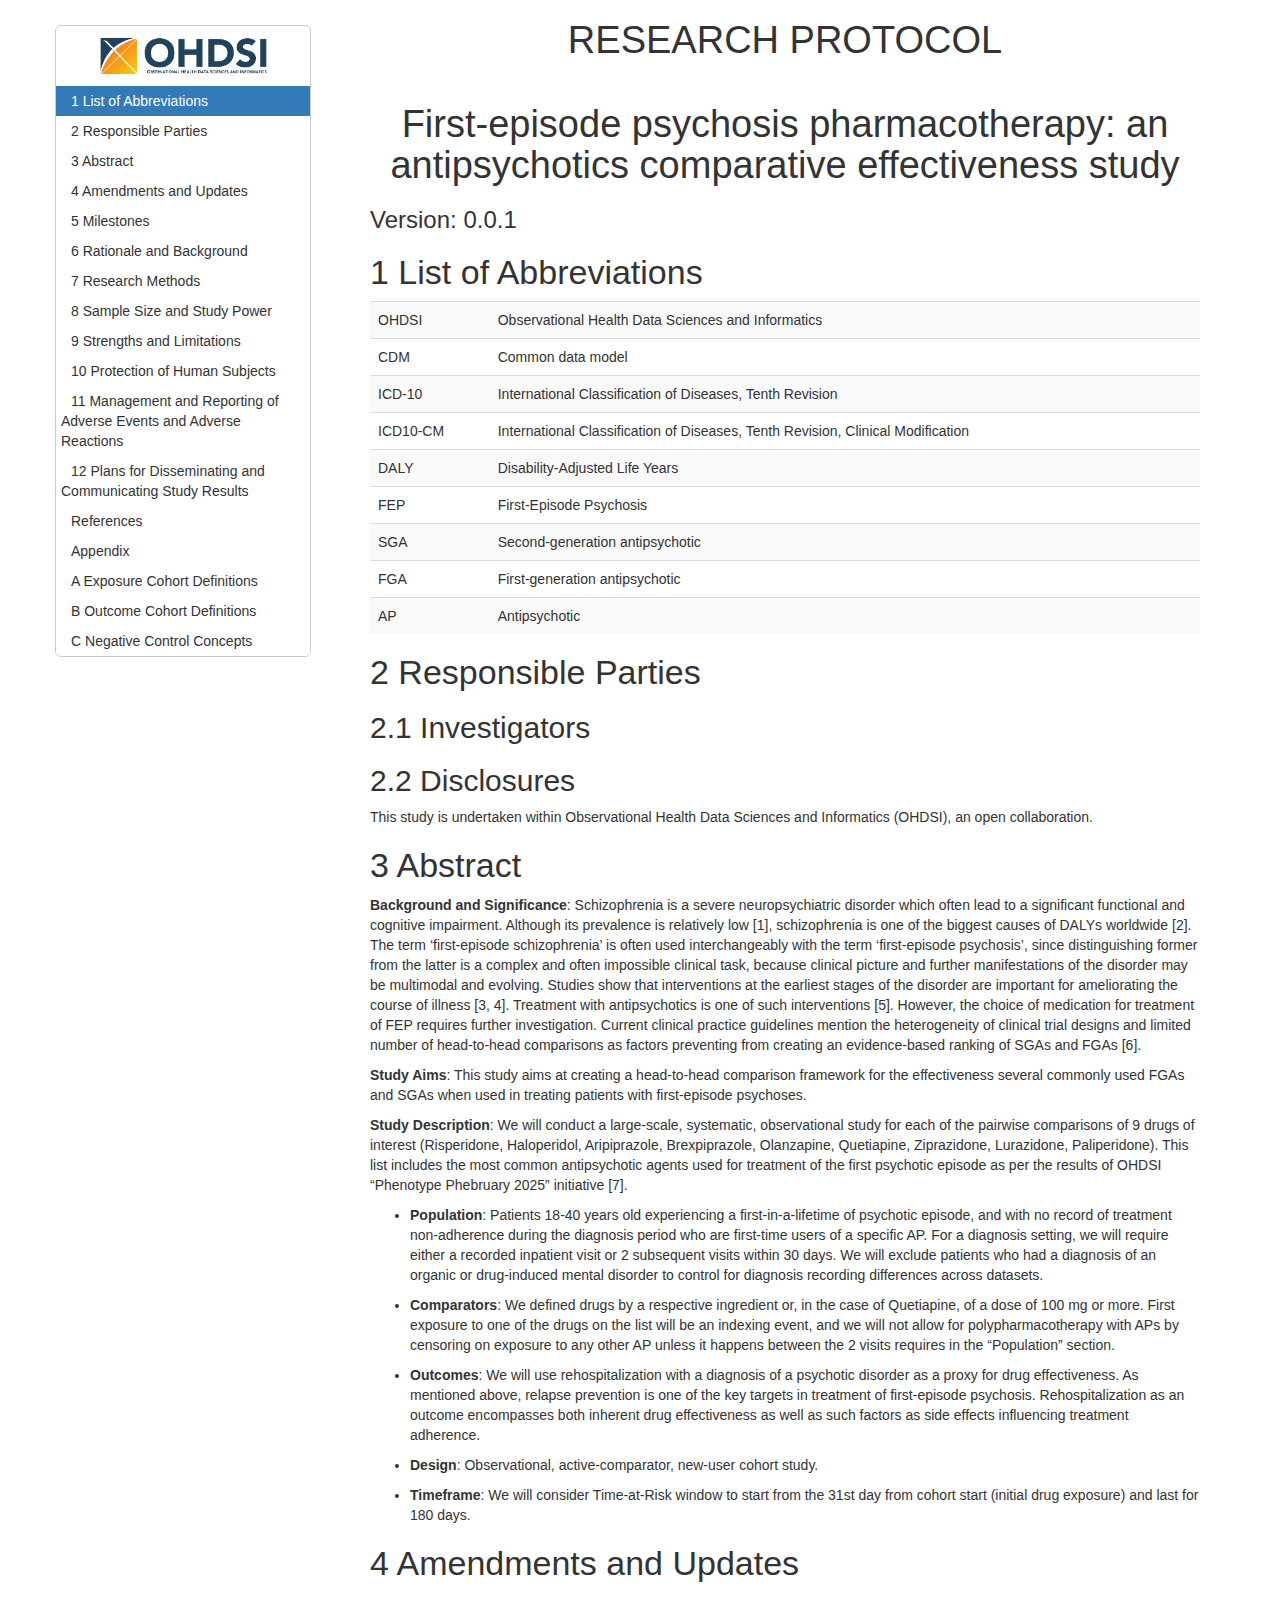
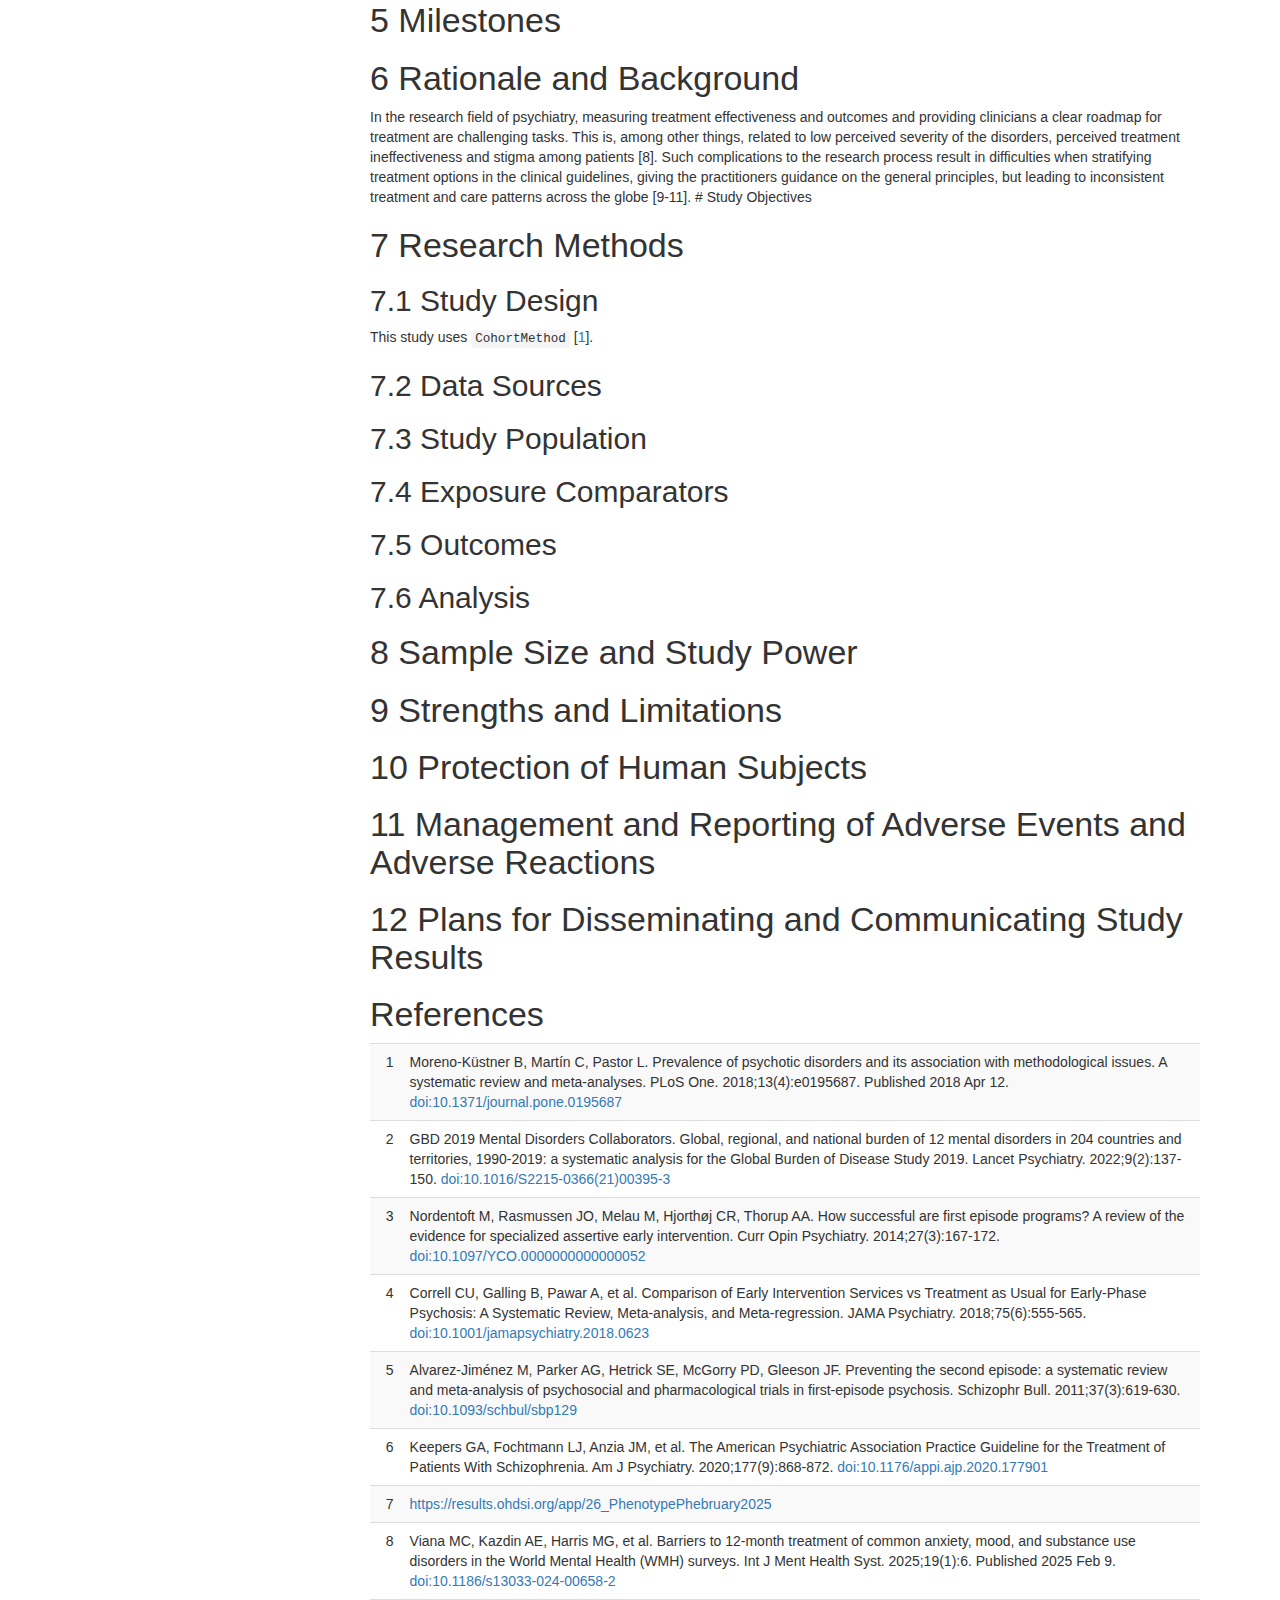
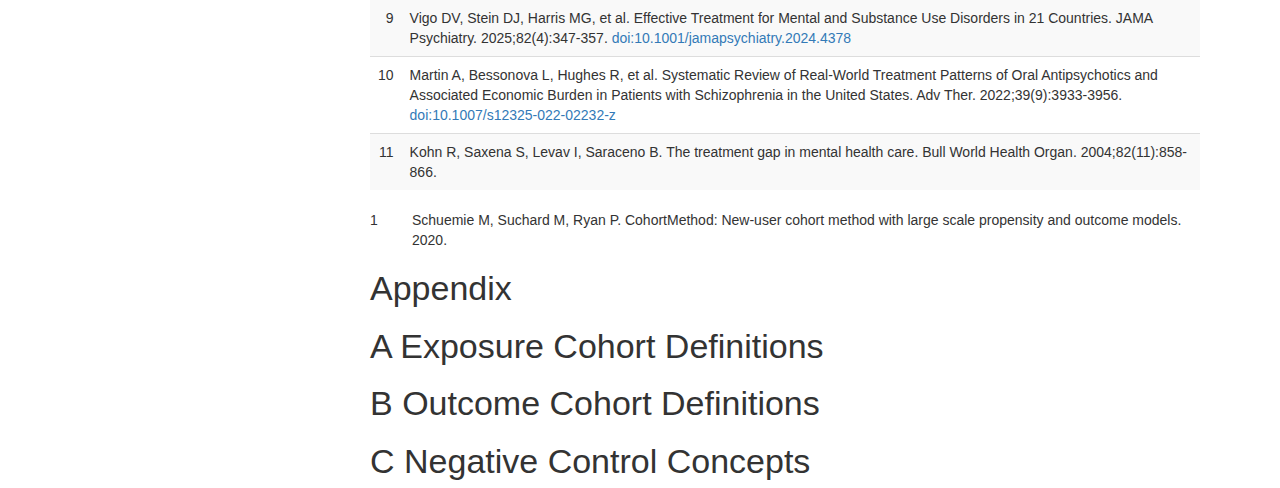
==== commit 89c1be91: "Protocol additions." ====
--- a/Documents/Protocol.html
+++ b/Documents/Protocol.html
@@ -3086,13 +3086,19 @@
 Schizophrenia is a severe neuropsychiatric disorder which often lead to a significant functional and cognitive impairment. Although its prevalence is relatively low [1], schizophrenia is one of the biggest causes of DALYs worldwide [2]. The term ‘first-episode schizophrenia’ is often used interchangeably with the term ‘first-episode psychosis’, since distinguishing former from the latter is a complex and often impossible clinical task, because clinical picture and further manifestations of the disorder may be multimodal and evolving. Studies show that interventions at the earliest stages of the disorder are important for ameliorating the course of illness [3, 4]. Treatment with antipsychotics is one of such interventions [5]. However, the choice of medication for treatment of FEP requires further investigation. Current clinical practice guidelines mention the heterogeneity of clinical trial designs and limited number of head-to-head comparisons as factors preventing from creating an evidence-based ranking of SGAs and FGAs [6].</p>
 <p><strong>Study Aims</strong>:
 This study aims at creating a head-to-head comparison framework for the effectiveness several commonly used FGAs and SGAs when used in treating patients with first-episode psychoses.</p>
-<p><strong>Study Description</strong>:</p>
+<p><strong>Study Description</strong>:
+We will conduct a large-scale, systematic, observational study for each of the pairwise comparisons of 9 drugs of interest (Risperidone, Haloperidol, Aripiprazole, Brexpiprazole, Olanzapine, Quetiapine, Ziprazidone, Lurazidone, Paliperidone). This list includes the most common antipsychotic agents used for treatment of the first psychotic episode as per the results of OHDSI “Phenotype Phebruary 2025” initiative [7].</p>
 <ul>
-<li><p><strong>Population</strong>:</p></li>
-<li><p><strong>Comparators</strong>:</p></li>
-<li><p><strong>Outcomes</strong>:</p></li>
-<li><p><strong>Design</strong>:</p></li>
-<li><p><strong>Timeframe</strong>:</p></li>
+<li><p><strong>Population</strong>:
+Patients 18-40 years old experiencing a first-in-a-lifetime of psychotic episode, and with no record of treatment non-adherence during the diagnosis period who are first-time users of a specific AP. For a diagnosis setting, we will require either a recorded inpatient visit or 2 subsequent visits within 30 days. We will exclude patients who had a diagnosis of an organic or drug-induced mental disorder to control for diagnosis recording differences across datasets.</p></li>
+<li><p><strong>Comparators</strong>:
+We defined drugs by a respective ingredient or, in the case of Quetiapine, of a dose of 100 mg or more. First exposure to one of the drugs on the list will be an indexing event, and we will not allow for polypharmacotherapy with APs by censoring on exposure to any other AP unless it happens between the 2 visits requires in the “Population” section.</p></li>
+<li><p><strong>Outcomes</strong>:
+We will use rehospitalization with a diagnosis of a psychotic disorder as a proxy for drug effectiveness. As mentioned above, relapse prevention is one of the key targets in treatment of first-episode psychosis. Rehospitalization as an outcome encompasses both inherent drug effectiveness as well as such factors as side effects influencing treatment adherence.</p></li>
+<li><p><strong>Design</strong>:
+Observational, active-comparator, new-user cohort study.</p></li>
+<li><p><strong>Timeframe</strong>:
+We will consider Time-at-Risk window to start from the 31st day from cohort start (initial drug exposure) and last for 180 days.</p></li>
 </ul>
 </div>
 <div id="amendments-and-updates" class="section level1" number="4">
@@ -3103,46 +3109,45 @@
 </div>
 <div id="rationale-and-background" class="section level1" number="6">
 <h1><span class="header-section-number">6</span> Rationale and Background</h1>
+<p>In the research field of psychiatry, measuring treatment effectiveness and outcomes and providing clinicians a clear roadmap for treatment are challenging tasks. This is, among other things, related to low perceived severity of the disorders, perceived treatment ineffectiveness and stigma among patients [8]. Such complications to the research process result in difficulties when stratifying treatment options in the clinical guidelines, giving the practitioners guidance on the general principles, but leading to inconsistent treatment and care patterns across the globe [9-11].
+# Study Objectives</p>
 </div>
-<div id="study-objectives" class="section level1" number="7">
-<h1><span class="header-section-number">7</span> Study Objectives</h1>
-</div>
-<div id="research-methods" class="section level1" number="8">
-<h1><span class="header-section-number">8</span> Research Methods</h1>
-<div id="study-design" class="section level2" number="8.1">
-<h2><span class="header-section-number">8.1</span> Study Design</h2>
+<div id="research-methods" class="section level1" number="7">
+<h1><span class="header-section-number">7</span> Research Methods</h1>
+<div id="study-design" class="section level2" number="7.1">
+<h2><span class="header-section-number">7.1</span> Study Design</h2>
 <p>This study uses <code>CohortMethod</code> <span class="citation">[<a href="#ref-Schuemie2020-fa">1</a>]</span>.</p>
 </div>
-<div id="data-sources" class="section level2" number="8.2">
-<h2><span class="header-section-number">8.2</span> Data Sources</h2>
+<div id="data-sources" class="section level2" number="7.2">
+<h2><span class="header-section-number">7.2</span> Data Sources</h2>
 </div>
-<div id="study-population" class="section level2" number="8.3">
-<h2><span class="header-section-number">8.3</span> Study Population</h2>
+<div id="study-population" class="section level2" number="7.3">
+<h2><span class="header-section-number">7.3</span> Study Population</h2>
 </div>
-<div id="exposure-comparators" class="section level2" number="8.4">
-<h2><span class="header-section-number">8.4</span> Exposure Comparators</h2>
+<div id="exposure-comparators" class="section level2" number="7.4">
+<h2><span class="header-section-number">7.4</span> Exposure Comparators</h2>
 </div>
-<div id="outcomes" class="section level2" number="8.5">
-<h2><span class="header-section-number">8.5</span> Outcomes</h2>
+<div id="outcomes" class="section level2" number="7.5">
+<h2><span class="header-section-number">7.5</span> Outcomes</h2>
 </div>
-<div id="analysis" class="section level2" number="8.6">
-<h2><span class="header-section-number">8.6</span> Analysis</h2>
+<div id="analysis" class="section level2" number="7.6">
+<h2><span class="header-section-number">7.6</span> Analysis</h2>
 </div>
 </div>
-<div id="sample-size" class="section level1" number="9">
-<h1><span class="header-section-number">9</span> Sample Size and Study Power</h1>
+<div id="sample-size" class="section level1" number="8">
+<h1><span class="header-section-number">8</span> Sample Size and Study Power</h1>
 </div>
-<div id="strengths-limitations" class="section level1" number="10">
-<h1><span class="header-section-number">10</span> Strengths and Limitations</h1>
+<div id="strengths-limitations" class="section level1" number="9">
+<h1><span class="header-section-number">9</span> Strengths and Limitations</h1>
 </div>
-<div id="protection-of-human-subjects" class="section level1" number="11">
-<h1><span class="header-section-number">11</span> Protection of Human Subjects</h1>
+<div id="protection-of-human-subjects" class="section level1" number="10">
+<h1><span class="header-section-number">10</span> Protection of Human Subjects</h1>
 </div>
-<div id="management-and-reporting-of-adverse-events-and-adverse-reactions" class="section level1" number="12">
-<h1><span class="header-section-number">12</span> Management and Reporting of Adverse Events and Adverse Reactions</h1>
+<div id="management-and-reporting-of-adverse-events-and-adverse-reactions" class="section level1" number="11">
+<h1><span class="header-section-number">11</span> Management and Reporting of Adverse Events and Adverse Reactions</h1>
 </div>
-<div id="plans-for-disseminating-and-communicating-study-results" class="section level1" number="13">
-<h1><span class="header-section-number">13</span> Plans for Disseminating and Communicating Study Results</h1>
+<div id="plans-for-disseminating-and-communicating-study-results" class="section level1" number="12">
+<h1><span class="header-section-number">12</span> Plans for Disseminating and Communicating Study Results</h1>
 
 </div>
 <div id="references" class="section level1 unnumbered">
@@ -3195,6 +3200,46 @@
 </td>
 <td style="text-align:left;">
 Keepers GA, Fochtmann LJ, Anzia JM, et al. The American Psychiatric Association Practice Guideline for the Treatment of Patients With Schizophrenia. Am J Psychiatry. 2020;177(9):868-872. <a href="doi:10.1176/appi.ajp.2020.177901" class="uri">doi:10.1176/appi.ajp.2020.177901</a>
+</td>
+</tr>
+<tr>
+<td style="text-align:right;">
+7
+</td>
+<td style="text-align:left;">
+<a href="https://results.ohdsi.org/app/26_PhenotypePhebruary2025" class="uri">https://results.ohdsi.org/app/26_PhenotypePhebruary2025</a>
+</td>
+</tr>
+<tr>
+<td style="text-align:right;">
+8
+</td>
+<td style="text-align:left;">
+Viana MC, Kazdin AE, Harris MG, et al. Barriers to 12-month treatment of common anxiety, mood, and substance use disorders in the World Mental Health (WMH) surveys. Int J Ment Health Syst. 2025;19(1):6. Published 2025 Feb 9. <a href="doi:10.1186/s13033-024-00658-2" class="uri">doi:10.1186/s13033-024-00658-2</a>
+</td>
+</tr>
+<tr>
+<td style="text-align:right;">
+9
+</td>
+<td style="text-align:left;">
+Vigo DV, Stein DJ, Harris MG, et al. Effective Treatment for Mental and Substance Use Disorders in 21 Countries. JAMA Psychiatry. 2025;82(4):347-357. <a href="doi:10.1001/jamapsychiatry.2024.4378" class="uri">doi:10.1001/jamapsychiatry.2024.4378</a>
+</td>
+</tr>
+<tr>
+<td style="text-align:right;">
+10
+</td>
+<td style="text-align:left;">
+Martin A, Bessonova L, Hughes R, et al. Systematic Review of Real-World Treatment Patterns of Oral Antipsychotics and Associated Economic Burden in Patients with Schizophrenia in the United States. Adv Ther. 2022;39(9):3933-3956. <a href="doi:10.1007/s12325-022-02232-z" class="uri">doi:10.1007/s12325-022-02232-z</a>
+</td>
+</tr>
+<tr>
+<td style="text-align:right;">
+11
+</td>
+<td style="text-align:left;">
+Kohn R, Saxena S, Levav I, Saraceno B. The treatment gap in mental health care. Bull World Health Organ. 2004;82(11):858-866.
 </td>
 </tr>
 </tbody>
@@ -3208,13 +3253,13 @@
 <div id="appendix-appendix" class="section level1 unnumbered">
 <h1>Appendix</h1>
 </div>
-<div id="exposure-cohort-definitions" class="section level1" number="14">
+<div id="exposure-cohort-definitions" class="section level1" number="13">
 <h1><span class="header-section-number">A</span> Exposure Cohort Definitions</h1>
 </div>
-<div id="outcome-cohort-definitions" class="section level1" number="15">
+<div id="outcome-cohort-definitions" class="section level1" number="14">
 <h1><span class="header-section-number">B</span> Outcome Cohort Definitions</h1>
 </div>
-<div id="negative-controls" class="section level1" number="16">
+<div id="negative-controls" class="section level1" number="15">
 <h1><span class="header-section-number">C</span> Negative Control Concepts</h1>
 </div>
 
